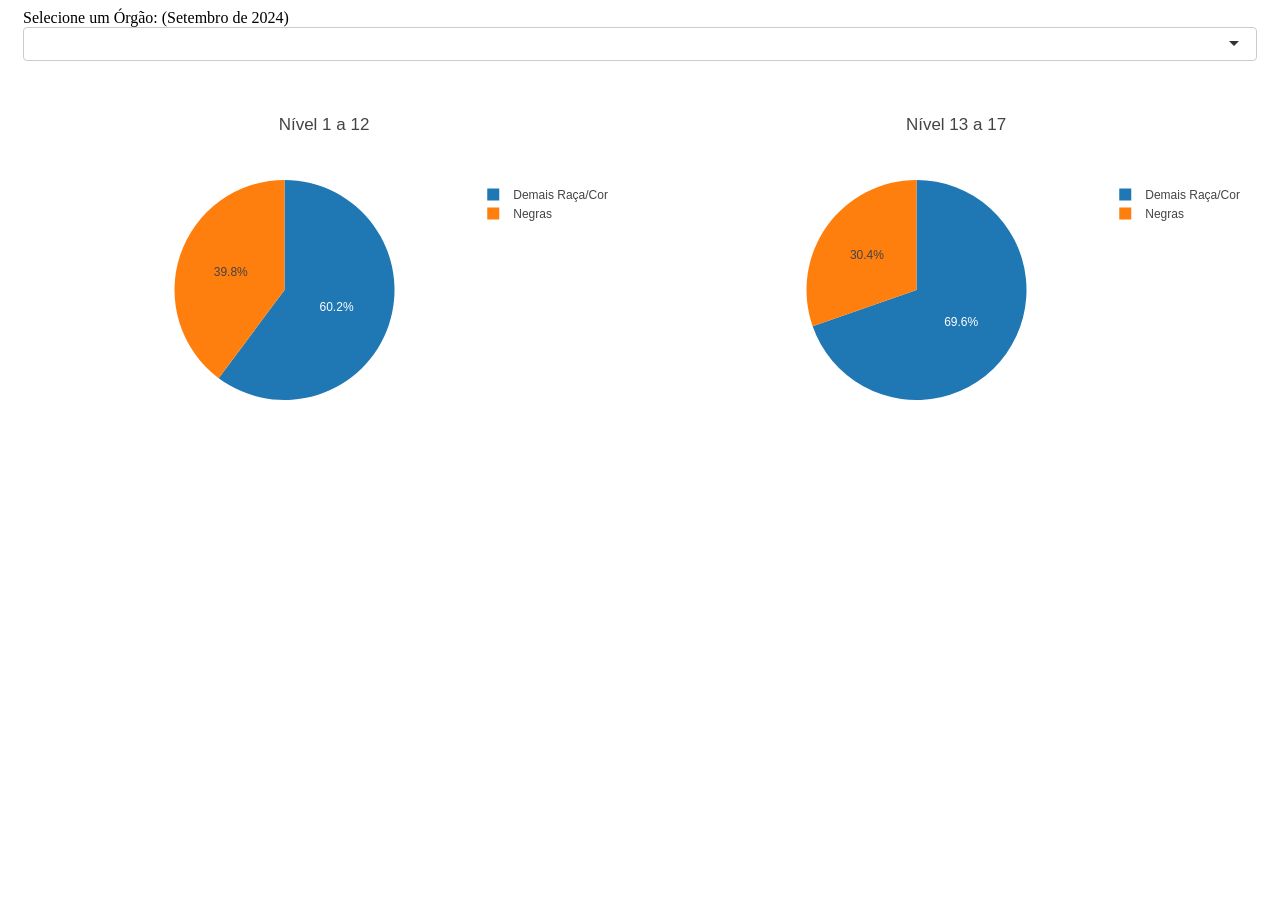
==== observatorio/index.html @ 96658adf "atualizacao setembro/24" ====
<!DOCTYPE html>
<html lang="en">
<head>
<meta charset="utf-8"/>
<style>body{background-color:white;}</style>
<script src="lib/jquery-3.5.1/jquery.min.js"></script>
<link href="lib/selectize-0.12.4/css/selectize.bootstrap3.css" rel="stylesheet" />
<script src="lib/selectize-0.12.4/js/selectize.min.js"></script>
<link href="lib/crosstalk-1.2.1/css/crosstalk.min.css" rel="stylesheet" />
<script src="lib/crosstalk-1.2.1/js/crosstalk.min.js"></script>
<link href="lib/htmltools-fill-0.5.8.1/fill.css" rel="stylesheet" />
<script src="lib/htmlwidgets-1.6.4/htmlwidgets.js"></script>
<script src="lib/plotly-binding-4.10.4/plotly.js"></script>
<script src="lib/typedarray-0.1/typedarray.min.js"></script>
<link href="lib/plotly-htmlwidgets-css-2.11.1/plotly-htmlwidgets.css" rel="stylesheet" />
<script src="lib/plotly-main-2.11.1/plotly-latest.min.js"></script>
<meta name="viewport" content="width=device-width, initial-scale=1" />
<link href="lib/bootstrap-grid-3.4.1/bootstrap-grid.min.css" rel="stylesheet" />

</head>
<body>
<div class="container-fluid crosstalk-bscols">
  <div class="row">
    <div class="col-sm-12">
      <div id="Orgao_PIZZA" class="form-group crosstalk-input-select crosstalk-input">
        <label class="control-label" for="Orgao_PIZZA">Selecione um Órgão: (Setembro de 2024)</label>
        <div>
          <select></select>
          <script type="application/json" data-for="Orgao_PIZZA">{
  "items": {
    "value": ["Advocacia-Geral Da Uniao", "Agencia Espacial Brasileira", "Agencia Nac. De Transportes Aquaviarios", "Caixa De Financiamento Imob.Aeronautica", "Comando Da Aeronautica", "Comando Da Marinha", "Comando Do Exercito", "Comissao De Valores Mobiliarios", "Comissao Nacional De Energia Nuclear", "Cons. De Controle De Ativ. Financeiras", "Conselho Administ.De Defesa Economica", "Conselho Nac.De Desen.Cien.E Tecnologico", "Controladoria-Geral Da Uniao", "Departamento De Policia Federal", "Departamento Nac.De Infraest. De Transp.", "Depto. De Policia Rodoviaria Federal", "Depto. Nacional De Obras Contra As Secas", "Fund Coord Aperf Pessoal Nivel Superior", "Fund. Inst. Brasil. Geog. E Estatistica", "Fund.Jorge Duprat Fig. Seg. Med.Trabalho", "Fundacao Alexandre De Gusmao", "Fundacao Biblioteca Nacional", "Fundacao Casa De Rui Barbosa", "Fundacao Cultural Palmares", "Fundacao Escola Nacional De Adm. Publica", "Fundacao Joaquim Nabuco", "Fundacao Nacional De Artes", "Fundacao Nacional De Saude", "Fundacao Nacional Do Indio", "Fundacao Osorio", "Fundacao Oswaldo Cruz", "Fundo Nacional De Desenvolv. Da Educacao", "Inst. Br. Meio Amb. Rec. Nat. Renovaveis", "Inst.Nac.Metrologia,Norm.E Qual.Indl.", "Inst.Nacional De Est.E Pesq.Educacionais", "Instituto Brasileiro De Museus", "Instituto Chico Mendes Conserv.Biodiver.", "Instituto De Pesq. Jardim Botanico Do Rj", "Instituto De Pesquisa Economica Aplicada", "Instituto Do Patr.Hist.E Art. Nacional", "Instituto Nac. Da Propriedade Industrial", "Instituto Nac. De Coloniz E Ref Agraria", "Instituto Nacional De Seguro Social", "Min Da Integ E Do Desenv Regional", "Min Desenv Assis Soci Famil Combate Fome", "Min Desenvolv Ind Comercio E Servicos", "Min Do Desenv Agr E Agric Familiar", "Min Dos Dir Hum E Da Cidadania", "Min Empreend Microemp Emp Pequeno Porte", "Min Gestao E Inov Em Serv Publicos", "Minist. Da Justica E Seguranca Publica", "Ministerio Ciencia Tecnologia Inova", "Ministerio Da Agricultura E Pecuaria", "Ministerio Da Cultura", "Ministerio Da Defesa", "Ministerio Da Educacao", "Ministerio Da Fazenda", "Ministerio Da Igualdade Racial", "Ministerio Da Pesca E Aquicultura", "Ministerio Da Previdencia Social", "Ministerio Da Saude", "Ministerio Das Cidades", "Ministerio Das Comunicacoes", "Ministerio Das Mulheres", "Ministerio Das Relacoes Exteriores", "Ministerio De Minas E Energia", "Ministerio De Portos E Aeroportos", "Ministerio Do Esporte", "Ministerio Do Meio Ambiente", "Ministerio Do Planejamento E Orcamento", "Ministerio Do Trabalho E Emprego", "Ministerio Do Turismo", "Ministerio Dos Povos Indigenas", "Ministerio Dos Transportes", "Presidencia Da Republica", "Sup.De Desenvolvimento Do Centro Oeste", "Superint.Nac.De Previdencia Complementar", "Superintendencia De Seguros Privados", "Superintendencia Do Desenv. Da Amazonia", "Superintendencia Do Desenv. Do Nordeste", "Superintendencia Zona Franca De Manaus", "Vice-Presidencia Da Republica"],
    "label": ["Advocacia-Geral Da Uniao", "Agencia Espacial Brasileira", "Agencia Nac. De Transportes Aquaviarios", "Caixa De Financiamento Imob.Aeronautica", "Comando Da Aeronautica", "Comando Da Marinha", "Comando Do Exercito", "Comissao De Valores Mobiliarios", "Comissao Nacional De Energia Nuclear", "Cons. De Controle De Ativ. Financeiras", "Conselho Administ.De Defesa Economica", "Conselho Nac.De Desen.Cien.E Tecnologico", "Controladoria-Geral Da Uniao", "Departamento De Policia Federal", "Departamento Nac.De Infraest. De Transp.", "Depto. De Policia Rodoviaria Federal", "Depto. Nacional De Obras Contra As Secas", "Fund Coord Aperf Pessoal Nivel Superior", "Fund. Inst. Brasil. Geog. E Estatistica", "Fund.Jorge Duprat Fig. Seg. Med.Trabalho", "Fundacao Alexandre De Gusmao", "Fundacao Biblioteca Nacional", "Fundacao Casa De Rui Barbosa", "Fundacao Cultural Palmares", "Fundacao Escola Nacional De Adm. Publica", "Fundacao Joaquim Nabuco", "Fundacao Nacional De Artes", "Fundacao Nacional De Saude", "Fundacao Nacional Do Indio", "Fundacao Osorio", "Fundacao Oswaldo Cruz", "Fundo Nacional De Desenvolv. Da Educacao", "Inst. Br. Meio Amb. Rec. Nat. Renovaveis", "Inst.Nac.Metrologia,Norm.E Qual.Indl.", "Inst.Nacional De Est.E Pesq.Educacionais", "Instituto Brasileiro De Museus", "Instituto Chico Mendes Conserv.Biodiver.", "Instituto De Pesq. Jardim Botanico Do Rj", "Instituto De Pesquisa Economica Aplicada", "Instituto Do Patr.Hist.E Art. Nacional", "Instituto Nac. Da Propriedade Industrial", "Instituto Nac. De Coloniz E Ref Agraria", "Instituto Nacional De Seguro Social", "Min Da Integ E Do Desenv Regional", "Min Desenv Assis Soci Famil Combate Fome", "Min Desenvolv Ind Comercio E Servicos", "Min Do Desenv Agr E Agric Familiar", "Min Dos Dir Hum E Da Cidadania", "Min Empreend Microemp Emp Pequeno Porte", "Min Gestao E Inov Em Serv Publicos", "Minist. Da Justica E Seguranca Publica", "Ministerio Ciencia Tecnologia Inova", "Ministerio Da Agricultura E Pecuaria", "Ministerio Da Cultura", "Ministerio Da Defesa", "Ministerio Da Educacao", "Ministerio Da Fazenda", "Ministerio Da Igualdade Racial", "Ministerio Da Pesca E Aquicultura", "Ministerio Da Previdencia Social", "Ministerio Da Saude", "Ministerio Das Cidades", "Ministerio Das Comunicacoes", "Ministerio Das Mulheres", "Ministerio Das Relacoes Exteriores", "Ministerio De Minas E Energia", "Ministerio De Portos E Aeroportos", "Ministerio Do Esporte", "Ministerio Do Meio Ambiente", "Ministerio Do Planejamento E Orcamento", "Ministerio Do Trabalho E Emprego", "Ministerio Do Turismo", "Ministerio Dos Povos Indigenas", "Ministerio Dos Transportes", "Presidencia Da Republica", "Sup.De Desenvolvimento Do Centro Oeste", "Superint.Nac.De Previdencia Complementar", "Superintendencia De Seguros Privados", "Superintendencia Do Desenv. Da Amazonia", "Superintendencia Do Desenv. Do Nordeste", "Superintendencia Zona Franca De Manaus", "Vice-Presidencia Da Republica"]
  },
  "map": {
    "Advocacia-Geral Da Uniao": ["1", "2", "3", "4"],
    "Agencia Espacial Brasileira": ["81", "82", "83", "84"],
    "Agencia Nac. De Transportes Aquaviarios": ["239", "240", "241", "242"],
    "Caixa De Financiamento Imob.Aeronautica": ["127", "128", "129"],
    "Comando Da Aeronautica": ["130", "131", "132", "133"],
    "Comando Da Marinha": ["134", "135", "136", "137"],
    "Comando Do Exercito": ["138", "139"],
    "Comissao De Valores Mobiliarios": ["167", "168", "169", "170"],
    "Comissao Nacional De Energia Nuclear": ["85", "86", "87", "88"],
    "Cons. De Controle De Ativ. Financeiras": ["171", "172", "173", "174"],
    "Conselho Administ.De Defesa Economica": ["65", "66", "67", "68"],
    "Conselho Nac.De Desen.Cien.E Tecnologico": ["89", "90", "91", "92"],
    "Controladoria-Geral Da Uniao": ["5", "6", "7", "8"],
    "Departamento De Policia Federal": ["69", "70", "71", "72"],
    "Departamento Nac.De Infraest. De Transp.": ["307", "308", "309", "310"],
    "Depto. De Policia Rodoviaria Federal": ["73", "74", "75", "76"],
    "Depto. Nacional De Obras Contra As Secas": ["9", "10", "11", "12"],
    "Fund Coord Aperf Pessoal Nivel Superior": ["147", "148", "149", "150"],
    "Fund. Inst. Brasil. Geog. E Estatistica": ["275", "276", "277", "278"],
    "Fund.Jorge Duprat Fig. Seg. Med.Trabalho": ["287", "288", "289", "290"],
    "Fundacao Alexandre De Gusmao": ["227", "228", "229", "230"],
    "Fundacao Biblioteca Nacional": ["101", "102", "103"],
    "Fundacao Casa De Rui Barbosa": ["104", "105", "106"],
    "Fundacao Cultural Palmares": ["107", "108", "109", "110"],
    "Fundacao Escola Nacional De Adm. Publica": ["57", "58", "59", "60"],
    "Fundacao Joaquim Nabuco": ["151", "152", "153", "154"],
    "Fundacao Nacional De Artes": ["111", "112", "113", "114"],
    "Fundacao Nacional De Saude": ["203", "204", "205", "206"],
    "Fundacao Nacional Do Indio": ["299", "300", "301", "302"],
    "Fundacao Osorio": ["140", "141", "142"],
    "Fundacao Oswaldo Cruz": ["207", "208", "209", "210"],
    "Fundo Nacional De Desenvolv. Da Educacao": ["155", "156", "157", "158"],
    "Inst. Br. Meio Amb. Rec. Nat. Renovaveis": ["255", "256", "257", "258"],
    "Inst.Nac.Metrologia,Norm.E Qual.Indl.": ["25", "26", "27", "28"],
    "Inst.Nacional De Est.E Pesq.Educacionais": ["159", "160", "161", "162"],
    "Instituto Brasileiro De Museus": ["115", "116", "117", "118"],
    "Instituto Chico Mendes Conserv.Biodiver.": ["259", "260", "261", "262"],
    "Instituto De Pesq. Jardim Botanico Do Rj": ["263", "264", "265", "266"],
    "Instituto De Pesquisa Economica Aplicada": ["279", "280", "281", "282"],
    "Instituto Do Patr.Hist.E Art. Nacional": ["119", "120", "121", "122"],
    "Instituto Nac. Da Propriedade Industrial": ["29", "30", "31", "32"],
    "Instituto Nac. De Coloniz E Ref Agraria": ["41", "42", "43", "44"],
    "Instituto Nacional De Seguro Social": ["191", "192", "193", "194"],
    "Min Da Integ E Do Desenv Regional": ["13", "14", "15", "16"],
    "Min Desenv Assis Soci Famil Combate Fome": ["21", "22", "23", "24"],
    "Min Desenvolv Ind Comercio E Servicos": ["33", "34", "35", "36"],
    "Min Do Desenv Agr E Agric Familiar": ["45", "46", "47", "48"],
    "Min Dos Dir Hum E Da Cidadania": ["49", "50", "51", "52"],
    "Min Empreend Microemp Emp Pequeno Porte": ["53", "54", "55", "56"],
    "Min Gestao E Inov Em Serv Publicos": ["61", "62", "63", "64"],
    "Minist. Da Justica E Seguranca Publica": ["77", "78", "79", "80"],
    "Ministerio Ciencia Tecnologia Inova": ["93", "94", "95", "96"],
    "Ministerio Da Agricultura E Pecuaria": ["97", "98", "99", "100"],
    "Ministerio Da Cultura": ["123", "124", "125", "126"],
    "Ministerio Da Defesa": ["143", "144", "145", "146"],
    "Ministerio Da Educacao": ["163", "164", "165", "166"],
    "Ministerio Da Fazenda": ["175", "176", "177", "178"],
    "Ministerio Da Igualdade Racial": ["183", "184", "185", "186"],
    "Ministerio Da Pesca E Aquicultura": ["187", "188", "189", "190"],
    "Ministerio Da Previdencia Social": ["195", "196", "197", "198"],
    "Ministerio Da Saude": ["211", "212", "213", "214"],
    "Ministerio Das Cidades": ["215", "216", "217", "218"],
    "Ministerio Das Comunicacoes": ["219", "220", "221", "222"],
    "Ministerio Das Mulheres": ["223", "224", "225", "226"],
    "Ministerio Das Relacoes Exteriores": ["231", "232", "233", "234"],
    "Ministerio De Minas E Energia": ["235", "236", "237", "238"],
    "Ministerio De Portos E Aeroportos": ["243", "244", "245", "246"],
    "Ministerio Do Esporte": ["251", "252", "253", "254"],
    "Ministerio Do Meio Ambiente": ["267", "268", "269", "270"],
    "Ministerio Do Planejamento E Orcamento": ["283", "284", "285", "286"],
    "Ministerio Do Trabalho E Emprego": ["291", "292", "293", "294"],
    "Ministerio Do Turismo": ["295", "296", "297", "298"],
    "Ministerio Dos Povos Indigenas": ["303", "304", "305", "306"],
    "Ministerio Dos Transportes": ["311", "312", "313", "314"],
    "Presidencia Da Republica": ["315", "316", "317", "318"],
    "Sup.De Desenvolvimento Do Centro Oeste": ["17", "18", "19", "20"],
    "Superint.Nac.De Previdencia Complementar": ["199", "200", "201", "202"],
    "Superintendencia De Seguros Privados": ["179", "180", "181", "182"],
    "Superintendencia Do Desenv. Da Amazonia": ["247", "248", "249", "250"],
    "Superintendencia Do Desenv. Do Nordeste": ["271", "272", "273", "274"],
    "Superintendencia Zona Franca De Manaus": ["37", "38", "39", "40"],
    "Vice-Presidencia Da Republica": ["319", "320", "321", "322"]
  },
  "group": ["funcao"]
}</script>
        </div>
      </div>
    </div>
    <div class="col-sm-6">
      <div class="plotly html-widget html-fill-item" id="htmlwidget-edd0c1c79c9779dce9db" style="width:100%;height:400px;"></div>
      <script type="application/json" data-for="htmlwidget-edd0c1c79c9779dce9db">{"x":{"visdat":{"84261dcf358":["function () ","plotlyVisDat"],"84270ec4899":["function () ","data"]},"cur_data":"84270ec4899","attrs":{"84270ec4899":{"alpha_stroke":1,"sizes":[10,100],"spans":[1,20],"values":{},"labels":{},"type":"pie","name":"Nível 1 a 12","inherit":true}},"layout":{"margin":0.01,"title":"Nível 1 a 12","plot_bgcolor":"#e5ecf6","xaxis":{"zerolinecolor":"#ffff","zerolinewidth":2,"gridcolor":"ffff"},"yaxis":{"zerolinecolor":"#ffff","zerolinewidth":2,"gridcolor":"ffff"},"showlegend":true,"showlegend2":true,"dragmode":"zoom","hovermode":"closest"},"source":"A","config":{"modeBarButtonsToAdd":["hoverclosest","hovercompare"],"showSendToCloud":false},"data":[{"values":[791,null,324,null,257,null,120,null,88,null,115,null,150,null,121,null,16,null,14,null,209,null,153,null,84,null,30,null,116,null,49,null,140,null,73,null,25,null,64,null,257,null,295,null,98,null,84,null,64,null,31,null,26,null,16,null,73,null,46,null,889,null,689,null,62,null,18,null,1123,null,616,null,535,null,434,null,313,null,273,null,24,null,24,null,145,null,45,null,38,null,38,null,381,null,197,null,696,null,481,null,46,null,29,19,null,4,10,null,25,null,48,null,23,null,87,null,53,null,185,null,114,null,136,null,126,null,8,null,8,276,null,257,null,325,null,351,null,286,281,20,null,11,242,null,225,null,56,null,26,null,23,null,25,null,92,null,81,null,57,null,44,null,255,null,221,null,107,null,30,null,25,null,22,null,1813,null,593,null,47,null,15,null,16,null,70,null,53,null,62,null,2293,null,1592,null,154,null,105,null,37,null,35,null,54,null,48,null,458,null,213,null,760,null,665,null,138,null,90,null,115,null,74,null,26,null,31,null,12,null,10,null,338,null,107,null,96,null,83,null,56,null,40,null,52,null,39,null,16,null,36,null,38,null,30,null,256,null,181,null,245,null,201,null,26,null,10,null,116,null,48,null,44,null,26,null,1206,null,685,null,56,null,19,null,129,null,63,null,38,null,15,null,686,null,499,null,46,null,29,null,481,null,346,null,48,null,17,null,377,null,260,null,62,null,44,null,478,null,378,null,6,null,6,null],"labels":["Demais Raça/Cor","Demais Raça/Cor","Negras","Negras","Demais Raça/Cor","Demais Raça/Cor","Negras","Negras","Demais Raça/Cor","Demais Raça/Cor","Negras","Negras","Demais Raça/Cor","Demais Raça/Cor","Negras","Negras","Demais Raça/Cor","Demais Raça/Cor","Negras","Negras","Demais Raça/Cor","Demais Raça/Cor","Negras","Negras","Demais Raça/Cor","Demais Raça/Cor","Negras","Negras","Demais Raça/Cor","Demais Raça/Cor","Negras","Negras","Demais Raça/Cor","Demais Raça/Cor","Negras","Negras","Demais Raça/Cor","Demais Raça/Cor","Negras","Negras","Demais Raça/Cor","Demais Raça/Cor","Negras","Negras","Demais Raça/Cor","Demais Raça/Cor","Negras","Negras","Demais Raça/Cor","Demais Raça/Cor","Negras","Negras","Demais Raça/Cor","Demais Raça/Cor","Negras","Negras","Demais Raça/Cor","Demais Raça/Cor","Negras","Negras","Demais Raça/Cor","Demais Raça/Cor","Negras","Negras","Demais Raça/Cor","Demais Raça/Cor","Negras","Negras","Demais Raça/Cor","Demais Raça/Cor","Negras","Negras","Demais Raça/Cor","Demais Raça/Cor","Negras","Negras","Demais Raça/Cor","Demais Raça/Cor","Negras","Negras","Demais Raça/Cor","Demais Raça/Cor","Negras","Negras","Demais Raça/Cor","Demais Raça/Cor","Negras","Negras","Demais Raça/Cor","Demais Raça/Cor","Negras","Negras","Demais Raça/Cor","Demais Raça/Cor","Negras","Negras","Demais Raça/Cor","Demais Raça/Cor","Negras","Negras","Demais Raça/Cor","Demais Raça/Cor","Negras","Demais Raça/Cor","Demais Raça/Cor","Negras","Demais Raça/Cor","Demais Raça/Cor","Negras","Negras","Demais Raça/Cor","Demais Raça/Cor","Negras","Negras","Demais Raça/Cor","Demais Raça/Cor","Negras","Negras","Demais Raça/Cor","Demais Raça/Cor","Negras","Negras","Demais Raça/Cor","Demais Raça/Cor","Negras","Negras","Demais Raça/Cor","Demais Raça/Cor","Negras","Demais Raça/Cor","Demais Raça/Cor","Negras","Negras","Demais Raça/Cor","Demais Raça/Cor","Negras","Negras","Demais Raça/Cor","Negras","Demais Raça/Cor","Demais Raça/Cor","Negras","Demais Raça/Cor","Demais Raça/Cor","Negras","Negras","Demais Raça/Cor","Demais Raça/Cor","Negras","Negras","Demais Raça/Cor","Demais Raça/Cor","Negras","Negras","Demais Raça/Cor","Demais Raça/Cor","Negras","Negras","Demais Raça/Cor","Demais Raça/Cor","Negras","Negras","Demais Raça/Cor","Demais Raça/Cor","Negras","Negras","Demais Raça/Cor","Demais Raça/Cor","Negras","Negras","Demais Raça/Cor","Demais Raça/Cor","Negras","Negras","Demais Raça/Cor","Demais Raça/Cor","Negras","Negras","Demais Raça/Cor","Demais Raça/Cor","Negras","Negras","Demais Raça/Cor","Demais Raça/Cor","Negras","Negras","Demais Raça/Cor","Demais Raça/Cor","Negras","Negras","Demais Raça/Cor","Demais Raça/Cor","Negras","Negras","Demais Raça/Cor","Demais Raça/Cor","Negras","Negras","Demais Raça/Cor","Demais Raça/Cor","Negras","Negras","Demais Raça/Cor","Demais Raça/Cor","Negras","Negras","Demais Raça/Cor","Demais Raça/Cor","Negras","Negras","Demais Raça/Cor","Demais Raça/Cor","Negras","Negras","Demais Raça/Cor","Demais Raça/Cor","Negras","Negras","Demais Raça/Cor","Demais Raça/Cor","Negras","Negras","Demais Raça/Cor","Demais Raça/Cor","Negras","Negras","Demais Raça/Cor","Demais Raça/Cor","Negras","Negras","Demais Raça/Cor","Demais Raça/Cor","Negras","Negras","Demais Raça/Cor","Demais Raça/Cor","Negras","Negras","Demais Raça/Cor","Demais Raça/Cor","Negras","Negras","Demais Raça/Cor","Demais Raça/Cor","Negras","Negras","Demais Raça/Cor","Demais Raça/Cor","Negras","Negras","Demais Raça/Cor","Demais Raça/Cor","Negras","Negras","Demais Raça/Cor","Demais Raça/Cor","Negras","Negras","Demais Raça/Cor","Demais Raça/Cor","Negras","Negras","Demais Raça/Cor","Demais Raça/Cor","Negras","Negras","Demais Raça/Cor","Demais Raça/Cor","Negras","Negras","Demais Raça/Cor","Demais Raça/Cor","Negras","Negras","Demais Raça/Cor","Demais Raça/Cor","Negras","Negras","Demais Raça/Cor","Demais Raça/Cor","Negras","Negras","Demais Raça/Cor","Demais Raça/Cor","Negras","Negras","Demais Raça/Cor","Demais Raça/Cor","Negras","Negras","Demais Raça/Cor","Demais Raça/Cor","Negras","Negras","Demais Raça/Cor","Demais Raça/Cor","Negras","Negras","Demais Raça/Cor","Demais Raça/Cor","Negras","Negras","Demais Raça/Cor","Demais Raça/Cor","Negras","Negras","Demais Raça/Cor","Demais Raça/Cor","Negras","Negras","Demais Raça/Cor","Demais Raça/Cor","Negras","Negras","Demais Raça/Cor","Demais Raça/Cor","Negras","Negras","Demais Raça/Cor","Demais Raça/Cor","Negras","Negras"],"type":"pie","name":"Nível 1 a 12","key":["1","2","3","4","5","6","7","8","9","10","11","12","13","14","15","16","17","18","19","20","21","22","23","24","25","26","27","28","29","30","31","32","33","34","35","36","37","38","39","40","41","42","43","44","45","46","47","48","49","50","51","52","53","54","55","56","57","58","59","60","61","62","63","64","65","66","67","68","69","70","71","72","73","74","75","76","77","78","79","80","81","82","83","84","85","86","87","88","89","90","91","92","93","94","95","96","97","98","99","100","101","102","103","104","105","106","107","108","109","110","111","112","113","114","115","116","117","118","119","120","121","122","123","124","125","126","127","128","129","130","131","132","133","134","135","136","137","138","139","140","141","142","143","144","145","146","147","148","149","150","151","152","153","154","155","156","157","158","159","160","161","162","163","164","165","166","167","168","169","170","171","172","173","174","175","176","177","178","179","180","181","182","183","184","185","186","187","188","189","190","191","192","193","194","195","196","197","198","199","200","201","202","203","204","205","206","207","208","209","210","211","212","213","214","215","216","217","218","219","220","221","222","223","224","225","226","227","228","229","230","231","232","233","234","235","236","237","238","239","240","241","242","243","244","245","246","247","248","249","250","251","252","253","254","255","256","257","258","259","260","261","262","263","264","265","266","267","268","269","270","271","272","273","274","275","276","277","278","279","280","281","282","283","284","285","286","287","288","289","290","291","292","293","294","295","296","297","298","299","300","301","302","303","304","305","306","307","308","309","310","311","312","313","314","315","316","317","318","319","320","321","322"],"set":"funcao","marker":{"color":"rgba(31,119,180,1)","line":{"color":"rgba(255,255,255,1)"}},"_isNestedKey":false,"frame":null}],"highlight":{"on":"plotly_click","persistent":false,"dynamic":false,"selectize":false,"opacityDim":0.20000000000000001,"selected":{"opacity":1},"debounce":0,"ctGroups":["funcao"]},"shinyEvents":["plotly_hover","plotly_click","plotly_selected","plotly_relayout","plotly_brushed","plotly_brushing","plotly_clickannotation","plotly_doubleclick","plotly_deselect","plotly_afterplot","plotly_sunburstclick"],"base_url":"https://plot.ly"},"evals":[],"jsHooks":[]}</script>
    </div>
    <div class="col-sm-6">
      <div class="plotly html-widget html-fill-item" id="htmlwidget-1b12da6b405c843a4038" style="width:100%;height:400px;"></div>
      <script type="application/json" data-for="htmlwidget-1b12da6b405c843a4038">{"x":{"visdat":{"84228926eba":["function () ","plotlyVisDat"],"84225a38a25":["function () ","data"]},"cur_data":"84225a38a25","attrs":{"84225a38a25":{"alpha_stroke":1,"sizes":[10,100],"spans":[1,20],"values":{},"labels":{},"type":"pie","name":"Nível 13 a 17","inherit":true}},"layout":{"margin":0.01,"title":"Nível 13 a 17","plot_bgcolor":"#e5ecf6","xaxis":{"zerolinecolor":"#ffff","zerolinewidth":2,"gridcolor":"ffff"},"yaxis":{"zerolinecolor":"#ffff","zerolinewidth":2,"gridcolor":"ffff"},"showlegend":true,"showlegend2":true,"dragmode":"zoom","hovermode":"closest"},"source":"A","config":{"modeBarButtonsToAdd":["hoverclosest","hovercompare"],"showSendToCloud":false},"data":[{"values":[null,150,null,57,null,101,null,43,null,2,null,5,null,65,null,44,null,11,null,2,null,122,null,79,null,13,null,10,null,25,null,8,null,110,null,27,null,10,null,16,null,34,null,31,null,75,null,50,null,60,null,44,null,51,null,12,null,27,null,10,null,227,null,115,null,31,null,9,null,60,null,17,null,12,null,10,null,127,null,59,null,7,null,1,null,16,null,6,null,19,null,6,null,73,null,37,null,121,null,51,null,10,null,null,7,null,null,1,null,8,null,5,null,5,null,7,null,7,null,33,null,14,null,59,null,48,null,4,null,null,4,null,5,null,15,null,1,null,null,null,1,null,null,75,null,28,null,30,null,9,null,12,null,5,null,30,null,11,null,22,null,13,null,140,null,63,null,22,null,6,null,11,null,4,null,201,null,55,null,23,null,4,null,4,null,45,null,43,null,29,null,37,null,16,null,41,null,11,null,24,null,11,null,8,null,5,null,25,null,10,null,239,null,92,null,79,null,35,null,47,null,13,null,28,null,19,null,4,null,2,null,201,null,28,null,89,null,40,null,40,null,17,null,39,null,29,null,11,null,15,null,51,null,35,null,37,null,21,null,23,null,6,null,8,null,1,null,99,null,28,null,12,null,5,null,21,null,3,null,17,null,7,null,100,null,28,null,9,null,6,null,72,null,41,null,41,null,15,null,19,null,8,null,39,null,14,null,39,null,21,null,51,null,33,null,493,null,175,null,18,null,5],"labels":["Demais Raça/Cor","Demais Raça/Cor","Negras","Negras","Demais Raça/Cor","Demais Raça/Cor","Negras","Negras","Demais Raça/Cor","Demais Raça/Cor","Negras","Negras","Demais Raça/Cor","Demais Raça/Cor","Negras","Negras","Demais Raça/Cor","Demais Raça/Cor","Negras","Negras","Demais Raça/Cor","Demais Raça/Cor","Negras","Negras","Demais Raça/Cor","Demais Raça/Cor","Negras","Negras","Demais Raça/Cor","Demais Raça/Cor","Negras","Negras","Demais Raça/Cor","Demais Raça/Cor","Negras","Negras","Demais Raça/Cor","Demais Raça/Cor","Negras","Negras","Demais Raça/Cor","Demais Raça/Cor","Negras","Negras","Demais Raça/Cor","Demais Raça/Cor","Negras","Negras","Demais Raça/Cor","Demais Raça/Cor","Negras","Negras","Demais Raça/Cor","Demais Raça/Cor","Negras","Negras","Demais Raça/Cor","Demais Raça/Cor","Negras","Negras","Demais Raça/Cor","Demais Raça/Cor","Negras","Negras","Demais Raça/Cor","Demais Raça/Cor","Negras","Negras","Demais Raça/Cor","Demais Raça/Cor","Negras","Negras","Demais Raça/Cor","Demais Raça/Cor","Negras","Negras","Demais Raça/Cor","Demais Raça/Cor","Negras","Negras","Demais Raça/Cor","Demais Raça/Cor","Negras","Negras","Demais Raça/Cor","Demais Raça/Cor","Negras","Negras","Demais Raça/Cor","Demais Raça/Cor","Negras","Negras","Demais Raça/Cor","Demais Raça/Cor","Negras","Negras","Demais Raça/Cor","Demais Raça/Cor","Negras","Negras","Demais Raça/Cor","Demais Raça/Cor","Negras","Demais Raça/Cor","Demais Raça/Cor","Negras","Demais Raça/Cor","Demais Raça/Cor","Negras","Negras","Demais Raça/Cor","Demais Raça/Cor","Negras","Negras","Demais Raça/Cor","Demais Raça/Cor","Negras","Negras","Demais Raça/Cor","Demais Raça/Cor","Negras","Negras","Demais Raça/Cor","Demais Raça/Cor","Negras","Negras","Demais Raça/Cor","Demais Raça/Cor","Negras","Demais Raça/Cor","Demais Raça/Cor","Negras","Negras","Demais Raça/Cor","Demais Raça/Cor","Negras","Negras","Demais Raça/Cor","Negras","Demais Raça/Cor","Demais Raça/Cor","Negras","Demais Raça/Cor","Demais Raça/Cor","Negras","Negras","Demais Raça/Cor","Demais Raça/Cor","Negras","Negras","Demais Raça/Cor","Demais Raça/Cor","Negras","Negras","Demais Raça/Cor","Demais Raça/Cor","Negras","Negras","Demais Raça/Cor","Demais Raça/Cor","Negras","Negras","Demais Raça/Cor","Demais Raça/Cor","Negras","Negras","Demais Raça/Cor","Demais Raça/Cor","Negras","Negras","Demais Raça/Cor","Demais Raça/Cor","Negras","Negras","Demais Raça/Cor","Demais Raça/Cor","Negras","Negras","Demais Raça/Cor","Demais Raça/Cor","Negras","Negras","Demais Raça/Cor","Demais Raça/Cor","Negras","Negras","Demais Raça/Cor","Demais Raça/Cor","Negras","Negras","Demais Raça/Cor","Demais Raça/Cor","Negras","Negras","Demais Raça/Cor","Demais Raça/Cor","Negras","Negras","Demais Raça/Cor","Demais Raça/Cor","Negras","Negras","Demais Raça/Cor","Demais Raça/Cor","Negras","Negras","Demais Raça/Cor","Demais Raça/Cor","Negras","Negras","Demais Raça/Cor","Demais Raça/Cor","Negras","Negras","Demais Raça/Cor","Demais Raça/Cor","Negras","Negras","Demais Raça/Cor","Demais Raça/Cor","Negras","Negras","Demais Raça/Cor","Demais Raça/Cor","Negras","Negras","Demais Raça/Cor","Demais Raça/Cor","Negras","Negras","Demais Raça/Cor","Demais Raça/Cor","Negras","Negras","Demais Raça/Cor","Demais Raça/Cor","Negras","Negras","Demais Raça/Cor","Demais Raça/Cor","Negras","Negras","Demais Raça/Cor","Demais Raça/Cor","Negras","Negras","Demais Raça/Cor","Demais Raça/Cor","Negras","Negras","Demais Raça/Cor","Demais Raça/Cor","Negras","Negras","Demais Raça/Cor","Demais Raça/Cor","Negras","Negras","Demais Raça/Cor","Demais Raça/Cor","Negras","Negras","Demais Raça/Cor","Demais Raça/Cor","Negras","Negras","Demais Raça/Cor","Demais Raça/Cor","Negras","Negras","Demais Raça/Cor","Demais Raça/Cor","Negras","Negras","Demais Raça/Cor","Demais Raça/Cor","Negras","Negras","Demais Raça/Cor","Demais Raça/Cor","Negras","Negras","Demais Raça/Cor","Demais Raça/Cor","Negras","Negras","Demais Raça/Cor","Demais Raça/Cor","Negras","Negras","Demais Raça/Cor","Demais Raça/Cor","Negras","Negras","Demais Raça/Cor","Demais Raça/Cor","Negras","Negras","Demais Raça/Cor","Demais Raça/Cor","Negras","Negras","Demais Raça/Cor","Demais Raça/Cor","Negras","Negras","Demais Raça/Cor","Demais Raça/Cor","Negras","Negras","Demais Raça/Cor","Demais Raça/Cor","Negras","Negras","Demais Raça/Cor","Demais Raça/Cor","Negras","Negras","Demais Raça/Cor","Demais Raça/Cor","Negras","Negras"],"type":"pie","name":"Nível 13 a 17","key":["1","2","3","4","5","6","7","8","9","10","11","12","13","14","15","16","17","18","19","20","21","22","23","24","25","26","27","28","29","30","31","32","33","34","35","36","37","38","39","40","41","42","43","44","45","46","47","48","49","50","51","52","53","54","55","56","57","58","59","60","61","62","63","64","65","66","67","68","69","70","71","72","73","74","75","76","77","78","79","80","81","82","83","84","85","86","87","88","89","90","91","92","93","94","95","96","97","98","99","100","101","102","103","104","105","106","107","108","109","110","111","112","113","114","115","116","117","118","119","120","121","122","123","124","125","126","127","128","129","130","131","132","133","134","135","136","137","138","139","140","141","142","143","144","145","146","147","148","149","150","151","152","153","154","155","156","157","158","159","160","161","162","163","164","165","166","167","168","169","170","171","172","173","174","175","176","177","178","179","180","181","182","183","184","185","186","187","188","189","190","191","192","193","194","195","196","197","198","199","200","201","202","203","204","205","206","207","208","209","210","211","212","213","214","215","216","217","218","219","220","221","222","223","224","225","226","227","228","229","230","231","232","233","234","235","236","237","238","239","240","241","242","243","244","245","246","247","248","249","250","251","252","253","254","255","256","257","258","259","260","261","262","263","264","265","266","267","268","269","270","271","272","273","274","275","276","277","278","279","280","281","282","283","284","285","286","287","288","289","290","291","292","293","294","295","296","297","298","299","300","301","302","303","304","305","306","307","308","309","310","311","312","313","314","315","316","317","318","319","320","321","322"],"set":"funcao","marker":{"color":"rgba(31,119,180,1)","line":{"color":"rgba(255,255,255,1)"}},"_isNestedKey":false,"frame":null}],"highlight":{"on":"plotly_click","persistent":false,"dynamic":false,"selectize":false,"opacityDim":0.20000000000000001,"selected":{"opacity":1},"debounce":0,"ctGroups":["funcao"]},"shinyEvents":["plotly_hover","plotly_click","plotly_selected","plotly_relayout","plotly_brushed","plotly_brushing","plotly_clickannotation","plotly_doubleclick","plotly_deselect","plotly_afterplot","plotly_sunburstclick"],"base_url":"https://plot.ly"},"evals":[],"jsHooks":[]}</script>
    </div>
  </div>
</div>
</body>
</html>
---- observatorio/lib/selectize-0.12.4/css/selectize.bootstrap3.css ----
/**
 * selectize.bootstrap3.css (v0.12.4) - Bootstrap 3 Theme
 * Copyright (c) 2013–2015 Brian Reavis & contributors
 *
 * Licensed under the Apache License, Version 2.0 (the "License"); you may not use this
 * file except in compliance with the License. You may obtain a copy of the License at:
 * http://www.apache.org/licenses/LICENSE-2.0
 *
 * Unless required by applicable law or agreed to in writing, software distributed under
 * the License is distributed on an "AS IS" BASIS, WITHOUT WARRANTIES OR CONDITIONS OF
 * ANY KIND, either express or implied. See the License for the specific language
 * governing permissions and limitations under the License.
 *
 * @author Brian Reavis <brian@thirdroute.com>
 */
.selectize-control.plugin-drag_drop.multi > .selectize-input > div.ui-sortable-placeholder {
  visibility: visible !important;
  background: #f2f2f2 !important;
  background: rgba(0, 0, 0, 0.06) !important;
  border: 0 none !important;
  -webkit-box-shadow: inset 0 0 12px 4px #ffffff;
  box-shadow: inset 0 0 12px 4px #ffffff;
}
.selectize-control.plugin-drag_drop .ui-sortable-placeholder::after {
  content: '!';
  visibility: hidden;
}
.selectize-control.plugin-drag_drop .ui-sortable-helper {
  -webkit-box-shadow: 0 2px 5px rgba(0, 0, 0, 0.2);
  box-shadow: 0 2px 5px rgba(0, 0, 0, 0.2);
}
.selectize-dropdown-header {
  position: relative;
  padding: 3px 12px;
  border-bottom: 1px solid #d0d0d0;
  background: #f8f8f8;
  -webkit-border-radius: 4px 4px 0 0;
  -moz-border-radius: 4px 4px 0 0;
  border-radius: 4px 4px 0 0;
}
.selectize-dropdown-header-close {
  position: absolute;
  right: 12px;
  top: 50%;
  color: #333333;
  opacity: 0.4;
  margin-top: -12px;
  line-height: 20px;
  font-size: 20px !important;
}
.selectize-dropdown-header-close:hover {
  color: #000000;
}
.selectize-dropdown.plugin-optgroup_columns .optgroup {
  border-right: 1px solid #f2f2f2;
  border-top: 0 none;
  float: left;
  -webkit-box-sizing: border-box;
  -moz-box-sizing: border-box;
  box-sizing: border-box;
}
.selectize-dropdown.plugin-optgroup_columns .optgroup:last-child {
  border-right: 0 none;
}
.selectize-dropdown.plugin-optgroup_columns .optgroup:before {
  display: none;
}
.selectize-dropdown.plugin-optgroup_columns .optgroup-header {
  border-top: 0 none;
}
.selectize-control.plugin-remove_button [data-value] {
  position: relative;
  padding-right: 24px !important;
}
.selectize-control.plugin-remove_button [data-value] .remove {
  z-index: 1;
  /* fixes ie bug (see #392) */
  position: absolute;
  top: 0;
  right: 0;
  bottom: 0;
  width: 17px;
  text-align: center;
  font-weight: bold;
  font-size: 12px;
  color: inherit;
  text-decoration: none;
  vertical-align: middle;
  display: inline-block;
  padding: 1px 0 0 0;
  border-left: 1px solid rgba(0, 0, 0, 0);
  -webkit-border-radius: 0 2px 2px 0;
  -moz-border-radius: 0 2px 2px 0;
  border-radius: 0 2px 2px 0;
  -webkit-box-sizing: border-box;
  -moz-box-sizing: border-box;
  box-sizing: border-box;
}
.selectize-control.plugin-remove_button [data-value] .remove:hover {
  background: rgba(0, 0, 0, 0.05);
}
.selectize-control.plugin-remove_button [data-value].active .remove {
  border-left-color: rgba(0, 0, 0, 0);
}
.selectize-control.plugin-remove_button .disabled [data-value] .remove:hover {
  background: none;
}
.selectize-control.plugin-remove_button .disabled [data-value] .remove {
  border-left-color: rgba(77, 77, 77, 0);
}
.selectize-control.plugin-remove_button .remove-single {
  position: absolute;
  right: 28px;
  top: 6px;
  font-size: 23px;
}
.selectize-control {
  position: relative;
}
.selectize-dropdown,
.selectize-input,
.selectize-input input {
  color: #333333;
  font-family: inherit;
  font-size: inherit;
  line-height: 20px;
  -webkit-font-smoothing: inherit;
}
.selectize-input,
.selectize-control.single .selectize-input.input-active {
  background: #ffffff;
  cursor: text;
  display: inline-block;
}
.selectize-input {
  border: 1px solid #cccccc;
  padding: 6px 12px;
  display: inline-block;
  width: 100%;
  overflow: hidden;
  position: relative;
  z-index: 1;
  -webkit-box-sizing: border-box;
  -moz-box-sizing: border-box;
  box-sizing: border-box;
  -webkit-box-shadow: none;
  box-shadow: none;
  -webkit-border-radius: 4px;
  -moz-border-radius: 4px;
  border-radius: 4px;
}
.selectize-control.multi .selectize-input.has-items {
  padding: 5px 12px 2px;
}
.selectize-input.full {
  background-color: #ffffff;
}
.selectize-input.disabled,
.selectize-input.disabled * {
  cursor: default !important;
}
.selectize-input.focus {
  -webkit-box-shadow: inset 0 1px 2px rgba(0, 0, 0, 0.15);
  box-shadow: inset 0 1px 2px rgba(0, 0, 0, 0.15);
}
.selectize-input.dropdown-active {
  -webkit-border-radius: 4px 4px 0 0;
  -moz-border-radius: 4px 4px 0 0;
  border-radius: 4px 4px 0 0;
}
.selectize-input > * {
  vertical-align: baseline;
  display: -moz-inline-stack;
  display: inline-block;
  zoom: 1;
  *display: inline;
}
.selectize-control.multi .selectize-input > div {
  cursor: pointer;
  margin: 0 3px 3px 0;
  padding: 1px 3px;
  background: #efefef;
  color: #333333;
  border: 0 solid rgba(0, 0, 0, 0);
}
.selectize-control.multi .selectize-input > div.active {
  background: #428bca;
  color: #ffffff;
  border: 0 solid rgba(0, 0, 0, 0);
}
.selectize-control.multi .selectize-input.disabled > div,
.selectize-control.multi .selectize-input.disabled > div.active {
  color: #808080;
  background: #ffffff;
  border: 0 solid rgba(77, 77, 77, 0);
}
.selectize-input > input {
  display: inline-block !important;
  padding: 0 !important;
  min-height: 0 !important;
  max-height: none !important;
  max-width: 100% !important;
  margin: 0 !important;
  text-indent: 0 !important;
  border: 0 none !important;
  background: none !important;
  line-height: inherit !important;
  -webkit-user-select: auto !important;
  -webkit-box-shadow: none !important;
  box-shadow: none !important;
}
.selectize-input > input::-ms-clear {
  display: none;
}
.selectize-input > input:focus {
  outline: none !important;
}
.selectize-input::after {
  content: ' ';
  display: block;
  clear: left;
}
.selectize-input.dropdown-active::before {
  content: ' ';
  display: block;
  position: absolute;
  background: #ffffff;
  height: 1px;
  bottom: 0;
  left: 0;
  right: 0;
}
.selectize-dropdown {
  position: absolute;
  z-index: 10;
  border: 1px solid #d0d0d0;
  background: #ffffff;
  margin: -1px 0 0 0;
  border-top: 0 none;
  -webkit-box-sizing: border-box;
  -moz-box-sizing: border-box;
  box-sizing: border-box;
  -webkit-box-shadow: 0 1px 3px rgba(0, 0, 0, 0.1);
  box-shadow: 0 1px 3px rgba(0, 0, 0, 0.1);
  -webkit-border-radius: 0 0 4px 4px;
  -moz-border-radius: 0 0 4px 4px;
  border-radius: 0 0 4px 4px;
}
.selectize-dropdown [data-selectable] {
  cursor: pointer;
  overflow: hidden;
}
.selectize-dropdown [data-selectable] .highlight {
  background: rgba(255, 237, 40, 0.4);
  -webkit-border-radius: 1px;
  -moz-border-radius: 1px;
  border-radius: 1px;
}
.selectize-dropdown [data-selectable],
.selectize-dropdown .optgroup-header {
  padding: 3px 12px;
}
.selectize-dropdown .optgroup:first-child .optgroup-header {
  border-top: 0 none;
}
.selectize-dropdown .optgroup-header {
  color: #777777;
  background: #ffffff;
  cursor: default;
}
.selectize-dropdown .active {
  background-color: #f5f5f5;
  color: #262626;
}
.selectize-dropdown .active.create {
  color: #262626;
}
.selectize-dropdown .create {
  color: rgba(51, 51, 51, 0.5);
}
.selectize-dropdown-content {
  overflow-y: auto;
  overflow-x: hidden;
  max-height: 200px;
  -webkit-overflow-scrolling: touch;
}
.selectize-control.single .selectize-input,
.selectize-control.single .selectize-input input {
  cursor: pointer;
}
.selectize-control.single .selectize-input.input-active,
.selectize-control.single .selectize-input.input-active input {
  cursor: text;
}
.selectize-control.single .selectize-input:after {
  content: ' ';
  display: block;
  position: absolute;
  top: 50%;
  right: 17px;
  margin-top: -3px;
  width: 0;
  height: 0;
  border-style: solid;
  border-width: 5px 5px 0 5px;
  border-color: #333333 transparent transparent transparent;
}
.selectize-control.single .selectize-input.dropdown-active:after {
  margin-top: -4px;
  border-width: 0 5px 5px 5px;
  border-color: transparent transparent #333333 transparent;
}
.selectize-control.rtl.single .selectize-input:after {
  left: 17px;
  right: auto;
}
.selectize-control.rtl .selectize-input > input {
  margin: 0 4px 0 -2px !important;
}
.selectize-control .selectize-input.disabled {
  opacity: 0.5;
  background-color: #ffffff;
}
.selectize-dropdown,
.selectize-dropdown.form-control {
  height: auto;
  padding: 0;
  margin: 2px 0 0 0;
  z-index: 1000;
  background: #ffffff;
  border: 1px solid #cccccc;
  border: 1px solid rgba(0, 0, 0, 0.15);
  -webkit-border-radius: 4px;
  -moz-border-radius: 4px;
  border-radius: 4px;
  -webkit-box-shadow: 0 6px 12px rgba(0, 0, 0, 0.175);
  box-shadow: 0 6px 12px rgba(0, 0, 0, 0.175);
}
.selectize-dropdown .optgroup-header {
  font-size: 12px;
  line-height: 1.42857143;
}
.selectize-dropdown .optgroup:first-child:before {
  display: none;
}
.selectize-dropdown .optgroup:before {
  content: ' ';
  display: block;
  height: 1px;
  margin: 9px 0;
  overflow: hidden;
  background-color: #e5e5e5;
  margin-left: -12px;
  margin-right: -12px;
}
.selectize-dropdown-content {
  padding: 5px 0;
}
.selectize-dropdown-header {
  padding: 6px 12px;
}
.selectize-input {
  min-height: 34px;
}
.selectize-input.dropdown-active {
  -webkit-border-radius: 4px;
  -moz-border-radius: 4px;
  border-radius: 4px;
}
.selectize-input.dropdown-active::before {
  display: none;
}
.selectize-input.focus {
  border-color: #66afe9;
  outline: 0;
  -webkit-box-shadow: inset 0 1px 1px rgba(0,0,0,.075), 0 0 8px rgba(102, 175, 233, 0.6);
  box-shadow: inset 0 1px 1px rgba(0,0,0,.075), 0 0 8px rgba(102, 175, 233, 0.6);
}
.has-error .selectize-input {
  border-color: #a94442;
  -webkit-box-shadow: inset 0 1px 1px rgba(0, 0, 0, 0.075);
  box-shadow: inset 0 1px 1px rgba(0, 0, 0, 0.075);
}
.has-error .selectize-input:focus {
  border-color: #843534;
  -webkit-box-shadow: inset 0 1px 1px rgba(0, 0, 0, 0.075), 0 0 6px #ce8483;
  box-shadow: inset 0 1px 1px rgba(0, 0, 0, 0.075), 0 0 6px #ce8483;
}
.selectize-control.multi .selectize-input.has-items {
  padding-left: 9px;
  padding-right: 9px;
}
.selectize-control.multi .selectize-input > div {
  -webkit-border-radius: 3px;
  -moz-border-radius: 3px;
  border-radius: 3px;
}
.form-control.selectize-control {
  padding: 0;
  height: auto;
  border: none;
  background: none;
  -webkit-box-shadow: none;
  box-shadow: none;
  -webkit-border-radius: 0;
  -moz-border-radius: 0;
  border-radius: 0;
}
---- observatorio/lib/crosstalk-1.2.1/css/crosstalk.min.css ----
.container-fluid.crosstalk-bscols{margin-left:-30px;margin-right:-30px;white-space:normal}body>.container-fluid.crosstalk-bscols{margin-left:auto;margin-right:auto}.crosstalk-input-checkboxgroup .crosstalk-options-group .crosstalk-options-column{display:inline-block;padding-right:12px;vertical-align:top}@media only screen and (max-width: 480px){.crosstalk-input-checkboxgroup .crosstalk-options-group .crosstalk-options-column{display:block;padding-right:inherit}}.crosstalk-input{margin-bottom:15px}.crosstalk-input .control-label{margin-bottom:0;vertical-align:middle}.crosstalk-input input[type="checkbox"]{margin:4px 0 0;margin-top:1px;line-height:normal}.crosstalk-input .checkbox{position:relative;display:block;margin-top:10px;margin-bottom:10px}.crosstalk-input .checkbox>label{padding-left:20px;margin-bottom:0;font-weight:400;cursor:pointer}.crosstalk-input .checkbox input[type="checkbox"],.crosstalk-input .checkbox-inline input[type="checkbox"]{position:absolute;margin-top:2px;margin-left:-20px}.crosstalk-input .checkbox+.checkbox{margin-top:-5px}.crosstalk-input .checkbox-inline{position:relative;display:inline-block;padding-left:20px;margin-bottom:0;font-weight:400;vertical-align:middle;cursor:pointer}.crosstalk-input .checkbox-inline+.checkbox-inline{margin-top:0;margin-left:10px}
---- observatorio/lib/htmltools-fill-0.5.8.1/fill.css ----
@layer htmltools {
  .html-fill-container {
    display: flex;
    flex-direction: column;
    /* Prevent the container from expanding vertically or horizontally beyond its
    parent's constraints. */
    min-height: 0;
    min-width: 0;
  }
  .html-fill-container > .html-fill-item {
    /* Fill items can grow and shrink freely within
    available vertical space in fillable container */
    flex: 1 1 auto;
    min-height: 0;
    min-width: 0;
  }
  .html-fill-container > :not(.html-fill-item) {
    /* Prevent shrinking or growing of non-fill items */
    flex: 0 0 auto;
  }
}
---- observatorio/lib/plotly-htmlwidgets-css-2.11.1/plotly-htmlwidgets.css ----
/*
just here so that plotly works
correctly with ioslides.
see https://github.com/ropensci/plotly/issues/463
*/

slide:not(.current) .plotly.html-widget{
  display: none;
}
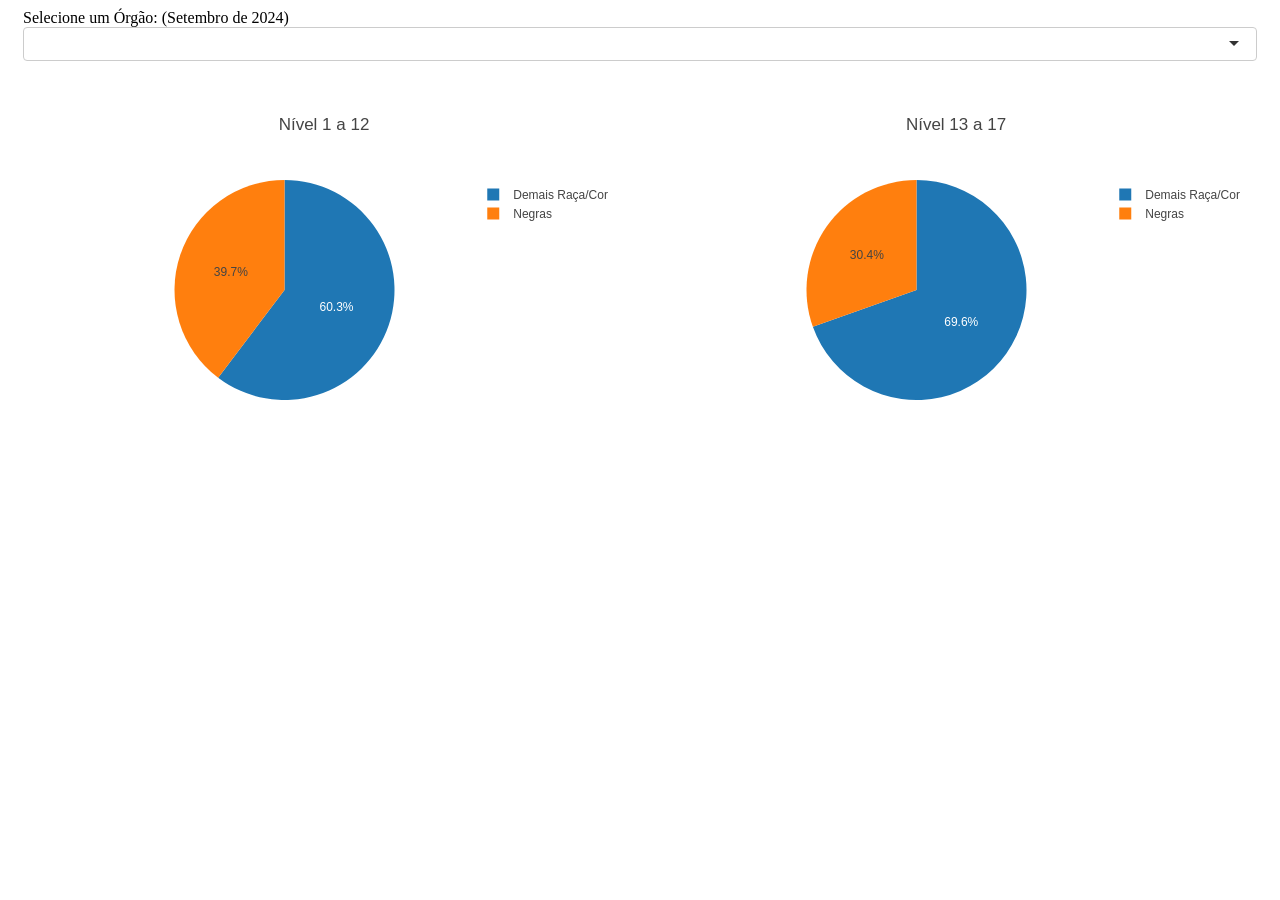
==== commit 5cf3e392: "Atualizacao Out/24" ====
--- a/observatorio/index.html
+++ b/observatorio/index.html
@@ -113,7 +113,7 @@
     "Superintendencia Do Desenv. Da Amazonia": ["247", "248", "249", "250"],
     "Superintendencia Do Desenv. Do Nordeste": ["271", "272", "273", "274"],
     "Superintendencia Zona Franca De Manaus": ["37", "38", "39", "40"],
-    "Vice-Presidencia Da Republica": ["319", "320", "321", "322"]
+    "Vice-Presidencia Da Republica": ["319", "320", "321"]
   },
   "group": ["funcao"]
 }</script>
@@ -121,12 +121,12 @@
       </div>
     </div>
     <div class="col-sm-6">
-      <div class="plotly html-widget html-fill-item" id="htmlwidget-edd0c1c79c9779dce9db" style="width:100%;height:400px;"></div>
-      <script type="application/json" data-for="htmlwidget-edd0c1c79c9779dce9db">{"x":{"visdat":{"84261dcf358":["function () ","plotlyVisDat"],"84270ec4899":["function () ","data"]},"cur_data":"84270ec4899","attrs":{"84270ec4899":{"alpha_stroke":1,"sizes":[10,100],"spans":[1,20],"values":{},"labels":{},"type":"pie","name":"Nível 1 a 12","inherit":true}},"layout":{"margin":0.01,"title":"Nível 1 a 12","plot_bgcolor":"#e5ecf6","xaxis":{"zerolinecolor":"#ffff","zerolinewidth":2,"gridcolor":"ffff"},"yaxis":{"zerolinecolor":"#ffff","zerolinewidth":2,"gridcolor":"ffff"},"showlegend":true,"showlegend2":true,"dragmode":"zoom","hovermode":"closest"},"source":"A","config":{"modeBarButtonsToAdd":["hoverclosest","hovercompare"],"showSendToCloud":false},"data":[{"values":[791,null,324,null,257,null,120,null,88,null,115,null,150,null,121,null,16,null,14,null,209,null,153,null,84,null,30,null,116,null,49,null,140,null,73,null,25,null,64,null,257,null,295,null,98,null,84,null,64,null,31,null,26,null,16,null,73,null,46,null,889,null,689,null,62,null,18,null,1123,null,616,null,535,null,434,null,313,null,273,null,24,null,24,null,145,null,45,null,38,null,38,null,381,null,197,null,696,null,481,null,46,null,29,19,null,4,10,null,25,null,48,null,23,null,87,null,53,null,185,null,114,null,136,null,126,null,8,null,8,276,null,257,null,325,null,351,null,286,281,20,null,11,242,null,225,null,56,null,26,null,23,null,25,null,92,null,81,null,57,null,44,null,255,null,221,null,107,null,30,null,25,null,22,null,1813,null,593,null,47,null,15,null,16,null,70,null,53,null,62,null,2293,null,1592,null,154,null,105,null,37,null,35,null,54,null,48,null,458,null,213,null,760,null,665,null,138,null,90,null,115,null,74,null,26,null,31,null,12,null,10,null,338,null,107,null,96,null,83,null,56,null,40,null,52,null,39,null,16,null,36,null,38,null,30,null,256,null,181,null,245,null,201,null,26,null,10,null,116,null,48,null,44,null,26,null,1206,null,685,null,56,null,19,null,129,null,63,null,38,null,15,null,686,null,499,null,46,null,29,null,481,null,346,null,48,null,17,null,377,null,260,null,62,null,44,null,478,null,378,null,6,null,6,null],"labels":["Demais Raça/Cor","Demais Raça/Cor","Negras","Negras","Demais Raça/Cor","Demais Raça/Cor","Negras","Negras","Demais Raça/Cor","Demais Raça/Cor","Negras","Negras","Demais Raça/Cor","Demais Raça/Cor","Negras","Negras","Demais Raça/Cor","Demais Raça/Cor","Negras","Negras","Demais Raça/Cor","Demais Raça/Cor","Negras","Negras","Demais Raça/Cor","Demais Raça/Cor","Negras","Negras","Demais Raça/Cor","Demais Raça/Cor","Negras","Negras","Demais Raça/Cor","Demais Raça/Cor","Negras","Negras","Demais Raça/Cor","Demais Raça/Cor","Negras","Negras","Demais Raça/Cor","Demais Raça/Cor","Negras","Negras","Demais Raça/Cor","Demais Raça/Cor","Negras","Negras","Demais Raça/Cor","Demais Raça/Cor","Negras","Negras","Demais Raça/Cor","Demais Raça/Cor","Negras","Negras","Demais Raça/Cor","Demais Raça/Cor","Negras","Negras","Demais Raça/Cor","Demais Raça/Cor","Negras","Negras","Demais Raça/Cor","Demais Raça/Cor","Negras","Negras","Demais Raça/Cor","Demais Raça/Cor","Negras","Negras","Demais Raça/Cor","Demais Raça/Cor","Negras","Negras","Demais Raça/Cor","Demais Raça/Cor","Negras","Negras","Demais Raça/Cor","Demais Raça/Cor","Negras","Negras","Demais Raça/Cor","Demais Raça/Cor","Negras","Negras","Demais Raça/Cor","Demais Raça/Cor","Negras","Negras","Demais Raça/Cor","Demais Raça/Cor","Negras","Negras","Demais Raça/Cor","Demais Raça/Cor","Negras","Negras","Demais Raça/Cor","Demais Raça/Cor","Negras","Demais Raça/Cor","Demais Raça/Cor","Negras","Demais Raça/Cor","Demais Raça/Cor","Negras","Negras","Demais Raça/Cor","Demais Raça/Cor","Negras","Negras","Demais Raça/Cor","Demais Raça/Cor","Negras","Negras","Demais Raça/Cor","Demais Raça/Cor","Negras","Negras","Demais Raça/Cor","Demais Raça/Cor","Negras","Negras","Demais Raça/Cor","Demais Raça/Cor","Negras","Demais Raça/Cor","Demais Raça/Cor","Negras","Negras","Demais Raça/Cor","Demais Raça/Cor","Negras","Negras","Demais Raça/Cor","Negras","Demais Raça/Cor","Demais Raça/Cor","Negras","Demais Raça/Cor","Demais Raça/Cor","Negras","Negras","Demais Raça/Cor","Demais Raça/Cor","Negras","Negras","Demais Raça/Cor","Demais Raça/Cor","Negras","Negras","Demais Raça/Cor","Demais Raça/Cor","Negras","Negras","Demais Raça/Cor","Demais Raça/Cor","Negras","Negras","Demais Raça/Cor","Demais Raça/Cor","Negras","Negras","Demais Raça/Cor","Demais Raça/Cor","Negras","Negras","Demais Raça/Cor","Demais Raça/Cor","Negras","Negras","Demais Raça/Cor","Demais Raça/Cor","Negras","Negras","Demais Raça/Cor","Demais Raça/Cor","Negras","Negras","Demais Raça/Cor","Demais Raça/Cor","Negras","Negras","Demais Raça/Cor","Demais Raça/Cor","Negras","Negras","Demais Raça/Cor","Demais Raça/Cor","Negras","Negras","Demais Raça/Cor","Demais Raça/Cor","Negras","Negras","Demais Raça/Cor","Demais Raça/Cor","Negras","Negras","Demais Raça/Cor","Demais Raça/Cor","Negras","Negras","Demais Raça/Cor","Demais Raça/Cor","Negras","Negras","Demais Raça/Cor","Demais Raça/Cor","Negras","Negras","Demais Raça/Cor","Demais Raça/Cor","Negras","Negras","Demais Raça/Cor","Demais Raça/Cor","Negras","Negras","Demais Raça/Cor","Demais Raça/Cor","Negras","Negras","Demais Raça/Cor","Demais Raça/Cor","Negras","Negras","Demais Raça/Cor","Demais Raça/Cor","Negras","Negras","Demais Raça/Cor","Demais Raça/Cor","Negras","Negras","Demais Raça/Cor","Demais Raça/Cor","Negras","Negras","Demais Raça/Cor","Demais Raça/Cor","Negras","Negras","Demais Raça/Cor","Demais Raça/Cor","Negras","Negras","Demais Raça/Cor","Demais Raça/Cor","Negras","Negras","Demais Raça/Cor","Demais Raça/Cor","Negras","Negras","Demais Raça/Cor","Demais Raça/Cor","Negras","Negras","Demais Raça/Cor","Demais Raça/Cor","Negras","Negras","Demais Raça/Cor","Demais Raça/Cor","Negras","Negras","Demais Raça/Cor","Demais Raça/Cor","Negras","Negras","Demais Raça/Cor","Demais Raça/Cor","Negras","Negras","Demais Raça/Cor","Demais Raça/Cor","Negras","Negras","Demais Raça/Cor","Demais Raça/Cor","Negras","Negras","Demais Raça/Cor","Demais Raça/Cor","Negras","Negras","Demais Raça/Cor","Demais Raça/Cor","Negras","Negras","Demais Raça/Cor","Demais Raça/Cor","Negras","Negras","Demais Raça/Cor","Demais Raça/Cor","Negras","Negras","Demais Raça/Cor","Demais Raça/Cor","Negras","Negras","Demais Raça/Cor","Demais Raça/Cor","Negras","Negras","Demais Raça/Cor","Demais Raça/Cor","Negras","Negras","Demais Raça/Cor","Demais Raça/Cor","Negras","Negras","Demais Raça/Cor","Demais Raça/Cor","Negras","Negras"],"type":"pie","name":"Nível 1 a 12","key":["1","2","3","4","5","6","7","8","9","10","11","12","13","14","15","16","17","18","19","20","21","22","23","24","25","26","27","28","29","30","31","32","33","34","35","36","37","38","39","40","41","42","43","44","45","46","47","48","49","50","51","52","53","54","55","56","57","58","59","60","61","62","63","64","65","66","67","68","69","70","71","72","73","74","75","76","77","78","79","80","81","82","83","84","85","86","87","88","89","90","91","92","93","94","95","96","97","98","99","100","101","102","103","104","105","106","107","108","109","110","111","112","113","114","115","116","117","118","119","120","121","122","123","124","125","126","127","128","129","130","131","132","133","134","135","136","137","138","139","140","141","142","143","144","145","146","147","148","149","150","151","152","153","154","155","156","157","158","159","160","161","162","163","164","165","166","167","168","169","170","171","172","173","174","175","176","177","178","179","180","181","182","183","184","185","186","187","188","189","190","191","192","193","194","195","196","197","198","199","200","201","202","203","204","205","206","207","208","209","210","211","212","213","214","215","216","217","218","219","220","221","222","223","224","225","226","227","228","229","230","231","232","233","234","235","236","237","238","239","240","241","242","243","244","245","246","247","248","249","250","251","252","253","254","255","256","257","258","259","260","261","262","263","264","265","266","267","268","269","270","271","272","273","274","275","276","277","278","279","280","281","282","283","284","285","286","287","288","289","290","291","292","293","294","295","296","297","298","299","300","301","302","303","304","305","306","307","308","309","310","311","312","313","314","315","316","317","318","319","320","321","322"],"set":"funcao","marker":{"color":"rgba(31,119,180,1)","line":{"color":"rgba(255,255,255,1)"}},"_isNestedKey":false,"frame":null}],"highlight":{"on":"plotly_click","persistent":false,"dynamic":false,"selectize":false,"opacityDim":0.20000000000000001,"selected":{"opacity":1},"debounce":0,"ctGroups":["funcao"]},"shinyEvents":["plotly_hover","plotly_click","plotly_selected","plotly_relayout","plotly_brushed","plotly_brushing","plotly_clickannotation","plotly_doubleclick","plotly_deselect","plotly_afterplot","plotly_sunburstclick"],"base_url":"https://plot.ly"},"evals":[],"jsHooks":[]}</script>
+      <div class="plotly html-widget html-fill-item" id="htmlwidget-8e7716bac5a133374343" style="width:100%;height:400px;"></div>
+      <script type="application/json" data-for="htmlwidget-8e7716bac5a133374343">{"x":{"visdat":{"c3ab56a5fb":["function () ","plotlyVisDat"],"c3a65ab078d":["function () ","data"]},"cur_data":"c3a65ab078d","attrs":{"c3a65ab078d":{"alpha_stroke":1,"sizes":[10,100],"spans":[1,20],"values":{},"labels":{},"type":"pie","name":"Nível 1 a 12","inherit":true}},"layout":{"margin":0.01,"title":"Nível 1 a 12","plot_bgcolor":"#e5ecf6","xaxis":{"zerolinecolor":"#ffff","zerolinewidth":2,"gridcolor":"ffff"},"yaxis":{"zerolinecolor":"#ffff","zerolinewidth":2,"gridcolor":"ffff"},"showlegend":true,"showlegend2":true,"dragmode":"zoom","hovermode":"closest"},"source":"A","config":{"modeBarButtonsToAdd":["hoverclosest","hovercompare"],"showSendToCloud":false},"data":[{"values":[786,null,322,null,254,null,118,null,88,null,113,null,150,null,122,null,17,null,14,null,213,null,151,null,84,null,30,null,117,null,48,null,144,null,73,null,24,null,64,null,180,null,202,null,98,null,85,null,61,null,32,null,27,null,16,null,72,null,47,null,897,null,696,null,64,null,18,null,1124,null,628,null,531,null,434,null,316,null,274,null,25,null,24,null,145,null,45,null,39,null,39,null,378,null,198,null,694,null,476,null,46,null,29,20,null,3,13,null,23,null,47,null,23,null,89,null,53,null,191,null,113,null,134,null,126,null,8,null,8,276,null,257,null,322,null,351,null,284,281,20,null,11,237,null,229,null,55,null,28,null,23,null,25,null,94,null,79,null,59,null,44,null,258,null,225,null,107,null,30,null,26,null,22,null,1809,null,587,null,47,null,14,null,16,null,68,null,52,null,60,null,2292,null,1598,null,157,null,106,null,37,null,36,null,59,null,52,null,455,null,218,null,755,null,663,null,140,null,87,null,116,null,75,null,26,null,32,null,12,null,10,null,341,null,109,null,96,null,83,null,58,null,39,null,56,null,39,null,16,null,36,null,41,null,34,null,223,null,134,null,243,null,203,null,36,null,12,null,113,null,47,null,44,null,25,null,1203,null,690,null,52,null,20,null,129,null,63,null,37,null,15,null,690,null,493,null,43,null,30,null,482,null,347,null,48,null,17,null,379,null,258,null,62,null,43,null,463,null,372,null,6,null,5],"labels":["Demais Raça/Cor","Demais Raça/Cor","Negras","Negras","Demais Raça/Cor","Demais Raça/Cor","Negras","Negras","Demais Raça/Cor","Demais Raça/Cor","Negras","Negras","Demais Raça/Cor","Demais Raça/Cor","Negras","Negras","Demais Raça/Cor","Demais Raça/Cor","Negras","Negras","Demais Raça/Cor","Demais Raça/Cor","Negras","Negras","Demais Raça/Cor","Demais Raça/Cor","Negras","Negras","Demais Raça/Cor","Demais Raça/Cor","Negras","Negras","Demais Raça/Cor","Demais Raça/Cor","Negras","Negras","Demais Raça/Cor","Demais Raça/Cor","Negras","Negras","Demais Raça/Cor","Demais Raça/Cor","Negras","Negras","Demais Raça/Cor","Demais Raça/Cor","Negras","Negras","Demais Raça/Cor","Demais Raça/Cor","Negras","Negras","Demais Raça/Cor","Demais Raça/Cor","Negras","Negras","Demais Raça/Cor","Demais Raça/Cor","Negras","Negras","Demais Raça/Cor","Demais Raça/Cor","Negras","Negras","Demais Raça/Cor","Demais Raça/Cor","Negras","Negras","Demais Raça/Cor","Demais Raça/Cor","Negras","Negras","Demais Raça/Cor","Demais Raça/Cor","Negras","Negras","Demais Raça/Cor","Demais Raça/Cor","Negras","Negras","Demais Raça/Cor","Demais Raça/Cor","Negras","Negras","Demais Raça/Cor","Demais Raça/Cor","Negras","Negras","Demais Raça/Cor","Demais Raça/Cor","Negras","Negras","Demais Raça/Cor","Demais Raça/Cor","Negras","Negras","Demais Raça/Cor","Demais Raça/Cor","Negras","Negras","Demais Raça/Cor","Demais Raça/Cor","Negras","Demais Raça/Cor","Demais Raça/Cor","Negras","Demais Raça/Cor","Demais Raça/Cor","Negras","Negras","Demais Raça/Cor","Demais Raça/Cor","Negras","Negras","Demais Raça/Cor","Demais Raça/Cor","Negras","Negras","Demais Raça/Cor","Demais Raça/Cor","Negras","Negras","Demais Raça/Cor","Demais Raça/Cor","Negras","Negras","Demais Raça/Cor","Demais Raça/Cor","Negras","Demais Raça/Cor","Demais Raça/Cor","Negras","Negras","Demais Raça/Cor","Demais Raça/Cor","Negras","Negras","Demais Raça/Cor","Negras","Demais Raça/Cor","Demais Raça/Cor","Negras","Demais Raça/Cor","Demais Raça/Cor","Negras","Negras","Demais Raça/Cor","Demais Raça/Cor","Negras","Negras","Demais Raça/Cor","Demais Raça/Cor","Negras","Negras","Demais Raça/Cor","Demais Raça/Cor","Negras","Negras","Demais Raça/Cor","Demais Raça/Cor","Negras","Negras","Demais Raça/Cor","Demais Raça/Cor","Negras","Negras","Demais Raça/Cor","Demais Raça/Cor","Negras","Negras","Demais Raça/Cor","Demais Raça/Cor","Negras","Negras","Demais Raça/Cor","Demais Raça/Cor","Negras","Negras","Demais Raça/Cor","Demais Raça/Cor","Negras","Negras","Demais Raça/Cor","Demais Raça/Cor","Negras","Negras","Demais Raça/Cor","Demais Raça/Cor","Negras","Negras","Demais Raça/Cor","Demais Raça/Cor","Negras","Negras","Demais Raça/Cor","Demais Raça/Cor","Negras","Negras","Demais Raça/Cor","Demais Raça/Cor","Negras","Negras","Demais Raça/Cor","Demais Raça/Cor","Negras","Negras","Demais Raça/Cor","Demais Raça/Cor","Negras","Negras","Demais Raça/Cor","Demais Raça/Cor","Negras","Negras","Demais Raça/Cor","Demais Raça/Cor","Negras","Negras","Demais Raça/Cor","Demais Raça/Cor","Negras","Negras","Demais Raça/Cor","Demais Raça/Cor","Negras","Negras","Demais Raça/Cor","Demais Raça/Cor","Negras","Negras","Demais Raça/Cor","Demais Raça/Cor","Negras","Negras","Demais Raça/Cor","Demais Raça/Cor","Negras","Negras","Demais Raça/Cor","Demais Raça/Cor","Negras","Negras","Demais Raça/Cor","Demais Raça/Cor","Negras","Negras","Demais Raça/Cor","Demais Raça/Cor","Negras","Negras","Demais Raça/Cor","Demais Raça/Cor","Negras","Negras","Demais Raça/Cor","Demais Raça/Cor","Negras","Negras","Demais Raça/Cor","Demais Raça/Cor","Negras","Negras","Demais Raça/Cor","Demais Raça/Cor","Negras","Negras","Demais Raça/Cor","Demais Raça/Cor","Negras","Negras","Demais Raça/Cor","Demais Raça/Cor","Negras","Negras","Demais Raça/Cor","Demais Raça/Cor","Negras","Negras","Demais Raça/Cor","Demais Raça/Cor","Negras","Negras","Demais Raça/Cor","Demais Raça/Cor","Negras","Negras","Demais Raça/Cor","Demais Raça/Cor","Negras","Negras","Demais Raça/Cor","Demais Raça/Cor","Negras","Negras","Demais Raça/Cor","Demais Raça/Cor","Negras","Negras","Demais Raça/Cor","Demais Raça/Cor","Negras","Negras","Demais Raça/Cor","Demais Raça/Cor","Negras","Negras","Demais Raça/Cor","Demais Raça/Cor","Negras","Negras","Demais Raça/Cor","Demais Raça/Cor","Negras","Negras","Demais Raça/Cor","Demais Raça/Cor","Negras","Negras","Demais Raça/Cor","Demais Raça/Cor","Negras"],"type":"pie","name":"Nível 1 a 12","key":["1","2","3","4","5","6","7","8","9","10","11","12","13","14","15","16","17","18","19","20","21","22","23","24","25","26","27","28","29","30","31","32","33","34","35","36","37","38","39","40","41","42","43","44","45","46","47","48","49","50","51","52","53","54","55","56","57","58","59","60","61","62","63","64","65","66","67","68","69","70","71","72","73","74","75","76","77","78","79","80","81","82","83","84","85","86","87","88","89","90","91","92","93","94","95","96","97","98","99","100","101","102","103","104","105","106","107","108","109","110","111","112","113","114","115","116","117","118","119","120","121","122","123","124","125","126","127","128","129","130","131","132","133","134","135","136","137","138","139","140","141","142","143","144","145","146","147","148","149","150","151","152","153","154","155","156","157","158","159","160","161","162","163","164","165","166","167","168","169","170","171","172","173","174","175","176","177","178","179","180","181","182","183","184","185","186","187","188","189","190","191","192","193","194","195","196","197","198","199","200","201","202","203","204","205","206","207","208","209","210","211","212","213","214","215","216","217","218","219","220","221","222","223","224","225","226","227","228","229","230","231","232","233","234","235","236","237","238","239","240","241","242","243","244","245","246","247","248","249","250","251","252","253","254","255","256","257","258","259","260","261","262","263","264","265","266","267","268","269","270","271","272","273","274","275","276","277","278","279","280","281","282","283","284","285","286","287","288","289","290","291","292","293","294","295","296","297","298","299","300","301","302","303","304","305","306","307","308","309","310","311","312","313","314","315","316","317","318","319","320","321"],"set":"funcao","marker":{"color":"rgba(31,119,180,1)","line":{"color":"rgba(255,255,255,1)"}},"_isNestedKey":false,"frame":null}],"highlight":{"on":"plotly_click","persistent":false,"dynamic":false,"selectize":false,"opacityDim":0.20000000000000001,"selected":{"opacity":1},"debounce":0,"ctGroups":["funcao"]},"shinyEvents":["plotly_hover","plotly_click","plotly_selected","plotly_relayout","plotly_brushed","plotly_brushing","plotly_clickannotation","plotly_doubleclick","plotly_deselect","plotly_afterplot","plotly_sunburstclick"],"base_url":"https://plot.ly"},"evals":[],"jsHooks":[]}</script>
     </div>
     <div class="col-sm-6">
-      <div class="plotly html-widget html-fill-item" id="htmlwidget-1b12da6b405c843a4038" style="width:100%;height:400px;"></div>
-      <script type="application/json" data-for="htmlwidget-1b12da6b405c843a4038">{"x":{"visdat":{"84228926eba":["function () ","plotlyVisDat"],"84225a38a25":["function () ","data"]},"cur_data":"84225a38a25","attrs":{"84225a38a25":{"alpha_stroke":1,"sizes":[10,100],"spans":[1,20],"values":{},"labels":{},"type":"pie","name":"Nível 13 a 17","inherit":true}},"layout":{"margin":0.01,"title":"Nível 13 a 17","plot_bgcolor":"#e5ecf6","xaxis":{"zerolinecolor":"#ffff","zerolinewidth":2,"gridcolor":"ffff"},"yaxis":{"zerolinecolor":"#ffff","zerolinewidth":2,"gridcolor":"ffff"},"showlegend":true,"showlegend2":true,"dragmode":"zoom","hovermode":"closest"},"source":"A","config":{"modeBarButtonsToAdd":["hoverclosest","hovercompare"],"showSendToCloud":false},"data":[{"values":[null,150,null,57,null,101,null,43,null,2,null,5,null,65,null,44,null,11,null,2,null,122,null,79,null,13,null,10,null,25,null,8,null,110,null,27,null,10,null,16,null,34,null,31,null,75,null,50,null,60,null,44,null,51,null,12,null,27,null,10,null,227,null,115,null,31,null,9,null,60,null,17,null,12,null,10,null,127,null,59,null,7,null,1,null,16,null,6,null,19,null,6,null,73,null,37,null,121,null,51,null,10,null,null,7,null,null,1,null,8,null,5,null,5,null,7,null,7,null,33,null,14,null,59,null,48,null,4,null,null,4,null,5,null,15,null,1,null,null,null,1,null,null,75,null,28,null,30,null,9,null,12,null,5,null,30,null,11,null,22,null,13,null,140,null,63,null,22,null,6,null,11,null,4,null,201,null,55,null,23,null,4,null,4,null,45,null,43,null,29,null,37,null,16,null,41,null,11,null,24,null,11,null,8,null,5,null,25,null,10,null,239,null,92,null,79,null,35,null,47,null,13,null,28,null,19,null,4,null,2,null,201,null,28,null,89,null,40,null,40,null,17,null,39,null,29,null,11,null,15,null,51,null,35,null,37,null,21,null,23,null,6,null,8,null,1,null,99,null,28,null,12,null,5,null,21,null,3,null,17,null,7,null,100,null,28,null,9,null,6,null,72,null,41,null,41,null,15,null,19,null,8,null,39,null,14,null,39,null,21,null,51,null,33,null,493,null,175,null,18,null,5],"labels":["Demais Raça/Cor","Demais Raça/Cor","Negras","Negras","Demais Raça/Cor","Demais Raça/Cor","Negras","Negras","Demais Raça/Cor","Demais Raça/Cor","Negras","Negras","Demais Raça/Cor","Demais Raça/Cor","Negras","Negras","Demais Raça/Cor","Demais Raça/Cor","Negras","Negras","Demais Raça/Cor","Demais Raça/Cor","Negras","Negras","Demais Raça/Cor","Demais Raça/Cor","Negras","Negras","Demais Raça/Cor","Demais Raça/Cor","Negras","Negras","Demais Raça/Cor","Demais Raça/Cor","Negras","Negras","Demais Raça/Cor","Demais Raça/Cor","Negras","Negras","Demais Raça/Cor","Demais Raça/Cor","Negras","Negras","Demais Raça/Cor","Demais Raça/Cor","Negras","Negras","Demais Raça/Cor","Demais Raça/Cor","Negras","Negras","Demais Raça/Cor","Demais Raça/Cor","Negras","Negras","Demais Raça/Cor","Demais Raça/Cor","Negras","Negras","Demais Raça/Cor","Demais Raça/Cor","Negras","Negras","Demais Raça/Cor","Demais Raça/Cor","Negras","Negras","Demais Raça/Cor","Demais Raça/Cor","Negras","Negras","Demais Raça/Cor","Demais Raça/Cor","Negras","Negras","Demais Raça/Cor","Demais Raça/Cor","Negras","Negras","Demais Raça/Cor","Demais Raça/Cor","Negras","Negras","Demais Raça/Cor","Demais Raça/Cor","Negras","Negras","Demais Raça/Cor","Demais Raça/Cor","Negras","Negras","Demais Raça/Cor","Demais Raça/Cor","Negras","Negras","Demais Raça/Cor","Demais Raça/Cor","Negras","Negras","Demais Raça/Cor","Demais Raça/Cor","Negras","Demais Raça/Cor","Demais Raça/Cor","Negras","Demais Raça/Cor","Demais Raça/Cor","Negras","Negras","Demais Raça/Cor","Demais Raça/Cor","Negras","Negras","Demais Raça/Cor","Demais Raça/Cor","Negras","Negras","Demais Raça/Cor","Demais Raça/Cor","Negras","Negras","Demais Raça/Cor","Demais Raça/Cor","Negras","Negras","Demais Raça/Cor","Demais Raça/Cor","Negras","Demais Raça/Cor","Demais Raça/Cor","Negras","Negras","Demais Raça/Cor","Demais Raça/Cor","Negras","Negras","Demais Raça/Cor","Negras","Demais Raça/Cor","Demais Raça/Cor","Negras","Demais Raça/Cor","Demais Raça/Cor","Negras","Negras","Demais Raça/Cor","Demais Raça/Cor","Negras","Negras","Demais Raça/Cor","Demais Raça/Cor","Negras","Negras","Demais Raça/Cor","Demais Raça/Cor","Negras","Negras","Demais Raça/Cor","Demais Raça/Cor","Negras","Negras","Demais Raça/Cor","Demais Raça/Cor","Negras","Negras","Demais Raça/Cor","Demais Raça/Cor","Negras","Negras","Demais Raça/Cor","Demais Raça/Cor","Negras","Negras","Demais Raça/Cor","Demais Raça/Cor","Negras","Negras","Demais Raça/Cor","Demais Raça/Cor","Negras","Negras","Demais Raça/Cor","Demais Raça/Cor","Negras","Negras","Demais Raça/Cor","Demais Raça/Cor","Negras","Negras","Demais Raça/Cor","Demais Raça/Cor","Negras","Negras","Demais Raça/Cor","Demais Raça/Cor","Negras","Negras","Demais Raça/Cor","Demais Raça/Cor","Negras","Negras","Demais Raça/Cor","Demais Raça/Cor","Negras","Negras","Demais Raça/Cor","Demais Raça/Cor","Negras","Negras","Demais Raça/Cor","Demais Raça/Cor","Negras","Negras","Demais Raça/Cor","Demais Raça/Cor","Negras","Negras","Demais Raça/Cor","Demais Raça/Cor","Negras","Negras","Demais Raça/Cor","Demais Raça/Cor","Negras","Negras","Demais Raça/Cor","Demais Raça/Cor","Negras","Negras","Demais Raça/Cor","Demais Raça/Cor","Negras","Negras","Demais Raça/Cor","Demais Raça/Cor","Negras","Negras","Demais Raça/Cor","Demais Raça/Cor","Negras","Negras","Demais Raça/Cor","Demais Raça/Cor","Negras","Negras","Demais Raça/Cor","Demais Raça/Cor","Negras","Negras","Demais Raça/Cor","Demais Raça/Cor","Negras","Negras","Demais Raça/Cor","Demais Raça/Cor","Negras","Negras","Demais Raça/Cor","Demais Raça/Cor","Negras","Negras","Demais Raça/Cor","Demais Raça/Cor","Negras","Negras","Demais Raça/Cor","Demais Raça/Cor","Negras","Negras","Demais Raça/Cor","Demais Raça/Cor","Negras","Negras","Demais Raça/Cor","Demais Raça/Cor","Negras","Negras","Demais Raça/Cor","Demais Raça/Cor","Negras","Negras","Demais Raça/Cor","Demais Raça/Cor","Negras","Negras","Demais Raça/Cor","Demais Raça/Cor","Negras","Negras","Demais Raça/Cor","Demais Raça/Cor","Negras","Negras","Demais Raça/Cor","Demais Raça/Cor","Negras","Negras","Demais Raça/Cor","Demais Raça/Cor","Negras","Negras","Demais Raça/Cor","Demais Raça/Cor","Negras","Negras","Demais Raça/Cor","Demais Raça/Cor","Negras","Negras","Demais Raça/Cor","Demais Raça/Cor","Negras","Negras","Demais Raça/Cor","Demais Raça/Cor","Negras","Negras","Demais Raça/Cor","Demais Raça/Cor","Negras","Negras"],"type":"pie","name":"Nível 13 a 17","key":["1","2","3","4","5","6","7","8","9","10","11","12","13","14","15","16","17","18","19","20","21","22","23","24","25","26","27","28","29","30","31","32","33","34","35","36","37","38","39","40","41","42","43","44","45","46","47","48","49","50","51","52","53","54","55","56","57","58","59","60","61","62","63","64","65","66","67","68","69","70","71","72","73","74","75","76","77","78","79","80","81","82","83","84","85","86","87","88","89","90","91","92","93","94","95","96","97","98","99","100","101","102","103","104","105","106","107","108","109","110","111","112","113","114","115","116","117","118","119","120","121","122","123","124","125","126","127","128","129","130","131","132","133","134","135","136","137","138","139","140","141","142","143","144","145","146","147","148","149","150","151","152","153","154","155","156","157","158","159","160","161","162","163","164","165","166","167","168","169","170","171","172","173","174","175","176","177","178","179","180","181","182","183","184","185","186","187","188","189","190","191","192","193","194","195","196","197","198","199","200","201","202","203","204","205","206","207","208","209","210","211","212","213","214","215","216","217","218","219","220","221","222","223","224","225","226","227","228","229","230","231","232","233","234","235","236","237","238","239","240","241","242","243","244","245","246","247","248","249","250","251","252","253","254","255","256","257","258","259","260","261","262","263","264","265","266","267","268","269","270","271","272","273","274","275","276","277","278","279","280","281","282","283","284","285","286","287","288","289","290","291","292","293","294","295","296","297","298","299","300","301","302","303","304","305","306","307","308","309","310","311","312","313","314","315","316","317","318","319","320","321","322"],"set":"funcao","marker":{"color":"rgba(31,119,180,1)","line":{"color":"rgba(255,255,255,1)"}},"_isNestedKey":false,"frame":null}],"highlight":{"on":"plotly_click","persistent":false,"dynamic":false,"selectize":false,"opacityDim":0.20000000000000001,"selected":{"opacity":1},"debounce":0,"ctGroups":["funcao"]},"shinyEvents":["plotly_hover","plotly_click","plotly_selected","plotly_relayout","plotly_brushed","plotly_brushing","plotly_clickannotation","plotly_doubleclick","plotly_deselect","plotly_afterplot","plotly_sunburstclick"],"base_url":"https://plot.ly"},"evals":[],"jsHooks":[]}</script>
+      <div class="plotly html-widget html-fill-item" id="htmlwidget-20514a7c08408209e091" style="width:100%;height:400px;"></div>
+      <script type="application/json" data-for="htmlwidget-20514a7c08408209e091">{"x":{"visdat":{"c3a3f7cee20":["function () ","plotlyVisDat"],"c3a22f59770":["function () ","data"]},"cur_data":"c3a22f59770","attrs":{"c3a22f59770":{"alpha_stroke":1,"sizes":[10,100],"spans":[1,20],"values":{},"labels":{},"type":"pie","name":"Nível 13 a 17","inherit":true}},"layout":{"margin":0.01,"title":"Nível 13 a 17","plot_bgcolor":"#e5ecf6","xaxis":{"zerolinecolor":"#ffff","zerolinewidth":2,"gridcolor":"ffff"},"yaxis":{"zerolinecolor":"#ffff","zerolinewidth":2,"gridcolor":"ffff"},"showlegend":true,"showlegend2":true,"dragmode":"zoom","hovermode":"closest"},"source":"A","config":{"modeBarButtonsToAdd":["hoverclosest","hovercompare"],"showSendToCloud":false},"data":[{"values":[null,152,null,56,null,100,null,41,null,2,null,5,null,65,null,44,null,11,null,3,null,122,null,82,null,13,null,10,null,25,null,9,null,112,null,27,null,11,null,16,null,34,null,31,null,73,null,50,null,55,null,44,null,52,null,12,null,27,null,10,null,230,null,111,null,29,null,9,null,60,null,16,null,11,null,10,null,127,null,59,null,7,null,1,null,16,null,6,null,19,null,6,null,74,null,37,null,121,null,52,null,10,null,null,7,null,null,1,null,8,null,5,null,5,null,7,null,7,null,31,null,14,null,59,null,48,null,4,null,null,4,null,5,null,15,null,1,null,null,null,1,null,null,75,null,28,null,30,null,9,null,12,null,5,null,30,null,11,null,23,null,13,null,140,null,68,null,22,null,6,null,11,null,4,null,199,null,56,null,23,null,5,null,4,null,44,null,43,null,29,null,36,null,15,null,42,null,11,null,25,null,11,null,9,null,7,null,25,null,10,null,236,null,93,null,79,null,37,null,46,null,13,null,28,null,21,null,5,null,2,null,202,null,27,null,92,null,39,null,39,null,17,null,41,null,29,null,11,null,15,null,53,null,35,null,37,null,21,null,23,null,6,null,7,null,1,null,101,null,29,null,12,null,5,null,21,null,3,null,16,null,7,null,98,null,29,null,9,null,5,null,71,null,41,null,40,null,15,null,19,null,8,null,39,null,13,null,39,null,21,null,52,null,34,null,492,null,173,null,18,5],"labels":["Demais Raça/Cor","Demais Raça/Cor","Negras","Negras","Demais Raça/Cor","Demais Raça/Cor","Negras","Negras","Demais Raça/Cor","Demais Raça/Cor","Negras","Negras","Demais Raça/Cor","Demais Raça/Cor","Negras","Negras","Demais Raça/Cor","Demais Raça/Cor","Negras","Negras","Demais Raça/Cor","Demais Raça/Cor","Negras","Negras","Demais Raça/Cor","Demais Raça/Cor","Negras","Negras","Demais Raça/Cor","Demais Raça/Cor","Negras","Negras","Demais Raça/Cor","Demais Raça/Cor","Negras","Negras","Demais Raça/Cor","Demais Raça/Cor","Negras","Negras","Demais Raça/Cor","Demais Raça/Cor","Negras","Negras","Demais Raça/Cor","Demais Raça/Cor","Negras","Negras","Demais Raça/Cor","Demais Raça/Cor","Negras","Negras","Demais Raça/Cor","Demais Raça/Cor","Negras","Negras","Demais Raça/Cor","Demais Raça/Cor","Negras","Negras","Demais Raça/Cor","Demais Raça/Cor","Negras","Negras","Demais Raça/Cor","Demais Raça/Cor","Negras","Negras","Demais Raça/Cor","Demais Raça/Cor","Negras","Negras","Demais Raça/Cor","Demais Raça/Cor","Negras","Negras","Demais Raça/Cor","Demais Raça/Cor","Negras","Negras","Demais Raça/Cor","Demais Raça/Cor","Negras","Negras","Demais Raça/Cor","Demais Raça/Cor","Negras","Negras","Demais Raça/Cor","Demais Raça/Cor","Negras","Negras","Demais Raça/Cor","Demais Raça/Cor","Negras","Negras","Demais Raça/Cor","Demais Raça/Cor","Negras","Negras","Demais Raça/Cor","Demais Raça/Cor","Negras","Demais Raça/Cor","Demais Raça/Cor","Negras","Demais Raça/Cor","Demais Raça/Cor","Negras","Negras","Demais Raça/Cor","Demais Raça/Cor","Negras","Negras","Demais Raça/Cor","Demais Raça/Cor","Negras","Negras","Demais Raça/Cor","Demais Raça/Cor","Negras","Negras","Demais Raça/Cor","Demais Raça/Cor","Negras","Negras","Demais Raça/Cor","Demais Raça/Cor","Negras","Demais Raça/Cor","Demais Raça/Cor","Negras","Negras","Demais Raça/Cor","Demais Raça/Cor","Negras","Negras","Demais Raça/Cor","Negras","Demais Raça/Cor","Demais Raça/Cor","Negras","Demais Raça/Cor","Demais Raça/Cor","Negras","Negras","Demais Raça/Cor","Demais Raça/Cor","Negras","Negras","Demais Raça/Cor","Demais Raça/Cor","Negras","Negras","Demais Raça/Cor","Demais Raça/Cor","Negras","Negras","Demais Raça/Cor","Demais Raça/Cor","Negras","Negras","Demais Raça/Cor","Demais Raça/Cor","Negras","Negras","Demais Raça/Cor","Demais Raça/Cor","Negras","Negras","Demais Raça/Cor","Demais Raça/Cor","Negras","Negras","Demais Raça/Cor","Demais Raça/Cor","Negras","Negras","Demais Raça/Cor","Demais Raça/Cor","Negras","Negras","Demais Raça/Cor","Demais Raça/Cor","Negras","Negras","Demais Raça/Cor","Demais Raça/Cor","Negras","Negras","Demais Raça/Cor","Demais Raça/Cor","Negras","Negras","Demais Raça/Cor","Demais Raça/Cor","Negras","Negras","Demais Raça/Cor","Demais Raça/Cor","Negras","Negras","Demais Raça/Cor","Demais Raça/Cor","Negras","Negras","Demais Raça/Cor","Demais Raça/Cor","Negras","Negras","Demais Raça/Cor","Demais Raça/Cor","Negras","Negras","Demais Raça/Cor","Demais Raça/Cor","Negras","Negras","Demais Raça/Cor","Demais Raça/Cor","Negras","Negras","Demais Raça/Cor","Demais Raça/Cor","Negras","Negras","Demais Raça/Cor","Demais Raça/Cor","Negras","Negras","Demais Raça/Cor","Demais Raça/Cor","Negras","Negras","Demais Raça/Cor","Demais Raça/Cor","Negras","Negras","Demais Raça/Cor","Demais Raça/Cor","Negras","Negras","Demais Raça/Cor","Demais Raça/Cor","Negras","Negras","Demais Raça/Cor","Demais Raça/Cor","Negras","Negras","Demais Raça/Cor","Demais Raça/Cor","Negras","Negras","Demais Raça/Cor","Demais Raça/Cor","Negras","Negras","Demais Raça/Cor","Demais Raça/Cor","Negras","Negras","Demais Raça/Cor","Demais Raça/Cor","Negras","Negras","Demais Raça/Cor","Demais Raça/Cor","Negras","Negras","Demais Raça/Cor","Demais Raça/Cor","Negras","Negras","Demais Raça/Cor","Demais Raça/Cor","Negras","Negras","Demais Raça/Cor","Demais Raça/Cor","Negras","Negras","Demais Raça/Cor","Demais Raça/Cor","Negras","Negras","Demais Raça/Cor","Demais Raça/Cor","Negras","Negras","Demais Raça/Cor","Demais Raça/Cor","Negras","Negras","Demais Raça/Cor","Demais Raça/Cor","Negras","Negras","Demais Raça/Cor","Demais Raça/Cor","Negras","Negras","Demais Raça/Cor","Demais Raça/Cor","Negras","Negras","Demais Raça/Cor","Demais Raça/Cor","Negras","Negras","Demais Raça/Cor","Demais Raça/Cor","Negras","Negras","Demais Raça/Cor","Demais Raça/Cor","Negras","Negras","Demais Raça/Cor","Demais Raça/Cor","Negras"],"type":"pie","name":"Nível 13 a 17","key":["1","2","3","4","5","6","7","8","9","10","11","12","13","14","15","16","17","18","19","20","21","22","23","24","25","26","27","28","29","30","31","32","33","34","35","36","37","38","39","40","41","42","43","44","45","46","47","48","49","50","51","52","53","54","55","56","57","58","59","60","61","62","63","64","65","66","67","68","69","70","71","72","73","74","75","76","77","78","79","80","81","82","83","84","85","86","87","88","89","90","91","92","93","94","95","96","97","98","99","100","101","102","103","104","105","106","107","108","109","110","111","112","113","114","115","116","117","118","119","120","121","122","123","124","125","126","127","128","129","130","131","132","133","134","135","136","137","138","139","140","141","142","143","144","145","146","147","148","149","150","151","152","153","154","155","156","157","158","159","160","161","162","163","164","165","166","167","168","169","170","171","172","173","174","175","176","177","178","179","180","181","182","183","184","185","186","187","188","189","190","191","192","193","194","195","196","197","198","199","200","201","202","203","204","205","206","207","208","209","210","211","212","213","214","215","216","217","218","219","220","221","222","223","224","225","226","227","228","229","230","231","232","233","234","235","236","237","238","239","240","241","242","243","244","245","246","247","248","249","250","251","252","253","254","255","256","257","258","259","260","261","262","263","264","265","266","267","268","269","270","271","272","273","274","275","276","277","278","279","280","281","282","283","284","285","286","287","288","289","290","291","292","293","294","295","296","297","298","299","300","301","302","303","304","305","306","307","308","309","310","311","312","313","314","315","316","317","318","319","320","321"],"set":"funcao","marker":{"color":"rgba(31,119,180,1)","line":{"color":"rgba(255,255,255,1)"}},"_isNestedKey":false,"frame":null}],"highlight":{"on":"plotly_click","persistent":false,"dynamic":false,"selectize":false,"opacityDim":0.20000000000000001,"selected":{"opacity":1},"debounce":0,"ctGroups":["funcao"]},"shinyEvents":["plotly_hover","plotly_click","plotly_selected","plotly_relayout","plotly_brushed","plotly_brushing","plotly_clickannotation","plotly_doubleclick","plotly_deselect","plotly_afterplot","plotly_sunburstclick"],"base_url":"https://plot.ly"},"evals":[],"jsHooks":[]}</script>
     </div>
   </div>
 </div>
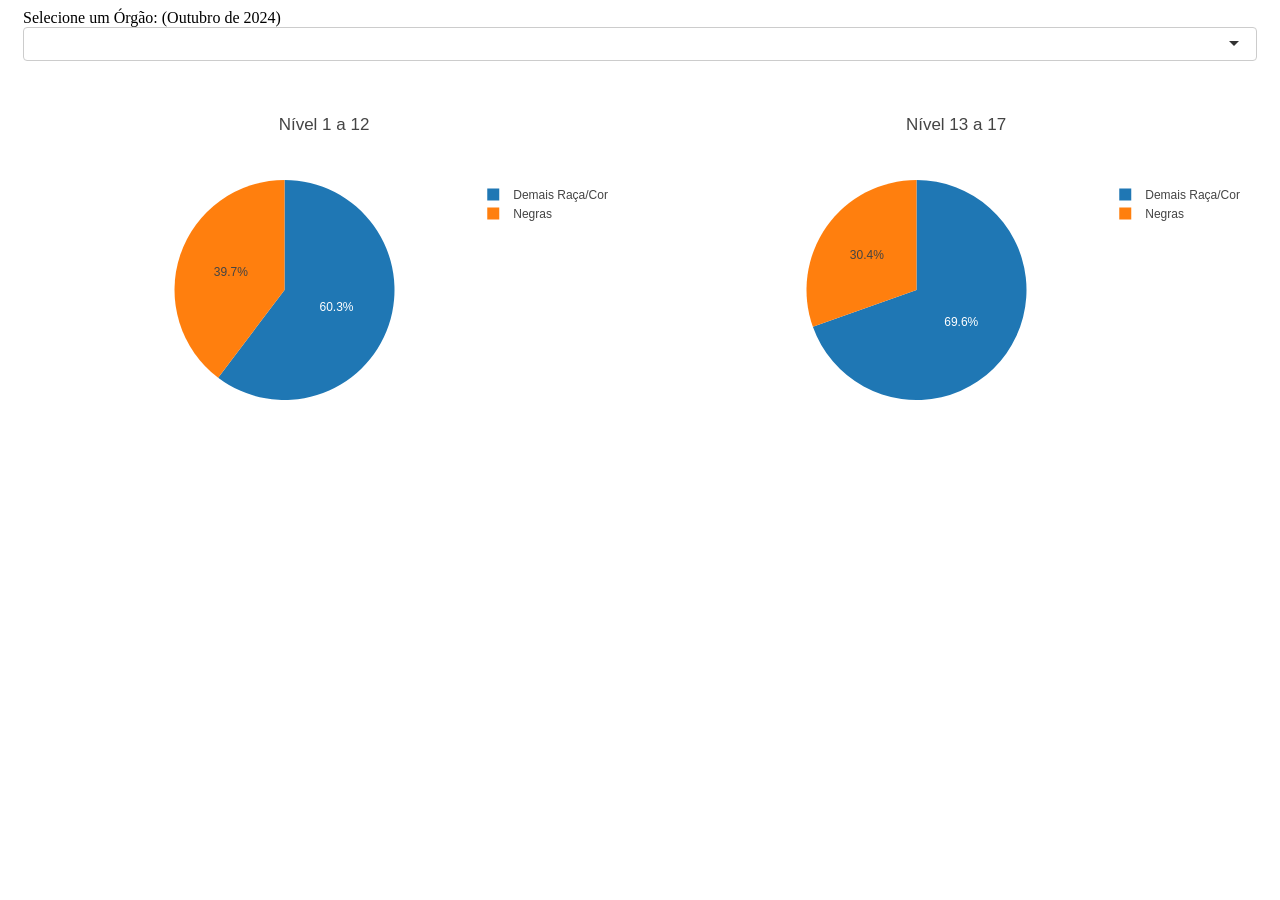
==== commit dd13a1e1: "outubro/2024" ====
--- a/observatorio/index.html
+++ b/observatorio/index.html
@@ -23,7 +23,7 @@
   <div class="row">
     <div class="col-sm-12">
       <div id="Orgao_PIZZA" class="form-group crosstalk-input-select crosstalk-input">
-        <label class="control-label" for="Orgao_PIZZA">Selecione um Órgão: (Setembro de 2024)</label>
+        <label class="control-label" for="Orgao_PIZZA">Selecione um Órgão: (Outubro de 2024)</label>
         <div>
           <select></select>
           <script type="application/json" data-for="Orgao_PIZZA">{
@@ -121,12 +121,12 @@
       </div>
     </div>
     <div class="col-sm-6">
-      <div class="plotly html-widget html-fill-item" id="htmlwidget-8e7716bac5a133374343" style="width:100%;height:400px;"></div>
-      <script type="application/json" data-for="htmlwidget-8e7716bac5a133374343">{"x":{"visdat":{"c3ab56a5fb":["function () ","plotlyVisDat"],"c3a65ab078d":["function () ","data"]},"cur_data":"c3a65ab078d","attrs":{"c3a65ab078d":{"alpha_stroke":1,"sizes":[10,100],"spans":[1,20],"values":{},"labels":{},"type":"pie","name":"Nível 1 a 12","inherit":true}},"layout":{"margin":0.01,"title":"Nível 1 a 12","plot_bgcolor":"#e5ecf6","xaxis":{"zerolinecolor":"#ffff","zerolinewidth":2,"gridcolor":"ffff"},"yaxis":{"zerolinecolor":"#ffff","zerolinewidth":2,"gridcolor":"ffff"},"showlegend":true,"showlegend2":true,"dragmode":"zoom","hovermode":"closest"},"source":"A","config":{"modeBarButtonsToAdd":["hoverclosest","hovercompare"],"showSendToCloud":false},"data":[{"values":[786,null,322,null,254,null,118,null,88,null,113,null,150,null,122,null,17,null,14,null,213,null,151,null,84,null,30,null,117,null,48,null,144,null,73,null,24,null,64,null,180,null,202,null,98,null,85,null,61,null,32,null,27,null,16,null,72,null,47,null,897,null,696,null,64,null,18,null,1124,null,628,null,531,null,434,null,316,null,274,null,25,null,24,null,145,null,45,null,39,null,39,null,378,null,198,null,694,null,476,null,46,null,29,20,null,3,13,null,23,null,47,null,23,null,89,null,53,null,191,null,113,null,134,null,126,null,8,null,8,276,null,257,null,322,null,351,null,284,281,20,null,11,237,null,229,null,55,null,28,null,23,null,25,null,94,null,79,null,59,null,44,null,258,null,225,null,107,null,30,null,26,null,22,null,1809,null,587,null,47,null,14,null,16,null,68,null,52,null,60,null,2292,null,1598,null,157,null,106,null,37,null,36,null,59,null,52,null,455,null,218,null,755,null,663,null,140,null,87,null,116,null,75,null,26,null,32,null,12,null,10,null,341,null,109,null,96,null,83,null,58,null,39,null,56,null,39,null,16,null,36,null,41,null,34,null,223,null,134,null,243,null,203,null,36,null,12,null,113,null,47,null,44,null,25,null,1203,null,690,null,52,null,20,null,129,null,63,null,37,null,15,null,690,null,493,null,43,null,30,null,482,null,347,null,48,null,17,null,379,null,258,null,62,null,43,null,463,null,372,null,6,null,5],"labels":["Demais Raça/Cor","Demais Raça/Cor","Negras","Negras","Demais Raça/Cor","Demais Raça/Cor","Negras","Negras","Demais Raça/Cor","Demais Raça/Cor","Negras","Negras","Demais Raça/Cor","Demais Raça/Cor","Negras","Negras","Demais Raça/Cor","Demais Raça/Cor","Negras","Negras","Demais Raça/Cor","Demais Raça/Cor","Negras","Negras","Demais Raça/Cor","Demais Raça/Cor","Negras","Negras","Demais Raça/Cor","Demais Raça/Cor","Negras","Negras","Demais Raça/Cor","Demais Raça/Cor","Negras","Negras","Demais Raça/Cor","Demais Raça/Cor","Negras","Negras","Demais Raça/Cor","Demais Raça/Cor","Negras","Negras","Demais Raça/Cor","Demais Raça/Cor","Negras","Negras","Demais Raça/Cor","Demais Raça/Cor","Negras","Negras","Demais Raça/Cor","Demais Raça/Cor","Negras","Negras","Demais Raça/Cor","Demais Raça/Cor","Negras","Negras","Demais Raça/Cor","Demais Raça/Cor","Negras","Negras","Demais Raça/Cor","Demais Raça/Cor","Negras","Negras","Demais Raça/Cor","Demais Raça/Cor","Negras","Negras","Demais Raça/Cor","Demais Raça/Cor","Negras","Negras","Demais Raça/Cor","Demais Raça/Cor","Negras","Negras","Demais Raça/Cor","Demais Raça/Cor","Negras","Negras","Demais Raça/Cor","Demais Raça/Cor","Negras","Negras","Demais Raça/Cor","Demais Raça/Cor","Negras","Negras","Demais Raça/Cor","Demais Raça/Cor","Negras","Negras","Demais Raça/Cor","Demais Raça/Cor","Negras","Negras","Demais Raça/Cor","Demais Raça/Cor","Negras","Demais Raça/Cor","Demais Raça/Cor","Negras","Demais Raça/Cor","Demais Raça/Cor","Negras","Negras","Demais Raça/Cor","Demais Raça/Cor","Negras","Negras","Demais Raça/Cor","Demais Raça/Cor","Negras","Negras","Demais Raça/Cor","Demais Raça/Cor","Negras","Negras","Demais Raça/Cor","Demais Raça/Cor","Negras","Negras","Demais Raça/Cor","Demais Raça/Cor","Negras","Demais Raça/Cor","Demais Raça/Cor","Negras","Negras","Demais Raça/Cor","Demais Raça/Cor","Negras","Negras","Demais Raça/Cor","Negras","Demais Raça/Cor","Demais Raça/Cor","Negras","Demais Raça/Cor","Demais Raça/Cor","Negras","Negras","Demais Raça/Cor","Demais Raça/Cor","Negras","Negras","Demais Raça/Cor","Demais Raça/Cor","Negras","Negras","Demais Raça/Cor","Demais Raça/Cor","Negras","Negras","Demais Raça/Cor","Demais Raça/Cor","Negras","Negras","Demais Raça/Cor","Demais Raça/Cor","Negras","Negras","Demais Raça/Cor","Demais Raça/Cor","Negras","Negras","Demais Raça/Cor","Demais Raça/Cor","Negras","Negras","Demais Raça/Cor","Demais Raça/Cor","Negras","Negras","Demais Raça/Cor","Demais Raça/Cor","Negras","Negras","Demais Raça/Cor","Demais Raça/Cor","Negras","Negras","Demais Raça/Cor","Demais Raça/Cor","Negras","Negras","Demais Raça/Cor","Demais Raça/Cor","Negras","Negras","Demais Raça/Cor","Demais Raça/Cor","Negras","Negras","Demais Raça/Cor","Demais Raça/Cor","Negras","Negras","Demais Raça/Cor","Demais Raça/Cor","Negras","Negras","Demais Raça/Cor","Demais Raça/Cor","Negras","Negras","Demais Raça/Cor","Demais Raça/Cor","Negras","Negras","Demais Raça/Cor","Demais Raça/Cor","Negras","Negras","Demais Raça/Cor","Demais Raça/Cor","Negras","Negras","Demais Raça/Cor","Demais Raça/Cor","Negras","Negras","Demais Raça/Cor","Demais Raça/Cor","Negras","Negras","Demais Raça/Cor","Demais Raça/Cor","Negras","Negras","Demais Raça/Cor","Demais Raça/Cor","Negras","Negras","Demais Raça/Cor","Demais Raça/Cor","Negras","Negras","Demais Raça/Cor","Demais Raça/Cor","Negras","Negras","Demais Raça/Cor","Demais Raça/Cor","Negras","Negras","Demais Raça/Cor","Demais Raça/Cor","Negras","Negras","Demais Raça/Cor","Demais Raça/Cor","Negras","Negras","Demais Raça/Cor","Demais Raça/Cor","Negras","Negras","Demais Raça/Cor","Demais Raça/Cor","Negras","Negras","Demais Raça/Cor","Demais Raça/Cor","Negras","Negras","Demais Raça/Cor","Demais Raça/Cor","Negras","Negras","Demais Raça/Cor","Demais Raça/Cor","Negras","Negras","Demais Raça/Cor","Demais Raça/Cor","Negras","Negras","Demais Raça/Cor","Demais Raça/Cor","Negras","Negras","Demais Raça/Cor","Demais Raça/Cor","Negras","Negras","Demais Raça/Cor","Demais Raça/Cor","Negras","Negras","Demais Raça/Cor","Demais Raça/Cor","Negras","Negras","Demais Raça/Cor","Demais Raça/Cor","Negras","Negras","Demais Raça/Cor","Demais Raça/Cor","Negras","Negras","Demais Raça/Cor","Demais Raça/Cor","Negras","Negras","Demais Raça/Cor","Demais Raça/Cor","Negras","Negras","Demais Raça/Cor","Demais Raça/Cor","Negras","Negras","Demais Raça/Cor","Demais Raça/Cor","Negras"],"type":"pie","name":"Nível 1 a 12","key":["1","2","3","4","5","6","7","8","9","10","11","12","13","14","15","16","17","18","19","20","21","22","23","24","25","26","27","28","29","30","31","32","33","34","35","36","37","38","39","40","41","42","43","44","45","46","47","48","49","50","51","52","53","54","55","56","57","58","59","60","61","62","63","64","65","66","67","68","69","70","71","72","73","74","75","76","77","78","79","80","81","82","83","84","85","86","87","88","89","90","91","92","93","94","95","96","97","98","99","100","101","102","103","104","105","106","107","108","109","110","111","112","113","114","115","116","117","118","119","120","121","122","123","124","125","126","127","128","129","130","131","132","133","134","135","136","137","138","139","140","141","142","143","144","145","146","147","148","149","150","151","152","153","154","155","156","157","158","159","160","161","162","163","164","165","166","167","168","169","170","171","172","173","174","175","176","177","178","179","180","181","182","183","184","185","186","187","188","189","190","191","192","193","194","195","196","197","198","199","200","201","202","203","204","205","206","207","208","209","210","211","212","213","214","215","216","217","218","219","220","221","222","223","224","225","226","227","228","229","230","231","232","233","234","235","236","237","238","239","240","241","242","243","244","245","246","247","248","249","250","251","252","253","254","255","256","257","258","259","260","261","262","263","264","265","266","267","268","269","270","271","272","273","274","275","276","277","278","279","280","281","282","283","284","285","286","287","288","289","290","291","292","293","294","295","296","297","298","299","300","301","302","303","304","305","306","307","308","309","310","311","312","313","314","315","316","317","318","319","320","321"],"set":"funcao","marker":{"color":"rgba(31,119,180,1)","line":{"color":"rgba(255,255,255,1)"}},"_isNestedKey":false,"frame":null}],"highlight":{"on":"plotly_click","persistent":false,"dynamic":false,"selectize":false,"opacityDim":0.20000000000000001,"selected":{"opacity":1},"debounce":0,"ctGroups":["funcao"]},"shinyEvents":["plotly_hover","plotly_click","plotly_selected","plotly_relayout","plotly_brushed","plotly_brushing","plotly_clickannotation","plotly_doubleclick","plotly_deselect","plotly_afterplot","plotly_sunburstclick"],"base_url":"https://plot.ly"},"evals":[],"jsHooks":[]}</script>
+      <div class="plotly html-widget html-fill-item" id="htmlwidget-a5b44da0c33acdc35dcb" style="width:100%;height:400px;"></div>
+      <script type="application/json" data-for="htmlwidget-a5b44da0c33acdc35dcb">{"x":{"visdat":{"fca31d54a8a":["function () ","plotlyVisDat"],"fca2a10c395":["function () ","data"]},"cur_data":"fca2a10c395","attrs":{"fca2a10c395":{"alpha_stroke":1,"sizes":[10,100],"spans":[1,20],"values":{},"labels":{},"type":"pie","name":"Nível 1 a 12","inherit":true}},"layout":{"margin":0.01,"title":"Nível 1 a 12","plot_bgcolor":"#e5ecf6","xaxis":{"zerolinecolor":"#ffff","zerolinewidth":2,"gridcolor":"ffff"},"yaxis":{"zerolinecolor":"#ffff","zerolinewidth":2,"gridcolor":"ffff"},"showlegend":true,"showlegend2":true,"dragmode":"zoom","hovermode":"closest"},"source":"A","config":{"modeBarButtonsToAdd":["hoverclosest","hovercompare"],"showSendToCloud":false},"data":[{"values":[786,null,322,null,254,null,118,null,88,null,113,null,150,null,122,null,17,null,14,null,213,null,151,null,84,null,30,null,117,null,48,null,144,null,73,null,24,null,64,null,180,null,202,null,98,null,85,null,61,null,32,null,27,null,16,null,72,null,47,null,897,null,696,null,64,null,18,null,1124,null,628,null,531,null,434,null,316,null,274,null,25,null,24,null,145,null,45,null,39,null,39,null,378,null,198,null,694,null,476,null,46,null,29,20,null,3,13,null,23,null,47,null,23,null,89,null,53,null,191,null,113,null,134,null,126,null,8,null,8,276,null,257,null,322,null,351,null,284,281,20,null,11,237,null,229,null,55,null,28,null,23,null,25,null,94,null,79,null,59,null,44,null,258,null,225,null,107,null,30,null,26,null,22,null,1809,null,587,null,47,null,14,null,16,null,68,null,52,null,60,null,2292,null,1598,null,157,null,106,null,37,null,36,null,59,null,52,null,455,null,218,null,755,null,663,null,140,null,87,null,116,null,75,null,26,null,32,null,12,null,10,null,341,null,109,null,96,null,83,null,58,null,39,null,56,null,39,null,16,null,36,null,41,null,34,null,223,null,134,null,243,null,203,null,36,null,12,null,113,null,47,null,44,null,25,null,1203,null,690,null,52,null,20,null,129,null,63,null,37,null,15,null,690,null,493,null,43,null,30,null,482,null,347,null,48,null,17,null,379,null,258,null,62,null,43,null,463,null,372,null,6,null,5],"labels":["Demais Raça/Cor","Demais Raça/Cor","Negras","Negras","Demais Raça/Cor","Demais Raça/Cor","Negras","Negras","Demais Raça/Cor","Demais Raça/Cor","Negras","Negras","Demais Raça/Cor","Demais Raça/Cor","Negras","Negras","Demais Raça/Cor","Demais Raça/Cor","Negras","Negras","Demais Raça/Cor","Demais Raça/Cor","Negras","Negras","Demais Raça/Cor","Demais Raça/Cor","Negras","Negras","Demais Raça/Cor","Demais Raça/Cor","Negras","Negras","Demais Raça/Cor","Demais Raça/Cor","Negras","Negras","Demais Raça/Cor","Demais Raça/Cor","Negras","Negras","Demais Raça/Cor","Demais Raça/Cor","Negras","Negras","Demais Raça/Cor","Demais Raça/Cor","Negras","Negras","Demais Raça/Cor","Demais Raça/Cor","Negras","Negras","Demais Raça/Cor","Demais Raça/Cor","Negras","Negras","Demais Raça/Cor","Demais Raça/Cor","Negras","Negras","Demais Raça/Cor","Demais Raça/Cor","Negras","Negras","Demais Raça/Cor","Demais Raça/Cor","Negras","Negras","Demais Raça/Cor","Demais Raça/Cor","Negras","Negras","Demais Raça/Cor","Demais Raça/Cor","Negras","Negras","Demais Raça/Cor","Demais Raça/Cor","Negras","Negras","Demais Raça/Cor","Demais Raça/Cor","Negras","Negras","Demais Raça/Cor","Demais Raça/Cor","Negras","Negras","Demais Raça/Cor","Demais Raça/Cor","Negras","Negras","Demais Raça/Cor","Demais Raça/Cor","Negras","Negras","Demais Raça/Cor","Demais Raça/Cor","Negras","Negras","Demais Raça/Cor","Demais Raça/Cor","Negras","Demais Raça/Cor","Demais Raça/Cor","Negras","Demais Raça/Cor","Demais Raça/Cor","Negras","Negras","Demais Raça/Cor","Demais Raça/Cor","Negras","Negras","Demais Raça/Cor","Demais Raça/Cor","Negras","Negras","Demais Raça/Cor","Demais Raça/Cor","Negras","Negras","Demais Raça/Cor","Demais Raça/Cor","Negras","Negras","Demais Raça/Cor","Demais Raça/Cor","Negras","Demais Raça/Cor","Demais Raça/Cor","Negras","Negras","Demais Raça/Cor","Demais Raça/Cor","Negras","Negras","Demais Raça/Cor","Negras","Demais Raça/Cor","Demais Raça/Cor","Negras","Demais Raça/Cor","Demais Raça/Cor","Negras","Negras","Demais Raça/Cor","Demais Raça/Cor","Negras","Negras","Demais Raça/Cor","Demais Raça/Cor","Negras","Negras","Demais Raça/Cor","Demais Raça/Cor","Negras","Negras","Demais Raça/Cor","Demais Raça/Cor","Negras","Negras","Demais Raça/Cor","Demais Raça/Cor","Negras","Negras","Demais Raça/Cor","Demais Raça/Cor","Negras","Negras","Demais Raça/Cor","Demais Raça/Cor","Negras","Negras","Demais Raça/Cor","Demais Raça/Cor","Negras","Negras","Demais Raça/Cor","Demais Raça/Cor","Negras","Negras","Demais Raça/Cor","Demais Raça/Cor","Negras","Negras","Demais Raça/Cor","Demais Raça/Cor","Negras","Negras","Demais Raça/Cor","Demais Raça/Cor","Negras","Negras","Demais Raça/Cor","Demais Raça/Cor","Negras","Negras","Demais Raça/Cor","Demais Raça/Cor","Negras","Negras","Demais Raça/Cor","Demais Raça/Cor","Negras","Negras","Demais Raça/Cor","Demais Raça/Cor","Negras","Negras","Demais Raça/Cor","Demais Raça/Cor","Negras","Negras","Demais Raça/Cor","Demais Raça/Cor","Negras","Negras","Demais Raça/Cor","Demais Raça/Cor","Negras","Negras","Demais Raça/Cor","Demais Raça/Cor","Negras","Negras","Demais Raça/Cor","Demais Raça/Cor","Negras","Negras","Demais Raça/Cor","Demais Raça/Cor","Negras","Negras","Demais Raça/Cor","Demais Raça/Cor","Negras","Negras","Demais Raça/Cor","Demais Raça/Cor","Negras","Negras","Demais Raça/Cor","Demais Raça/Cor","Negras","Negras","Demais Raça/Cor","Demais Raça/Cor","Negras","Negras","Demais Raça/Cor","Demais Raça/Cor","Negras","Negras","Demais Raça/Cor","Demais Raça/Cor","Negras","Negras","Demais Raça/Cor","Demais Raça/Cor","Negras","Negras","Demais Raça/Cor","Demais Raça/Cor","Negras","Negras","Demais Raça/Cor","Demais Raça/Cor","Negras","Negras","Demais Raça/Cor","Demais Raça/Cor","Negras","Negras","Demais Raça/Cor","Demais Raça/Cor","Negras","Negras","Demais Raça/Cor","Demais Raça/Cor","Negras","Negras","Demais Raça/Cor","Demais Raça/Cor","Negras","Negras","Demais Raça/Cor","Demais Raça/Cor","Negras","Negras","Demais Raça/Cor","Demais Raça/Cor","Negras","Negras","Demais Raça/Cor","Demais Raça/Cor","Negras","Negras","Demais Raça/Cor","Demais Raça/Cor","Negras","Negras","Demais Raça/Cor","Demais Raça/Cor","Negras","Negras","Demais Raça/Cor","Demais Raça/Cor","Negras","Negras","Demais Raça/Cor","Demais Raça/Cor","Negras","Negras","Demais Raça/Cor","Demais Raça/Cor","Negras","Negras","Demais Raça/Cor","Demais Raça/Cor","Negras"],"type":"pie","name":"Nível 1 a 12","key":["1","2","3","4","5","6","7","8","9","10","11","12","13","14","15","16","17","18","19","20","21","22","23","24","25","26","27","28","29","30","31","32","33","34","35","36","37","38","39","40","41","42","43","44","45","46","47","48","49","50","51","52","53","54","55","56","57","58","59","60","61","62","63","64","65","66","67","68","69","70","71","72","73","74","75","76","77","78","79","80","81","82","83","84","85","86","87","88","89","90","91","92","93","94","95","96","97","98","99","100","101","102","103","104","105","106","107","108","109","110","111","112","113","114","115","116","117","118","119","120","121","122","123","124","125","126","127","128","129","130","131","132","133","134","135","136","137","138","139","140","141","142","143","144","145","146","147","148","149","150","151","152","153","154","155","156","157","158","159","160","161","162","163","164","165","166","167","168","169","170","171","172","173","174","175","176","177","178","179","180","181","182","183","184","185","186","187","188","189","190","191","192","193","194","195","196","197","198","199","200","201","202","203","204","205","206","207","208","209","210","211","212","213","214","215","216","217","218","219","220","221","222","223","224","225","226","227","228","229","230","231","232","233","234","235","236","237","238","239","240","241","242","243","244","245","246","247","248","249","250","251","252","253","254","255","256","257","258","259","260","261","262","263","264","265","266","267","268","269","270","271","272","273","274","275","276","277","278","279","280","281","282","283","284","285","286","287","288","289","290","291","292","293","294","295","296","297","298","299","300","301","302","303","304","305","306","307","308","309","310","311","312","313","314","315","316","317","318","319","320","321"],"set":"funcao","marker":{"color":"rgba(31,119,180,1)","line":{"color":"rgba(255,255,255,1)"}},"_isNestedKey":false,"frame":null}],"highlight":{"on":"plotly_click","persistent":false,"dynamic":false,"selectize":false,"opacityDim":0.20000000000000001,"selected":{"opacity":1},"debounce":0,"ctGroups":["funcao"]},"shinyEvents":["plotly_hover","plotly_click","plotly_selected","plotly_relayout","plotly_brushed","plotly_brushing","plotly_clickannotation","plotly_doubleclick","plotly_deselect","plotly_afterplot","plotly_sunburstclick"],"base_url":"https://plot.ly"},"evals":[],"jsHooks":[]}</script>
     </div>
     <div class="col-sm-6">
-      <div class="plotly html-widget html-fill-item" id="htmlwidget-20514a7c08408209e091" style="width:100%;height:400px;"></div>
-      <script type="application/json" data-for="htmlwidget-20514a7c08408209e091">{"x":{"visdat":{"c3a3f7cee20":["function () ","plotlyVisDat"],"c3a22f59770":["function () ","data"]},"cur_data":"c3a22f59770","attrs":{"c3a22f59770":{"alpha_stroke":1,"sizes":[10,100],"spans":[1,20],"values":{},"labels":{},"type":"pie","name":"Nível 13 a 17","inherit":true}},"layout":{"margin":0.01,"title":"Nível 13 a 17","plot_bgcolor":"#e5ecf6","xaxis":{"zerolinecolor":"#ffff","zerolinewidth":2,"gridcolor":"ffff"},"yaxis":{"zerolinecolor":"#ffff","zerolinewidth":2,"gridcolor":"ffff"},"showlegend":true,"showlegend2":true,"dragmode":"zoom","hovermode":"closest"},"source":"A","config":{"modeBarButtonsToAdd":["hoverclosest","hovercompare"],"showSendToCloud":false},"data":[{"values":[null,152,null,56,null,100,null,41,null,2,null,5,null,65,null,44,null,11,null,3,null,122,null,82,null,13,null,10,null,25,null,9,null,112,null,27,null,11,null,16,null,34,null,31,null,73,null,50,null,55,null,44,null,52,null,12,null,27,null,10,null,230,null,111,null,29,null,9,null,60,null,16,null,11,null,10,null,127,null,59,null,7,null,1,null,16,null,6,null,19,null,6,null,74,null,37,null,121,null,52,null,10,null,null,7,null,null,1,null,8,null,5,null,5,null,7,null,7,null,31,null,14,null,59,null,48,null,4,null,null,4,null,5,null,15,null,1,null,null,null,1,null,null,75,null,28,null,30,null,9,null,12,null,5,null,30,null,11,null,23,null,13,null,140,null,68,null,22,null,6,null,11,null,4,null,199,null,56,null,23,null,5,null,4,null,44,null,43,null,29,null,36,null,15,null,42,null,11,null,25,null,11,null,9,null,7,null,25,null,10,null,236,null,93,null,79,null,37,null,46,null,13,null,28,null,21,null,5,null,2,null,202,null,27,null,92,null,39,null,39,null,17,null,41,null,29,null,11,null,15,null,53,null,35,null,37,null,21,null,23,null,6,null,7,null,1,null,101,null,29,null,12,null,5,null,21,null,3,null,16,null,7,null,98,null,29,null,9,null,5,null,71,null,41,null,40,null,15,null,19,null,8,null,39,null,13,null,39,null,21,null,52,null,34,null,492,null,173,null,18,5],"labels":["Demais Raça/Cor","Demais Raça/Cor","Negras","Negras","Demais Raça/Cor","Demais Raça/Cor","Negras","Negras","Demais Raça/Cor","Demais Raça/Cor","Negras","Negras","Demais Raça/Cor","Demais Raça/Cor","Negras","Negras","Demais Raça/Cor","Demais Raça/Cor","Negras","Negras","Demais Raça/Cor","Demais Raça/Cor","Negras","Negras","Demais Raça/Cor","Demais Raça/Cor","Negras","Negras","Demais Raça/Cor","Demais Raça/Cor","Negras","Negras","Demais Raça/Cor","Demais Raça/Cor","Negras","Negras","Demais Raça/Cor","Demais Raça/Cor","Negras","Negras","Demais Raça/Cor","Demais Raça/Cor","Negras","Negras","Demais Raça/Cor","Demais Raça/Cor","Negras","Negras","Demais Raça/Cor","Demais Raça/Cor","Negras","Negras","Demais Raça/Cor","Demais Raça/Cor","Negras","Negras","Demais Raça/Cor","Demais Raça/Cor","Negras","Negras","Demais Raça/Cor","Demais Raça/Cor","Negras","Negras","Demais Raça/Cor","Demais Raça/Cor","Negras","Negras","Demais Raça/Cor","Demais Raça/Cor","Negras","Negras","Demais Raça/Cor","Demais Raça/Cor","Negras","Negras","Demais Raça/Cor","Demais Raça/Cor","Negras","Negras","Demais Raça/Cor","Demais Raça/Cor","Negras","Negras","Demais Raça/Cor","Demais Raça/Cor","Negras","Negras","Demais Raça/Cor","Demais Raça/Cor","Negras","Negras","Demais Raça/Cor","Demais Raça/Cor","Negras","Negras","Demais Raça/Cor","Demais Raça/Cor","Negras","Negras","Demais Raça/Cor","Demais Raça/Cor","Negras","Demais Raça/Cor","Demais Raça/Cor","Negras","Demais Raça/Cor","Demais Raça/Cor","Negras","Negras","Demais Raça/Cor","Demais Raça/Cor","Negras","Negras","Demais Raça/Cor","Demais Raça/Cor","Negras","Negras","Demais Raça/Cor","Demais Raça/Cor","Negras","Negras","Demais Raça/Cor","Demais Raça/Cor","Negras","Negras","Demais Raça/Cor","Demais Raça/Cor","Negras","Demais Raça/Cor","Demais Raça/Cor","Negras","Negras","Demais Raça/Cor","Demais Raça/Cor","Negras","Negras","Demais Raça/Cor","Negras","Demais Raça/Cor","Demais Raça/Cor","Negras","Demais Raça/Cor","Demais Raça/Cor","Negras","Negras","Demais Raça/Cor","Demais Raça/Cor","Negras","Negras","Demais Raça/Cor","Demais Raça/Cor","Negras","Negras","Demais Raça/Cor","Demais Raça/Cor","Negras","Negras","Demais Raça/Cor","Demais Raça/Cor","Negras","Negras","Demais Raça/Cor","Demais Raça/Cor","Negras","Negras","Demais Raça/Cor","Demais Raça/Cor","Negras","Negras","Demais Raça/Cor","Demais Raça/Cor","Negras","Negras","Demais Raça/Cor","Demais Raça/Cor","Negras","Negras","Demais Raça/Cor","Demais Raça/Cor","Negras","Negras","Demais Raça/Cor","Demais Raça/Cor","Negras","Negras","Demais Raça/Cor","Demais Raça/Cor","Negras","Negras","Demais Raça/Cor","Demais Raça/Cor","Negras","Negras","Demais Raça/Cor","Demais Raça/Cor","Negras","Negras","Demais Raça/Cor","Demais Raça/Cor","Negras","Negras","Demais Raça/Cor","Demais Raça/Cor","Negras","Negras","Demais Raça/Cor","Demais Raça/Cor","Negras","Negras","Demais Raça/Cor","Demais Raça/Cor","Negras","Negras","Demais Raça/Cor","Demais Raça/Cor","Negras","Negras","Demais Raça/Cor","Demais Raça/Cor","Negras","Negras","Demais Raça/Cor","Demais Raça/Cor","Negras","Negras","Demais Raça/Cor","Demais Raça/Cor","Negras","Negras","Demais Raça/Cor","Demais Raça/Cor","Negras","Negras","Demais Raça/Cor","Demais Raça/Cor","Negras","Negras","Demais Raça/Cor","Demais Raça/Cor","Negras","Negras","Demais Raça/Cor","Demais Raça/Cor","Negras","Negras","Demais Raça/Cor","Demais Raça/Cor","Negras","Negras","Demais Raça/Cor","Demais Raça/Cor","Negras","Negras","Demais Raça/Cor","Demais Raça/Cor","Negras","Negras","Demais Raça/Cor","Demais Raça/Cor","Negras","Negras","Demais Raça/Cor","Demais Raça/Cor","Negras","Negras","Demais Raça/Cor","Demais Raça/Cor","Negras","Negras","Demais Raça/Cor","Demais Raça/Cor","Negras","Negras","Demais Raça/Cor","Demais Raça/Cor","Negras","Negras","Demais Raça/Cor","Demais Raça/Cor","Negras","Negras","Demais Raça/Cor","Demais Raça/Cor","Negras","Negras","Demais Raça/Cor","Demais Raça/Cor","Negras","Negras","Demais Raça/Cor","Demais Raça/Cor","Negras","Negras","Demais Raça/Cor","Demais Raça/Cor","Negras","Negras","Demais Raça/Cor","Demais Raça/Cor","Negras","Negras","Demais Raça/Cor","Demais Raça/Cor","Negras","Negras","Demais Raça/Cor","Demais Raça/Cor","Negras","Negras","Demais Raça/Cor","Demais Raça/Cor","Negras","Negras","Demais Raça/Cor","Demais Raça/Cor","Negras","Negras","Demais Raça/Cor","Demais Raça/Cor","Negras"],"type":"pie","name":"Nível 13 a 17","key":["1","2","3","4","5","6","7","8","9","10","11","12","13","14","15","16","17","18","19","20","21","22","23","24","25","26","27","28","29","30","31","32","33","34","35","36","37","38","39","40","41","42","43","44","45","46","47","48","49","50","51","52","53","54","55","56","57","58","59","60","61","62","63","64","65","66","67","68","69","70","71","72","73","74","75","76","77","78","79","80","81","82","83","84","85","86","87","88","89","90","91","92","93","94","95","96","97","98","99","100","101","102","103","104","105","106","107","108","109","110","111","112","113","114","115","116","117","118","119","120","121","122","123","124","125","126","127","128","129","130","131","132","133","134","135","136","137","138","139","140","141","142","143","144","145","146","147","148","149","150","151","152","153","154","155","156","157","158","159","160","161","162","163","164","165","166","167","168","169","170","171","172","173","174","175","176","177","178","179","180","181","182","183","184","185","186","187","188","189","190","191","192","193","194","195","196","197","198","199","200","201","202","203","204","205","206","207","208","209","210","211","212","213","214","215","216","217","218","219","220","221","222","223","224","225","226","227","228","229","230","231","232","233","234","235","236","237","238","239","240","241","242","243","244","245","246","247","248","249","250","251","252","253","254","255","256","257","258","259","260","261","262","263","264","265","266","267","268","269","270","271","272","273","274","275","276","277","278","279","280","281","282","283","284","285","286","287","288","289","290","291","292","293","294","295","296","297","298","299","300","301","302","303","304","305","306","307","308","309","310","311","312","313","314","315","316","317","318","319","320","321"],"set":"funcao","marker":{"color":"rgba(31,119,180,1)","line":{"color":"rgba(255,255,255,1)"}},"_isNestedKey":false,"frame":null}],"highlight":{"on":"plotly_click","persistent":false,"dynamic":false,"selectize":false,"opacityDim":0.20000000000000001,"selected":{"opacity":1},"debounce":0,"ctGroups":["funcao"]},"shinyEvents":["plotly_hover","plotly_click","plotly_selected","plotly_relayout","plotly_brushed","plotly_brushing","plotly_clickannotation","plotly_doubleclick","plotly_deselect","plotly_afterplot","plotly_sunburstclick"],"base_url":"https://plot.ly"},"evals":[],"jsHooks":[]}</script>
+      <div class="plotly html-widget html-fill-item" id="htmlwidget-41e58f67746028d88ab8" style="width:100%;height:400px;"></div>
+      <script type="application/json" data-for="htmlwidget-41e58f67746028d88ab8">{"x":{"visdat":{"fca329880c6":["function () ","plotlyVisDat"],"fca3a2e611d":["function () ","data"]},"cur_data":"fca3a2e611d","attrs":{"fca3a2e611d":{"alpha_stroke":1,"sizes":[10,100],"spans":[1,20],"values":{},"labels":{},"type":"pie","name":"Nível 13 a 17","inherit":true}},"layout":{"margin":0.01,"title":"Nível 13 a 17","plot_bgcolor":"#e5ecf6","xaxis":{"zerolinecolor":"#ffff","zerolinewidth":2,"gridcolor":"ffff"},"yaxis":{"zerolinecolor":"#ffff","zerolinewidth":2,"gridcolor":"ffff"},"showlegend":true,"showlegend2":true,"dragmode":"zoom","hovermode":"closest"},"source":"A","config":{"modeBarButtonsToAdd":["hoverclosest","hovercompare"],"showSendToCloud":false},"data":[{"values":[null,152,null,56,null,100,null,41,null,2,null,5,null,65,null,44,null,11,null,3,null,122,null,82,null,13,null,10,null,25,null,9,null,112,null,27,null,11,null,16,null,34,null,31,null,73,null,50,null,55,null,44,null,52,null,12,null,27,null,10,null,230,null,111,null,29,null,9,null,60,null,16,null,11,null,10,null,127,null,59,null,7,null,1,null,16,null,6,null,19,null,6,null,74,null,37,null,121,null,52,null,10,null,null,7,null,null,1,null,8,null,5,null,5,null,7,null,7,null,31,null,14,null,59,null,48,null,4,null,null,4,null,5,null,15,null,1,null,null,null,1,null,null,75,null,28,null,30,null,9,null,12,null,5,null,30,null,11,null,23,null,13,null,140,null,68,null,22,null,6,null,11,null,4,null,199,null,56,null,23,null,5,null,4,null,44,null,43,null,29,null,36,null,15,null,42,null,11,null,25,null,11,null,9,null,7,null,25,null,10,null,236,null,93,null,79,null,37,null,46,null,13,null,28,null,21,null,5,null,2,null,202,null,27,null,92,null,39,null,39,null,17,null,41,null,29,null,11,null,15,null,53,null,35,null,37,null,21,null,23,null,6,null,7,null,1,null,101,null,29,null,12,null,5,null,21,null,3,null,16,null,7,null,98,null,29,null,9,null,5,null,71,null,41,null,40,null,15,null,19,null,8,null,39,null,13,null,39,null,21,null,52,null,34,null,492,null,173,null,18,5],"labels":["Demais Raça/Cor","Demais Raça/Cor","Negras","Negras","Demais Raça/Cor","Demais Raça/Cor","Negras","Negras","Demais Raça/Cor","Demais Raça/Cor","Negras","Negras","Demais Raça/Cor","Demais Raça/Cor","Negras","Negras","Demais Raça/Cor","Demais Raça/Cor","Negras","Negras","Demais Raça/Cor","Demais Raça/Cor","Negras","Negras","Demais Raça/Cor","Demais Raça/Cor","Negras","Negras","Demais Raça/Cor","Demais Raça/Cor","Negras","Negras","Demais Raça/Cor","Demais Raça/Cor","Negras","Negras","Demais Raça/Cor","Demais Raça/Cor","Negras","Negras","Demais Raça/Cor","Demais Raça/Cor","Negras","Negras","Demais Raça/Cor","Demais Raça/Cor","Negras","Negras","Demais Raça/Cor","Demais Raça/Cor","Negras","Negras","Demais Raça/Cor","Demais Raça/Cor","Negras","Negras","Demais Raça/Cor","Demais Raça/Cor","Negras","Negras","Demais Raça/Cor","Demais Raça/Cor","Negras","Negras","Demais Raça/Cor","Demais Raça/Cor","Negras","Negras","Demais Raça/Cor","Demais Raça/Cor","Negras","Negras","Demais Raça/Cor","Demais Raça/Cor","Negras","Negras","Demais Raça/Cor","Demais Raça/Cor","Negras","Negras","Demais Raça/Cor","Demais Raça/Cor","Negras","Negras","Demais Raça/Cor","Demais Raça/Cor","Negras","Negras","Demais Raça/Cor","Demais Raça/Cor","Negras","Negras","Demais Raça/Cor","Demais Raça/Cor","Negras","Negras","Demais Raça/Cor","Demais Raça/Cor","Negras","Negras","Demais Raça/Cor","Demais Raça/Cor","Negras","Demais Raça/Cor","Demais Raça/Cor","Negras","Demais Raça/Cor","Demais Raça/Cor","Negras","Negras","Demais Raça/Cor","Demais Raça/Cor","Negras","Negras","Demais Raça/Cor","Demais Raça/Cor","Negras","Negras","Demais Raça/Cor","Demais Raça/Cor","Negras","Negras","Demais Raça/Cor","Demais Raça/Cor","Negras","Negras","Demais Raça/Cor","Demais Raça/Cor","Negras","Demais Raça/Cor","Demais Raça/Cor","Negras","Negras","Demais Raça/Cor","Demais Raça/Cor","Negras","Negras","Demais Raça/Cor","Negras","Demais Raça/Cor","Demais Raça/Cor","Negras","Demais Raça/Cor","Demais Raça/Cor","Negras","Negras","Demais Raça/Cor","Demais Raça/Cor","Negras","Negras","Demais Raça/Cor","Demais Raça/Cor","Negras","Negras","Demais Raça/Cor","Demais Raça/Cor","Negras","Negras","Demais Raça/Cor","Demais Raça/Cor","Negras","Negras","Demais Raça/Cor","Demais Raça/Cor","Negras","Negras","Demais Raça/Cor","Demais Raça/Cor","Negras","Negras","Demais Raça/Cor","Demais Raça/Cor","Negras","Negras","Demais Raça/Cor","Demais Raça/Cor","Negras","Negras","Demais Raça/Cor","Demais Raça/Cor","Negras","Negras","Demais Raça/Cor","Demais Raça/Cor","Negras","Negras","Demais Raça/Cor","Demais Raça/Cor","Negras","Negras","Demais Raça/Cor","Demais Raça/Cor","Negras","Negras","Demais Raça/Cor","Demais Raça/Cor","Negras","Negras","Demais Raça/Cor","Demais Raça/Cor","Negras","Negras","Demais Raça/Cor","Demais Raça/Cor","Negras","Negras","Demais Raça/Cor","Demais Raça/Cor","Negras","Negras","Demais Raça/Cor","Demais Raça/Cor","Negras","Negras","Demais Raça/Cor","Demais Raça/Cor","Negras","Negras","Demais Raça/Cor","Demais Raça/Cor","Negras","Negras","Demais Raça/Cor","Demais Raça/Cor","Negras","Negras","Demais Raça/Cor","Demais Raça/Cor","Negras","Negras","Demais Raça/Cor","Demais Raça/Cor","Negras","Negras","Demais Raça/Cor","Demais Raça/Cor","Negras","Negras","Demais Raça/Cor","Demais Raça/Cor","Negras","Negras","Demais Raça/Cor","Demais Raça/Cor","Negras","Negras","Demais Raça/Cor","Demais Raça/Cor","Negras","Negras","Demais Raça/Cor","Demais Raça/Cor","Negras","Negras","Demais Raça/Cor","Demais Raça/Cor","Negras","Negras","Demais Raça/Cor","Demais Raça/Cor","Negras","Negras","Demais Raça/Cor","Demais Raça/Cor","Negras","Negras","Demais Raça/Cor","Demais Raça/Cor","Negras","Negras","Demais Raça/Cor","Demais Raça/Cor","Negras","Negras","Demais Raça/Cor","Demais Raça/Cor","Negras","Negras","Demais Raça/Cor","Demais Raça/Cor","Negras","Negras","Demais Raça/Cor","Demais Raça/Cor","Negras","Negras","Demais Raça/Cor","Demais Raça/Cor","Negras","Negras","Demais Raça/Cor","Demais Raça/Cor","Negras","Negras","Demais Raça/Cor","Demais Raça/Cor","Negras","Negras","Demais Raça/Cor","Demais Raça/Cor","Negras","Negras","Demais Raça/Cor","Demais Raça/Cor","Negras","Negras","Demais Raça/Cor","Demais Raça/Cor","Negras","Negras","Demais Raça/Cor","Demais Raça/Cor","Negras","Negras","Demais Raça/Cor","Demais Raça/Cor","Negras","Negras","Demais Raça/Cor","Demais Raça/Cor","Negras"],"type":"pie","name":"Nível 13 a 17","key":["1","2","3","4","5","6","7","8","9","10","11","12","13","14","15","16","17","18","19","20","21","22","23","24","25","26","27","28","29","30","31","32","33","34","35","36","37","38","39","40","41","42","43","44","45","46","47","48","49","50","51","52","53","54","55","56","57","58","59","60","61","62","63","64","65","66","67","68","69","70","71","72","73","74","75","76","77","78","79","80","81","82","83","84","85","86","87","88","89","90","91","92","93","94","95","96","97","98","99","100","101","102","103","104","105","106","107","108","109","110","111","112","113","114","115","116","117","118","119","120","121","122","123","124","125","126","127","128","129","130","131","132","133","134","135","136","137","138","139","140","141","142","143","144","145","146","147","148","149","150","151","152","153","154","155","156","157","158","159","160","161","162","163","164","165","166","167","168","169","170","171","172","173","174","175","176","177","178","179","180","181","182","183","184","185","186","187","188","189","190","191","192","193","194","195","196","197","198","199","200","201","202","203","204","205","206","207","208","209","210","211","212","213","214","215","216","217","218","219","220","221","222","223","224","225","226","227","228","229","230","231","232","233","234","235","236","237","238","239","240","241","242","243","244","245","246","247","248","249","250","251","252","253","254","255","256","257","258","259","260","261","262","263","264","265","266","267","268","269","270","271","272","273","274","275","276","277","278","279","280","281","282","283","284","285","286","287","288","289","290","291","292","293","294","295","296","297","298","299","300","301","302","303","304","305","306","307","308","309","310","311","312","313","314","315","316","317","318","319","320","321"],"set":"funcao","marker":{"color":"rgba(31,119,180,1)","line":{"color":"rgba(255,255,255,1)"}},"_isNestedKey":false,"frame":null}],"highlight":{"on":"plotly_click","persistent":false,"dynamic":false,"selectize":false,"opacityDim":0.20000000000000001,"selected":{"opacity":1},"debounce":0,"ctGroups":["funcao"]},"shinyEvents":["plotly_hover","plotly_click","plotly_selected","plotly_relayout","plotly_brushed","plotly_brushing","plotly_clickannotation","plotly_doubleclick","plotly_deselect","plotly_afterplot","plotly_sunburstclick"],"base_url":"https://plot.ly"},"evals":[],"jsHooks":[]}</script>
     </div>
   </div>
 </div>
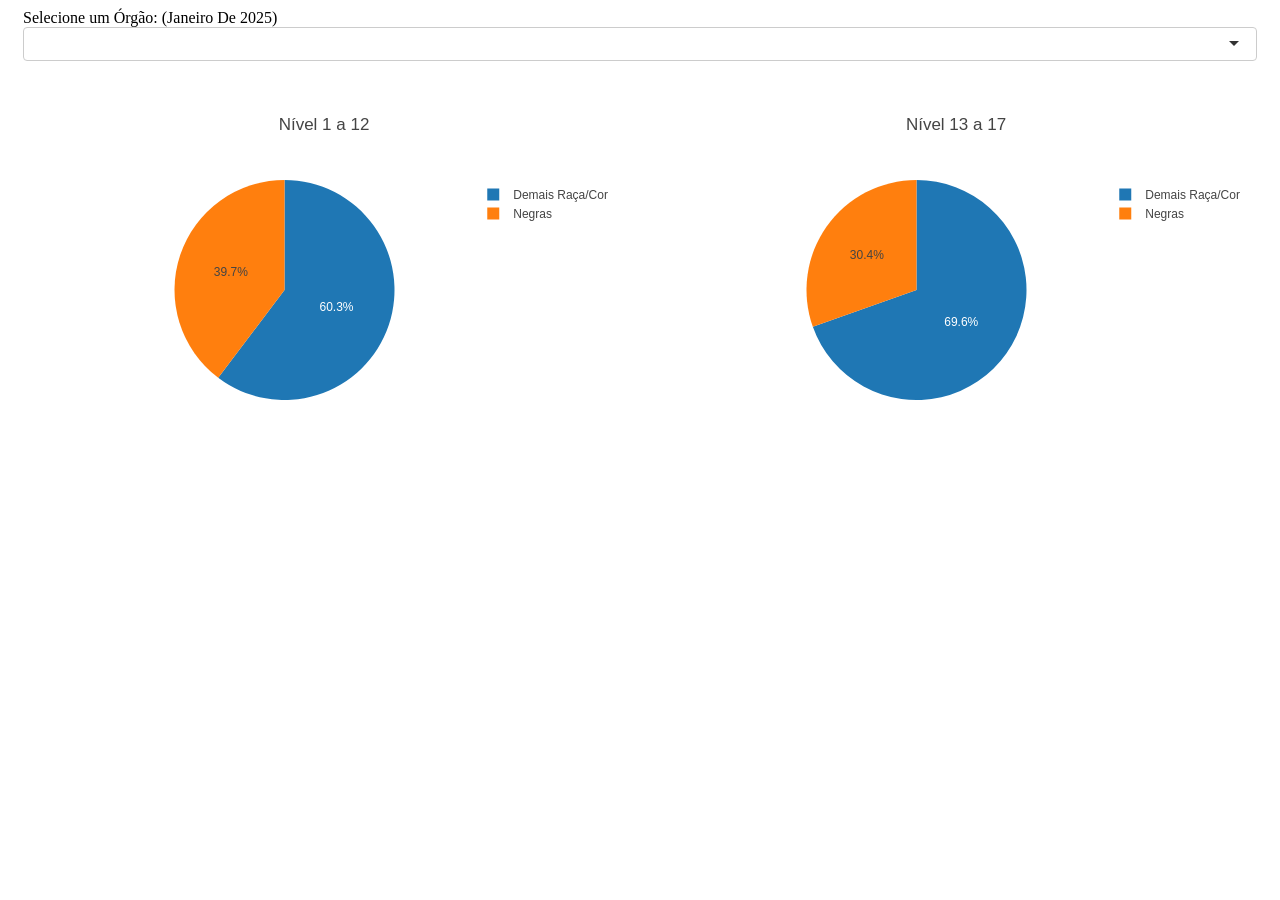
==== commit 9cefe2ca: "fev/25" ====
--- a/observatorio/index.html
+++ b/observatorio/index.html
@@ -23,97 +23,98 @@
   <div class="row">
     <div class="col-sm-12">
       <div id="Orgao_PIZZA" class="form-group crosstalk-input-select crosstalk-input">
-        <label class="control-label" for="Orgao_PIZZA">Selecione um Órgão: (Outubro de 2024)</label>
+        <label class="control-label" for="Orgao_PIZZA">Selecione um Órgão: (Janeiro De 2025)</label>
         <div>
           <select></select>
           <script type="application/json" data-for="Orgao_PIZZA">{
   "items": {
-    "value": ["Advocacia-Geral Da Uniao", "Agencia Espacial Brasileira", "Agencia Nac. De Transportes Aquaviarios", "Caixa De Financiamento Imob.Aeronautica", "Comando Da Aeronautica", "Comando Da Marinha", "Comando Do Exercito", "Comissao De Valores Mobiliarios", "Comissao Nacional De Energia Nuclear", "Cons. De Controle De Ativ. Financeiras", "Conselho Administ.De Defesa Economica", "Conselho Nac.De Desen.Cien.E Tecnologico", "Controladoria-Geral Da Uniao", "Departamento De Policia Federal", "Departamento Nac.De Infraest. De Transp.", "Depto. De Policia Rodoviaria Federal", "Depto. Nacional De Obras Contra As Secas", "Fund Coord Aperf Pessoal Nivel Superior", "Fund. Inst. Brasil. Geog. E Estatistica", "Fund.Jorge Duprat Fig. Seg. Med.Trabalho", "Fundacao Alexandre De Gusmao", "Fundacao Biblioteca Nacional", "Fundacao Casa De Rui Barbosa", "Fundacao Cultural Palmares", "Fundacao Escola Nacional De Adm. Publica", "Fundacao Joaquim Nabuco", "Fundacao Nacional De Artes", "Fundacao Nacional De Saude", "Fundacao Nacional Do Indio", "Fundacao Osorio", "Fundacao Oswaldo Cruz", "Fundo Nacional De Desenvolv. Da Educacao", "Inst. Br. Meio Amb. Rec. Nat. Renovaveis", "Inst.Nac.Metrologia,Norm.E Qual.Indl.", "Inst.Nacional De Est.E Pesq.Educacionais", "Instituto Brasileiro De Museus", "Instituto Chico Mendes Conserv.Biodiver.", "Instituto De Pesq. Jardim Botanico Do Rj", "Instituto De Pesquisa Economica Aplicada", "Instituto Do Patr.Hist.E Art. Nacional", "Instituto Nac. Da Propriedade Industrial", "Instituto Nac. De Coloniz E Ref Agraria", "Instituto Nacional De Seguro Social", "Min Da Integ E Do Desenv Regional", "Min Desenv Assis Soci Famil Combate Fome", "Min Desenvolv Ind Comercio E Servicos", "Min Do Desenv Agr E Agric Familiar", "Min Dos Dir Hum E Da Cidadania", "Min Empreend Microemp Emp Pequeno Porte", "Min Gestao E Inov Em Serv Publicos", "Minist. Da Justica E Seguranca Publica", "Ministerio Ciencia Tecnologia Inova", "Ministerio Da Agricultura E Pecuaria", "Ministerio Da Cultura", "Ministerio Da Defesa", "Ministerio Da Educacao", "Ministerio Da Fazenda", "Ministerio Da Igualdade Racial", "Ministerio Da Pesca E Aquicultura", "Ministerio Da Previdencia Social", "Ministerio Da Saude", "Ministerio Das Cidades", "Ministerio Das Comunicacoes", "Ministerio Das Mulheres", "Ministerio Das Relacoes Exteriores", "Ministerio De Minas E Energia", "Ministerio De Portos E Aeroportos", "Ministerio Do Esporte", "Ministerio Do Meio Ambiente", "Ministerio Do Planejamento E Orcamento", "Ministerio Do Trabalho E Emprego", "Ministerio Do Turismo", "Ministerio Dos Povos Indigenas", "Ministerio Dos Transportes", "Presidencia Da Republica", "Sup.De Desenvolvimento Do Centro Oeste", "Superint.Nac.De Previdencia Complementar", "Superintendencia De Seguros Privados", "Superintendencia Do Desenv. Da Amazonia", "Superintendencia Do Desenv. Do Nordeste", "Superintendencia Zona Franca De Manaus", "Vice-Presidencia Da Republica"],
-    "label": ["Advocacia-Geral Da Uniao", "Agencia Espacial Brasileira", "Agencia Nac. De Transportes Aquaviarios", "Caixa De Financiamento Imob.Aeronautica", "Comando Da Aeronautica", "Comando Da Marinha", "Comando Do Exercito", "Comissao De Valores Mobiliarios", "Comissao Nacional De Energia Nuclear", "Cons. De Controle De Ativ. Financeiras", "Conselho Administ.De Defesa Economica", "Conselho Nac.De Desen.Cien.E Tecnologico", "Controladoria-Geral Da Uniao", "Departamento De Policia Federal", "Departamento Nac.De Infraest. De Transp.", "Depto. De Policia Rodoviaria Federal", "Depto. Nacional De Obras Contra As Secas", "Fund Coord Aperf Pessoal Nivel Superior", "Fund. Inst. Brasil. Geog. E Estatistica", "Fund.Jorge Duprat Fig. Seg. Med.Trabalho", "Fundacao Alexandre De Gusmao", "Fundacao Biblioteca Nacional", "Fundacao Casa De Rui Barbosa", "Fundacao Cultural Palmares", "Fundacao Escola Nacional De Adm. Publica", "Fundacao Joaquim Nabuco", "Fundacao Nacional De Artes", "Fundacao Nacional De Saude", "Fundacao Nacional Do Indio", "Fundacao Osorio", "Fundacao Oswaldo Cruz", "Fundo Nacional De Desenvolv. Da Educacao", "Inst. Br. Meio Amb. Rec. Nat. Renovaveis", "Inst.Nac.Metrologia,Norm.E Qual.Indl.", "Inst.Nacional De Est.E Pesq.Educacionais", "Instituto Brasileiro De Museus", "Instituto Chico Mendes Conserv.Biodiver.", "Instituto De Pesq. Jardim Botanico Do Rj", "Instituto De Pesquisa Economica Aplicada", "Instituto Do Patr.Hist.E Art. Nacional", "Instituto Nac. Da Propriedade Industrial", "Instituto Nac. De Coloniz E Ref Agraria", "Instituto Nacional De Seguro Social", "Min Da Integ E Do Desenv Regional", "Min Desenv Assis Soci Famil Combate Fome", "Min Desenvolv Ind Comercio E Servicos", "Min Do Desenv Agr E Agric Familiar", "Min Dos Dir Hum E Da Cidadania", "Min Empreend Microemp Emp Pequeno Porte", "Min Gestao E Inov Em Serv Publicos", "Minist. Da Justica E Seguranca Publica", "Ministerio Ciencia Tecnologia Inova", "Ministerio Da Agricultura E Pecuaria", "Ministerio Da Cultura", "Ministerio Da Defesa", "Ministerio Da Educacao", "Ministerio Da Fazenda", "Ministerio Da Igualdade Racial", "Ministerio Da Pesca E Aquicultura", "Ministerio Da Previdencia Social", "Ministerio Da Saude", "Ministerio Das Cidades", "Ministerio Das Comunicacoes", "Ministerio Das Mulheres", "Ministerio Das Relacoes Exteriores", "Ministerio De Minas E Energia", "Ministerio De Portos E Aeroportos", "Ministerio Do Esporte", "Ministerio Do Meio Ambiente", "Ministerio Do Planejamento E Orcamento", "Ministerio Do Trabalho E Emprego", "Ministerio Do Turismo", "Ministerio Dos Povos Indigenas", "Ministerio Dos Transportes", "Presidencia Da Republica", "Sup.De Desenvolvimento Do Centro Oeste", "Superint.Nac.De Previdencia Complementar", "Superintendencia De Seguros Privados", "Superintendencia Do Desenv. Da Amazonia", "Superintendencia Do Desenv. Do Nordeste", "Superintendencia Zona Franca De Manaus", "Vice-Presidencia Da Republica"]
+    "value": ["Advocacia-Geral Da Uniao", "Agencia Espacial Brasileira", "Agencia Nac. De Transportes Aquaviarios", "Caixa De Financiamento Imob.Aeronautica", "Comando Da Aeronautica", "Comando Da Marinha", "Comando Do Exercito", "Comissao De Valores Mobiliarios", "Comissao Nacional De Energia Nuclear", "Cons. De Controle De Ativ. Financeiras", "Conselho Administ.De Defesa Economica", "Conselho Nac.De Desen.Cien.E Tecnologico", "Controladoria-Geral Da Uniao", "Departamento De Policia Federal", "Departamento Nac.De Infraest. De Transp.", "Depto. De Policia Rodoviaria Federal", "Depto. Nacional De Obras Contra As Secas", "Fund Coord Aperf Pessoal Nivel Superior", "Fund. Inst. Brasil. Geog. E Estatistica", "Fund.Jorge Duprat Fig. Seg. Med.Trabalho", "Fundacao Alexandre De Gusmao", "Fundacao Biblioteca Nacional", "Fundacao Casa De Rui Barbosa", "Fundacao Cultural Palmares", "Fundacao Escola Nacional De Adm. Publica", "Fundacao Joaquim Nabuco", "Fundacao Nacional De Artes", "Fundacao Nacional De Saude", "Fundacao Nacional Do Indio", "Fundacao Osorio", "Fundacao Oswaldo Cruz", "Fundo Nacional De Desenvolv. Da Educacao", "Inst Nac De Tecn Da Informacao", "Inst. Br. Meio Amb. Rec. Nat. Renovaveis", "Inst.Nac.Metrologia,Norm.E Qual.Indl.", "Inst.Nacional De Est.E Pesq.Educacionais", "Instituto Brasileiro De Museus", "Instituto Chico Mendes Conserv.Biodiver.", "Instituto De Pesq. Jardim Botanico Do Rj", "Instituto De Pesquisa Economica Aplicada", "Instituto Do Patr.Hist.E Art. Nacional", "Instituto Nac. Da Propriedade Industrial", "Instituto Nac. De Coloniz E Ref Agraria", "Instituto Nacional De Seguro Social", "Min Da Integ E Do Desenv Regional", "Min Desenv Assis Soci Famil Combate Fome", "Min Desenvolv Ind Comercio E Servicos", "Min Do Desenv Agr E Agric Familiar", "Min Dos Dir Hum E Da Cidadania", "Min Empreend Microemp Emp Pequeno Porte", "Min Gestao E Inov Em Serv Publicos", "Minist. Da Justica E Seguranca Publica", "Ministerio Ciencia Tecnologia Inova", "Ministerio Da Agricultura E Pecuaria", "Ministerio Da Cultura", "Ministerio Da Defesa", "Ministerio Da Educacao", "Ministerio Da Fazenda", "Ministerio Da Igualdade Racial", "Ministerio Da Pesca E Aquicultura", "Ministerio Da Previdencia Social", "Ministerio Da Saude", "Ministerio Das Cidades", "Ministerio Das Comunicacoes", "Ministerio Das Mulheres", "Ministerio Das Relacoes Exteriores", "Ministerio De Minas E Energia", "Ministerio De Portos E Aeroportos", "Ministerio Do Esporte", "Ministerio Do Meio Ambiente", "Ministerio Do Planejamento E Orcamento", "Ministerio Do Trabalho E Emprego", "Ministerio Do Turismo", "Ministerio Dos Povos Indigenas", "Ministerio Dos Transportes", "Presidencia Da Republica", "Sup.De Desenvolvimento Do Centro Oeste", "Superint.Nac.De Previdencia Complementar", "Superintendencia De Seguros Privados", "Superintendencia Do Desenv. Da Amazonia", "Superintendencia Do Desenv. Do Nordeste", "Superintendencia Zona Franca De Manaus", "Vice-Presidencia Da Republica"],
+    "label": ["Advocacia-Geral Da Uniao", "Agencia Espacial Brasileira", "Agencia Nac. De Transportes Aquaviarios", "Caixa De Financiamento Imob.Aeronautica", "Comando Da Aeronautica", "Comando Da Marinha", "Comando Do Exercito", "Comissao De Valores Mobiliarios", "Comissao Nacional De Energia Nuclear", "Cons. De Controle De Ativ. Financeiras", "Conselho Administ.De Defesa Economica", "Conselho Nac.De Desen.Cien.E Tecnologico", "Controladoria-Geral Da Uniao", "Departamento De Policia Federal", "Departamento Nac.De Infraest. De Transp.", "Depto. De Policia Rodoviaria Federal", "Depto. Nacional De Obras Contra As Secas", "Fund Coord Aperf Pessoal Nivel Superior", "Fund. Inst. Brasil. Geog. E Estatistica", "Fund.Jorge Duprat Fig. Seg. Med.Trabalho", "Fundacao Alexandre De Gusmao", "Fundacao Biblioteca Nacional", "Fundacao Casa De Rui Barbosa", "Fundacao Cultural Palmares", "Fundacao Escola Nacional De Adm. Publica", "Fundacao Joaquim Nabuco", "Fundacao Nacional De Artes", "Fundacao Nacional De Saude", "Fundacao Nacional Do Indio", "Fundacao Osorio", "Fundacao Oswaldo Cruz", "Fundo Nacional De Desenvolv. Da Educacao", "Inst Nac De Tecn Da Informacao", "Inst. Br. Meio Amb. Rec. Nat. Renovaveis", "Inst.Nac.Metrologia,Norm.E Qual.Indl.", "Inst.Nacional De Est.E Pesq.Educacionais", "Instituto Brasileiro De Museus", "Instituto Chico Mendes Conserv.Biodiver.", "Instituto De Pesq. Jardim Botanico Do Rj", "Instituto De Pesquisa Economica Aplicada", "Instituto Do Patr.Hist.E Art. Nacional", "Instituto Nac. Da Propriedade Industrial", "Instituto Nac. De Coloniz E Ref Agraria", "Instituto Nacional De Seguro Social", "Min Da Integ E Do Desenv Regional", "Min Desenv Assis Soci Famil Combate Fome", "Min Desenvolv Ind Comercio E Servicos", "Min Do Desenv Agr E Agric Familiar", "Min Dos Dir Hum E Da Cidadania", "Min Empreend Microemp Emp Pequeno Porte", "Min Gestao E Inov Em Serv Publicos", "Minist. Da Justica E Seguranca Publica", "Ministerio Ciencia Tecnologia Inova", "Ministerio Da Agricultura E Pecuaria", "Ministerio Da Cultura", "Ministerio Da Defesa", "Ministerio Da Educacao", "Ministerio Da Fazenda", "Ministerio Da Igualdade Racial", "Ministerio Da Pesca E Aquicultura", "Ministerio Da Previdencia Social", "Ministerio Da Saude", "Ministerio Das Cidades", "Ministerio Das Comunicacoes", "Ministerio Das Mulheres", "Ministerio Das Relacoes Exteriores", "Ministerio De Minas E Energia", "Ministerio De Portos E Aeroportos", "Ministerio Do Esporte", "Ministerio Do Meio Ambiente", "Ministerio Do Planejamento E Orcamento", "Ministerio Do Trabalho E Emprego", "Ministerio Do Turismo", "Ministerio Dos Povos Indigenas", "Ministerio Dos Transportes", "Presidencia Da Republica", "Sup.De Desenvolvimento Do Centro Oeste", "Superint.Nac.De Previdencia Complementar", "Superintendencia De Seguros Privados", "Superintendencia Do Desenv. Da Amazonia", "Superintendencia Do Desenv. Do Nordeste", "Superintendencia Zona Franca De Manaus", "Vice-Presidencia Da Republica"]
   },
   "map": {
     "Advocacia-Geral Da Uniao": ["1", "2", "3", "4"],
     "Agencia Espacial Brasileira": ["81", "82", "83", "84"],
-    "Agencia Nac. De Transportes Aquaviarios": ["239", "240", "241", "242"],
-    "Caixa De Financiamento Imob.Aeronautica": ["127", "128", "129"],
-    "Comando Da Aeronautica": ["130", "131", "132", "133"],
-    "Comando Da Marinha": ["134", "135", "136", "137"],
-    "Comando Do Exercito": ["138", "139"],
-    "Comissao De Valores Mobiliarios": ["167", "168", "169", "170"],
+    "Agencia Nac. De Transportes Aquaviarios": ["236", "237", "238", "239"],
+    "Caixa De Financiamento Imob.Aeronautica": ["124", "125", "126"],
+    "Comando Da Aeronautica": ["127", "128", "129", "130"],
+    "Comando Da Marinha": ["131", "132", "133", "134"],
+    "Comando Do Exercito": ["135", "136"],
+    "Comissao De Valores Mobiliarios": ["160", "161", "162", "163"],
     "Comissao Nacional De Energia Nuclear": ["85", "86", "87", "88"],
-    "Cons. De Controle De Ativ. Financeiras": ["171", "172", "173", "174"],
-    "Conselho Administ.De Defesa Economica": ["65", "66", "67", "68"],
+    "Cons. De Controle De Ativ. Financeiras": ["164", "165", "166", "167"],
+    "Conselho Administ.De Defesa Economica": ["61", "62", "63", "64"],
     "Conselho Nac.De Desen.Cien.E Tecnologico": ["89", "90", "91", "92"],
     "Controladoria-Geral Da Uniao": ["5", "6", "7", "8"],
-    "Departamento De Policia Federal": ["69", "70", "71", "72"],
-    "Departamento Nac.De Infraest. De Transp.": ["307", "308", "309", "310"],
-    "Depto. De Policia Rodoviaria Federal": ["73", "74", "75", "76"],
+    "Departamento De Policia Federal": ["65", "66", "67", "68"],
+    "Departamento Nac.De Infraest. De Transp.": ["308", "309", "310", "311"],
+    "Depto. De Policia Rodoviaria Federal": ["69", "70", "71", "72"],
     "Depto. Nacional De Obras Contra As Secas": ["9", "10", "11", "12"],
-    "Fund Coord Aperf Pessoal Nivel Superior": ["147", "148", "149", "150"],
-    "Fund. Inst. Brasil. Geog. E Estatistica": ["275", "276", "277", "278"],
-    "Fund.Jorge Duprat Fig. Seg. Med.Trabalho": ["287", "288", "289", "290"],
-    "Fundacao Alexandre De Gusmao": ["227", "228", "229", "230"],
+    "Fund Coord Aperf Pessoal Nivel Superior": ["140", "141", "142", "143"],
+    "Fund. Inst. Brasil. Geog. E Estatistica": ["276", "277", "278", "279"],
+    "Fund.Jorge Duprat Fig. Seg. Med.Trabalho": ["288", "289", "290", "291"],
+    "Fundacao Alexandre De Gusmao": ["224", "225", "226", "227"],
     "Fundacao Biblioteca Nacional": ["101", "102", "103"],
-    "Fundacao Casa De Rui Barbosa": ["104", "105", "106"],
-    "Fundacao Cultural Palmares": ["107", "108", "109", "110"],
-    "Fundacao Escola Nacional De Adm. Publica": ["57", "58", "59", "60"],
-    "Fundacao Joaquim Nabuco": ["151", "152", "153", "154"],
-    "Fundacao Nacional De Artes": ["111", "112", "113", "114"],
-    "Fundacao Nacional De Saude": ["203", "204", "205", "206"],
-    "Fundacao Nacional Do Indio": ["299", "300", "301", "302"],
-    "Fundacao Osorio": ["140", "141", "142"],
-    "Fundacao Oswaldo Cruz": ["207", "208", "209", "210"],
-    "Fundo Nacional De Desenvolv. Da Educacao": ["155", "156", "157", "158"],
-    "Inst. Br. Meio Amb. Rec. Nat. Renovaveis": ["255", "256", "257", "258"],
+    "Fundacao Casa De Rui Barbosa": ["104", "105", "106", "107"],
+    "Fundacao Cultural Palmares": ["108", "109", "110", "111"],
+    "Fundacao Escola Nacional De Adm. Publica": ["49", "50", "51", "52"],
+    "Fundacao Joaquim Nabuco": ["144", "145", "146", "147"],
+    "Fundacao Nacional De Artes": ["112", "113", "114", "115"],
+    "Fundacao Nacional De Saude": ["200", "201", "202", "203"],
+    "Fundacao Nacional Do Indio": ["300", "301", "302", "303"],
+    "Fundacao Osorio": ["137", "138", "139"],
+    "Fundacao Oswaldo Cruz": ["204", "205", "206", "207"],
+    "Fundo Nacional De Desenvolv. Da Educacao": ["148", "149", "150", "151"],
+    "Inst Nac De Tecn Da Informacao": ["53", "54", "55", "56"],
+    "Inst. Br. Meio Amb. Rec. Nat. Renovaveis": ["256", "257", "258", "259"],
     "Inst.Nac.Metrologia,Norm.E Qual.Indl.": ["25", "26", "27", "28"],
-    "Inst.Nacional De Est.E Pesq.Educacionais": ["159", "160", "161", "162"],
-    "Instituto Brasileiro De Museus": ["115", "116", "117", "118"],
-    "Instituto Chico Mendes Conserv.Biodiver.": ["259", "260", "261", "262"],
-    "Instituto De Pesq. Jardim Botanico Do Rj": ["263", "264", "265", "266"],
-    "Instituto De Pesquisa Economica Aplicada": ["279", "280", "281", "282"],
-    "Instituto Do Patr.Hist.E Art. Nacional": ["119", "120", "121", "122"],
+    "Inst.Nacional De Est.E Pesq.Educacionais": ["152", "153", "154", "155"],
+    "Instituto Brasileiro De Museus": ["116", "117", "118", "119"],
+    "Instituto Chico Mendes Conserv.Biodiver.": ["260", "261", "262", "263"],
+    "Instituto De Pesq. Jardim Botanico Do Rj": ["264", "265", "266", "267"],
+    "Instituto De Pesquisa Economica Aplicada": ["280", "281", "282", "283"],
+    "Instituto Do Patr.Hist.E Art. Nacional": ["120", "121", "122", "123"],
     "Instituto Nac. Da Propriedade Industrial": ["29", "30", "31", "32"],
-    "Instituto Nac. De Coloniz E Ref Agraria": ["41", "42", "43", "44"],
-    "Instituto Nacional De Seguro Social": ["191", "192", "193", "194"],
+    "Instituto Nac. De Coloniz E Ref Agraria": ["37", "38", "39", "40"],
+    "Instituto Nacional De Seguro Social": ["188", "189", "190", "191"],
     "Min Da Integ E Do Desenv Regional": ["13", "14", "15", "16"],
     "Min Desenv Assis Soci Famil Combate Fome": ["21", "22", "23", "24"],
-    "Min Desenvolv Ind Comercio E Servicos": ["33", "34", "35", "36"],
-    "Min Do Desenv Agr E Agric Familiar": ["45", "46", "47", "48"],
-    "Min Dos Dir Hum E Da Cidadania": ["49", "50", "51", "52"],
-    "Min Empreend Microemp Emp Pequeno Porte": ["53", "54", "55", "56"],
-    "Min Gestao E Inov Em Serv Publicos": ["61", "62", "63", "64"],
-    "Minist. Da Justica E Seguranca Publica": ["77", "78", "79", "80"],
+    "Min Desenvolv Ind Comercio E Servicos": ["312", "313", "314", "315"],
+    "Min Do Desenv Agr E Agric Familiar": ["244", "245", "246", "247"],
+    "Min Dos Dir Hum E Da Cidadania": ["41", "42", "43", "44"],
+    "Min Empreend Microemp Emp Pequeno Porte": ["45", "46", "47", "48"],
+    "Min Gestao E Inov Em Serv Publicos": ["57", "58", "59", "60"],
+    "Minist. Da Justica E Seguranca Publica": ["73", "74", "75", "76"],
     "Ministerio Ciencia Tecnologia Inova": ["93", "94", "95", "96"],
     "Ministerio Da Agricultura E Pecuaria": ["97", "98", "99", "100"],
-    "Ministerio Da Cultura": ["123", "124", "125", "126"],
-    "Ministerio Da Defesa": ["143", "144", "145", "146"],
-    "Ministerio Da Educacao": ["163", "164", "165", "166"],
-    "Ministerio Da Fazenda": ["175", "176", "177", "178"],
-    "Ministerio Da Igualdade Racial": ["183", "184", "185", "186"],
-    "Ministerio Da Pesca E Aquicultura": ["187", "188", "189", "190"],
-    "Ministerio Da Previdencia Social": ["195", "196", "197", "198"],
-    "Ministerio Da Saude": ["211", "212", "213", "214"],
-    "Ministerio Das Cidades": ["215", "216", "217", "218"],
-    "Ministerio Das Comunicacoes": ["219", "220", "221", "222"],
-    "Ministerio Das Mulheres": ["223", "224", "225", "226"],
-    "Ministerio Das Relacoes Exteriores": ["231", "232", "233", "234"],
-    "Ministerio De Minas E Energia": ["235", "236", "237", "238"],
-    "Ministerio De Portos E Aeroportos": ["243", "244", "245", "246"],
-    "Ministerio Do Esporte": ["251", "252", "253", "254"],
-    "Ministerio Do Meio Ambiente": ["267", "268", "269", "270"],
-    "Ministerio Do Planejamento E Orcamento": ["283", "284", "285", "286"],
-    "Ministerio Do Trabalho E Emprego": ["291", "292", "293", "294"],
-    "Ministerio Do Turismo": ["295", "296", "297", "298"],
-    "Ministerio Dos Povos Indigenas": ["303", "304", "305", "306"],
-    "Ministerio Dos Transportes": ["311", "312", "313", "314"],
-    "Presidencia Da Republica": ["315", "316", "317", "318"],
+    "Ministerio Da Cultura": ["320", "321", "322", "323"],
+    "Ministerio Da Defesa": ["77", "78", "79", "80"],
+    "Ministerio Da Educacao": ["156", "157", "158", "159"],
+    "Ministerio Da Fazenda": ["168", "169", "170", "171"],
+    "Ministerio Da Igualdade Racial": ["176", "177", "178", "179"],
+    "Ministerio Da Pesca E Aquicultura": ["232", "233", "234", "235"],
+    "Ministerio Da Previdencia Social": ["192", "193", "194", "195"],
+    "Ministerio Da Saude": ["208", "209", "210", "211"],
+    "Ministerio Das Cidades": ["212", "213", "214", "215"],
+    "Ministerio Das Comunicacoes": ["216", "217", "218", "219"],
+    "Ministerio Das Mulheres": ["220", "221", "222", "223"],
+    "Ministerio Das Relacoes Exteriores": ["228", "229", "230", "231"],
+    "Ministerio De Minas E Energia": ["180", "181", "182", "183"],
+    "Ministerio De Portos E Aeroportos": ["240", "241", "242", "243"],
+    "Ministerio Do Esporte": ["252", "253", "254", "255"],
+    "Ministerio Do Meio Ambiente": ["268", "269", "270", "271"],
+    "Ministerio Do Planejamento E Orcamento": ["284", "285", "286", "287"],
+    "Ministerio Do Trabalho E Emprego": ["292", "293", "294", "295"],
+    "Ministerio Do Turismo": ["296", "297", "298", "299"],
+    "Ministerio Dos Povos Indigenas": ["304", "305", "306", "307"],
+    "Ministerio Dos Transportes": ["184", "185", "186", "187"],
+    "Presidencia Da Republica": ["316", "317", "318", "319"],
     "Sup.De Desenvolvimento Do Centro Oeste": ["17", "18", "19", "20"],
-    "Superint.Nac.De Previdencia Complementar": ["199", "200", "201", "202"],
-    "Superintendencia De Seguros Privados": ["179", "180", "181", "182"],
-    "Superintendencia Do Desenv. Da Amazonia": ["247", "248", "249", "250"],
-    "Superintendencia Do Desenv. Do Nordeste": ["271", "272", "273", "274"],
-    "Superintendencia Zona Franca De Manaus": ["37", "38", "39", "40"],
-    "Vice-Presidencia Da Republica": ["319", "320", "321"]
+    "Superint.Nac.De Previdencia Complementar": ["196", "197", "198", "199"],
+    "Superintendencia De Seguros Privados": ["172", "173", "174", "175"],
+    "Superintendencia Do Desenv. Da Amazonia": ["248", "249", "250", "251"],
+    "Superintendencia Do Desenv. Do Nordeste": ["272", "273", "274", "275"],
+    "Superintendencia Zona Franca De Manaus": ["33", "34", "35", "36"],
+    "Vice-Presidencia Da Republica": ["324", "325", "326", "327"]
   },
   "group": ["funcao"]
 }</script>
@@ -121,12 +122,12 @@
       </div>
     </div>
     <div class="col-sm-6">
-      <div class="plotly html-widget html-fill-item" id="htmlwidget-a5b44da0c33acdc35dcb" style="width:100%;height:400px;"></div>
-      <script type="application/json" data-for="htmlwidget-a5b44da0c33acdc35dcb">{"x":{"visdat":{"fca31d54a8a":["function () ","plotlyVisDat"],"fca2a10c395":["function () ","data"]},"cur_data":"fca2a10c395","attrs":{"fca2a10c395":{"alpha_stroke":1,"sizes":[10,100],"spans":[1,20],"values":{},"labels":{},"type":"pie","name":"Nível 1 a 12","inherit":true}},"layout":{"margin":0.01,"title":"Nível 1 a 12","plot_bgcolor":"#e5ecf6","xaxis":{"zerolinecolor":"#ffff","zerolinewidth":2,"gridcolor":"ffff"},"yaxis":{"zerolinecolor":"#ffff","zerolinewidth":2,"gridcolor":"ffff"},"showlegend":true,"showlegend2":true,"dragmode":"zoom","hovermode":"closest"},"source":"A","config":{"modeBarButtonsToAdd":["hoverclosest","hovercompare"],"showSendToCloud":false},"data":[{"values":[786,null,322,null,254,null,118,null,88,null,113,null,150,null,122,null,17,null,14,null,213,null,151,null,84,null,30,null,117,null,48,null,144,null,73,null,24,null,64,null,180,null,202,null,98,null,85,null,61,null,32,null,27,null,16,null,72,null,47,null,897,null,696,null,64,null,18,null,1124,null,628,null,531,null,434,null,316,null,274,null,25,null,24,null,145,null,45,null,39,null,39,null,378,null,198,null,694,null,476,null,46,null,29,20,null,3,13,null,23,null,47,null,23,null,89,null,53,null,191,null,113,null,134,null,126,null,8,null,8,276,null,257,null,322,null,351,null,284,281,20,null,11,237,null,229,null,55,null,28,null,23,null,25,null,94,null,79,null,59,null,44,null,258,null,225,null,107,null,30,null,26,null,22,null,1809,null,587,null,47,null,14,null,16,null,68,null,52,null,60,null,2292,null,1598,null,157,null,106,null,37,null,36,null,59,null,52,null,455,null,218,null,755,null,663,null,140,null,87,null,116,null,75,null,26,null,32,null,12,null,10,null,341,null,109,null,96,null,83,null,58,null,39,null,56,null,39,null,16,null,36,null,41,null,34,null,223,null,134,null,243,null,203,null,36,null,12,null,113,null,47,null,44,null,25,null,1203,null,690,null,52,null,20,null,129,null,63,null,37,null,15,null,690,null,493,null,43,null,30,null,482,null,347,null,48,null,17,null,379,null,258,null,62,null,43,null,463,null,372,null,6,null,5],"labels":["Demais Raça/Cor","Demais Raça/Cor","Negras","Negras","Demais Raça/Cor","Demais Raça/Cor","Negras","Negras","Demais Raça/Cor","Demais Raça/Cor","Negras","Negras","Demais Raça/Cor","Demais Raça/Cor","Negras","Negras","Demais Raça/Cor","Demais Raça/Cor","Negras","Negras","Demais Raça/Cor","Demais Raça/Cor","Negras","Negras","Demais Raça/Cor","Demais Raça/Cor","Negras","Negras","Demais Raça/Cor","Demais Raça/Cor","Negras","Negras","Demais Raça/Cor","Demais Raça/Cor","Negras","Negras","Demais Raça/Cor","Demais Raça/Cor","Negras","Negras","Demais Raça/Cor","Demais Raça/Cor","Negras","Negras","Demais Raça/Cor","Demais Raça/Cor","Negras","Negras","Demais Raça/Cor","Demais Raça/Cor","Negras","Negras","Demais Raça/Cor","Demais Raça/Cor","Negras","Negras","Demais Raça/Cor","Demais Raça/Cor","Negras","Negras","Demais Raça/Cor","Demais Raça/Cor","Negras","Negras","Demais Raça/Cor","Demais Raça/Cor","Negras","Negras","Demais Raça/Cor","Demais Raça/Cor","Negras","Negras","Demais Raça/Cor","Demais Raça/Cor","Negras","Negras","Demais Raça/Cor","Demais Raça/Cor","Negras","Negras","Demais Raça/Cor","Demais Raça/Cor","Negras","Negras","Demais Raça/Cor","Demais Raça/Cor","Negras","Negras","Demais Raça/Cor","Demais Raça/Cor","Negras","Negras","Demais Raça/Cor","Demais Raça/Cor","Negras","Negras","Demais Raça/Cor","Demais Raça/Cor","Negras","Negras","Demais Raça/Cor","Demais Raça/Cor","Negras","Demais Raça/Cor","Demais Raça/Cor","Negras","Demais Raça/Cor","Demais Raça/Cor","Negras","Negras","Demais Raça/Cor","Demais Raça/Cor","Negras","Negras","Demais Raça/Cor","Demais Raça/Cor","Negras","Negras","Demais Raça/Cor","Demais Raça/Cor","Negras","Negras","Demais Raça/Cor","Demais Raça/Cor","Negras","Negras","Demais Raça/Cor","Demais Raça/Cor","Negras","Demais Raça/Cor","Demais Raça/Cor","Negras","Negras","Demais Raça/Cor","Demais Raça/Cor","Negras","Negras","Demais Raça/Cor","Negras","Demais Raça/Cor","Demais Raça/Cor","Negras","Demais Raça/Cor","Demais Raça/Cor","Negras","Negras","Demais Raça/Cor","Demais Raça/Cor","Negras","Negras","Demais Raça/Cor","Demais Raça/Cor","Negras","Negras","Demais Raça/Cor","Demais Raça/Cor","Negras","Negras","Demais Raça/Cor","Demais Raça/Cor","Negras","Negras","Demais Raça/Cor","Demais Raça/Cor","Negras","Negras","Demais Raça/Cor","Demais Raça/Cor","Negras","Negras","Demais Raça/Cor","Demais Raça/Cor","Negras","Negras","Demais Raça/Cor","Demais Raça/Cor","Negras","Negras","Demais Raça/Cor","Demais Raça/Cor","Negras","Negras","Demais Raça/Cor","Demais Raça/Cor","Negras","Negras","Demais Raça/Cor","Demais Raça/Cor","Negras","Negras","Demais Raça/Cor","Demais Raça/Cor","Negras","Negras","Demais Raça/Cor","Demais Raça/Cor","Negras","Negras","Demais Raça/Cor","Demais Raça/Cor","Negras","Negras","Demais Raça/Cor","Demais Raça/Cor","Negras","Negras","Demais Raça/Cor","Demais Raça/Cor","Negras","Negras","Demais Raça/Cor","Demais Raça/Cor","Negras","Negras","Demais Raça/Cor","Demais Raça/Cor","Negras","Negras","Demais Raça/Cor","Demais Raça/Cor","Negras","Negras","Demais Raça/Cor","Demais Raça/Cor","Negras","Negras","Demais Raça/Cor","Demais Raça/Cor","Negras","Negras","Demais Raça/Cor","Demais Raça/Cor","Negras","Negras","Demais Raça/Cor","Demais Raça/Cor","Negras","Negras","Demais Raça/Cor","Demais Raça/Cor","Negras","Negras","Demais Raça/Cor","Demais Raça/Cor","Negras","Negras","Demais Raça/Cor","Demais Raça/Cor","Negras","Negras","Demais Raça/Cor","Demais Raça/Cor","Negras","Negras","Demais Raça/Cor","Demais Raça/Cor","Negras","Negras","Demais Raça/Cor","Demais Raça/Cor","Negras","Negras","Demais Raça/Cor","Demais Raça/Cor","Negras","Negras","Demais Raça/Cor","Demais Raça/Cor","Negras","Negras","Demais Raça/Cor","Demais Raça/Cor","Negras","Negras","Demais Raça/Cor","Demais Raça/Cor","Negras","Negras","Demais Raça/Cor","Demais Raça/Cor","Negras","Negras","Demais Raça/Cor","Demais Raça/Cor","Negras","Negras","Demais Raça/Cor","Demais Raça/Cor","Negras","Negras","Demais Raça/Cor","Demais Raça/Cor","Negras","Negras","Demais Raça/Cor","Demais Raça/Cor","Negras","Negras","Demais Raça/Cor","Demais Raça/Cor","Negras","Negras","Demais Raça/Cor","Demais Raça/Cor","Negras","Negras","Demais Raça/Cor","Demais Raça/Cor","Negras","Negras","Demais Raça/Cor","Demais Raça/Cor","Negras","Negras","Demais Raça/Cor","Demais Raça/Cor","Negras","Negras","Demais Raça/Cor","Demais Raça/Cor","Negras"],"type":"pie","name":"Nível 1 a 12","key":["1","2","3","4","5","6","7","8","9","10","11","12","13","14","15","16","17","18","19","20","21","22","23","24","25","26","27","28","29","30","31","32","33","34","35","36","37","38","39","40","41","42","43","44","45","46","47","48","49","50","51","52","53","54","55","56","57","58","59","60","61","62","63","64","65","66","67","68","69","70","71","72","73","74","75","76","77","78","79","80","81","82","83","84","85","86","87","88","89","90","91","92","93","94","95","96","97","98","99","100","101","102","103","104","105","106","107","108","109","110","111","112","113","114","115","116","117","118","119","120","121","122","123","124","125","126","127","128","129","130","131","132","133","134","135","136","137","138","139","140","141","142","143","144","145","146","147","148","149","150","151","152","153","154","155","156","157","158","159","160","161","162","163","164","165","166","167","168","169","170","171","172","173","174","175","176","177","178","179","180","181","182","183","184","185","186","187","188","189","190","191","192","193","194","195","196","197","198","199","200","201","202","203","204","205","206","207","208","209","210","211","212","213","214","215","216","217","218","219","220","221","222","223","224","225","226","227","228","229","230","231","232","233","234","235","236","237","238","239","240","241","242","243","244","245","246","247","248","249","250","251","252","253","254","255","256","257","258","259","260","261","262","263","264","265","266","267","268","269","270","271","272","273","274","275","276","277","278","279","280","281","282","283","284","285","286","287","288","289","290","291","292","293","294","295","296","297","298","299","300","301","302","303","304","305","306","307","308","309","310","311","312","313","314","315","316","317","318","319","320","321"],"set":"funcao","marker":{"color":"rgba(31,119,180,1)","line":{"color":"rgba(255,255,255,1)"}},"_isNestedKey":false,"frame":null}],"highlight":{"on":"plotly_click","persistent":false,"dynamic":false,"selectize":false,"opacityDim":0.20000000000000001,"selected":{"opacity":1},"debounce":0,"ctGroups":["funcao"]},"shinyEvents":["plotly_hover","plotly_click","plotly_selected","plotly_relayout","plotly_brushed","plotly_brushing","plotly_clickannotation","plotly_doubleclick","plotly_deselect","plotly_afterplot","plotly_sunburstclick"],"base_url":"https://plot.ly"},"evals":[],"jsHooks":[]}</script>
+      <div class="plotly html-widget html-fill-item" id="htmlwidget-363f362b88c8e991af73" style="width:100%;height:400px;"></div>
+      <script type="application/json" data-for="htmlwidget-363f362b88c8e991af73">{"x":{"visdat":{"1465de3881b":["function () ","plotlyVisDat"],"146554fcabbc":["function () ","data"]},"cur_data":"146554fcabbc","attrs":{"146554fcabbc":{"alpha_stroke":1,"sizes":[10,100],"spans":[1,20],"values":{},"labels":{},"type":"pie","name":"Nível 1 a 12","inherit":true}},"layout":{"margin":0.01,"title":"Nível 1 a 12","plot_bgcolor":"#e5ecf6","xaxis":{"zerolinecolor":"#ffff","zerolinewidth":2,"gridcolor":"ffff"},"yaxis":{"zerolinecolor":"#ffff","zerolinewidth":2,"gridcolor":"ffff"},"showlegend":true,"showlegend2":true,"dragmode":"zoom","hovermode":"closest"},"source":"A","config":{"modeBarButtonsToAdd":["hoverclosest","hovercompare"],"showSendToCloud":false},"data":[{"values":[1596,null,652,null,522,null,231,null,172,null,227,null,287,null,233,null,36,null,28,null,432,null,303,null,179,null,55,null,232,null,101,null,50,null,128,null,551,null,603,null,114,null,69,null,41,null,30,null,150,null,88,null,15,null,17,null,1682,null,1357,null,107,null,45,null,2251,null,1216,null,1029,null,841,null,628,null,546,null,476,null,448,null,48,null,46,null,286,null,95,null,85,null,81,null,779,null,389,null,1384,null,940,null,94,null,56,41,null,9,null,26,null,47,null,93,null,46,null,170,null,102,null,379,null,221,null,15,null,16,569,null,513,null,657,null,717,null,572,551,41,null,22,115,null,55,null,49,null,49,null,179,null,175,null,123,null,88,null,518,null,448,null,217,null,61,null,52,null,44,null,3556,null,1167,null,90,null,31,null,33,null,126,null,190,null,157,null,137,null,77,null,4585,null,3189,null,258,null,174,null,75,null,73,null,100,null,122,null,920,null,427,null,1525,null,1313,null,277,null,175,null,235,null,144,null,56,null,65,null,24,null,20,null,654,null,212,null,117,null,124,null,59,null,38,null,99,null,68,null,197,null,171,null,31,null,69,null,73,null,73,null,510,null,335,null,483,null,407,null,67,null,20,null,207,null,96,null,90,null,51,null,2420,null,1372,null,115,null,40,null,226,null,111,null,76,null,27,null,1386,null,988,null,84,null,50,null,965,null,680,null,88,null,32,null,735,null,532,null,286,null,135,null,935,null,732,null,266,null,249,null,14,null,12,null],"labels":["Demais Raça/Cor","Demais Raça/Cor","Negras","Negras","Demais Raça/Cor","Demais Raça/Cor","Negras","Negras","Demais Raça/Cor","Demais Raça/Cor","Negras","Negras","Demais Raça/Cor","Demais Raça/Cor","Negras","Negras","Demais Raça/Cor","Demais Raça/Cor","Negras","Negras","Demais Raça/Cor","Demais Raça/Cor","Negras","Negras","Demais Raça/Cor","Demais Raça/Cor","Negras","Negras","Demais Raça/Cor","Demais Raça/Cor","Negras","Negras","Demais Raça/Cor","Demais Raça/Cor","Negras","Negras","Demais Raça/Cor","Demais Raça/Cor","Negras","Negras","Demais Raça/Cor","Demais Raça/Cor","Negras","Negras","Demais Raça/Cor","Demais Raça/Cor","Negras","Negras","Demais Raça/Cor","Demais Raça/Cor","Negras","Negras","Demais Raça/Cor","Demais Raça/Cor","Negras","Negras","Demais Raça/Cor","Demais Raça/Cor","Negras","Negras","Demais Raça/Cor","Demais Raça/Cor","Negras","Negras","Demais Raça/Cor","Demais Raça/Cor","Negras","Negras","Demais Raça/Cor","Demais Raça/Cor","Negras","Negras","Demais Raça/Cor","Demais Raça/Cor","Negras","Negras","Demais Raça/Cor","Demais Raça/Cor","Negras","Negras","Demais Raça/Cor","Demais Raça/Cor","Negras","Negras","Demais Raça/Cor","Demais Raça/Cor","Negras","Negras","Demais Raça/Cor","Demais Raça/Cor","Negras","Negras","Demais Raça/Cor","Demais Raça/Cor","Negras","Negras","Demais Raça/Cor","Demais Raça/Cor","Negras","Negras","Demais Raça/Cor","Demais Raça/Cor","Negras","Demais Raça/Cor","Demais Raça/Cor","Negras","Negras","Demais Raça/Cor","Demais Raça/Cor","Negras","Negras","Demais Raça/Cor","Demais Raça/Cor","Negras","Negras","Demais Raça/Cor","Demais Raça/Cor","Negras","Negras","Demais Raça/Cor","Demais Raça/Cor","Negras","Negras","Demais Raça/Cor","Demais Raça/Cor","Negras","Demais Raça/Cor","Demais Raça/Cor","Negras","Negras","Demais Raça/Cor","Demais Raça/Cor","Negras","Negras","Demais Raça/Cor","Negras","Demais Raça/Cor","Demais Raça/Cor","Negras","Demais Raça/Cor","Demais Raça/Cor","Negras","Negras","Demais Raça/Cor","Demais Raça/Cor","Negras","Negras","Demais Raça/Cor","Demais Raça/Cor","Negras","Negras","Demais Raça/Cor","Demais Raça/Cor","Negras","Negras","Demais Raça/Cor","Demais Raça/Cor","Negras","Negras","Demais Raça/Cor","Demais Raça/Cor","Negras","Negras","Demais Raça/Cor","Demais Raça/Cor","Negras","Negras","Demais Raça/Cor","Demais Raça/Cor","Negras","Negras","Demais Raça/Cor","Demais Raça/Cor","Negras","Negras","Demais Raça/Cor","Demais Raça/Cor","Negras","Negras","Demais Raça/Cor","Demais Raça/Cor","Negras","Negras","Demais Raça/Cor","Demais Raça/Cor","Negras","Negras","Demais Raça/Cor","Demais Raça/Cor","Negras","Negras","Demais Raça/Cor","Demais Raça/Cor","Negras","Negras","Demais Raça/Cor","Demais Raça/Cor","Negras","Negras","Demais Raça/Cor","Demais Raça/Cor","Negras","Negras","Demais Raça/Cor","Demais Raça/Cor","Negras","Negras","Demais Raça/Cor","Demais Raça/Cor","Negras","Negras","Demais Raça/Cor","Demais Raça/Cor","Negras","Negras","Demais Raça/Cor","Demais Raça/Cor","Negras","Negras","Demais Raça/Cor","Demais Raça/Cor","Negras","Negras","Demais Raça/Cor","Demais Raça/Cor","Negras","Negras","Demais Raça/Cor","Demais Raça/Cor","Negras","Negras","Demais Raça/Cor","Demais Raça/Cor","Negras","Negras","Demais Raça/Cor","Demais Raça/Cor","Negras","Negras","Demais Raça/Cor","Demais Raça/Cor","Negras","Negras","Demais Raça/Cor","Demais Raça/Cor","Negras","Negras","Demais Raça/Cor","Demais Raça/Cor","Negras","Negras","Demais Raça/Cor","Demais Raça/Cor","Negras","Negras","Demais Raça/Cor","Demais Raça/Cor","Negras","Negras","Demais Raça/Cor","Demais Raça/Cor","Negras","Negras","Demais Raça/Cor","Demais Raça/Cor","Negras","Negras","Demais Raça/Cor","Demais Raça/Cor","Negras","Negras","Demais Raça/Cor","Demais Raça/Cor","Negras","Negras","Demais Raça/Cor","Demais Raça/Cor","Negras","Negras","Demais Raça/Cor","Demais Raça/Cor","Negras","Negras","Demais Raça/Cor","Demais Raça/Cor","Negras","Negras","Demais Raça/Cor","Demais Raça/Cor","Negras","Negras","Demais Raça/Cor","Demais Raça/Cor","Negras","Negras","Demais Raça/Cor","Demais Raça/Cor","Negras","Negras","Demais Raça/Cor","Demais Raça/Cor","Negras","Negras","Demais Raça/Cor","Demais Raça/Cor","Negras","Negras","Demais Raça/Cor","Demais Raça/Cor","Negras","Negras","Demais Raça/Cor","Demais Raça/Cor","Negras","Negras","Demais Raça/Cor","Demais Raça/Cor","Negras","Negras","Demais Raça/Cor","Demais Raça/Cor","Negras","Negras","Demais Raça/Cor","Demais Raça/Cor","Negras","Negras"],"type":"pie","name":"Nível 1 a 12","key":["1","2","3","4","5","6","7","8","9","10","11","12","13","14","15","16","17","18","19","20","21","22","23","24","25","26","27","28","29","30","31","32","33","34","35","36","37","38","39","40","41","42","43","44","45","46","47","48","49","50","51","52","53","54","55","56","57","58","59","60","61","62","63","64","65","66","67","68","69","70","71","72","73","74","75","76","77","78","79","80","81","82","83","84","85","86","87","88","89","90","91","92","93","94","95","96","97","98","99","100","101","102","103","104","105","106","107","108","109","110","111","112","113","114","115","116","117","118","119","120","121","122","123","124","125","126","127","128","129","130","131","132","133","134","135","136","137","138","139","140","141","142","143","144","145","146","147","148","149","150","151","152","153","154","155","156","157","158","159","160","161","162","163","164","165","166","167","168","169","170","171","172","173","174","175","176","177","178","179","180","181","182","183","184","185","186","187","188","189","190","191","192","193","194","195","196","197","198","199","200","201","202","203","204","205","206","207","208","209","210","211","212","213","214","215","216","217","218","219","220","221","222","223","224","225","226","227","228","229","230","231","232","233","234","235","236","237","238","239","240","241","242","243","244","245","246","247","248","249","250","251","252","253","254","255","256","257","258","259","260","261","262","263","264","265","266","267","268","269","270","271","272","273","274","275","276","277","278","279","280","281","282","283","284","285","286","287","288","289","290","291","292","293","294","295","296","297","298","299","300","301","302","303","304","305","306","307","308","309","310","311","312","313","314","315","316","317","318","319","320","321","322","323","324","325","326","327"],"set":"funcao","marker":{"color":"rgba(31,119,180,1)","line":{"color":"rgba(255,255,255,1)"}},"_isNestedKey":false,"frame":null}],"highlight":{"on":"plotly_click","persistent":false,"dynamic":false,"selectize":false,"opacityDim":0.20000000000000001,"selected":{"opacity":1},"debounce":0,"ctGroups":["funcao"]},"shinyEvents":["plotly_hover","plotly_click","plotly_selected","plotly_relayout","plotly_brushed","plotly_brushing","plotly_clickannotation","plotly_doubleclick","plotly_deselect","plotly_afterplot","plotly_sunburstclick"],"base_url":"https://plot.ly"},"evals":[],"jsHooks":[]}</script>
     </div>
     <div class="col-sm-6">
-      <div class="plotly html-widget html-fill-item" id="htmlwidget-41e58f67746028d88ab8" style="width:100%;height:400px;"></div>
-      <script type="application/json" data-for="htmlwidget-41e58f67746028d88ab8">{"x":{"visdat":{"fca329880c6":["function () ","plotlyVisDat"],"fca3a2e611d":["function () ","data"]},"cur_data":"fca3a2e611d","attrs":{"fca3a2e611d":{"alpha_stroke":1,"sizes":[10,100],"spans":[1,20],"values":{},"labels":{},"type":"pie","name":"Nível 13 a 17","inherit":true}},"layout":{"margin":0.01,"title":"Nível 13 a 17","plot_bgcolor":"#e5ecf6","xaxis":{"zerolinecolor":"#ffff","zerolinewidth":2,"gridcolor":"ffff"},"yaxis":{"zerolinecolor":"#ffff","zerolinewidth":2,"gridcolor":"ffff"},"showlegend":true,"showlegend2":true,"dragmode":"zoom","hovermode":"closest"},"source":"A","config":{"modeBarButtonsToAdd":["hoverclosest","hovercompare"],"showSendToCloud":false},"data":[{"values":[null,152,null,56,null,100,null,41,null,2,null,5,null,65,null,44,null,11,null,3,null,122,null,82,null,13,null,10,null,25,null,9,null,112,null,27,null,11,null,16,null,34,null,31,null,73,null,50,null,55,null,44,null,52,null,12,null,27,null,10,null,230,null,111,null,29,null,9,null,60,null,16,null,11,null,10,null,127,null,59,null,7,null,1,null,16,null,6,null,19,null,6,null,74,null,37,null,121,null,52,null,10,null,null,7,null,null,1,null,8,null,5,null,5,null,7,null,7,null,31,null,14,null,59,null,48,null,4,null,null,4,null,5,null,15,null,1,null,null,null,1,null,null,75,null,28,null,30,null,9,null,12,null,5,null,30,null,11,null,23,null,13,null,140,null,68,null,22,null,6,null,11,null,4,null,199,null,56,null,23,null,5,null,4,null,44,null,43,null,29,null,36,null,15,null,42,null,11,null,25,null,11,null,9,null,7,null,25,null,10,null,236,null,93,null,79,null,37,null,46,null,13,null,28,null,21,null,5,null,2,null,202,null,27,null,92,null,39,null,39,null,17,null,41,null,29,null,11,null,15,null,53,null,35,null,37,null,21,null,23,null,6,null,7,null,1,null,101,null,29,null,12,null,5,null,21,null,3,null,16,null,7,null,98,null,29,null,9,null,5,null,71,null,41,null,40,null,15,null,19,null,8,null,39,null,13,null,39,null,21,null,52,null,34,null,492,null,173,null,18,5],"labels":["Demais Raça/Cor","Demais Raça/Cor","Negras","Negras","Demais Raça/Cor","Demais Raça/Cor","Negras","Negras","Demais Raça/Cor","Demais Raça/Cor","Negras","Negras","Demais Raça/Cor","Demais Raça/Cor","Negras","Negras","Demais Raça/Cor","Demais Raça/Cor","Negras","Negras","Demais Raça/Cor","Demais Raça/Cor","Negras","Negras","Demais Raça/Cor","Demais Raça/Cor","Negras","Negras","Demais Raça/Cor","Demais Raça/Cor","Negras","Negras","Demais Raça/Cor","Demais Raça/Cor","Negras","Negras","Demais Raça/Cor","Demais Raça/Cor","Negras","Negras","Demais Raça/Cor","Demais Raça/Cor","Negras","Negras","Demais Raça/Cor","Demais Raça/Cor","Negras","Negras","Demais Raça/Cor","Demais Raça/Cor","Negras","Negras","Demais Raça/Cor","Demais Raça/Cor","Negras","Negras","Demais Raça/Cor","Demais Raça/Cor","Negras","Negras","Demais Raça/Cor","Demais Raça/Cor","Negras","Negras","Demais Raça/Cor","Demais Raça/Cor","Negras","Negras","Demais Raça/Cor","Demais Raça/Cor","Negras","Negras","Demais Raça/Cor","Demais Raça/Cor","Negras","Negras","Demais Raça/Cor","Demais Raça/Cor","Negras","Negras","Demais Raça/Cor","Demais Raça/Cor","Negras","Negras","Demais Raça/Cor","Demais Raça/Cor","Negras","Negras","Demais Raça/Cor","Demais Raça/Cor","Negras","Negras","Demais Raça/Cor","Demais Raça/Cor","Negras","Negras","Demais Raça/Cor","Demais Raça/Cor","Negras","Negras","Demais Raça/Cor","Demais Raça/Cor","Negras","Demais Raça/Cor","Demais Raça/Cor","Negras","Demais Raça/Cor","Demais Raça/Cor","Negras","Negras","Demais Raça/Cor","Demais Raça/Cor","Negras","Negras","Demais Raça/Cor","Demais Raça/Cor","Negras","Negras","Demais Raça/Cor","Demais Raça/Cor","Negras","Negras","Demais Raça/Cor","Demais Raça/Cor","Negras","Negras","Demais Raça/Cor","Demais Raça/Cor","Negras","Demais Raça/Cor","Demais Raça/Cor","Negras","Negras","Demais Raça/Cor","Demais Raça/Cor","Negras","Negras","Demais Raça/Cor","Negras","Demais Raça/Cor","Demais Raça/Cor","Negras","Demais Raça/Cor","Demais Raça/Cor","Negras","Negras","Demais Raça/Cor","Demais Raça/Cor","Negras","Negras","Demais Raça/Cor","Demais Raça/Cor","Negras","Negras","Demais Raça/Cor","Demais Raça/Cor","Negras","Negras","Demais Raça/Cor","Demais Raça/Cor","Negras","Negras","Demais Raça/Cor","Demais Raça/Cor","Negras","Negras","Demais Raça/Cor","Demais Raça/Cor","Negras","Negras","Demais Raça/Cor","Demais Raça/Cor","Negras","Negras","Demais Raça/Cor","Demais Raça/Cor","Negras","Negras","Demais Raça/Cor","Demais Raça/Cor","Negras","Negras","Demais Raça/Cor","Demais Raça/Cor","Negras","Negras","Demais Raça/Cor","Demais Raça/Cor","Negras","Negras","Demais Raça/Cor","Demais Raça/Cor","Negras","Negras","Demais Raça/Cor","Demais Raça/Cor","Negras","Negras","Demais Raça/Cor","Demais Raça/Cor","Negras","Negras","Demais Raça/Cor","Demais Raça/Cor","Negras","Negras","Demais Raça/Cor","Demais Raça/Cor","Negras","Negras","Demais Raça/Cor","Demais Raça/Cor","Negras","Negras","Demais Raça/Cor","Demais Raça/Cor","Negras","Negras","Demais Raça/Cor","Demais Raça/Cor","Negras","Negras","Demais Raça/Cor","Demais Raça/Cor","Negras","Negras","Demais Raça/Cor","Demais Raça/Cor","Negras","Negras","Demais Raça/Cor","Demais Raça/Cor","Negras","Negras","Demais Raça/Cor","Demais Raça/Cor","Negras","Negras","Demais Raça/Cor","Demais Raça/Cor","Negras","Negras","Demais Raça/Cor","Demais Raça/Cor","Negras","Negras","Demais Raça/Cor","Demais Raça/Cor","Negras","Negras","Demais Raça/Cor","Demais Raça/Cor","Negras","Negras","Demais Raça/Cor","Demais Raça/Cor","Negras","Negras","Demais Raça/Cor","Demais Raça/Cor","Negras","Negras","Demais Raça/Cor","Demais Raça/Cor","Negras","Negras","Demais Raça/Cor","Demais Raça/Cor","Negras","Negras","Demais Raça/Cor","Demais Raça/Cor","Negras","Negras","Demais Raça/Cor","Demais Raça/Cor","Negras","Negras","Demais Raça/Cor","Demais Raça/Cor","Negras","Negras","Demais Raça/Cor","Demais Raça/Cor","Negras","Negras","Demais Raça/Cor","Demais Raça/Cor","Negras","Negras","Demais Raça/Cor","Demais Raça/Cor","Negras","Negras","Demais Raça/Cor","Demais Raça/Cor","Negras","Negras","Demais Raça/Cor","Demais Raça/Cor","Negras","Negras","Demais Raça/Cor","Demais Raça/Cor","Negras","Negras","Demais Raça/Cor","Demais Raça/Cor","Negras","Negras","Demais Raça/Cor","Demais Raça/Cor","Negras","Negras","Demais Raça/Cor","Demais Raça/Cor","Negras","Negras","Demais Raça/Cor","Demais Raça/Cor","Negras"],"type":"pie","name":"Nível 13 a 17","key":["1","2","3","4","5","6","7","8","9","10","11","12","13","14","15","16","17","18","19","20","21","22","23","24","25","26","27","28","29","30","31","32","33","34","35","36","37","38","39","40","41","42","43","44","45","46","47","48","49","50","51","52","53","54","55","56","57","58","59","60","61","62","63","64","65","66","67","68","69","70","71","72","73","74","75","76","77","78","79","80","81","82","83","84","85","86","87","88","89","90","91","92","93","94","95","96","97","98","99","100","101","102","103","104","105","106","107","108","109","110","111","112","113","114","115","116","117","118","119","120","121","122","123","124","125","126","127","128","129","130","131","132","133","134","135","136","137","138","139","140","141","142","143","144","145","146","147","148","149","150","151","152","153","154","155","156","157","158","159","160","161","162","163","164","165","166","167","168","169","170","171","172","173","174","175","176","177","178","179","180","181","182","183","184","185","186","187","188","189","190","191","192","193","194","195","196","197","198","199","200","201","202","203","204","205","206","207","208","209","210","211","212","213","214","215","216","217","218","219","220","221","222","223","224","225","226","227","228","229","230","231","232","233","234","235","236","237","238","239","240","241","242","243","244","245","246","247","248","249","250","251","252","253","254","255","256","257","258","259","260","261","262","263","264","265","266","267","268","269","270","271","272","273","274","275","276","277","278","279","280","281","282","283","284","285","286","287","288","289","290","291","292","293","294","295","296","297","298","299","300","301","302","303","304","305","306","307","308","309","310","311","312","313","314","315","316","317","318","319","320","321"],"set":"funcao","marker":{"color":"rgba(31,119,180,1)","line":{"color":"rgba(255,255,255,1)"}},"_isNestedKey":false,"frame":null}],"highlight":{"on":"plotly_click","persistent":false,"dynamic":false,"selectize":false,"opacityDim":0.20000000000000001,"selected":{"opacity":1},"debounce":0,"ctGroups":["funcao"]},"shinyEvents":["plotly_hover","plotly_click","plotly_selected","plotly_relayout","plotly_brushed","plotly_brushing","plotly_clickannotation","plotly_doubleclick","plotly_deselect","plotly_afterplot","plotly_sunburstclick"],"base_url":"https://plot.ly"},"evals":[],"jsHooks":[]}</script>
+      <div class="plotly html-widget html-fill-item" id="htmlwidget-dd38e2abdbf54dfe504d" style="width:100%;height:400px;"></div>
+      <script type="application/json" data-for="htmlwidget-dd38e2abdbf54dfe504d">{"x":{"visdat":{"1465186eef3b":["function () ","plotlyVisDat"],"14651b1c1705":["function () ","data"]},"cur_data":"14651b1c1705","attrs":{"14651b1c1705":{"alpha_stroke":1,"sizes":[10,100],"spans":[1,20],"values":{},"labels":{},"type":"pie","name":"Nível 13 a 17","inherit":true}},"layout":{"margin":0.01,"title":"Nível 13 a 17","plot_bgcolor":"#e5ecf6","xaxis":{"zerolinecolor":"#ffff","zerolinewidth":2,"gridcolor":"ffff"},"yaxis":{"zerolinecolor":"#ffff","zerolinewidth":2,"gridcolor":"ffff"},"showlegend":true,"showlegend2":true,"dragmode":"zoom","hovermode":"closest"},"source":"A","config":{"modeBarButtonsToAdd":["hoverclosest","hovercompare"],"showSendToCloud":false},"data":[{"values":[null,307,null,116,null,206,null,87,null,4,null,10,null,132,null,76,null,19,null,7,null,235,null,157,null,26,null,18,null,50,null,17,null,24,null,30,null,77,null,64,null,113,null,92,null,85,null,23,null,55,null,17,null,14,null,4,null,420,null,223,null,53,null,17,null,118,null,33,null,23,null,19,null,252,null,113,null,156,null,52,null,14,null,2,null,28,null,11,null,35,null,14,null,150,null,66,null,242,null,105,null,20,null,null,13,null,1,null,2,null,16,null,10,null,10,null,15,null,11,null,63,null,26,null,8,null,null,8,null,10,null,26,null,3,null,null,null,2,null,null,59,null,18,null,25,null,9,null,62,null,17,null,48,null,30,null,274,null,129,null,41,null,12,null,24,null,7,null,367,null,107,null,42,null,8,null,8,null,93,null,177,null,76,null,101,null,70,null,70,null,31,null,76,null,21,null,51,null,21,null,18,null,11,null,50,null,21,null,453,null,181,null,152,null,73,null,90,null,27,null,54,null,45,null,12,null,3,null,399,null,55,null,82,null,40,null,39,null,17,null,66,null,50,null,137,null,86,null,21,null,32,null,99,null,61,null,69,null,43,null,46,null,14,null,16,null,3,null,203,null,59,null,25,null,8,null,42,null,6,null,32,null,11,null,192,null,50,null,20,null,12,null,141,null,82,null,77,null,29,null,37,null,16,null,79,null,25,null,80,null,39,null,219,null,52,null,927,null,341,null,118,null,98,null,36,null,11],"labels":["Demais Raça/Cor","Demais Raça/Cor","Negras","Negras","Demais Raça/Cor","Demais Raça/Cor","Negras","Negras","Demais Raça/Cor","Demais Raça/Cor","Negras","Negras","Demais Raça/Cor","Demais Raça/Cor","Negras","Negras","Demais Raça/Cor","Demais Raça/Cor","Negras","Negras","Demais Raça/Cor","Demais Raça/Cor","Negras","Negras","Demais Raça/Cor","Demais Raça/Cor","Negras","Negras","Demais Raça/Cor","Demais Raça/Cor","Negras","Negras","Demais Raça/Cor","Demais Raça/Cor","Negras","Negras","Demais Raça/Cor","Demais Raça/Cor","Negras","Negras","Demais Raça/Cor","Demais Raça/Cor","Negras","Negras","Demais Raça/Cor","Demais Raça/Cor","Negras","Negras","Demais Raça/Cor","Demais Raça/Cor","Negras","Negras","Demais Raça/Cor","Demais Raça/Cor","Negras","Negras","Demais Raça/Cor","Demais Raça/Cor","Negras","Negras","Demais Raça/Cor","Demais Raça/Cor","Negras","Negras","Demais Raça/Cor","Demais Raça/Cor","Negras","Negras","Demais Raça/Cor","Demais Raça/Cor","Negras","Negras","Demais Raça/Cor","Demais Raça/Cor","Negras","Negras","Demais Raça/Cor","Demais Raça/Cor","Negras","Negras","Demais Raça/Cor","Demais Raça/Cor","Negras","Negras","Demais Raça/Cor","Demais Raça/Cor","Negras","Negras","Demais Raça/Cor","Demais Raça/Cor","Negras","Negras","Demais Raça/Cor","Demais Raça/Cor","Negras","Negras","Demais Raça/Cor","Demais Raça/Cor","Negras","Negras","Demais Raça/Cor","Demais Raça/Cor","Negras","Demais Raça/Cor","Demais Raça/Cor","Negras","Negras","Demais Raça/Cor","Demais Raça/Cor","Negras","Negras","Demais Raça/Cor","Demais Raça/Cor","Negras","Negras","Demais Raça/Cor","Demais Raça/Cor","Negras","Negras","Demais Raça/Cor","Demais Raça/Cor","Negras","Negras","Demais Raça/Cor","Demais Raça/Cor","Negras","Demais Raça/Cor","Demais Raça/Cor","Negras","Negras","Demais Raça/Cor","Demais Raça/Cor","Negras","Negras","Demais Raça/Cor","Negras","Demais Raça/Cor","Demais Raça/Cor","Negras","Demais Raça/Cor","Demais Raça/Cor","Negras","Negras","Demais Raça/Cor","Demais Raça/Cor","Negras","Negras","Demais Raça/Cor","Demais Raça/Cor","Negras","Negras","Demais Raça/Cor","Demais Raça/Cor","Negras","Negras","Demais Raça/Cor","Demais Raça/Cor","Negras","Negras","Demais Raça/Cor","Demais Raça/Cor","Negras","Negras","Demais Raça/Cor","Demais Raça/Cor","Negras","Negras","Demais Raça/Cor","Demais Raça/Cor","Negras","Negras","Demais Raça/Cor","Demais Raça/Cor","Negras","Negras","Demais Raça/Cor","Demais Raça/Cor","Negras","Negras","Demais Raça/Cor","Demais Raça/Cor","Negras","Negras","Demais Raça/Cor","Demais Raça/Cor","Negras","Negras","Demais Raça/Cor","Demais Raça/Cor","Negras","Negras","Demais Raça/Cor","Demais Raça/Cor","Negras","Negras","Demais Raça/Cor","Demais Raça/Cor","Negras","Negras","Demais Raça/Cor","Demais Raça/Cor","Negras","Negras","Demais Raça/Cor","Demais Raça/Cor","Negras","Negras","Demais Raça/Cor","Demais Raça/Cor","Negras","Negras","Demais Raça/Cor","Demais Raça/Cor","Negras","Negras","Demais Raça/Cor","Demais Raça/Cor","Negras","Negras","Demais Raça/Cor","Demais Raça/Cor","Negras","Negras","Demais Raça/Cor","Demais Raça/Cor","Negras","Negras","Demais Raça/Cor","Demais Raça/Cor","Negras","Negras","Demais Raça/Cor","Demais Raça/Cor","Negras","Negras","Demais Raça/Cor","Demais Raça/Cor","Negras","Negras","Demais Raça/Cor","Demais Raça/Cor","Negras","Negras","Demais Raça/Cor","Demais Raça/Cor","Negras","Negras","Demais Raça/Cor","Demais Raça/Cor","Negras","Negras","Demais Raça/Cor","Demais Raça/Cor","Negras","Negras","Demais Raça/Cor","Demais Raça/Cor","Negras","Negras","Demais Raça/Cor","Demais Raça/Cor","Negras","Negras","Demais Raça/Cor","Demais Raça/Cor","Negras","Negras","Demais Raça/Cor","Demais Raça/Cor","Negras","Negras","Demais Raça/Cor","Demais Raça/Cor","Negras","Negras","Demais Raça/Cor","Demais Raça/Cor","Negras","Negras","Demais Raça/Cor","Demais Raça/Cor","Negras","Negras","Demais Raça/Cor","Demais Raça/Cor","Negras","Negras","Demais Raça/Cor","Demais Raça/Cor","Negras","Negras","Demais Raça/Cor","Demais Raça/Cor","Negras","Negras","Demais Raça/Cor","Demais Raça/Cor","Negras","Negras","Demais Raça/Cor","Demais Raça/Cor","Negras","Negras","Demais Raça/Cor","Demais Raça/Cor","Negras","Negras","Demais Raça/Cor","Demais Raça/Cor","Negras","Negras","Demais Raça/Cor","Demais Raça/Cor","Negras","Negras","Demais Raça/Cor","Demais Raça/Cor","Negras","Negras","Demais Raça/Cor","Demais Raça/Cor","Negras","Negras","Demais Raça/Cor","Demais Raça/Cor","Negras","Negras"],"type":"pie","name":"Nível 13 a 17","key":["1","2","3","4","5","6","7","8","9","10","11","12","13","14","15","16","17","18","19","20","21","22","23","24","25","26","27","28","29","30","31","32","33","34","35","36","37","38","39","40","41","42","43","44","45","46","47","48","49","50","51","52","53","54","55","56","57","58","59","60","61","62","63","64","65","66","67","68","69","70","71","72","73","74","75","76","77","78","79","80","81","82","83","84","85","86","87","88","89","90","91","92","93","94","95","96","97","98","99","100","101","102","103","104","105","106","107","108","109","110","111","112","113","114","115","116","117","118","119","120","121","122","123","124","125","126","127","128","129","130","131","132","133","134","135","136","137","138","139","140","141","142","143","144","145","146","147","148","149","150","151","152","153","154","155","156","157","158","159","160","161","162","163","164","165","166","167","168","169","170","171","172","173","174","175","176","177","178","179","180","181","182","183","184","185","186","187","188","189","190","191","192","193","194","195","196","197","198","199","200","201","202","203","204","205","206","207","208","209","210","211","212","213","214","215","216","217","218","219","220","221","222","223","224","225","226","227","228","229","230","231","232","233","234","235","236","237","238","239","240","241","242","243","244","245","246","247","248","249","250","251","252","253","254","255","256","257","258","259","260","261","262","263","264","265","266","267","268","269","270","271","272","273","274","275","276","277","278","279","280","281","282","283","284","285","286","287","288","289","290","291","292","293","294","295","296","297","298","299","300","301","302","303","304","305","306","307","308","309","310","311","312","313","314","315","316","317","318","319","320","321","322","323","324","325","326","327"],"set":"funcao","marker":{"color":"rgba(31,119,180,1)","line":{"color":"rgba(255,255,255,1)"}},"_isNestedKey":false,"frame":null}],"highlight":{"on":"plotly_click","persistent":false,"dynamic":false,"selectize":false,"opacityDim":0.20000000000000001,"selected":{"opacity":1},"debounce":0,"ctGroups":["funcao"]},"shinyEvents":["plotly_hover","plotly_click","plotly_selected","plotly_relayout","plotly_brushed","plotly_brushing","plotly_clickannotation","plotly_doubleclick","plotly_deselect","plotly_afterplot","plotly_sunburstclick"],"base_url":"https://plot.ly"},"evals":[],"jsHooks":[]}</script>
     </div>
   </div>
 </div>
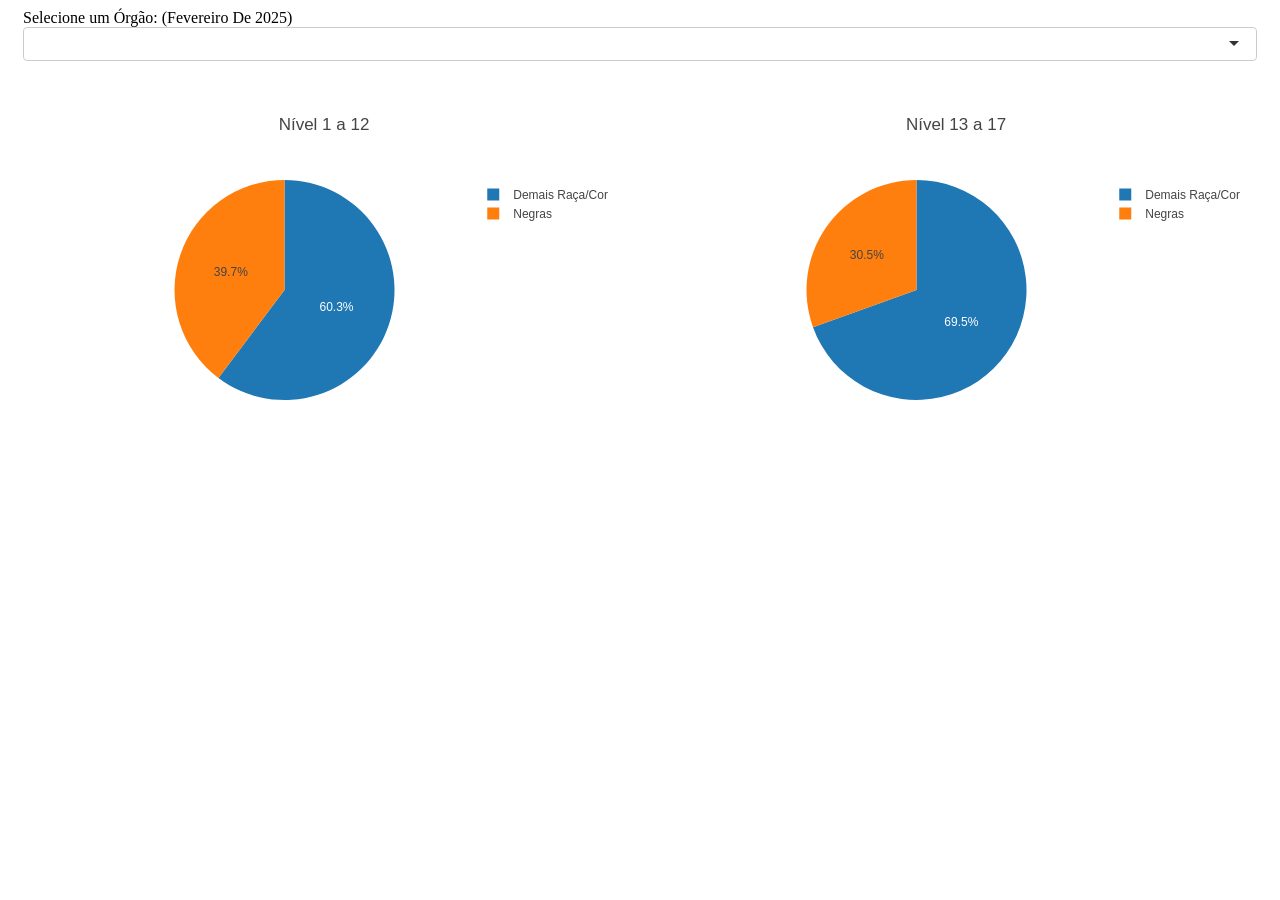
==== commit 2257a138: "atualizacao marco 25" ====
--- a/observatorio/index.html
+++ b/observatorio/index.html
@@ -23,7 +23,7 @@
   <div class="row">
     <div class="col-sm-12">
       <div id="Orgao_PIZZA" class="form-group crosstalk-input-select crosstalk-input">
-        <label class="control-label" for="Orgao_PIZZA">Selecione um Órgão: (Janeiro De 2025)</label>
+        <label class="control-label" for="Orgao_PIZZA">Selecione um Órgão: (Fevereiro De 2025)</label>
         <div>
           <select></select>
           <script type="application/json" data-for="Orgao_PIZZA">{
@@ -122,12 +122,12 @@
       </div>
     </div>
     <div class="col-sm-6">
-      <div class="plotly html-widget html-fill-item" id="htmlwidget-363f362b88c8e991af73" style="width:100%;height:400px;"></div>
-      <script type="application/json" data-for="htmlwidget-363f362b88c8e991af73">{"x":{"visdat":{"1465de3881b":["function () ","plotlyVisDat"],"146554fcabbc":["function () ","data"]},"cur_data":"146554fcabbc","attrs":{"146554fcabbc":{"alpha_stroke":1,"sizes":[10,100],"spans":[1,20],"values":{},"labels":{},"type":"pie","name":"Nível 1 a 12","inherit":true}},"layout":{"margin":0.01,"title":"Nível 1 a 12","plot_bgcolor":"#e5ecf6","xaxis":{"zerolinecolor":"#ffff","zerolinewidth":2,"gridcolor":"ffff"},"yaxis":{"zerolinecolor":"#ffff","zerolinewidth":2,"gridcolor":"ffff"},"showlegend":true,"showlegend2":true,"dragmode":"zoom","hovermode":"closest"},"source":"A","config":{"modeBarButtonsToAdd":["hoverclosest","hovercompare"],"showSendToCloud":false},"data":[{"values":[1596,null,652,null,522,null,231,null,172,null,227,null,287,null,233,null,36,null,28,null,432,null,303,null,179,null,55,null,232,null,101,null,50,null,128,null,551,null,603,null,114,null,69,null,41,null,30,null,150,null,88,null,15,null,17,null,1682,null,1357,null,107,null,45,null,2251,null,1216,null,1029,null,841,null,628,null,546,null,476,null,448,null,48,null,46,null,286,null,95,null,85,null,81,null,779,null,389,null,1384,null,940,null,94,null,56,41,null,9,null,26,null,47,null,93,null,46,null,170,null,102,null,379,null,221,null,15,null,16,569,null,513,null,657,null,717,null,572,551,41,null,22,115,null,55,null,49,null,49,null,179,null,175,null,123,null,88,null,518,null,448,null,217,null,61,null,52,null,44,null,3556,null,1167,null,90,null,31,null,33,null,126,null,190,null,157,null,137,null,77,null,4585,null,3189,null,258,null,174,null,75,null,73,null,100,null,122,null,920,null,427,null,1525,null,1313,null,277,null,175,null,235,null,144,null,56,null,65,null,24,null,20,null,654,null,212,null,117,null,124,null,59,null,38,null,99,null,68,null,197,null,171,null,31,null,69,null,73,null,73,null,510,null,335,null,483,null,407,null,67,null,20,null,207,null,96,null,90,null,51,null,2420,null,1372,null,115,null,40,null,226,null,111,null,76,null,27,null,1386,null,988,null,84,null,50,null,965,null,680,null,88,null,32,null,735,null,532,null,286,null,135,null,935,null,732,null,266,null,249,null,14,null,12,null],"labels":["Demais Raça/Cor","Demais Raça/Cor","Negras","Negras","Demais Raça/Cor","Demais Raça/Cor","Negras","Negras","Demais Raça/Cor","Demais Raça/Cor","Negras","Negras","Demais Raça/Cor","Demais Raça/Cor","Negras","Negras","Demais Raça/Cor","Demais Raça/Cor","Negras","Negras","Demais Raça/Cor","Demais Raça/Cor","Negras","Negras","Demais Raça/Cor","Demais Raça/Cor","Negras","Negras","Demais Raça/Cor","Demais Raça/Cor","Negras","Negras","Demais Raça/Cor","Demais Raça/Cor","Negras","Negras","Demais Raça/Cor","Demais Raça/Cor","Negras","Negras","Demais Raça/Cor","Demais Raça/Cor","Negras","Negras","Demais Raça/Cor","Demais Raça/Cor","Negras","Negras","Demais Raça/Cor","Demais Raça/Cor","Negras","Negras","Demais Raça/Cor","Demais Raça/Cor","Negras","Negras","Demais Raça/Cor","Demais Raça/Cor","Negras","Negras","Demais Raça/Cor","Demais Raça/Cor","Negras","Negras","Demais Raça/Cor","Demais Raça/Cor","Negras","Negras","Demais Raça/Cor","Demais Raça/Cor","Negras","Negras","Demais Raça/Cor","Demais Raça/Cor","Negras","Negras","Demais Raça/Cor","Demais Raça/Cor","Negras","Negras","Demais Raça/Cor","Demais Raça/Cor","Negras","Negras","Demais Raça/Cor","Demais Raça/Cor","Negras","Negras","Demais Raça/Cor","Demais Raça/Cor","Negras","Negras","Demais Raça/Cor","Demais Raça/Cor","Negras","Negras","Demais Raça/Cor","Demais Raça/Cor","Negras","Negras","Demais Raça/Cor","Demais Raça/Cor","Negras","Demais Raça/Cor","Demais Raça/Cor","Negras","Negras","Demais Raça/Cor","Demais Raça/Cor","Negras","Negras","Demais Raça/Cor","Demais Raça/Cor","Negras","Negras","Demais Raça/Cor","Demais Raça/Cor","Negras","Negras","Demais Raça/Cor","Demais Raça/Cor","Negras","Negras","Demais Raça/Cor","Demais Raça/Cor","Negras","Demais Raça/Cor","Demais Raça/Cor","Negras","Negras","Demais Raça/Cor","Demais Raça/Cor","Negras","Negras","Demais Raça/Cor","Negras","Demais Raça/Cor","Demais Raça/Cor","Negras","Demais Raça/Cor","Demais Raça/Cor","Negras","Negras","Demais Raça/Cor","Demais Raça/Cor","Negras","Negras","Demais Raça/Cor","Demais Raça/Cor","Negras","Negras","Demais Raça/Cor","Demais Raça/Cor","Negras","Negras","Demais Raça/Cor","Demais Raça/Cor","Negras","Negras","Demais Raça/Cor","Demais Raça/Cor","Negras","Negras","Demais Raça/Cor","Demais Raça/Cor","Negras","Negras","Demais Raça/Cor","Demais Raça/Cor","Negras","Negras","Demais Raça/Cor","Demais Raça/Cor","Negras","Negras","Demais Raça/Cor","Demais Raça/Cor","Negras","Negras","Demais Raça/Cor","Demais Raça/Cor","Negras","Negras","Demais Raça/Cor","Demais Raça/Cor","Negras","Negras","Demais Raça/Cor","Demais Raça/Cor","Negras","Negras","Demais Raça/Cor","Demais Raça/Cor","Negras","Negras","Demais Raça/Cor","Demais Raça/Cor","Negras","Negras","Demais Raça/Cor","Demais Raça/Cor","Negras","Negras","Demais Raça/Cor","Demais Raça/Cor","Negras","Negras","Demais Raça/Cor","Demais Raça/Cor","Negras","Negras","Demais Raça/Cor","Demais Raça/Cor","Negras","Negras","Demais Raça/Cor","Demais Raça/Cor","Negras","Negras","Demais Raça/Cor","Demais Raça/Cor","Negras","Negras","Demais Raça/Cor","Demais Raça/Cor","Negras","Negras","Demais Raça/Cor","Demais Raça/Cor","Negras","Negras","Demais Raça/Cor","Demais Raça/Cor","Negras","Negras","Demais Raça/Cor","Demais Raça/Cor","Negras","Negras","Demais Raça/Cor","Demais Raça/Cor","Negras","Negras","Demais Raça/Cor","Demais Raça/Cor","Negras","Negras","Demais Raça/Cor","Demais Raça/Cor","Negras","Negras","Demais Raça/Cor","Demais Raça/Cor","Negras","Negras","Demais Raça/Cor","Demais Raça/Cor","Negras","Negras","Demais Raça/Cor","Demais Raça/Cor","Negras","Negras","Demais Raça/Cor","Demais Raça/Cor","Negras","Negras","Demais Raça/Cor","Demais Raça/Cor","Negras","Negras","Demais Raça/Cor","Demais Raça/Cor","Negras","Negras","Demais Raça/Cor","Demais Raça/Cor","Negras","Negras","Demais Raça/Cor","Demais Raça/Cor","Negras","Negras","Demais Raça/Cor","Demais Raça/Cor","Negras","Negras","Demais Raça/Cor","Demais Raça/Cor","Negras","Negras","Demais Raça/Cor","Demais Raça/Cor","Negras","Negras","Demais Raça/Cor","Demais Raça/Cor","Negras","Negras","Demais Raça/Cor","Demais Raça/Cor","Negras","Negras","Demais Raça/Cor","Demais Raça/Cor","Negras","Negras","Demais Raça/Cor","Demais Raça/Cor","Negras","Negras","Demais Raça/Cor","Demais Raça/Cor","Negras","Negras","Demais Raça/Cor","Demais Raça/Cor","Negras","Negras","Demais Raça/Cor","Demais Raça/Cor","Negras","Negras","Demais Raça/Cor","Demais Raça/Cor","Negras","Negras"],"type":"pie","name":"Nível 1 a 12","key":["1","2","3","4","5","6","7","8","9","10","11","12","13","14","15","16","17","18","19","20","21","22","23","24","25","26","27","28","29","30","31","32","33","34","35","36","37","38","39","40","41","42","43","44","45","46","47","48","49","50","51","52","53","54","55","56","57","58","59","60","61","62","63","64","65","66","67","68","69","70","71","72","73","74","75","76","77","78","79","80","81","82","83","84","85","86","87","88","89","90","91","92","93","94","95","96","97","98","99","100","101","102","103","104","105","106","107","108","109","110","111","112","113","114","115","116","117","118","119","120","121","122","123","124","125","126","127","128","129","130","131","132","133","134","135","136","137","138","139","140","141","142","143","144","145","146","147","148","149","150","151","152","153","154","155","156","157","158","159","160","161","162","163","164","165","166","167","168","169","170","171","172","173","174","175","176","177","178","179","180","181","182","183","184","185","186","187","188","189","190","191","192","193","194","195","196","197","198","199","200","201","202","203","204","205","206","207","208","209","210","211","212","213","214","215","216","217","218","219","220","221","222","223","224","225","226","227","228","229","230","231","232","233","234","235","236","237","238","239","240","241","242","243","244","245","246","247","248","249","250","251","252","253","254","255","256","257","258","259","260","261","262","263","264","265","266","267","268","269","270","271","272","273","274","275","276","277","278","279","280","281","282","283","284","285","286","287","288","289","290","291","292","293","294","295","296","297","298","299","300","301","302","303","304","305","306","307","308","309","310","311","312","313","314","315","316","317","318","319","320","321","322","323","324","325","326","327"],"set":"funcao","marker":{"color":"rgba(31,119,180,1)","line":{"color":"rgba(255,255,255,1)"}},"_isNestedKey":false,"frame":null}],"highlight":{"on":"plotly_click","persistent":false,"dynamic":false,"selectize":false,"opacityDim":0.20000000000000001,"selected":{"opacity":1},"debounce":0,"ctGroups":["funcao"]},"shinyEvents":["plotly_hover","plotly_click","plotly_selected","plotly_relayout","plotly_brushed","plotly_brushing","plotly_clickannotation","plotly_doubleclick","plotly_deselect","plotly_afterplot","plotly_sunburstclick"],"base_url":"https://plot.ly"},"evals":[],"jsHooks":[]}</script>
+      <div class="plotly html-widget html-fill-item" id="htmlwidget-d1cd9578409a3ee0af48" style="width:100%;height:400px;"></div>
+      <script type="application/json" data-for="htmlwidget-d1cd9578409a3ee0af48">{"x":{"visdat":{"1346240cd7f5":["function () ","plotlyVisDat"],"134647362850":["function () ","data"]},"cur_data":"134647362850","attrs":{"134647362850":{"alpha_stroke":1,"sizes":[10,100],"spans":[1,20],"values":{},"labels":{},"type":"pie","name":"Nível 1 a 12","inherit":true}},"layout":{"margin":0.01,"title":"Nível 1 a 12","plot_bgcolor":"#e5ecf6","xaxis":{"zerolinecolor":"#ffff","zerolinewidth":2,"gridcolor":"ffff"},"yaxis":{"zerolinecolor":"#ffff","zerolinewidth":2,"gridcolor":"ffff"},"showlegend":true,"showlegend2":true,"dragmode":"zoom","hovermode":"closest"},"source":"A","config":{"modeBarButtonsToAdd":["hoverclosest","hovercompare"],"showSendToCloud":false},"data":[{"values":[1595,null,656,null,536,null,239,null,170,null,229,null,299,null,237,null,34,null,29,null,433,null,297,null,180,null,57,null,234,null,102,null,51,null,125,null,546,null,616,null,114,null,68,null,43,null,30,null,150,null,89,null,15,null,16,null,1724,null,1374,null,108,null,45,null,2239,null,1218,null,1038,null,857,null,619,null,548,null,468,null,456,null,50,null,45,null,284,null,96,null,85,null,82,null,779,null,387,null,1377,null,938,null,93,null,58,38,null,9,null,26,null,48,null,94,null,45,null,175,null,103,null,372,null,222,null,15,null,16,566,null,514,null,659,null,716,null,572,551,41,null,21,114,null,55,null,49,null,49,null,187,null,172,null,123,null,86,null,510,null,446,null,218,null,60,null,53,null,44,null,3574,null,1169,null,89,null,32,null,33,null,125,null,192,null,156,null,138,null,75,null,4607,null,3196,null,257,null,173,null,74,null,75,null,108,null,128,null,920,null,429,null,1526,null,1315,null,275,null,175,null,232,null,143,null,57,null,67,null,25,null,19,null,652,null,200,null,113,null,120,null,59,null,39,null,99,null,70,null,195,null,170,null,30,null,69,null,74,null,74,null,503,null,339,null,497,null,419,null,68,null,19,null,218,null,101,null,89,null,51,null,2412,null,1369,null,113,null,40,null,235,null,114,null,76,null,29,null,1392,null,985,null,81,null,52,null,964,null,685,null,92,null,32,null,737,null,539,null,288,null,135,null,924,null,732,null,266,null,254,null,15,null,11,null],"labels":["Demais Raça/Cor","Demais Raça/Cor","Negras","Negras","Demais Raça/Cor","Demais Raça/Cor","Negras","Negras","Demais Raça/Cor","Demais Raça/Cor","Negras","Negras","Demais Raça/Cor","Demais Raça/Cor","Negras","Negras","Demais Raça/Cor","Demais Raça/Cor","Negras","Negras","Demais Raça/Cor","Demais Raça/Cor","Negras","Negras","Demais Raça/Cor","Demais Raça/Cor","Negras","Negras","Demais Raça/Cor","Demais Raça/Cor","Negras","Negras","Demais Raça/Cor","Demais Raça/Cor","Negras","Negras","Demais Raça/Cor","Demais Raça/Cor","Negras","Negras","Demais Raça/Cor","Demais Raça/Cor","Negras","Negras","Demais Raça/Cor","Demais Raça/Cor","Negras","Negras","Demais Raça/Cor","Demais Raça/Cor","Negras","Negras","Demais Raça/Cor","Demais Raça/Cor","Negras","Negras","Demais Raça/Cor","Demais Raça/Cor","Negras","Negras","Demais Raça/Cor","Demais Raça/Cor","Negras","Negras","Demais Raça/Cor","Demais Raça/Cor","Negras","Negras","Demais Raça/Cor","Demais Raça/Cor","Negras","Negras","Demais Raça/Cor","Demais Raça/Cor","Negras","Negras","Demais Raça/Cor","Demais Raça/Cor","Negras","Negras","Demais Raça/Cor","Demais Raça/Cor","Negras","Negras","Demais Raça/Cor","Demais Raça/Cor","Negras","Negras","Demais Raça/Cor","Demais Raça/Cor","Negras","Negras","Demais Raça/Cor","Demais Raça/Cor","Negras","Negras","Demais Raça/Cor","Demais Raça/Cor","Negras","Negras","Demais Raça/Cor","Demais Raça/Cor","Negras","Demais Raça/Cor","Demais Raça/Cor","Negras","Negras","Demais Raça/Cor","Demais Raça/Cor","Negras","Negras","Demais Raça/Cor","Demais Raça/Cor","Negras","Negras","Demais Raça/Cor","Demais Raça/Cor","Negras","Negras","Demais Raça/Cor","Demais Raça/Cor","Negras","Negras","Demais Raça/Cor","Demais Raça/Cor","Negras","Demais Raça/Cor","Demais Raça/Cor","Negras","Negras","Demais Raça/Cor","Demais Raça/Cor","Negras","Negras","Demais Raça/Cor","Negras","Demais Raça/Cor","Demais Raça/Cor","Negras","Demais Raça/Cor","Demais Raça/Cor","Negras","Negras","Demais Raça/Cor","Demais Raça/Cor","Negras","Negras","Demais Raça/Cor","Demais Raça/Cor","Negras","Negras","Demais Raça/Cor","Demais Raça/Cor","Negras","Negras","Demais Raça/Cor","Demais Raça/Cor","Negras","Negras","Demais Raça/Cor","Demais Raça/Cor","Negras","Negras","Demais Raça/Cor","Demais Raça/Cor","Negras","Negras","Demais Raça/Cor","Demais Raça/Cor","Negras","Negras","Demais Raça/Cor","Demais Raça/Cor","Negras","Negras","Demais Raça/Cor","Demais Raça/Cor","Negras","Negras","Demais Raça/Cor","Demais Raça/Cor","Negras","Negras","Demais Raça/Cor","Demais Raça/Cor","Negras","Negras","Demais Raça/Cor","Demais Raça/Cor","Negras","Negras","Demais Raça/Cor","Demais Raça/Cor","Negras","Negras","Demais Raça/Cor","Demais Raça/Cor","Negras","Negras","Demais Raça/Cor","Demais Raça/Cor","Negras","Negras","Demais Raça/Cor","Demais Raça/Cor","Negras","Negras","Demais Raça/Cor","Demais Raça/Cor","Negras","Negras","Demais Raça/Cor","Demais Raça/Cor","Negras","Negras","Demais Raça/Cor","Demais Raça/Cor","Negras","Negras","Demais Raça/Cor","Demais Raça/Cor","Negras","Negras","Demais Raça/Cor","Demais Raça/Cor","Negras","Negras","Demais Raça/Cor","Demais Raça/Cor","Negras","Negras","Demais Raça/Cor","Demais Raça/Cor","Negras","Negras","Demais Raça/Cor","Demais Raça/Cor","Negras","Negras","Demais Raça/Cor","Demais Raça/Cor","Negras","Negras","Demais Raça/Cor","Demais Raça/Cor","Negras","Negras","Demais Raça/Cor","Demais Raça/Cor","Negras","Negras","Demais Raça/Cor","Demais Raça/Cor","Negras","Negras","Demais Raça/Cor","Demais Raça/Cor","Negras","Negras","Demais Raça/Cor","Demais Raça/Cor","Negras","Negras","Demais Raça/Cor","Demais Raça/Cor","Negras","Negras","Demais Raça/Cor","Demais Raça/Cor","Negras","Negras","Demais Raça/Cor","Demais Raça/Cor","Negras","Negras","Demais Raça/Cor","Demais Raça/Cor","Negras","Negras","Demais Raça/Cor","Demais Raça/Cor","Negras","Negras","Demais Raça/Cor","Demais Raça/Cor","Negras","Negras","Demais Raça/Cor","Demais Raça/Cor","Negras","Negras","Demais Raça/Cor","Demais Raça/Cor","Negras","Negras","Demais Raça/Cor","Demais Raça/Cor","Negras","Negras","Demais Raça/Cor","Demais Raça/Cor","Negras","Negras","Demais Raça/Cor","Demais Raça/Cor","Negras","Negras","Demais Raça/Cor","Demais Raça/Cor","Negras","Negras","Demais Raça/Cor","Demais Raça/Cor","Negras","Negras","Demais Raça/Cor","Demais Raça/Cor","Negras","Negras","Demais Raça/Cor","Demais Raça/Cor","Negras","Negras","Demais Raça/Cor","Demais Raça/Cor","Negras","Negras"],"type":"pie","name":"Nível 1 a 12","key":["1","2","3","4","5","6","7","8","9","10","11","12","13","14","15","16","17","18","19","20","21","22","23","24","25","26","27","28","29","30","31","32","33","34","35","36","37","38","39","40","41","42","43","44","45","46","47","48","49","50","51","52","53","54","55","56","57","58","59","60","61","62","63","64","65","66","67","68","69","70","71","72","73","74","75","76","77","78","79","80","81","82","83","84","85","86","87","88","89","90","91","92","93","94","95","96","97","98","99","100","101","102","103","104","105","106","107","108","109","110","111","112","113","114","115","116","117","118","119","120","121","122","123","124","125","126","127","128","129","130","131","132","133","134","135","136","137","138","139","140","141","142","143","144","145","146","147","148","149","150","151","152","153","154","155","156","157","158","159","160","161","162","163","164","165","166","167","168","169","170","171","172","173","174","175","176","177","178","179","180","181","182","183","184","185","186","187","188","189","190","191","192","193","194","195","196","197","198","199","200","201","202","203","204","205","206","207","208","209","210","211","212","213","214","215","216","217","218","219","220","221","222","223","224","225","226","227","228","229","230","231","232","233","234","235","236","237","238","239","240","241","242","243","244","245","246","247","248","249","250","251","252","253","254","255","256","257","258","259","260","261","262","263","264","265","266","267","268","269","270","271","272","273","274","275","276","277","278","279","280","281","282","283","284","285","286","287","288","289","290","291","292","293","294","295","296","297","298","299","300","301","302","303","304","305","306","307","308","309","310","311","312","313","314","315","316","317","318","319","320","321","322","323","324","325","326","327"],"set":"funcao","marker":{"color":"rgba(31,119,180,1)","line":{"color":"rgba(255,255,255,1)"}},"_isNestedKey":false,"frame":null}],"highlight":{"on":"plotly_click","persistent":false,"dynamic":false,"selectize":false,"opacityDim":0.20000000000000001,"selected":{"opacity":1},"debounce":0,"ctGroups":["funcao"]},"shinyEvents":["plotly_hover","plotly_click","plotly_selected","plotly_relayout","plotly_brushed","plotly_brushing","plotly_clickannotation","plotly_doubleclick","plotly_deselect","plotly_afterplot","plotly_sunburstclick"],"base_url":"https://plot.ly"},"evals":[],"jsHooks":[]}</script>
     </div>
     <div class="col-sm-6">
-      <div class="plotly html-widget html-fill-item" id="htmlwidget-dd38e2abdbf54dfe504d" style="width:100%;height:400px;"></div>
-      <script type="application/json" data-for="htmlwidget-dd38e2abdbf54dfe504d">{"x":{"visdat":{"1465186eef3b":["function () ","plotlyVisDat"],"14651b1c1705":["function () ","data"]},"cur_data":"14651b1c1705","attrs":{"14651b1c1705":{"alpha_stroke":1,"sizes":[10,100],"spans":[1,20],"values":{},"labels":{},"type":"pie","name":"Nível 13 a 17","inherit":true}},"layout":{"margin":0.01,"title":"Nível 13 a 17","plot_bgcolor":"#e5ecf6","xaxis":{"zerolinecolor":"#ffff","zerolinewidth":2,"gridcolor":"ffff"},"yaxis":{"zerolinecolor":"#ffff","zerolinewidth":2,"gridcolor":"ffff"},"showlegend":true,"showlegend2":true,"dragmode":"zoom","hovermode":"closest"},"source":"A","config":{"modeBarButtonsToAdd":["hoverclosest","hovercompare"],"showSendToCloud":false},"data":[{"values":[null,307,null,116,null,206,null,87,null,4,null,10,null,132,null,76,null,19,null,7,null,235,null,157,null,26,null,18,null,50,null,17,null,24,null,30,null,77,null,64,null,113,null,92,null,85,null,23,null,55,null,17,null,14,null,4,null,420,null,223,null,53,null,17,null,118,null,33,null,23,null,19,null,252,null,113,null,156,null,52,null,14,null,2,null,28,null,11,null,35,null,14,null,150,null,66,null,242,null,105,null,20,null,null,13,null,1,null,2,null,16,null,10,null,10,null,15,null,11,null,63,null,26,null,8,null,null,8,null,10,null,26,null,3,null,null,null,2,null,null,59,null,18,null,25,null,9,null,62,null,17,null,48,null,30,null,274,null,129,null,41,null,12,null,24,null,7,null,367,null,107,null,42,null,8,null,8,null,93,null,177,null,76,null,101,null,70,null,70,null,31,null,76,null,21,null,51,null,21,null,18,null,11,null,50,null,21,null,453,null,181,null,152,null,73,null,90,null,27,null,54,null,45,null,12,null,3,null,399,null,55,null,82,null,40,null,39,null,17,null,66,null,50,null,137,null,86,null,21,null,32,null,99,null,61,null,69,null,43,null,46,null,14,null,16,null,3,null,203,null,59,null,25,null,8,null,42,null,6,null,32,null,11,null,192,null,50,null,20,null,12,null,141,null,82,null,77,null,29,null,37,null,16,null,79,null,25,null,80,null,39,null,219,null,52,null,927,null,341,null,118,null,98,null,36,null,11],"labels":["Demais Raça/Cor","Demais Raça/Cor","Negras","Negras","Demais Raça/Cor","Demais Raça/Cor","Negras","Negras","Demais Raça/Cor","Demais Raça/Cor","Negras","Negras","Demais Raça/Cor","Demais Raça/Cor","Negras","Negras","Demais Raça/Cor","Demais Raça/Cor","Negras","Negras","Demais Raça/Cor","Demais Raça/Cor","Negras","Negras","Demais Raça/Cor","Demais Raça/Cor","Negras","Negras","Demais Raça/Cor","Demais Raça/Cor","Negras","Negras","Demais Raça/Cor","Demais Raça/Cor","Negras","Negras","Demais Raça/Cor","Demais Raça/Cor","Negras","Negras","Demais Raça/Cor","Demais Raça/Cor","Negras","Negras","Demais Raça/Cor","Demais Raça/Cor","Negras","Negras","Demais Raça/Cor","Demais Raça/Cor","Negras","Negras","Demais Raça/Cor","Demais Raça/Cor","Negras","Negras","Demais Raça/Cor","Demais Raça/Cor","Negras","Negras","Demais Raça/Cor","Demais Raça/Cor","Negras","Negras","Demais Raça/Cor","Demais Raça/Cor","Negras","Negras","Demais Raça/Cor","Demais Raça/Cor","Negras","Negras","Demais Raça/Cor","Demais Raça/Cor","Negras","Negras","Demais Raça/Cor","Demais Raça/Cor","Negras","Negras","Demais Raça/Cor","Demais Raça/Cor","Negras","Negras","Demais Raça/Cor","Demais Raça/Cor","Negras","Negras","Demais Raça/Cor","Demais Raça/Cor","Negras","Negras","Demais Raça/Cor","Demais Raça/Cor","Negras","Negras","Demais Raça/Cor","Demais Raça/Cor","Negras","Negras","Demais Raça/Cor","Demais Raça/Cor","Negras","Demais Raça/Cor","Demais Raça/Cor","Negras","Negras","Demais Raça/Cor","Demais Raça/Cor","Negras","Negras","Demais Raça/Cor","Demais Raça/Cor","Negras","Negras","Demais Raça/Cor","Demais Raça/Cor","Negras","Negras","Demais Raça/Cor","Demais Raça/Cor","Negras","Negras","Demais Raça/Cor","Demais Raça/Cor","Negras","Demais Raça/Cor","Demais Raça/Cor","Negras","Negras","Demais Raça/Cor","Demais Raça/Cor","Negras","Negras","Demais Raça/Cor","Negras","Demais Raça/Cor","Demais Raça/Cor","Negras","Demais Raça/Cor","Demais Raça/Cor","Negras","Negras","Demais Raça/Cor","Demais Raça/Cor","Negras","Negras","Demais Raça/Cor","Demais Raça/Cor","Negras","Negras","Demais Raça/Cor","Demais Raça/Cor","Negras","Negras","Demais Raça/Cor","Demais Raça/Cor","Negras","Negras","Demais Raça/Cor","Demais Raça/Cor","Negras","Negras","Demais Raça/Cor","Demais Raça/Cor","Negras","Negras","Demais Raça/Cor","Demais Raça/Cor","Negras","Negras","Demais Raça/Cor","Demais Raça/Cor","Negras","Negras","Demais Raça/Cor","Demais Raça/Cor","Negras","Negras","Demais Raça/Cor","Demais Raça/Cor","Negras","Negras","Demais Raça/Cor","Demais Raça/Cor","Negras","Negras","Demais Raça/Cor","Demais Raça/Cor","Negras","Negras","Demais Raça/Cor","Demais Raça/Cor","Negras","Negras","Demais Raça/Cor","Demais Raça/Cor","Negras","Negras","Demais Raça/Cor","Demais Raça/Cor","Negras","Negras","Demais Raça/Cor","Demais Raça/Cor","Negras","Negras","Demais Raça/Cor","Demais Raça/Cor","Negras","Negras","Demais Raça/Cor","Demais Raça/Cor","Negras","Negras","Demais Raça/Cor","Demais Raça/Cor","Negras","Negras","Demais Raça/Cor","Demais Raça/Cor","Negras","Negras","Demais Raça/Cor","Demais Raça/Cor","Negras","Negras","Demais Raça/Cor","Demais Raça/Cor","Negras","Negras","Demais Raça/Cor","Demais Raça/Cor","Negras","Negras","Demais Raça/Cor","Demais Raça/Cor","Negras","Negras","Demais Raça/Cor","Demais Raça/Cor","Negras","Negras","Demais Raça/Cor","Demais Raça/Cor","Negras","Negras","Demais Raça/Cor","Demais Raça/Cor","Negras","Negras","Demais Raça/Cor","Demais Raça/Cor","Negras","Negras","Demais Raça/Cor","Demais Raça/Cor","Negras","Negras","Demais Raça/Cor","Demais Raça/Cor","Negras","Negras","Demais Raça/Cor","Demais Raça/Cor","Negras","Negras","Demais Raça/Cor","Demais Raça/Cor","Negras","Negras","Demais Raça/Cor","Demais Raça/Cor","Negras","Negras","Demais Raça/Cor","Demais Raça/Cor","Negras","Negras","Demais Raça/Cor","Demais Raça/Cor","Negras","Negras","Demais Raça/Cor","Demais Raça/Cor","Negras","Negras","Demais Raça/Cor","Demais Raça/Cor","Negras","Negras","Demais Raça/Cor","Demais Raça/Cor","Negras","Negras","Demais Raça/Cor","Demais Raça/Cor","Negras","Negras","Demais Raça/Cor","Demais Raça/Cor","Negras","Negras","Demais Raça/Cor","Demais Raça/Cor","Negras","Negras","Demais Raça/Cor","Demais Raça/Cor","Negras","Negras","Demais Raça/Cor","Demais Raça/Cor","Negras","Negras","Demais Raça/Cor","Demais Raça/Cor","Negras","Negras","Demais Raça/Cor","Demais Raça/Cor","Negras","Negras","Demais Raça/Cor","Demais Raça/Cor","Negras","Negras"],"type":"pie","name":"Nível 13 a 17","key":["1","2","3","4","5","6","7","8","9","10","11","12","13","14","15","16","17","18","19","20","21","22","23","24","25","26","27","28","29","30","31","32","33","34","35","36","37","38","39","40","41","42","43","44","45","46","47","48","49","50","51","52","53","54","55","56","57","58","59","60","61","62","63","64","65","66","67","68","69","70","71","72","73","74","75","76","77","78","79","80","81","82","83","84","85","86","87","88","89","90","91","92","93","94","95","96","97","98","99","100","101","102","103","104","105","106","107","108","109","110","111","112","113","114","115","116","117","118","119","120","121","122","123","124","125","126","127","128","129","130","131","132","133","134","135","136","137","138","139","140","141","142","143","144","145","146","147","148","149","150","151","152","153","154","155","156","157","158","159","160","161","162","163","164","165","166","167","168","169","170","171","172","173","174","175","176","177","178","179","180","181","182","183","184","185","186","187","188","189","190","191","192","193","194","195","196","197","198","199","200","201","202","203","204","205","206","207","208","209","210","211","212","213","214","215","216","217","218","219","220","221","222","223","224","225","226","227","228","229","230","231","232","233","234","235","236","237","238","239","240","241","242","243","244","245","246","247","248","249","250","251","252","253","254","255","256","257","258","259","260","261","262","263","264","265","266","267","268","269","270","271","272","273","274","275","276","277","278","279","280","281","282","283","284","285","286","287","288","289","290","291","292","293","294","295","296","297","298","299","300","301","302","303","304","305","306","307","308","309","310","311","312","313","314","315","316","317","318","319","320","321","322","323","324","325","326","327"],"set":"funcao","marker":{"color":"rgba(31,119,180,1)","line":{"color":"rgba(255,255,255,1)"}},"_isNestedKey":false,"frame":null}],"highlight":{"on":"plotly_click","persistent":false,"dynamic":false,"selectize":false,"opacityDim":0.20000000000000001,"selected":{"opacity":1},"debounce":0,"ctGroups":["funcao"]},"shinyEvents":["plotly_hover","plotly_click","plotly_selected","plotly_relayout","plotly_brushed","plotly_brushing","plotly_clickannotation","plotly_doubleclick","plotly_deselect","plotly_afterplot","plotly_sunburstclick"],"base_url":"https://plot.ly"},"evals":[],"jsHooks":[]}</script>
+      <div class="plotly html-widget html-fill-item" id="htmlwidget-36149a1a61c21e3aaaf1" style="width:100%;height:400px;"></div>
+      <script type="application/json" data-for="htmlwidget-36149a1a61c21e3aaaf1">{"x":{"visdat":{"13463490c0b6":["function () ","plotlyVisDat"],"1346b5c07b0":["function () ","data"]},"cur_data":"1346b5c07b0","attrs":{"1346b5c07b0":{"alpha_stroke":1,"sizes":[10,100],"spans":[1,20],"values":{},"labels":{},"type":"pie","name":"Nível 13 a 17","inherit":true}},"layout":{"margin":0.01,"title":"Nível 13 a 17","plot_bgcolor":"#e5ecf6","xaxis":{"zerolinecolor":"#ffff","zerolinewidth":2,"gridcolor":"ffff"},"yaxis":{"zerolinecolor":"#ffff","zerolinewidth":2,"gridcolor":"ffff"},"showlegend":true,"showlegend2":true,"dragmode":"zoom","hovermode":"closest"},"source":"A","config":{"modeBarButtonsToAdd":["hoverclosest","hovercompare"],"showSendToCloud":false},"data":[{"values":[null,302,null,115,null,210,null,85,null,4,null,10,null,131,null,79,null,19,null,7,null,236,null,158,null,26,null,17,null,50,null,17,null,24,null,29,null,79,null,63,null,113,null,87,null,94,null,23,null,55,null,19,null,13,null,4,null,424,null,220,null,54,null,17,null,118,null,34,null,23,null,19,null,242,null,109,null,157,null,52,null,13,null,2,null,28,null,11,null,35,null,14,null,152,null,69,null,241,null,104,null,20,null,null,12,null,1,null,2,null,15,null,10,null,10,null,15,null,11,null,67,null,25,null,8,null,null,6,null,10,null,26,null,3,null,null,null,2,null,null,58,null,17,null,25,null,9,null,61,null,17,null,48,null,30,null,274,null,129,null,42,null,12,null,24,null,7,null,365,null,106,null,43,null,8,null,8,null,91,null,177,null,80,null,102,null,70,null,69,null,32,null,75,null,21,null,51,null,21,null,18,null,11,null,51,null,20,null,456,null,184,null,154,null,76,null,89,null,28,null,55,null,46,null,11,null,3,null,395,null,60,null,78,null,40,null,39,null,17,null,68,null,46,null,137,null,89,null,20,null,32,null,101,null,63,null,69,null,46,null,45,null,14,null,16,null,3,null,208,null,62,null,25,null,8,null,42,null,7,null,31,null,13,null,190,null,49,null,21,null,11,null,145,null,82,null,77,null,29,null,36,null,16,null,78,null,26,null,81,null,39,null,220,null,51,null,925,null,346,null,120,null,98,null,34,null,11],"labels":["Demais Raça/Cor","Demais Raça/Cor","Negras","Negras","Demais Raça/Cor","Demais Raça/Cor","Negras","Negras","Demais Raça/Cor","Demais Raça/Cor","Negras","Negras","Demais Raça/Cor","Demais Raça/Cor","Negras","Negras","Demais Raça/Cor","Demais Raça/Cor","Negras","Negras","Demais Raça/Cor","Demais Raça/Cor","Negras","Negras","Demais Raça/Cor","Demais Raça/Cor","Negras","Negras","Demais Raça/Cor","Demais Raça/Cor","Negras","Negras","Demais Raça/Cor","Demais Raça/Cor","Negras","Negras","Demais Raça/Cor","Demais Raça/Cor","Negras","Negras","Demais Raça/Cor","Demais Raça/Cor","Negras","Negras","Demais Raça/Cor","Demais Raça/Cor","Negras","Negras","Demais Raça/Cor","Demais Raça/Cor","Negras","Negras","Demais Raça/Cor","Demais Raça/Cor","Negras","Negras","Demais Raça/Cor","Demais Raça/Cor","Negras","Negras","Demais Raça/Cor","Demais Raça/Cor","Negras","Negras","Demais Raça/Cor","Demais Raça/Cor","Negras","Negras","Demais Raça/Cor","Demais Raça/Cor","Negras","Negras","Demais Raça/Cor","Demais Raça/Cor","Negras","Negras","Demais Raça/Cor","Demais Raça/Cor","Negras","Negras","Demais Raça/Cor","Demais Raça/Cor","Negras","Negras","Demais Raça/Cor","Demais Raça/Cor","Negras","Negras","Demais Raça/Cor","Demais Raça/Cor","Negras","Negras","Demais Raça/Cor","Demais Raça/Cor","Negras","Negras","Demais Raça/Cor","Demais Raça/Cor","Negras","Negras","Demais Raça/Cor","Demais Raça/Cor","Negras","Demais Raça/Cor","Demais Raça/Cor","Negras","Negras","Demais Raça/Cor","Demais Raça/Cor","Negras","Negras","Demais Raça/Cor","Demais Raça/Cor","Negras","Negras","Demais Raça/Cor","Demais Raça/Cor","Negras","Negras","Demais Raça/Cor","Demais Raça/Cor","Negras","Negras","Demais Raça/Cor","Demais Raça/Cor","Negras","Demais Raça/Cor","Demais Raça/Cor","Negras","Negras","Demais Raça/Cor","Demais Raça/Cor","Negras","Negras","Demais Raça/Cor","Negras","Demais Raça/Cor","Demais Raça/Cor","Negras","Demais Raça/Cor","Demais Raça/Cor","Negras","Negras","Demais Raça/Cor","Demais Raça/Cor","Negras","Negras","Demais Raça/Cor","Demais Raça/Cor","Negras","Negras","Demais Raça/Cor","Demais Raça/Cor","Negras","Negras","Demais Raça/Cor","Demais Raça/Cor","Negras","Negras","Demais Raça/Cor","Demais Raça/Cor","Negras","Negras","Demais Raça/Cor","Demais Raça/Cor","Negras","Negras","Demais Raça/Cor","Demais Raça/Cor","Negras","Negras","Demais Raça/Cor","Demais Raça/Cor","Negras","Negras","Demais Raça/Cor","Demais Raça/Cor","Negras","Negras","Demais Raça/Cor","Demais Raça/Cor","Negras","Negras","Demais Raça/Cor","Demais Raça/Cor","Negras","Negras","Demais Raça/Cor","Demais Raça/Cor","Negras","Negras","Demais Raça/Cor","Demais Raça/Cor","Negras","Negras","Demais Raça/Cor","Demais Raça/Cor","Negras","Negras","Demais Raça/Cor","Demais Raça/Cor","Negras","Negras","Demais Raça/Cor","Demais Raça/Cor","Negras","Negras","Demais Raça/Cor","Demais Raça/Cor","Negras","Negras","Demais Raça/Cor","Demais Raça/Cor","Negras","Negras","Demais Raça/Cor","Demais Raça/Cor","Negras","Negras","Demais Raça/Cor","Demais Raça/Cor","Negras","Negras","Demais Raça/Cor","Demais Raça/Cor","Negras","Negras","Demais Raça/Cor","Demais Raça/Cor","Negras","Negras","Demais Raça/Cor","Demais Raça/Cor","Negras","Negras","Demais Raça/Cor","Demais Raça/Cor","Negras","Negras","Demais Raça/Cor","Demais Raça/Cor","Negras","Negras","Demais Raça/Cor","Demais Raça/Cor","Negras","Negras","Demais Raça/Cor","Demais Raça/Cor","Negras","Negras","Demais Raça/Cor","Demais Raça/Cor","Negras","Negras","Demais Raça/Cor","Demais Raça/Cor","Negras","Negras","Demais Raça/Cor","Demais Raça/Cor","Negras","Negras","Demais Raça/Cor","Demais Raça/Cor","Negras","Negras","Demais Raça/Cor","Demais Raça/Cor","Negras","Negras","Demais Raça/Cor","Demais Raça/Cor","Negras","Negras","Demais Raça/Cor","Demais Raça/Cor","Negras","Negras","Demais Raça/Cor","Demais Raça/Cor","Negras","Negras","Demais Raça/Cor","Demais Raça/Cor","Negras","Negras","Demais Raça/Cor","Demais Raça/Cor","Negras","Negras","Demais Raça/Cor","Demais Raça/Cor","Negras","Negras","Demais Raça/Cor","Demais Raça/Cor","Negras","Negras","Demais Raça/Cor","Demais Raça/Cor","Negras","Negras","Demais Raça/Cor","Demais Raça/Cor","Negras","Negras","Demais Raça/Cor","Demais Raça/Cor","Negras","Negras","Demais Raça/Cor","Demais Raça/Cor","Negras","Negras","Demais Raça/Cor","Demais Raça/Cor","Negras","Negras","Demais Raça/Cor","Demais Raça/Cor","Negras","Negras","Demais Raça/Cor","Demais Raça/Cor","Negras","Negras"],"type":"pie","name":"Nível 13 a 17","key":["1","2","3","4","5","6","7","8","9","10","11","12","13","14","15","16","17","18","19","20","21","22","23","24","25","26","27","28","29","30","31","32","33","34","35","36","37","38","39","40","41","42","43","44","45","46","47","48","49","50","51","52","53","54","55","56","57","58","59","60","61","62","63","64","65","66","67","68","69","70","71","72","73","74","75","76","77","78","79","80","81","82","83","84","85","86","87","88","89","90","91","92","93","94","95","96","97","98","99","100","101","102","103","104","105","106","107","108","109","110","111","112","113","114","115","116","117","118","119","120","121","122","123","124","125","126","127","128","129","130","131","132","133","134","135","136","137","138","139","140","141","142","143","144","145","146","147","148","149","150","151","152","153","154","155","156","157","158","159","160","161","162","163","164","165","166","167","168","169","170","171","172","173","174","175","176","177","178","179","180","181","182","183","184","185","186","187","188","189","190","191","192","193","194","195","196","197","198","199","200","201","202","203","204","205","206","207","208","209","210","211","212","213","214","215","216","217","218","219","220","221","222","223","224","225","226","227","228","229","230","231","232","233","234","235","236","237","238","239","240","241","242","243","244","245","246","247","248","249","250","251","252","253","254","255","256","257","258","259","260","261","262","263","264","265","266","267","268","269","270","271","272","273","274","275","276","277","278","279","280","281","282","283","284","285","286","287","288","289","290","291","292","293","294","295","296","297","298","299","300","301","302","303","304","305","306","307","308","309","310","311","312","313","314","315","316","317","318","319","320","321","322","323","324","325","326","327"],"set":"funcao","marker":{"color":"rgba(31,119,180,1)","line":{"color":"rgba(255,255,255,1)"}},"_isNestedKey":false,"frame":null}],"highlight":{"on":"plotly_click","persistent":false,"dynamic":false,"selectize":false,"opacityDim":0.20000000000000001,"selected":{"opacity":1},"debounce":0,"ctGroups":["funcao"]},"shinyEvents":["plotly_hover","plotly_click","plotly_selected","plotly_relayout","plotly_brushed","plotly_brushing","plotly_clickannotation","plotly_doubleclick","plotly_deselect","plotly_afterplot","plotly_sunburstclick"],"base_url":"https://plot.ly"},"evals":[],"jsHooks":[]}</script>
     </div>
   </div>
 </div>
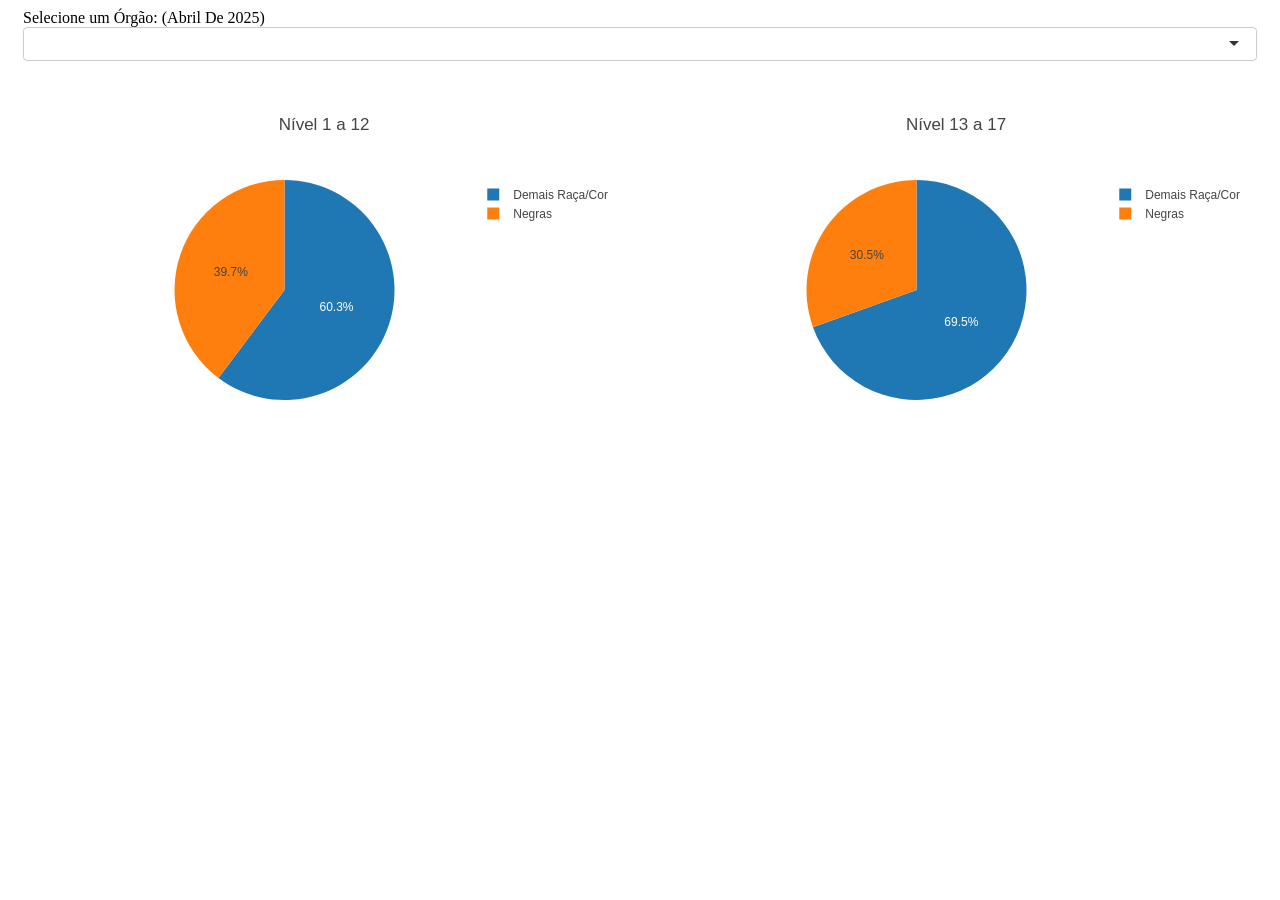
==== commit 7accb32f: "atualizacao maio/25" ====
--- a/observatorio/index.html
+++ b/observatorio/index.html
@@ -23,7 +23,7 @@
   <div class="row">
     <div class="col-sm-12">
       <div id="Orgao_PIZZA" class="form-group crosstalk-input-select crosstalk-input">
-        <label class="control-label" for="Orgao_PIZZA">Selecione um Órgão: (Fevereiro De 2025)</label>
+        <label class="control-label" for="Orgao_PIZZA">Selecione um Órgão: (Abril De 2025)</label>
         <div>
           <select></select>
           <script type="application/json" data-for="Orgao_PIZZA">{
@@ -122,12 +122,12 @@
       </div>
     </div>
     <div class="col-sm-6">
-      <div class="plotly html-widget html-fill-item" id="htmlwidget-d1cd9578409a3ee0af48" style="width:100%;height:400px;"></div>
-      <script type="application/json" data-for="htmlwidget-d1cd9578409a3ee0af48">{"x":{"visdat":{"1346240cd7f5":["function () ","plotlyVisDat"],"134647362850":["function () ","data"]},"cur_data":"134647362850","attrs":{"134647362850":{"alpha_stroke":1,"sizes":[10,100],"spans":[1,20],"values":{},"labels":{},"type":"pie","name":"Nível 1 a 12","inherit":true}},"layout":{"margin":0.01,"title":"Nível 1 a 12","plot_bgcolor":"#e5ecf6","xaxis":{"zerolinecolor":"#ffff","zerolinewidth":2,"gridcolor":"ffff"},"yaxis":{"zerolinecolor":"#ffff","zerolinewidth":2,"gridcolor":"ffff"},"showlegend":true,"showlegend2":true,"dragmode":"zoom","hovermode":"closest"},"source":"A","config":{"modeBarButtonsToAdd":["hoverclosest","hovercompare"],"showSendToCloud":false},"data":[{"values":[1595,null,656,null,536,null,239,null,170,null,229,null,299,null,237,null,34,null,29,null,433,null,297,null,180,null,57,null,234,null,102,null,51,null,125,null,546,null,616,null,114,null,68,null,43,null,30,null,150,null,89,null,15,null,16,null,1724,null,1374,null,108,null,45,null,2239,null,1218,null,1038,null,857,null,619,null,548,null,468,null,456,null,50,null,45,null,284,null,96,null,85,null,82,null,779,null,387,null,1377,null,938,null,93,null,58,38,null,9,null,26,null,48,null,94,null,45,null,175,null,103,null,372,null,222,null,15,null,16,566,null,514,null,659,null,716,null,572,551,41,null,21,114,null,55,null,49,null,49,null,187,null,172,null,123,null,86,null,510,null,446,null,218,null,60,null,53,null,44,null,3574,null,1169,null,89,null,32,null,33,null,125,null,192,null,156,null,138,null,75,null,4607,null,3196,null,257,null,173,null,74,null,75,null,108,null,128,null,920,null,429,null,1526,null,1315,null,275,null,175,null,232,null,143,null,57,null,67,null,25,null,19,null,652,null,200,null,113,null,120,null,59,null,39,null,99,null,70,null,195,null,170,null,30,null,69,null,74,null,74,null,503,null,339,null,497,null,419,null,68,null,19,null,218,null,101,null,89,null,51,null,2412,null,1369,null,113,null,40,null,235,null,114,null,76,null,29,null,1392,null,985,null,81,null,52,null,964,null,685,null,92,null,32,null,737,null,539,null,288,null,135,null,924,null,732,null,266,null,254,null,15,null,11,null],"labels":["Demais Raça/Cor","Demais Raça/Cor","Negras","Negras","Demais Raça/Cor","Demais Raça/Cor","Negras","Negras","Demais Raça/Cor","Demais Raça/Cor","Negras","Negras","Demais Raça/Cor","Demais Raça/Cor","Negras","Negras","Demais Raça/Cor","Demais Raça/Cor","Negras","Negras","Demais Raça/Cor","Demais Raça/Cor","Negras","Negras","Demais Raça/Cor","Demais Raça/Cor","Negras","Negras","Demais Raça/Cor","Demais Raça/Cor","Negras","Negras","Demais Raça/Cor","Demais Raça/Cor","Negras","Negras","Demais Raça/Cor","Demais Raça/Cor","Negras","Negras","Demais Raça/Cor","Demais Raça/Cor","Negras","Negras","Demais Raça/Cor","Demais Raça/Cor","Negras","Negras","Demais Raça/Cor","Demais Raça/Cor","Negras","Negras","Demais Raça/Cor","Demais Raça/Cor","Negras","Negras","Demais Raça/Cor","Demais Raça/Cor","Negras","Negras","Demais Raça/Cor","Demais Raça/Cor","Negras","Negras","Demais Raça/Cor","Demais Raça/Cor","Negras","Negras","Demais Raça/Cor","Demais Raça/Cor","Negras","Negras","Demais Raça/Cor","Demais Raça/Cor","Negras","Negras","Demais Raça/Cor","Demais Raça/Cor","Negras","Negras","Demais Raça/Cor","Demais Raça/Cor","Negras","Negras","Demais Raça/Cor","Demais Raça/Cor","Negras","Negras","Demais Raça/Cor","Demais Raça/Cor","Negras","Negras","Demais Raça/Cor","Demais Raça/Cor","Negras","Negras","Demais Raça/Cor","Demais Raça/Cor","Negras","Negras","Demais Raça/Cor","Demais Raça/Cor","Negras","Demais Raça/Cor","Demais Raça/Cor","Negras","Negras","Demais Raça/Cor","Demais Raça/Cor","Negras","Negras","Demais Raça/Cor","Demais Raça/Cor","Negras","Negras","Demais Raça/Cor","Demais Raça/Cor","Negras","Negras","Demais Raça/Cor","Demais Raça/Cor","Negras","Negras","Demais Raça/Cor","Demais Raça/Cor","Negras","Demais Raça/Cor","Demais Raça/Cor","Negras","Negras","Demais Raça/Cor","Demais Raça/Cor","Negras","Negras","Demais Raça/Cor","Negras","Demais Raça/Cor","Demais Raça/Cor","Negras","Demais Raça/Cor","Demais Raça/Cor","Negras","Negras","Demais Raça/Cor","Demais Raça/Cor","Negras","Negras","Demais Raça/Cor","Demais Raça/Cor","Negras","Negras","Demais Raça/Cor","Demais Raça/Cor","Negras","Negras","Demais Raça/Cor","Demais Raça/Cor","Negras","Negras","Demais Raça/Cor","Demais Raça/Cor","Negras","Negras","Demais Raça/Cor","Demais Raça/Cor","Negras","Negras","Demais Raça/Cor","Demais Raça/Cor","Negras","Negras","Demais Raça/Cor","Demais Raça/Cor","Negras","Negras","Demais Raça/Cor","Demais Raça/Cor","Negras","Negras","Demais Raça/Cor","Demais Raça/Cor","Negras","Negras","Demais Raça/Cor","Demais Raça/Cor","Negras","Negras","Demais Raça/Cor","Demais Raça/Cor","Negras","Negras","Demais Raça/Cor","Demais Raça/Cor","Negras","Negras","Demais Raça/Cor","Demais Raça/Cor","Negras","Negras","Demais Raça/Cor","Demais Raça/Cor","Negras","Negras","Demais Raça/Cor","Demais Raça/Cor","Negras","Negras","Demais Raça/Cor","Demais Raça/Cor","Negras","Negras","Demais Raça/Cor","Demais Raça/Cor","Negras","Negras","Demais Raça/Cor","Demais Raça/Cor","Negras","Negras","Demais Raça/Cor","Demais Raça/Cor","Negras","Negras","Demais Raça/Cor","Demais Raça/Cor","Negras","Negras","Demais Raça/Cor","Demais Raça/Cor","Negras","Negras","Demais Raça/Cor","Demais Raça/Cor","Negras","Negras","Demais Raça/Cor","Demais Raça/Cor","Negras","Negras","Demais Raça/Cor","Demais Raça/Cor","Negras","Negras","Demais Raça/Cor","Demais Raça/Cor","Negras","Negras","Demais Raça/Cor","Demais Raça/Cor","Negras","Negras","Demais Raça/Cor","Demais Raça/Cor","Negras","Negras","Demais Raça/Cor","Demais Raça/Cor","Negras","Negras","Demais Raça/Cor","Demais Raça/Cor","Negras","Negras","Demais Raça/Cor","Demais Raça/Cor","Negras","Negras","Demais Raça/Cor","Demais Raça/Cor","Negras","Negras","Demais Raça/Cor","Demais Raça/Cor","Negras","Negras","Demais Raça/Cor","Demais Raça/Cor","Negras","Negras","Demais Raça/Cor","Demais Raça/Cor","Negras","Negras","Demais Raça/Cor","Demais Raça/Cor","Negras","Negras","Demais Raça/Cor","Demais Raça/Cor","Negras","Negras","Demais Raça/Cor","Demais Raça/Cor","Negras","Negras","Demais Raça/Cor","Demais Raça/Cor","Negras","Negras","Demais Raça/Cor","Demais Raça/Cor","Negras","Negras","Demais Raça/Cor","Demais Raça/Cor","Negras","Negras","Demais Raça/Cor","Demais Raça/Cor","Negras","Negras","Demais Raça/Cor","Demais Raça/Cor","Negras","Negras","Demais Raça/Cor","Demais Raça/Cor","Negras","Negras","Demais Raça/Cor","Demais Raça/Cor","Negras","Negras","Demais Raça/Cor","Demais Raça/Cor","Negras","Negras"],"type":"pie","name":"Nível 1 a 12","key":["1","2","3","4","5","6","7","8","9","10","11","12","13","14","15","16","17","18","19","20","21","22","23","24","25","26","27","28","29","30","31","32","33","34","35","36","37","38","39","40","41","42","43","44","45","46","47","48","49","50","51","52","53","54","55","56","57","58","59","60","61","62","63","64","65","66","67","68","69","70","71","72","73","74","75","76","77","78","79","80","81","82","83","84","85","86","87","88","89","90","91","92","93","94","95","96","97","98","99","100","101","102","103","104","105","106","107","108","109","110","111","112","113","114","115","116","117","118","119","120","121","122","123","124","125","126","127","128","129","130","131","132","133","134","135","136","137","138","139","140","141","142","143","144","145","146","147","148","149","150","151","152","153","154","155","156","157","158","159","160","161","162","163","164","165","166","167","168","169","170","171","172","173","174","175","176","177","178","179","180","181","182","183","184","185","186","187","188","189","190","191","192","193","194","195","196","197","198","199","200","201","202","203","204","205","206","207","208","209","210","211","212","213","214","215","216","217","218","219","220","221","222","223","224","225","226","227","228","229","230","231","232","233","234","235","236","237","238","239","240","241","242","243","244","245","246","247","248","249","250","251","252","253","254","255","256","257","258","259","260","261","262","263","264","265","266","267","268","269","270","271","272","273","274","275","276","277","278","279","280","281","282","283","284","285","286","287","288","289","290","291","292","293","294","295","296","297","298","299","300","301","302","303","304","305","306","307","308","309","310","311","312","313","314","315","316","317","318","319","320","321","322","323","324","325","326","327"],"set":"funcao","marker":{"color":"rgba(31,119,180,1)","line":{"color":"rgba(255,255,255,1)"}},"_isNestedKey":false,"frame":null}],"highlight":{"on":"plotly_click","persistent":false,"dynamic":false,"selectize":false,"opacityDim":0.20000000000000001,"selected":{"opacity":1},"debounce":0,"ctGroups":["funcao"]},"shinyEvents":["plotly_hover","plotly_click","plotly_selected","plotly_relayout","plotly_brushed","plotly_brushing","plotly_clickannotation","plotly_doubleclick","plotly_deselect","plotly_afterplot","plotly_sunburstclick"],"base_url":"https://plot.ly"},"evals":[],"jsHooks":[]}</script>
+      <div class="plotly html-widget html-fill-item" id="htmlwidget-c6bd2fd9b9082a64ed9b" style="width:100%;height:400px;"></div>
+      <script type="application/json" data-for="htmlwidget-c6bd2fd9b9082a64ed9b">{"x":{"visdat":{"bba683a237d":["function () ","plotlyVisDat"],"bba40f01900":["function () ","data"]},"cur_data":"bba40f01900","attrs":{"bba40f01900":{"alpha_stroke":1,"sizes":[10,100],"spans":[1,20],"values":{},"labels":{},"type":"pie","name":"Nível 1 a 12","inherit":true}},"layout":{"margin":0.01,"title":"Nível 1 a 12","plot_bgcolor":"#e5ecf6","xaxis":{"zerolinecolor":"#ffff","zerolinewidth":2,"gridcolor":"ffff"},"yaxis":{"zerolinecolor":"#ffff","zerolinewidth":2,"gridcolor":"ffff"},"showlegend":true,"showlegend2":true,"dragmode":"zoom","hovermode":"closest"},"source":"A","config":{"modeBarButtonsToAdd":["hoverclosest","hovercompare"],"showSendToCloud":false},"data":[{"values":[1595,null,656,null,536,null,239,null,170,null,229,null,299,null,237,null,34,null,29,null,433,null,297,null,180,null,57,null,234,null,102,null,51,null,125,null,546,null,616,null,114,null,68,null,43,null,30,null,150,null,89,null,15,null,16,null,1724,null,1374,null,108,null,45,null,2239,null,1218,null,1038,null,857,null,619,null,548,null,468,null,456,null,50,null,45,null,284,null,96,null,85,null,82,null,779,null,387,null,1377,null,938,null,93,null,58,38,null,9,null,26,null,48,null,94,null,45,null,175,null,103,null,372,null,222,null,15,null,16,566,null,514,null,659,null,716,null,572,551,41,null,21,114,null,55,null,49,null,49,null,187,null,172,null,123,null,86,null,510,null,446,null,218,null,60,null,53,null,44,null,3574,null,1169,null,89,null,32,null,33,null,125,null,192,null,156,null,138,null,75,null,4607,null,3196,null,257,null,173,null,74,null,75,null,108,null,128,null,920,null,429,null,1526,null,1315,null,275,null,175,null,232,null,143,null,57,null,67,null,25,null,19,null,652,null,200,null,113,null,120,null,59,null,39,null,99,null,70,null,195,null,170,null,30,null,69,null,74,null,74,null,503,null,339,null,497,null,419,null,68,null,19,null,218,null,101,null,89,null,51,null,2412,null,1369,null,113,null,40,null,235,null,114,null,76,null,29,null,1392,null,985,null,81,null,52,null,964,null,685,null,92,null,32,null,737,null,539,null,288,null,135,null,924,null,732,null,266,null,254,null,15,null,11,null],"labels":["Demais Raça/Cor","Demais Raça/Cor","Negras","Negras","Demais Raça/Cor","Demais Raça/Cor","Negras","Negras","Demais Raça/Cor","Demais Raça/Cor","Negras","Negras","Demais Raça/Cor","Demais Raça/Cor","Negras","Negras","Demais Raça/Cor","Demais Raça/Cor","Negras","Negras","Demais Raça/Cor","Demais Raça/Cor","Negras","Negras","Demais Raça/Cor","Demais Raça/Cor","Negras","Negras","Demais Raça/Cor","Demais Raça/Cor","Negras","Negras","Demais Raça/Cor","Demais Raça/Cor","Negras","Negras","Demais Raça/Cor","Demais Raça/Cor","Negras","Negras","Demais Raça/Cor","Demais Raça/Cor","Negras","Negras","Demais Raça/Cor","Demais Raça/Cor","Negras","Negras","Demais Raça/Cor","Demais Raça/Cor","Negras","Negras","Demais Raça/Cor","Demais Raça/Cor","Negras","Negras","Demais Raça/Cor","Demais Raça/Cor","Negras","Negras","Demais Raça/Cor","Demais Raça/Cor","Negras","Negras","Demais Raça/Cor","Demais Raça/Cor","Negras","Negras","Demais Raça/Cor","Demais Raça/Cor","Negras","Negras","Demais Raça/Cor","Demais Raça/Cor","Negras","Negras","Demais Raça/Cor","Demais Raça/Cor","Negras","Negras","Demais Raça/Cor","Demais Raça/Cor","Negras","Negras","Demais Raça/Cor","Demais Raça/Cor","Negras","Negras","Demais Raça/Cor","Demais Raça/Cor","Negras","Negras","Demais Raça/Cor","Demais Raça/Cor","Negras","Negras","Demais Raça/Cor","Demais Raça/Cor","Negras","Negras","Demais Raça/Cor","Demais Raça/Cor","Negras","Demais Raça/Cor","Demais Raça/Cor","Negras","Negras","Demais Raça/Cor","Demais Raça/Cor","Negras","Negras","Demais Raça/Cor","Demais Raça/Cor","Negras","Negras","Demais Raça/Cor","Demais Raça/Cor","Negras","Negras","Demais Raça/Cor","Demais Raça/Cor","Negras","Negras","Demais Raça/Cor","Demais Raça/Cor","Negras","Demais Raça/Cor","Demais Raça/Cor","Negras","Negras","Demais Raça/Cor","Demais Raça/Cor","Negras","Negras","Demais Raça/Cor","Negras","Demais Raça/Cor","Demais Raça/Cor","Negras","Demais Raça/Cor","Demais Raça/Cor","Negras","Negras","Demais Raça/Cor","Demais Raça/Cor","Negras","Negras","Demais Raça/Cor","Demais Raça/Cor","Negras","Negras","Demais Raça/Cor","Demais Raça/Cor","Negras","Negras","Demais Raça/Cor","Demais Raça/Cor","Negras","Negras","Demais Raça/Cor","Demais Raça/Cor","Negras","Negras","Demais Raça/Cor","Demais Raça/Cor","Negras","Negras","Demais Raça/Cor","Demais Raça/Cor","Negras","Negras","Demais Raça/Cor","Demais Raça/Cor","Negras","Negras","Demais Raça/Cor","Demais Raça/Cor","Negras","Negras","Demais Raça/Cor","Demais Raça/Cor","Negras","Negras","Demais Raça/Cor","Demais Raça/Cor","Negras","Negras","Demais Raça/Cor","Demais Raça/Cor","Negras","Negras","Demais Raça/Cor","Demais Raça/Cor","Negras","Negras","Demais Raça/Cor","Demais Raça/Cor","Negras","Negras","Demais Raça/Cor","Demais Raça/Cor","Negras","Negras","Demais Raça/Cor","Demais Raça/Cor","Negras","Negras","Demais Raça/Cor","Demais Raça/Cor","Negras","Negras","Demais Raça/Cor","Demais Raça/Cor","Negras","Negras","Demais Raça/Cor","Demais Raça/Cor","Negras","Negras","Demais Raça/Cor","Demais Raça/Cor","Negras","Negras","Demais Raça/Cor","Demais Raça/Cor","Negras","Negras","Demais Raça/Cor","Demais Raça/Cor","Negras","Negras","Demais Raça/Cor","Demais Raça/Cor","Negras","Negras","Demais Raça/Cor","Demais Raça/Cor","Negras","Negras","Demais Raça/Cor","Demais Raça/Cor","Negras","Negras","Demais Raça/Cor","Demais Raça/Cor","Negras","Negras","Demais Raça/Cor","Demais Raça/Cor","Negras","Negras","Demais Raça/Cor","Demais Raça/Cor","Negras","Negras","Demais Raça/Cor","Demais Raça/Cor","Negras","Negras","Demais Raça/Cor","Demais Raça/Cor","Negras","Negras","Demais Raça/Cor","Demais Raça/Cor","Negras","Negras","Demais Raça/Cor","Demais Raça/Cor","Negras","Negras","Demais Raça/Cor","Demais Raça/Cor","Negras","Negras","Demais Raça/Cor","Demais Raça/Cor","Negras","Negras","Demais Raça/Cor","Demais Raça/Cor","Negras","Negras","Demais Raça/Cor","Demais Raça/Cor","Negras","Negras","Demais Raça/Cor","Demais Raça/Cor","Negras","Negras","Demais Raça/Cor","Demais Raça/Cor","Negras","Negras","Demais Raça/Cor","Demais Raça/Cor","Negras","Negras","Demais Raça/Cor","Demais Raça/Cor","Negras","Negras","Demais Raça/Cor","Demais Raça/Cor","Negras","Negras","Demais Raça/Cor","Demais Raça/Cor","Negras","Negras","Demais Raça/Cor","Demais Raça/Cor","Negras","Negras","Demais Raça/Cor","Demais Raça/Cor","Negras","Negras","Demais Raça/Cor","Demais Raça/Cor","Negras","Negras","Demais Raça/Cor","Demais Raça/Cor","Negras","Negras"],"type":"pie","name":"Nível 1 a 12","key":["1","2","3","4","5","6","7","8","9","10","11","12","13","14","15","16","17","18","19","20","21","22","23","24","25","26","27","28","29","30","31","32","33","34","35","36","37","38","39","40","41","42","43","44","45","46","47","48","49","50","51","52","53","54","55","56","57","58","59","60","61","62","63","64","65","66","67","68","69","70","71","72","73","74","75","76","77","78","79","80","81","82","83","84","85","86","87","88","89","90","91","92","93","94","95","96","97","98","99","100","101","102","103","104","105","106","107","108","109","110","111","112","113","114","115","116","117","118","119","120","121","122","123","124","125","126","127","128","129","130","131","132","133","134","135","136","137","138","139","140","141","142","143","144","145","146","147","148","149","150","151","152","153","154","155","156","157","158","159","160","161","162","163","164","165","166","167","168","169","170","171","172","173","174","175","176","177","178","179","180","181","182","183","184","185","186","187","188","189","190","191","192","193","194","195","196","197","198","199","200","201","202","203","204","205","206","207","208","209","210","211","212","213","214","215","216","217","218","219","220","221","222","223","224","225","226","227","228","229","230","231","232","233","234","235","236","237","238","239","240","241","242","243","244","245","246","247","248","249","250","251","252","253","254","255","256","257","258","259","260","261","262","263","264","265","266","267","268","269","270","271","272","273","274","275","276","277","278","279","280","281","282","283","284","285","286","287","288","289","290","291","292","293","294","295","296","297","298","299","300","301","302","303","304","305","306","307","308","309","310","311","312","313","314","315","316","317","318","319","320","321","322","323","324","325","326","327"],"set":"funcao","marker":{"color":"rgba(31,119,180,1)","line":{"color":"rgba(255,255,255,1)"}},"_isNestedKey":false,"frame":null}],"highlight":{"on":"plotly_click","persistent":false,"dynamic":false,"selectize":false,"opacityDim":0.20000000000000001,"selected":{"opacity":1},"debounce":0,"ctGroups":["funcao"]},"shinyEvents":["plotly_hover","plotly_click","plotly_selected","plotly_relayout","plotly_brushed","plotly_brushing","plotly_clickannotation","plotly_doubleclick","plotly_deselect","plotly_afterplot","plotly_sunburstclick"],"base_url":"https://plot.ly"},"evals":[],"jsHooks":[]}</script>
     </div>
     <div class="col-sm-6">
-      <div class="plotly html-widget html-fill-item" id="htmlwidget-36149a1a61c21e3aaaf1" style="width:100%;height:400px;"></div>
-      <script type="application/json" data-for="htmlwidget-36149a1a61c21e3aaaf1">{"x":{"visdat":{"13463490c0b6":["function () ","plotlyVisDat"],"1346b5c07b0":["function () ","data"]},"cur_data":"1346b5c07b0","attrs":{"1346b5c07b0":{"alpha_stroke":1,"sizes":[10,100],"spans":[1,20],"values":{},"labels":{},"type":"pie","name":"Nível 13 a 17","inherit":true}},"layout":{"margin":0.01,"title":"Nível 13 a 17","plot_bgcolor":"#e5ecf6","xaxis":{"zerolinecolor":"#ffff","zerolinewidth":2,"gridcolor":"ffff"},"yaxis":{"zerolinecolor":"#ffff","zerolinewidth":2,"gridcolor":"ffff"},"showlegend":true,"showlegend2":true,"dragmode":"zoom","hovermode":"closest"},"source":"A","config":{"modeBarButtonsToAdd":["hoverclosest","hovercompare"],"showSendToCloud":false},"data":[{"values":[null,302,null,115,null,210,null,85,null,4,null,10,null,131,null,79,null,19,null,7,null,236,null,158,null,26,null,17,null,50,null,17,null,24,null,29,null,79,null,63,null,113,null,87,null,94,null,23,null,55,null,19,null,13,null,4,null,424,null,220,null,54,null,17,null,118,null,34,null,23,null,19,null,242,null,109,null,157,null,52,null,13,null,2,null,28,null,11,null,35,null,14,null,152,null,69,null,241,null,104,null,20,null,null,12,null,1,null,2,null,15,null,10,null,10,null,15,null,11,null,67,null,25,null,8,null,null,6,null,10,null,26,null,3,null,null,null,2,null,null,58,null,17,null,25,null,9,null,61,null,17,null,48,null,30,null,274,null,129,null,42,null,12,null,24,null,7,null,365,null,106,null,43,null,8,null,8,null,91,null,177,null,80,null,102,null,70,null,69,null,32,null,75,null,21,null,51,null,21,null,18,null,11,null,51,null,20,null,456,null,184,null,154,null,76,null,89,null,28,null,55,null,46,null,11,null,3,null,395,null,60,null,78,null,40,null,39,null,17,null,68,null,46,null,137,null,89,null,20,null,32,null,101,null,63,null,69,null,46,null,45,null,14,null,16,null,3,null,208,null,62,null,25,null,8,null,42,null,7,null,31,null,13,null,190,null,49,null,21,null,11,null,145,null,82,null,77,null,29,null,36,null,16,null,78,null,26,null,81,null,39,null,220,null,51,null,925,null,346,null,120,null,98,null,34,null,11],"labels":["Demais Raça/Cor","Demais Raça/Cor","Negras","Negras","Demais Raça/Cor","Demais Raça/Cor","Negras","Negras","Demais Raça/Cor","Demais Raça/Cor","Negras","Negras","Demais Raça/Cor","Demais Raça/Cor","Negras","Negras","Demais Raça/Cor","Demais Raça/Cor","Negras","Negras","Demais Raça/Cor","Demais Raça/Cor","Negras","Negras","Demais Raça/Cor","Demais Raça/Cor","Negras","Negras","Demais Raça/Cor","Demais Raça/Cor","Negras","Negras","Demais Raça/Cor","Demais Raça/Cor","Negras","Negras","Demais Raça/Cor","Demais Raça/Cor","Negras","Negras","Demais Raça/Cor","Demais Raça/Cor","Negras","Negras","Demais Raça/Cor","Demais Raça/Cor","Negras","Negras","Demais Raça/Cor","Demais Raça/Cor","Negras","Negras","Demais Raça/Cor","Demais Raça/Cor","Negras","Negras","Demais Raça/Cor","Demais Raça/Cor","Negras","Negras","Demais Raça/Cor","Demais Raça/Cor","Negras","Negras","Demais Raça/Cor","Demais Raça/Cor","Negras","Negras","Demais Raça/Cor","Demais Raça/Cor","Negras","Negras","Demais Raça/Cor","Demais Raça/Cor","Negras","Negras","Demais Raça/Cor","Demais Raça/Cor","Negras","Negras","Demais Raça/Cor","Demais Raça/Cor","Negras","Negras","Demais Raça/Cor","Demais Raça/Cor","Negras","Negras","Demais Raça/Cor","Demais Raça/Cor","Negras","Negras","Demais Raça/Cor","Demais Raça/Cor","Negras","Negras","Demais Raça/Cor","Demais Raça/Cor","Negras","Negras","Demais Raça/Cor","Demais Raça/Cor","Negras","Demais Raça/Cor","Demais Raça/Cor","Negras","Negras","Demais Raça/Cor","Demais Raça/Cor","Negras","Negras","Demais Raça/Cor","Demais Raça/Cor","Negras","Negras","Demais Raça/Cor","Demais Raça/Cor","Negras","Negras","Demais Raça/Cor","Demais Raça/Cor","Negras","Negras","Demais Raça/Cor","Demais Raça/Cor","Negras","Demais Raça/Cor","Demais Raça/Cor","Negras","Negras","Demais Raça/Cor","Demais Raça/Cor","Negras","Negras","Demais Raça/Cor","Negras","Demais Raça/Cor","Demais Raça/Cor","Negras","Demais Raça/Cor","Demais Raça/Cor","Negras","Negras","Demais Raça/Cor","Demais Raça/Cor","Negras","Negras","Demais Raça/Cor","Demais Raça/Cor","Negras","Negras","Demais Raça/Cor","Demais Raça/Cor","Negras","Negras","Demais Raça/Cor","Demais Raça/Cor","Negras","Negras","Demais Raça/Cor","Demais Raça/Cor","Negras","Negras","Demais Raça/Cor","Demais Raça/Cor","Negras","Negras","Demais Raça/Cor","Demais Raça/Cor","Negras","Negras","Demais Raça/Cor","Demais Raça/Cor","Negras","Negras","Demais Raça/Cor","Demais Raça/Cor","Negras","Negras","Demais Raça/Cor","Demais Raça/Cor","Negras","Negras","Demais Raça/Cor","Demais Raça/Cor","Negras","Negras","Demais Raça/Cor","Demais Raça/Cor","Negras","Negras","Demais Raça/Cor","Demais Raça/Cor","Negras","Negras","Demais Raça/Cor","Demais Raça/Cor","Negras","Negras","Demais Raça/Cor","Demais Raça/Cor","Negras","Negras","Demais Raça/Cor","Demais Raça/Cor","Negras","Negras","Demais Raça/Cor","Demais Raça/Cor","Negras","Negras","Demais Raça/Cor","Demais Raça/Cor","Negras","Negras","Demais Raça/Cor","Demais Raça/Cor","Negras","Negras","Demais Raça/Cor","Demais Raça/Cor","Negras","Negras","Demais Raça/Cor","Demais Raça/Cor","Negras","Negras","Demais Raça/Cor","Demais Raça/Cor","Negras","Negras","Demais Raça/Cor","Demais Raça/Cor","Negras","Negras","Demais Raça/Cor","Demais Raça/Cor","Negras","Negras","Demais Raça/Cor","Demais Raça/Cor","Negras","Negras","Demais Raça/Cor","Demais Raça/Cor","Negras","Negras","Demais Raça/Cor","Demais Raça/Cor","Negras","Negras","Demais Raça/Cor","Demais Raça/Cor","Negras","Negras","Demais Raça/Cor","Demais Raça/Cor","Negras","Negras","Demais Raça/Cor","Demais Raça/Cor","Negras","Negras","Demais Raça/Cor","Demais Raça/Cor","Negras","Negras","Demais Raça/Cor","Demais Raça/Cor","Negras","Negras","Demais Raça/Cor","Demais Raça/Cor","Negras","Negras","Demais Raça/Cor","Demais Raça/Cor","Negras","Negras","Demais Raça/Cor","Demais Raça/Cor","Negras","Negras","Demais Raça/Cor","Demais Raça/Cor","Negras","Negras","Demais Raça/Cor","Demais Raça/Cor","Negras","Negras","Demais Raça/Cor","Demais Raça/Cor","Negras","Negras","Demais Raça/Cor","Demais Raça/Cor","Negras","Negras","Demais Raça/Cor","Demais Raça/Cor","Negras","Negras","Demais Raça/Cor","Demais Raça/Cor","Negras","Negras","Demais Raça/Cor","Demais Raça/Cor","Negras","Negras","Demais Raça/Cor","Demais Raça/Cor","Negras","Negras","Demais Raça/Cor","Demais Raça/Cor","Negras","Negras","Demais Raça/Cor","Demais Raça/Cor","Negras","Negras","Demais Raça/Cor","Demais Raça/Cor","Negras","Negras"],"type":"pie","name":"Nível 13 a 17","key":["1","2","3","4","5","6","7","8","9","10","11","12","13","14","15","16","17","18","19","20","21","22","23","24","25","26","27","28","29","30","31","32","33","34","35","36","37","38","39","40","41","42","43","44","45","46","47","48","49","50","51","52","53","54","55","56","57","58","59","60","61","62","63","64","65","66","67","68","69","70","71","72","73","74","75","76","77","78","79","80","81","82","83","84","85","86","87","88","89","90","91","92","93","94","95","96","97","98","99","100","101","102","103","104","105","106","107","108","109","110","111","112","113","114","115","116","117","118","119","120","121","122","123","124","125","126","127","128","129","130","131","132","133","134","135","136","137","138","139","140","141","142","143","144","145","146","147","148","149","150","151","152","153","154","155","156","157","158","159","160","161","162","163","164","165","166","167","168","169","170","171","172","173","174","175","176","177","178","179","180","181","182","183","184","185","186","187","188","189","190","191","192","193","194","195","196","197","198","199","200","201","202","203","204","205","206","207","208","209","210","211","212","213","214","215","216","217","218","219","220","221","222","223","224","225","226","227","228","229","230","231","232","233","234","235","236","237","238","239","240","241","242","243","244","245","246","247","248","249","250","251","252","253","254","255","256","257","258","259","260","261","262","263","264","265","266","267","268","269","270","271","272","273","274","275","276","277","278","279","280","281","282","283","284","285","286","287","288","289","290","291","292","293","294","295","296","297","298","299","300","301","302","303","304","305","306","307","308","309","310","311","312","313","314","315","316","317","318","319","320","321","322","323","324","325","326","327"],"set":"funcao","marker":{"color":"rgba(31,119,180,1)","line":{"color":"rgba(255,255,255,1)"}},"_isNestedKey":false,"frame":null}],"highlight":{"on":"plotly_click","persistent":false,"dynamic":false,"selectize":false,"opacityDim":0.20000000000000001,"selected":{"opacity":1},"debounce":0,"ctGroups":["funcao"]},"shinyEvents":["plotly_hover","plotly_click","plotly_selected","plotly_relayout","plotly_brushed","plotly_brushing","plotly_clickannotation","plotly_doubleclick","plotly_deselect","plotly_afterplot","plotly_sunburstclick"],"base_url":"https://plot.ly"},"evals":[],"jsHooks":[]}</script>
+      <div class="plotly html-widget html-fill-item" id="htmlwidget-e6da966cf705ec46022d" style="width:100%;height:400px;"></div>
+      <script type="application/json" data-for="htmlwidget-e6da966cf705ec46022d">{"x":{"visdat":{"bba52f9704e":["function () ","plotlyVisDat"],"bba763c3b70":["function () ","data"]},"cur_data":"bba763c3b70","attrs":{"bba763c3b70":{"alpha_stroke":1,"sizes":[10,100],"spans":[1,20],"values":{},"labels":{},"type":"pie","name":"Nível 13 a 17","inherit":true}},"layout":{"margin":0.01,"title":"Nível 13 a 17","plot_bgcolor":"#e5ecf6","xaxis":{"zerolinecolor":"#ffff","zerolinewidth":2,"gridcolor":"ffff"},"yaxis":{"zerolinecolor":"#ffff","zerolinewidth":2,"gridcolor":"ffff"},"showlegend":true,"showlegend2":true,"dragmode":"zoom","hovermode":"closest"},"source":"A","config":{"modeBarButtonsToAdd":["hoverclosest","hovercompare"],"showSendToCloud":false},"data":[{"values":[null,302,null,115,null,210,null,85,null,4,null,10,null,131,null,79,null,19,null,7,null,236,null,158,null,26,null,17,null,50,null,17,null,24,null,29,null,79,null,63,null,113,null,87,null,94,null,23,null,55,null,19,null,13,null,4,null,424,null,220,null,54,null,17,null,118,null,34,null,23,null,19,null,242,null,109,null,157,null,52,null,13,null,2,null,28,null,11,null,35,null,14,null,152,null,69,null,241,null,104,null,20,null,null,12,null,1,null,2,null,15,null,10,null,10,null,15,null,11,null,67,null,25,null,8,null,null,6,null,10,null,26,null,3,null,null,null,2,null,null,58,null,17,null,25,null,9,null,61,null,17,null,48,null,30,null,274,null,129,null,42,null,12,null,24,null,7,null,365,null,106,null,43,null,8,null,8,null,91,null,177,null,80,null,102,null,70,null,69,null,32,null,75,null,21,null,51,null,21,null,18,null,11,null,51,null,20,null,456,null,184,null,154,null,76,null,89,null,28,null,55,null,46,null,11,null,3,null,395,null,60,null,78,null,40,null,39,null,17,null,68,null,46,null,137,null,89,null,20,null,32,null,101,null,63,null,69,null,46,null,45,null,14,null,16,null,3,null,208,null,62,null,25,null,8,null,42,null,7,null,31,null,13,null,190,null,49,null,21,null,11,null,145,null,82,null,77,null,29,null,36,null,16,null,78,null,26,null,81,null,39,null,220,null,51,null,925,null,346,null,120,null,98,null,34,null,11],"labels":["Demais Raça/Cor","Demais Raça/Cor","Negras","Negras","Demais Raça/Cor","Demais Raça/Cor","Negras","Negras","Demais Raça/Cor","Demais Raça/Cor","Negras","Negras","Demais Raça/Cor","Demais Raça/Cor","Negras","Negras","Demais Raça/Cor","Demais Raça/Cor","Negras","Negras","Demais Raça/Cor","Demais Raça/Cor","Negras","Negras","Demais Raça/Cor","Demais Raça/Cor","Negras","Negras","Demais Raça/Cor","Demais Raça/Cor","Negras","Negras","Demais Raça/Cor","Demais Raça/Cor","Negras","Negras","Demais Raça/Cor","Demais Raça/Cor","Negras","Negras","Demais Raça/Cor","Demais Raça/Cor","Negras","Negras","Demais Raça/Cor","Demais Raça/Cor","Negras","Negras","Demais Raça/Cor","Demais Raça/Cor","Negras","Negras","Demais Raça/Cor","Demais Raça/Cor","Negras","Negras","Demais Raça/Cor","Demais Raça/Cor","Negras","Negras","Demais Raça/Cor","Demais Raça/Cor","Negras","Negras","Demais Raça/Cor","Demais Raça/Cor","Negras","Negras","Demais Raça/Cor","Demais Raça/Cor","Negras","Negras","Demais Raça/Cor","Demais Raça/Cor","Negras","Negras","Demais Raça/Cor","Demais Raça/Cor","Negras","Negras","Demais Raça/Cor","Demais Raça/Cor","Negras","Negras","Demais Raça/Cor","Demais Raça/Cor","Negras","Negras","Demais Raça/Cor","Demais Raça/Cor","Negras","Negras","Demais Raça/Cor","Demais Raça/Cor","Negras","Negras","Demais Raça/Cor","Demais Raça/Cor","Negras","Negras","Demais Raça/Cor","Demais Raça/Cor","Negras","Demais Raça/Cor","Demais Raça/Cor","Negras","Negras","Demais Raça/Cor","Demais Raça/Cor","Negras","Negras","Demais Raça/Cor","Demais Raça/Cor","Negras","Negras","Demais Raça/Cor","Demais Raça/Cor","Negras","Negras","Demais Raça/Cor","Demais Raça/Cor","Negras","Negras","Demais Raça/Cor","Demais Raça/Cor","Negras","Demais Raça/Cor","Demais Raça/Cor","Negras","Negras","Demais Raça/Cor","Demais Raça/Cor","Negras","Negras","Demais Raça/Cor","Negras","Demais Raça/Cor","Demais Raça/Cor","Negras","Demais Raça/Cor","Demais Raça/Cor","Negras","Negras","Demais Raça/Cor","Demais Raça/Cor","Negras","Negras","Demais Raça/Cor","Demais Raça/Cor","Negras","Negras","Demais Raça/Cor","Demais Raça/Cor","Negras","Negras","Demais Raça/Cor","Demais Raça/Cor","Negras","Negras","Demais Raça/Cor","Demais Raça/Cor","Negras","Negras","Demais Raça/Cor","Demais Raça/Cor","Negras","Negras","Demais Raça/Cor","Demais Raça/Cor","Negras","Negras","Demais Raça/Cor","Demais Raça/Cor","Negras","Negras","Demais Raça/Cor","Demais Raça/Cor","Negras","Negras","Demais Raça/Cor","Demais Raça/Cor","Negras","Negras","Demais Raça/Cor","Demais Raça/Cor","Negras","Negras","Demais Raça/Cor","Demais Raça/Cor","Negras","Negras","Demais Raça/Cor","Demais Raça/Cor","Negras","Negras","Demais Raça/Cor","Demais Raça/Cor","Negras","Negras","Demais Raça/Cor","Demais Raça/Cor","Negras","Negras","Demais Raça/Cor","Demais Raça/Cor","Negras","Negras","Demais Raça/Cor","Demais Raça/Cor","Negras","Negras","Demais Raça/Cor","Demais Raça/Cor","Negras","Negras","Demais Raça/Cor","Demais Raça/Cor","Negras","Negras","Demais Raça/Cor","Demais Raça/Cor","Negras","Negras","Demais Raça/Cor","Demais Raça/Cor","Negras","Negras","Demais Raça/Cor","Demais Raça/Cor","Negras","Negras","Demais Raça/Cor","Demais Raça/Cor","Negras","Negras","Demais Raça/Cor","Demais Raça/Cor","Negras","Negras","Demais Raça/Cor","Demais Raça/Cor","Negras","Negras","Demais Raça/Cor","Demais Raça/Cor","Negras","Negras","Demais Raça/Cor","Demais Raça/Cor","Negras","Negras","Demais Raça/Cor","Demais Raça/Cor","Negras","Negras","Demais Raça/Cor","Demais Raça/Cor","Negras","Negras","Demais Raça/Cor","Demais Raça/Cor","Negras","Negras","Demais Raça/Cor","Demais Raça/Cor","Negras","Negras","Demais Raça/Cor","Demais Raça/Cor","Negras","Negras","Demais Raça/Cor","Demais Raça/Cor","Negras","Negras","Demais Raça/Cor","Demais Raça/Cor","Negras","Negras","Demais Raça/Cor","Demais Raça/Cor","Negras","Negras","Demais Raça/Cor","Demais Raça/Cor","Negras","Negras","Demais Raça/Cor","Demais Raça/Cor","Negras","Negras","Demais Raça/Cor","Demais Raça/Cor","Negras","Negras","Demais Raça/Cor","Demais Raça/Cor","Negras","Negras","Demais Raça/Cor","Demais Raça/Cor","Negras","Negras","Demais Raça/Cor","Demais Raça/Cor","Negras","Negras","Demais Raça/Cor","Demais Raça/Cor","Negras","Negras","Demais Raça/Cor","Demais Raça/Cor","Negras","Negras","Demais Raça/Cor","Demais Raça/Cor","Negras","Negras","Demais Raça/Cor","Demais Raça/Cor","Negras","Negras","Demais Raça/Cor","Demais Raça/Cor","Negras","Negras"],"type":"pie","name":"Nível 13 a 17","key":["1","2","3","4","5","6","7","8","9","10","11","12","13","14","15","16","17","18","19","20","21","22","23","24","25","26","27","28","29","30","31","32","33","34","35","36","37","38","39","40","41","42","43","44","45","46","47","48","49","50","51","52","53","54","55","56","57","58","59","60","61","62","63","64","65","66","67","68","69","70","71","72","73","74","75","76","77","78","79","80","81","82","83","84","85","86","87","88","89","90","91","92","93","94","95","96","97","98","99","100","101","102","103","104","105","106","107","108","109","110","111","112","113","114","115","116","117","118","119","120","121","122","123","124","125","126","127","128","129","130","131","132","133","134","135","136","137","138","139","140","141","142","143","144","145","146","147","148","149","150","151","152","153","154","155","156","157","158","159","160","161","162","163","164","165","166","167","168","169","170","171","172","173","174","175","176","177","178","179","180","181","182","183","184","185","186","187","188","189","190","191","192","193","194","195","196","197","198","199","200","201","202","203","204","205","206","207","208","209","210","211","212","213","214","215","216","217","218","219","220","221","222","223","224","225","226","227","228","229","230","231","232","233","234","235","236","237","238","239","240","241","242","243","244","245","246","247","248","249","250","251","252","253","254","255","256","257","258","259","260","261","262","263","264","265","266","267","268","269","270","271","272","273","274","275","276","277","278","279","280","281","282","283","284","285","286","287","288","289","290","291","292","293","294","295","296","297","298","299","300","301","302","303","304","305","306","307","308","309","310","311","312","313","314","315","316","317","318","319","320","321","322","323","324","325","326","327"],"set":"funcao","marker":{"color":"rgba(31,119,180,1)","line":{"color":"rgba(255,255,255,1)"}},"_isNestedKey":false,"frame":null}],"highlight":{"on":"plotly_click","persistent":false,"dynamic":false,"selectize":false,"opacityDim":0.20000000000000001,"selected":{"opacity":1},"debounce":0,"ctGroups":["funcao"]},"shinyEvents":["plotly_hover","plotly_click","plotly_selected","plotly_relayout","plotly_brushed","plotly_brushing","plotly_clickannotation","plotly_doubleclick","plotly_deselect","plotly_afterplot","plotly_sunburstclick"],"base_url":"https://plot.ly"},"evals":[],"jsHooks":[]}</script>
     </div>
   </div>
 </div>
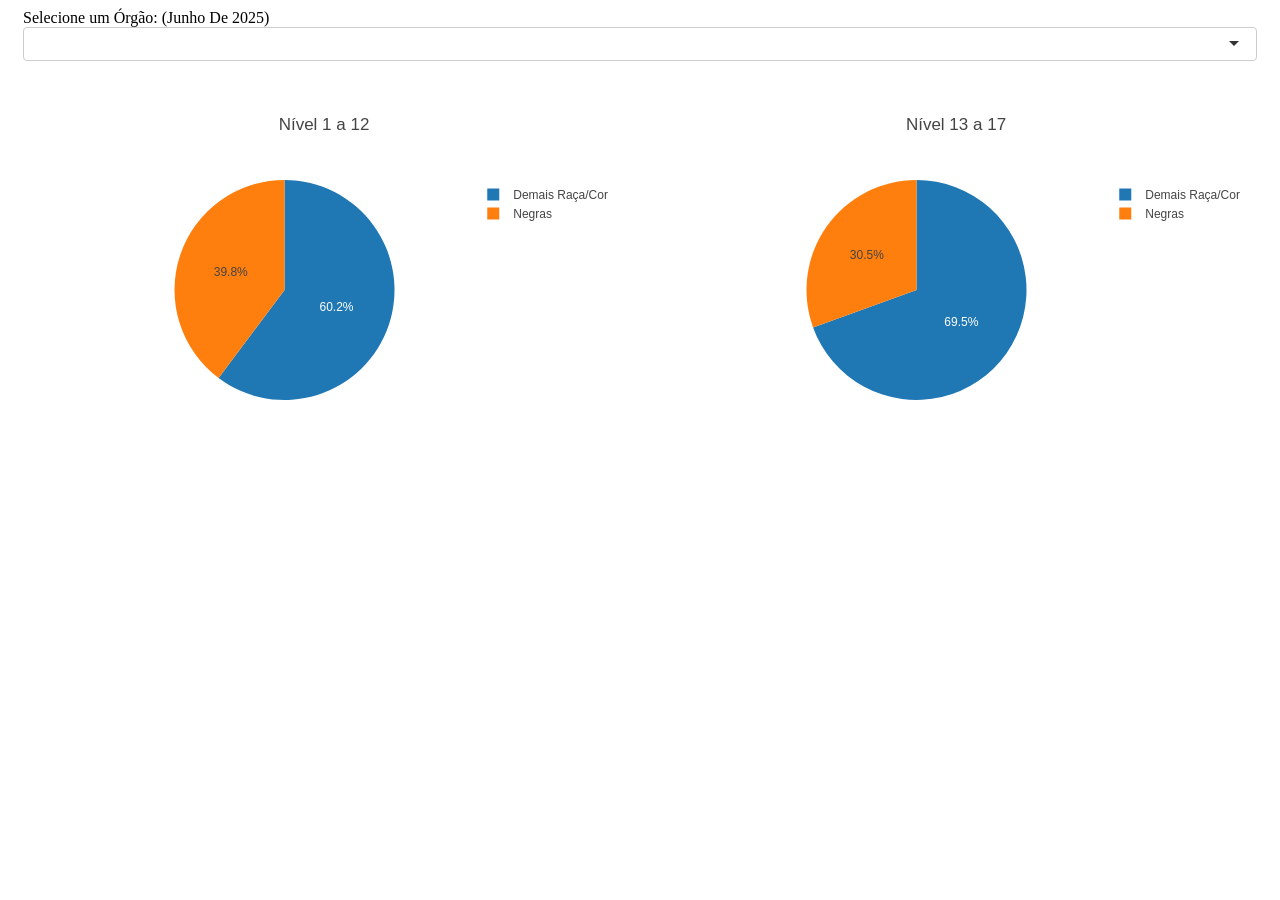
==== commit d9b5af4c: "atualizacao junho" ====
--- a/observatorio/index.html
+++ b/observatorio/index.html
@@ -23,13 +23,13 @@
   <div class="row">
     <div class="col-sm-12">
       <div id="Orgao_PIZZA" class="form-group crosstalk-input-select crosstalk-input">
-        <label class="control-label" for="Orgao_PIZZA">Selecione um Órgão: (Abril De 2025)</label>
+        <label class="control-label" for="Orgao_PIZZA">Selecione um Órgão: (Junho De 2025)</label>
         <div>
           <select></select>
           <script type="application/json" data-for="Orgao_PIZZA">{
   "items": {
-    "value": ["Advocacia-Geral Da Uniao", "Agencia Espacial Brasileira", "Agencia Nac. De Transportes Aquaviarios", "Caixa De Financiamento Imob.Aeronautica", "Comando Da Aeronautica", "Comando Da Marinha", "Comando Do Exercito", "Comissao De Valores Mobiliarios", "Comissao Nacional De Energia Nuclear", "Cons. De Controle De Ativ. Financeiras", "Conselho Administ.De Defesa Economica", "Conselho Nac.De Desen.Cien.E Tecnologico", "Controladoria-Geral Da Uniao", "Departamento De Policia Federal", "Departamento Nac.De Infraest. De Transp.", "Depto. De Policia Rodoviaria Federal", "Depto. Nacional De Obras Contra As Secas", "Fund Coord Aperf Pessoal Nivel Superior", "Fund. Inst. Brasil. Geog. E Estatistica", "Fund.Jorge Duprat Fig. Seg. Med.Trabalho", "Fundacao Alexandre De Gusmao", "Fundacao Biblioteca Nacional", "Fundacao Casa De Rui Barbosa", "Fundacao Cultural Palmares", "Fundacao Escola Nacional De Adm. Publica", "Fundacao Joaquim Nabuco", "Fundacao Nacional De Artes", "Fundacao Nacional De Saude", "Fundacao Nacional Do Indio", "Fundacao Osorio", "Fundacao Oswaldo Cruz", "Fundo Nacional De Desenvolv. Da Educacao", "Inst Nac De Tecn Da Informacao", "Inst. Br. Meio Amb. Rec. Nat. Renovaveis", "Inst.Nac.Metrologia,Norm.E Qual.Indl.", "Inst.Nacional De Est.E Pesq.Educacionais", "Instituto Brasileiro De Museus", "Instituto Chico Mendes Conserv.Biodiver.", "Instituto De Pesq. Jardim Botanico Do Rj", "Instituto De Pesquisa Economica Aplicada", "Instituto Do Patr.Hist.E Art. Nacional", "Instituto Nac. Da Propriedade Industrial", "Instituto Nac. De Coloniz E Ref Agraria", "Instituto Nacional De Seguro Social", "Min Da Integ E Do Desenv Regional", "Min Desenv Assis Soci Famil Combate Fome", "Min Desenvolv Ind Comercio E Servicos", "Min Do Desenv Agr E Agric Familiar", "Min Dos Dir Hum E Da Cidadania", "Min Empreend Microemp Emp Pequeno Porte", "Min Gestao E Inov Em Serv Publicos", "Minist. Da Justica E Seguranca Publica", "Ministerio Ciencia Tecnologia Inova", "Ministerio Da Agricultura E Pecuaria", "Ministerio Da Cultura", "Ministerio Da Defesa", "Ministerio Da Educacao", "Ministerio Da Fazenda", "Ministerio Da Igualdade Racial", "Ministerio Da Pesca E Aquicultura", "Ministerio Da Previdencia Social", "Ministerio Da Saude", "Ministerio Das Cidades", "Ministerio Das Comunicacoes", "Ministerio Das Mulheres", "Ministerio Das Relacoes Exteriores", "Ministerio De Minas E Energia", "Ministerio De Portos E Aeroportos", "Ministerio Do Esporte", "Ministerio Do Meio Ambiente", "Ministerio Do Planejamento E Orcamento", "Ministerio Do Trabalho E Emprego", "Ministerio Do Turismo", "Ministerio Dos Povos Indigenas", "Ministerio Dos Transportes", "Presidencia Da Republica", "Sup.De Desenvolvimento Do Centro Oeste", "Superint.Nac.De Previdencia Complementar", "Superintendencia De Seguros Privados", "Superintendencia Do Desenv. Da Amazonia", "Superintendencia Do Desenv. Do Nordeste", "Superintendencia Zona Franca De Manaus", "Vice-Presidencia Da Republica"],
-    "label": ["Advocacia-Geral Da Uniao", "Agencia Espacial Brasileira", "Agencia Nac. De Transportes Aquaviarios", "Caixa De Financiamento Imob.Aeronautica", "Comando Da Aeronautica", "Comando Da Marinha", "Comando Do Exercito", "Comissao De Valores Mobiliarios", "Comissao Nacional De Energia Nuclear", "Cons. De Controle De Ativ. Financeiras", "Conselho Administ.De Defesa Economica", "Conselho Nac.De Desen.Cien.E Tecnologico", "Controladoria-Geral Da Uniao", "Departamento De Policia Federal", "Departamento Nac.De Infraest. De Transp.", "Depto. De Policia Rodoviaria Federal", "Depto. Nacional De Obras Contra As Secas", "Fund Coord Aperf Pessoal Nivel Superior", "Fund. Inst. Brasil. Geog. E Estatistica", "Fund.Jorge Duprat Fig. Seg. Med.Trabalho", "Fundacao Alexandre De Gusmao", "Fundacao Biblioteca Nacional", "Fundacao Casa De Rui Barbosa", "Fundacao Cultural Palmares", "Fundacao Escola Nacional De Adm. Publica", "Fundacao Joaquim Nabuco", "Fundacao Nacional De Artes", "Fundacao Nacional De Saude", "Fundacao Nacional Do Indio", "Fundacao Osorio", "Fundacao Oswaldo Cruz", "Fundo Nacional De Desenvolv. Da Educacao", "Inst Nac De Tecn Da Informacao", "Inst. Br. Meio Amb. Rec. Nat. Renovaveis", "Inst.Nac.Metrologia,Norm.E Qual.Indl.", "Inst.Nacional De Est.E Pesq.Educacionais", "Instituto Brasileiro De Museus", "Instituto Chico Mendes Conserv.Biodiver.", "Instituto De Pesq. Jardim Botanico Do Rj", "Instituto De Pesquisa Economica Aplicada", "Instituto Do Patr.Hist.E Art. Nacional", "Instituto Nac. Da Propriedade Industrial", "Instituto Nac. De Coloniz E Ref Agraria", "Instituto Nacional De Seguro Social", "Min Da Integ E Do Desenv Regional", "Min Desenv Assis Soci Famil Combate Fome", "Min Desenvolv Ind Comercio E Servicos", "Min Do Desenv Agr E Agric Familiar", "Min Dos Dir Hum E Da Cidadania", "Min Empreend Microemp Emp Pequeno Porte", "Min Gestao E Inov Em Serv Publicos", "Minist. Da Justica E Seguranca Publica", "Ministerio Ciencia Tecnologia Inova", "Ministerio Da Agricultura E Pecuaria", "Ministerio Da Cultura", "Ministerio Da Defesa", "Ministerio Da Educacao", "Ministerio Da Fazenda", "Ministerio Da Igualdade Racial", "Ministerio Da Pesca E Aquicultura", "Ministerio Da Previdencia Social", "Ministerio Da Saude", "Ministerio Das Cidades", "Ministerio Das Comunicacoes", "Ministerio Das Mulheres", "Ministerio Das Relacoes Exteriores", "Ministerio De Minas E Energia", "Ministerio De Portos E Aeroportos", "Ministerio Do Esporte", "Ministerio Do Meio Ambiente", "Ministerio Do Planejamento E Orcamento", "Ministerio Do Trabalho E Emprego", "Ministerio Do Turismo", "Ministerio Dos Povos Indigenas", "Ministerio Dos Transportes", "Presidencia Da Republica", "Sup.De Desenvolvimento Do Centro Oeste", "Superint.Nac.De Previdencia Complementar", "Superintendencia De Seguros Privados", "Superintendencia Do Desenv. Da Amazonia", "Superintendencia Do Desenv. Do Nordeste", "Superintendencia Zona Franca De Manaus", "Vice-Presidencia Da Republica"]
+    "value": ["Advocacia-Geral Da Uniao", "Agencia Espacial Brasileira", "Agencia Nac. De Transportes Aquaviarios", "Caixa De Financiamento Imob.Aeronautica", "Comando Da Aeronautica", "Comando Da Marinha", "Comando Do Exercito", "Comissao De Valores Mobiliarios", "Comissao Nacional De Energia Nuclear", "Cons. De Controle De Ativ. Financeiras", "Conselho Administ.De Defesa Economica", "Conselho Nac.De Desen.Cien.E Tecnologico", "Controladoria-Geral Da Uniao", "Departamento De Policia Federal", "Departamento Nac.De Infraest. De Transp.", "Depto. De Policia Rodoviaria Federal", "Depto. Nacional De Obras Contra As Secas", "Fund Coord Aperf Pessoal Nivel Superior", "Fund. Inst. Brasil. Geog. E Estatistica", "Fund.Jorge Duprat Fig. Seg. Med.Trabalho", "Fundacao Alexandre De Gusmao", "Fundacao Biblioteca Nacional", "Fundacao Casa De Rui Barbosa", "Fundacao Cultural Palmares", "Fundacao Escola Nacional De Adm. Publica", "Fundacao Joaquim Nabuco", "Fundacao Nacional De Artes", "Fundacao Nacional De Saude", "Fundacao Nacional Dos Povos Indigenas", "Fundacao Osorio", "Fundacao Oswaldo Cruz", "Fundo Nacional De Desenvolv. Da Educacao", "Inst Nac De Tecn Da Informacao", "Inst. Br. Meio Amb. Rec. Nat. Renovaveis", "Inst.Nac.Metrologia,Norm.E Qual.Indl.", "Inst.Nacional De Est.E Pesq.Educacionais", "Instituto Brasileiro De Museus", "Instituto Chico Mendes Conserv.Biodiver.", "Instituto De Pesq. Jardim Botanico Do Rj", "Instituto De Pesquisa Economica Aplicada", "Instituto Do Patr.Hist.E Art. Nacional", "Instituto Nac. Da Propriedade Industrial", "Instituto Nac. De Coloniz E Ref Agraria", "Instituto Nacional De Seguro Social", "Min Da Integ E Do Desenv Regional", "Min Desenv Assis Soci Famil Combate Fome", "Min Desenvolv Ind Comercio E Servicos", "Min Do Desenv Agr E Agric Familiar", "Min Dos Dir Hum E Da Cidadania", "Min Empreend Microemp Emp Pequeno Porte", "Min Gestao E Inov Em Serv Publicos", "Minist. Da Justica E Seguranca Publica", "Ministerio Ciencia Tecnologia Inova", "Ministerio Da Agricultura E Pecuaria", "Ministerio Da Cultura", "Ministerio Da Defesa", "Ministerio Da Educacao", "Ministerio Da Fazenda", "Ministerio Da Igualdade Racial", "Ministerio Da Pesca E Aquicultura", "Ministerio Da Previdencia Social", "Ministerio Da Saude", "Ministerio Das Cidades", "Ministerio Das Comunicacoes", "Ministerio Das Mulheres", "Ministerio Das Relacoes Exteriores", "Ministerio De Minas E Energia", "Ministerio De Portos E Aeroportos", "Ministerio Do Esporte", "Ministerio Do Meio Ambiente", "Ministerio Do Planejamento E Orcamento", "Ministerio Do Trabalho E Emprego", "Ministerio Do Turismo", "Ministerio Dos Povos Indigenas", "Ministerio Dos Transportes", "Presidencia Da Republica", "Sup.De Desenvolvimento Do Centro Oeste", "Superint.Nac.De Previdencia Complementar", "Superintendencia De Seguros Privados", "Superintendencia Do Desenv. Da Amazonia", "Superintendencia Do Desenv. Do Nordeste", "Superintendencia Zona Franca De Manaus", "Vice-Presidencia Da Republica"],
+    "label": ["Advocacia-Geral Da Uniao", "Agencia Espacial Brasileira", "Agencia Nac. De Transportes Aquaviarios", "Caixa De Financiamento Imob.Aeronautica", "Comando Da Aeronautica", "Comando Da Marinha", "Comando Do Exercito", "Comissao De Valores Mobiliarios", "Comissao Nacional De Energia Nuclear", "Cons. De Controle De Ativ. Financeiras", "Conselho Administ.De Defesa Economica", "Conselho Nac.De Desen.Cien.E Tecnologico", "Controladoria-Geral Da Uniao", "Departamento De Policia Federal", "Departamento Nac.De Infraest. De Transp.", "Depto. De Policia Rodoviaria Federal", "Depto. Nacional De Obras Contra As Secas", "Fund Coord Aperf Pessoal Nivel Superior", "Fund. Inst. Brasil. Geog. E Estatistica", "Fund.Jorge Duprat Fig. Seg. Med.Trabalho", "Fundacao Alexandre De Gusmao", "Fundacao Biblioteca Nacional", "Fundacao Casa De Rui Barbosa", "Fundacao Cultural Palmares", "Fundacao Escola Nacional De Adm. Publica", "Fundacao Joaquim Nabuco", "Fundacao Nacional De Artes", "Fundacao Nacional De Saude", "Fundacao Nacional Dos Povos Indigenas", "Fundacao Osorio", "Fundacao Oswaldo Cruz", "Fundo Nacional De Desenvolv. Da Educacao", "Inst Nac De Tecn Da Informacao", "Inst. Br. Meio Amb. Rec. Nat. Renovaveis", "Inst.Nac.Metrologia,Norm.E Qual.Indl.", "Inst.Nacional De Est.E Pesq.Educacionais", "Instituto Brasileiro De Museus", "Instituto Chico Mendes Conserv.Biodiver.", "Instituto De Pesq. Jardim Botanico Do Rj", "Instituto De Pesquisa Economica Aplicada", "Instituto Do Patr.Hist.E Art. Nacional", "Instituto Nac. Da Propriedade Industrial", "Instituto Nac. De Coloniz E Ref Agraria", "Instituto Nacional De Seguro Social", "Min Da Integ E Do Desenv Regional", "Min Desenv Assis Soci Famil Combate Fome", "Min Desenvolv Ind Comercio E Servicos", "Min Do Desenv Agr E Agric Familiar", "Min Dos Dir Hum E Da Cidadania", "Min Empreend Microemp Emp Pequeno Porte", "Min Gestao E Inov Em Serv Publicos", "Minist. Da Justica E Seguranca Publica", "Ministerio Ciencia Tecnologia Inova", "Ministerio Da Agricultura E Pecuaria", "Ministerio Da Cultura", "Ministerio Da Defesa", "Ministerio Da Educacao", "Ministerio Da Fazenda", "Ministerio Da Igualdade Racial", "Ministerio Da Pesca E Aquicultura", "Ministerio Da Previdencia Social", "Ministerio Da Saude", "Ministerio Das Cidades", "Ministerio Das Comunicacoes", "Ministerio Das Mulheres", "Ministerio Das Relacoes Exteriores", "Ministerio De Minas E Energia", "Ministerio De Portos E Aeroportos", "Ministerio Do Esporte", "Ministerio Do Meio Ambiente", "Ministerio Do Planejamento E Orcamento", "Ministerio Do Trabalho E Emprego", "Ministerio Do Turismo", "Ministerio Dos Povos Indigenas", "Ministerio Dos Transportes", "Presidencia Da Republica", "Sup.De Desenvolvimento Do Centro Oeste", "Superint.Nac.De Previdencia Complementar", "Superintendencia De Seguros Privados", "Superintendencia Do Desenv. Da Amazonia", "Superintendencia Do Desenv. Do Nordeste", "Superintendencia Zona Franca De Manaus", "Vice-Presidencia Da Republica"]
   },
   "map": {
     "Advocacia-Geral Da Uniao": ["1", "2", "3", "4"],
@@ -60,7 +60,7 @@
     "Fundacao Joaquim Nabuco": ["144", "145", "146", "147"],
     "Fundacao Nacional De Artes": ["112", "113", "114", "115"],
     "Fundacao Nacional De Saude": ["200", "201", "202", "203"],
-    "Fundacao Nacional Do Indio": ["300", "301", "302", "303"],
+    "Fundacao Nacional Dos Povos Indigenas": ["300", "301", "302", "303"],
     "Fundacao Osorio": ["137", "138", "139"],
     "Fundacao Oswaldo Cruz": ["204", "205", "206", "207"],
     "Fundo Nacional De Desenvolv. Da Educacao": ["148", "149", "150", "151"],
@@ -122,12 +122,12 @@
       </div>
     </div>
     <div class="col-sm-6">
-      <div class="plotly html-widget html-fill-item" id="htmlwidget-c6bd2fd9b9082a64ed9b" style="width:100%;height:400px;"></div>
-      <script type="application/json" data-for="htmlwidget-c6bd2fd9b9082a64ed9b">{"x":{"visdat":{"bba683a237d":["function () ","plotlyVisDat"],"bba40f01900":["function () ","data"]},"cur_data":"bba40f01900","attrs":{"bba40f01900":{"alpha_stroke":1,"sizes":[10,100],"spans":[1,20],"values":{},"labels":{},"type":"pie","name":"Nível 1 a 12","inherit":true}},"layout":{"margin":0.01,"title":"Nível 1 a 12","plot_bgcolor":"#e5ecf6","xaxis":{"zerolinecolor":"#ffff","zerolinewidth":2,"gridcolor":"ffff"},"yaxis":{"zerolinecolor":"#ffff","zerolinewidth":2,"gridcolor":"ffff"},"showlegend":true,"showlegend2":true,"dragmode":"zoom","hovermode":"closest"},"source":"A","config":{"modeBarButtonsToAdd":["hoverclosest","hovercompare"],"showSendToCloud":false},"data":[{"values":[1595,null,656,null,536,null,239,null,170,null,229,null,299,null,237,null,34,null,29,null,433,null,297,null,180,null,57,null,234,null,102,null,51,null,125,null,546,null,616,null,114,null,68,null,43,null,30,null,150,null,89,null,15,null,16,null,1724,null,1374,null,108,null,45,null,2239,null,1218,null,1038,null,857,null,619,null,548,null,468,null,456,null,50,null,45,null,284,null,96,null,85,null,82,null,779,null,387,null,1377,null,938,null,93,null,58,38,null,9,null,26,null,48,null,94,null,45,null,175,null,103,null,372,null,222,null,15,null,16,566,null,514,null,659,null,716,null,572,551,41,null,21,114,null,55,null,49,null,49,null,187,null,172,null,123,null,86,null,510,null,446,null,218,null,60,null,53,null,44,null,3574,null,1169,null,89,null,32,null,33,null,125,null,192,null,156,null,138,null,75,null,4607,null,3196,null,257,null,173,null,74,null,75,null,108,null,128,null,920,null,429,null,1526,null,1315,null,275,null,175,null,232,null,143,null,57,null,67,null,25,null,19,null,652,null,200,null,113,null,120,null,59,null,39,null,99,null,70,null,195,null,170,null,30,null,69,null,74,null,74,null,503,null,339,null,497,null,419,null,68,null,19,null,218,null,101,null,89,null,51,null,2412,null,1369,null,113,null,40,null,235,null,114,null,76,null,29,null,1392,null,985,null,81,null,52,null,964,null,685,null,92,null,32,null,737,null,539,null,288,null,135,null,924,null,732,null,266,null,254,null,15,null,11,null],"labels":["Demais Raça/Cor","Demais Raça/Cor","Negras","Negras","Demais Raça/Cor","Demais Raça/Cor","Negras","Negras","Demais Raça/Cor","Demais Raça/Cor","Negras","Negras","Demais Raça/Cor","Demais Raça/Cor","Negras","Negras","Demais Raça/Cor","Demais Raça/Cor","Negras","Negras","Demais Raça/Cor","Demais Raça/Cor","Negras","Negras","Demais Raça/Cor","Demais Raça/Cor","Negras","Negras","Demais Raça/Cor","Demais Raça/Cor","Negras","Negras","Demais Raça/Cor","Demais Raça/Cor","Negras","Negras","Demais Raça/Cor","Demais Raça/Cor","Negras","Negras","Demais Raça/Cor","Demais Raça/Cor","Negras","Negras","Demais Raça/Cor","Demais Raça/Cor","Negras","Negras","Demais Raça/Cor","Demais Raça/Cor","Negras","Negras","Demais Raça/Cor","Demais Raça/Cor","Negras","Negras","Demais Raça/Cor","Demais Raça/Cor","Negras","Negras","Demais Raça/Cor","Demais Raça/Cor","Negras","Negras","Demais Raça/Cor","Demais Raça/Cor","Negras","Negras","Demais Raça/Cor","Demais Raça/Cor","Negras","Negras","Demais Raça/Cor","Demais Raça/Cor","Negras","Negras","Demais Raça/Cor","Demais Raça/Cor","Negras","Negras","Demais Raça/Cor","Demais Raça/Cor","Negras","Negras","Demais Raça/Cor","Demais Raça/Cor","Negras","Negras","Demais Raça/Cor","Demais Raça/Cor","Negras","Negras","Demais Raça/Cor","Demais Raça/Cor","Negras","Negras","Demais Raça/Cor","Demais Raça/Cor","Negras","Negras","Demais Raça/Cor","Demais Raça/Cor","Negras","Demais Raça/Cor","Demais Raça/Cor","Negras","Negras","Demais Raça/Cor","Demais Raça/Cor","Negras","Negras","Demais Raça/Cor","Demais Raça/Cor","Negras","Negras","Demais Raça/Cor","Demais Raça/Cor","Negras","Negras","Demais Raça/Cor","Demais Raça/Cor","Negras","Negras","Demais Raça/Cor","Demais Raça/Cor","Negras","Demais Raça/Cor","Demais Raça/Cor","Negras","Negras","Demais Raça/Cor","Demais Raça/Cor","Negras","Negras","Demais Raça/Cor","Negras","Demais Raça/Cor","Demais Raça/Cor","Negras","Demais Raça/Cor","Demais Raça/Cor","Negras","Negras","Demais Raça/Cor","Demais Raça/Cor","Negras","Negras","Demais Raça/Cor","Demais Raça/Cor","Negras","Negras","Demais Raça/Cor","Demais Raça/Cor","Negras","Negras","Demais Raça/Cor","Demais Raça/Cor","Negras","Negras","Demais Raça/Cor","Demais Raça/Cor","Negras","Negras","Demais Raça/Cor","Demais Raça/Cor","Negras","Negras","Demais Raça/Cor","Demais Raça/Cor","Negras","Negras","Demais Raça/Cor","Demais Raça/Cor","Negras","Negras","Demais Raça/Cor","Demais Raça/Cor","Negras","Negras","Demais Raça/Cor","Demais Raça/Cor","Negras","Negras","Demais Raça/Cor","Demais Raça/Cor","Negras","Negras","Demais Raça/Cor","Demais Raça/Cor","Negras","Negras","Demais Raça/Cor","Demais Raça/Cor","Negras","Negras","Demais Raça/Cor","Demais Raça/Cor","Negras","Negras","Demais Raça/Cor","Demais Raça/Cor","Negras","Negras","Demais Raça/Cor","Demais Raça/Cor","Negras","Negras","Demais Raça/Cor","Demais Raça/Cor","Negras","Negras","Demais Raça/Cor","Demais Raça/Cor","Negras","Negras","Demais Raça/Cor","Demais Raça/Cor","Negras","Negras","Demais Raça/Cor","Demais Raça/Cor","Negras","Negras","Demais Raça/Cor","Demais Raça/Cor","Negras","Negras","Demais Raça/Cor","Demais Raça/Cor","Negras","Negras","Demais Raça/Cor","Demais Raça/Cor","Negras","Negras","Demais Raça/Cor","Demais Raça/Cor","Negras","Negras","Demais Raça/Cor","Demais Raça/Cor","Negras","Negras","Demais Raça/Cor","Demais Raça/Cor","Negras","Negras","Demais Raça/Cor","Demais Raça/Cor","Negras","Negras","Demais Raça/Cor","Demais Raça/Cor","Negras","Negras","Demais Raça/Cor","Demais Raça/Cor","Negras","Negras","Demais Raça/Cor","Demais Raça/Cor","Negras","Negras","Demais Raça/Cor","Demais Raça/Cor","Negras","Negras","Demais Raça/Cor","Demais Raça/Cor","Negras","Negras","Demais Raça/Cor","Demais Raça/Cor","Negras","Negras","Demais Raça/Cor","Demais Raça/Cor","Negras","Negras","Demais Raça/Cor","Demais Raça/Cor","Negras","Negras","Demais Raça/Cor","Demais Raça/Cor","Negras","Negras","Demais Raça/Cor","Demais Raça/Cor","Negras","Negras","Demais Raça/Cor","Demais Raça/Cor","Negras","Negras","Demais Raça/Cor","Demais Raça/Cor","Negras","Negras","Demais Raça/Cor","Demais Raça/Cor","Negras","Negras","Demais Raça/Cor","Demais Raça/Cor","Negras","Negras","Demais Raça/Cor","Demais Raça/Cor","Negras","Negras","Demais Raça/Cor","Demais Raça/Cor","Negras","Negras","Demais Raça/Cor","Demais Raça/Cor","Negras","Negras","Demais Raça/Cor","Demais Raça/Cor","Negras","Negras","Demais Raça/Cor","Demais Raça/Cor","Negras","Negras"],"type":"pie","name":"Nível 1 a 12","key":["1","2","3","4","5","6","7","8","9","10","11","12","13","14","15","16","17","18","19","20","21","22","23","24","25","26","27","28","29","30","31","32","33","34","35","36","37","38","39","40","41","42","43","44","45","46","47","48","49","50","51","52","53","54","55","56","57","58","59","60","61","62","63","64","65","66","67","68","69","70","71","72","73","74","75","76","77","78","79","80","81","82","83","84","85","86","87","88","89","90","91","92","93","94","95","96","97","98","99","100","101","102","103","104","105","106","107","108","109","110","111","112","113","114","115","116","117","118","119","120","121","122","123","124","125","126","127","128","129","130","131","132","133","134","135","136","137","138","139","140","141","142","143","144","145","146","147","148","149","150","151","152","153","154","155","156","157","158","159","160","161","162","163","164","165","166","167","168","169","170","171","172","173","174","175","176","177","178","179","180","181","182","183","184","185","186","187","188","189","190","191","192","193","194","195","196","197","198","199","200","201","202","203","204","205","206","207","208","209","210","211","212","213","214","215","216","217","218","219","220","221","222","223","224","225","226","227","228","229","230","231","232","233","234","235","236","237","238","239","240","241","242","243","244","245","246","247","248","249","250","251","252","253","254","255","256","257","258","259","260","261","262","263","264","265","266","267","268","269","270","271","272","273","274","275","276","277","278","279","280","281","282","283","284","285","286","287","288","289","290","291","292","293","294","295","296","297","298","299","300","301","302","303","304","305","306","307","308","309","310","311","312","313","314","315","316","317","318","319","320","321","322","323","324","325","326","327"],"set":"funcao","marker":{"color":"rgba(31,119,180,1)","line":{"color":"rgba(255,255,255,1)"}},"_isNestedKey":false,"frame":null}],"highlight":{"on":"plotly_click","persistent":false,"dynamic":false,"selectize":false,"opacityDim":0.20000000000000001,"selected":{"opacity":1},"debounce":0,"ctGroups":["funcao"]},"shinyEvents":["plotly_hover","plotly_click","plotly_selected","plotly_relayout","plotly_brushed","plotly_brushing","plotly_clickannotation","plotly_doubleclick","plotly_deselect","plotly_afterplot","plotly_sunburstclick"],"base_url":"https://plot.ly"},"evals":[],"jsHooks":[]}</script>
+      <div class="plotly html-widget html-fill-item" id="htmlwidget-61774d5cacfdb4d2908b" style="width:100%;height:400px;"></div>
+      <script type="application/json" data-for="htmlwidget-61774d5cacfdb4d2908b">{"x":{"visdat":{"11715ef11d2b":["function () ","plotlyVisDat"],"117127b222bf":["function () ","data"]},"cur_data":"117127b222bf","attrs":{"117127b222bf":{"alpha_stroke":1,"sizes":[10,100],"spans":[1,20],"values":{},"labels":{},"type":"pie","name":"Nível 1 a 12","inherit":true}},"layout":{"margin":0.01,"title":"Nível 1 a 12","plot_bgcolor":"#e5ecf6","xaxis":{"zerolinecolor":"#ffff","zerolinewidth":2,"gridcolor":"ffff"},"yaxis":{"zerolinecolor":"#ffff","zerolinewidth":2,"gridcolor":"ffff"},"showlegend":true,"showlegend2":true,"dragmode":"zoom","hovermode":"closest"},"source":"A","config":{"modeBarButtonsToAdd":["hoverclosest","hovercompare"],"showSendToCloud":false},"data":[{"values":[1579,null,639,null,533,null,241,null,169,null,228,null,303,null,243,null,34,null,30,null,434,null,300,null,180,null,57,null,233,null,102,null,50,null,125,null,550,null,628,null,118,null,75,null,49,null,32,null,149,null,86,null,13,null,17,null,1784,null,1377,null,116,null,49,null,2242,null,1237,null,1036,null,890,null,625,null,547,null,466,null,454,null,48,null,47,null,285,null,98,null,88,null,78,null,761,null,371,null,1384,null,943,null,92,null,58,39,null,11,null,25,null,59,null,92,null,43,null,191,null,107,null,368,null,228,null,14,null,16,563,null,511,null,651,null,717,null,559,550,40,null,22,113,null,59,null,50,null,49,null,189,null,164,null,128,null,84,null,511,null,460,null,220,null,60,null,53,null,42,null,3585,null,1186,null,95,null,27,null,35,null,128,null,191,null,159,null,131,null,83,null,4585,null,3167,null,307,null,223,null,76,null,73,null,138,null,149,null,917,null,421,null,1489,null,1282,null,276,null,172,null,228,null,147,null,62,null,70,null,23,null,22,null,670,null,204,null,106,null,117,null,63,null,34,null,101,null,74,null,194,null,178,null,33,null,69,null,72,null,74,null,509,null,338,null,522,null,411,null,67,null,22,null,230,null,112,null,87,null,52,null,2410,null,1362,null,111,null,37,null,248,null,124,null,74,null,31,null,1373,null,979,null,89,null,61,null,948,null,677,null,83,null,39,null,748,null,527,null,289,null,135,null,936,null,729,null,269,null,251,null,14,null,13,null],"labels":["Demais Raça/Cor","Demais Raça/Cor","Negras","Negras","Demais Raça/Cor","Demais Raça/Cor","Negras","Negras","Demais Raça/Cor","Demais Raça/Cor","Negras","Negras","Demais Raça/Cor","Demais Raça/Cor","Negras","Negras","Demais Raça/Cor","Demais Raça/Cor","Negras","Negras","Demais Raça/Cor","Demais Raça/Cor","Negras","Negras","Demais Raça/Cor","Demais Raça/Cor","Negras","Negras","Demais Raça/Cor","Demais Raça/Cor","Negras","Negras","Demais Raça/Cor","Demais Raça/Cor","Negras","Negras","Demais Raça/Cor","Demais Raça/Cor","Negras","Negras","Demais Raça/Cor","Demais Raça/Cor","Negras","Negras","Demais Raça/Cor","Demais Raça/Cor","Negras","Negras","Demais Raça/Cor","Demais Raça/Cor","Negras","Negras","Demais Raça/Cor","Demais Raça/Cor","Negras","Negras","Demais Raça/Cor","Demais Raça/Cor","Negras","Negras","Demais Raça/Cor","Demais Raça/Cor","Negras","Negras","Demais Raça/Cor","Demais Raça/Cor","Negras","Negras","Demais Raça/Cor","Demais Raça/Cor","Negras","Negras","Demais Raça/Cor","Demais Raça/Cor","Negras","Negras","Demais Raça/Cor","Demais Raça/Cor","Negras","Negras","Demais Raça/Cor","Demais Raça/Cor","Negras","Negras","Demais Raça/Cor","Demais Raça/Cor","Negras","Negras","Demais Raça/Cor","Demais Raça/Cor","Negras","Negras","Demais Raça/Cor","Demais Raça/Cor","Negras","Negras","Demais Raça/Cor","Demais Raça/Cor","Negras","Negras","Demais Raça/Cor","Demais Raça/Cor","Negras","Demais Raça/Cor","Demais Raça/Cor","Negras","Negras","Demais Raça/Cor","Demais Raça/Cor","Negras","Negras","Demais Raça/Cor","Demais Raça/Cor","Negras","Negras","Demais Raça/Cor","Demais Raça/Cor","Negras","Negras","Demais Raça/Cor","Demais Raça/Cor","Negras","Negras","Demais Raça/Cor","Demais Raça/Cor","Negras","Demais Raça/Cor","Demais Raça/Cor","Negras","Negras","Demais Raça/Cor","Demais Raça/Cor","Negras","Negras","Demais Raça/Cor","Negras","Demais Raça/Cor","Demais Raça/Cor","Negras","Demais Raça/Cor","Demais Raça/Cor","Negras","Negras","Demais Raça/Cor","Demais Raça/Cor","Negras","Negras","Demais Raça/Cor","Demais Raça/Cor","Negras","Negras","Demais Raça/Cor","Demais Raça/Cor","Negras","Negras","Demais Raça/Cor","Demais Raça/Cor","Negras","Negras","Demais Raça/Cor","Demais Raça/Cor","Negras","Negras","Demais Raça/Cor","Demais Raça/Cor","Negras","Negras","Demais Raça/Cor","Demais Raça/Cor","Negras","Negras","Demais Raça/Cor","Demais Raça/Cor","Negras","Negras","Demais Raça/Cor","Demais Raça/Cor","Negras","Negras","Demais Raça/Cor","Demais Raça/Cor","Negras","Negras","Demais Raça/Cor","Demais Raça/Cor","Negras","Negras","Demais Raça/Cor","Demais Raça/Cor","Negras","Negras","Demais Raça/Cor","Demais Raça/Cor","Negras","Negras","Demais Raça/Cor","Demais Raça/Cor","Negras","Negras","Demais Raça/Cor","Demais Raça/Cor","Negras","Negras","Demais Raça/Cor","Demais Raça/Cor","Negras","Negras","Demais Raça/Cor","Demais Raça/Cor","Negras","Negras","Demais Raça/Cor","Demais Raça/Cor","Negras","Negras","Demais Raça/Cor","Demais Raça/Cor","Negras","Negras","Demais Raça/Cor","Demais Raça/Cor","Negras","Negras","Demais Raça/Cor","Demais Raça/Cor","Negras","Negras","Demais Raça/Cor","Demais Raça/Cor","Negras","Negras","Demais Raça/Cor","Demais Raça/Cor","Negras","Negras","Demais Raça/Cor","Demais Raça/Cor","Negras","Negras","Demais Raça/Cor","Demais Raça/Cor","Negras","Negras","Demais Raça/Cor","Demais Raça/Cor","Negras","Negras","Demais Raça/Cor","Demais Raça/Cor","Negras","Negras","Demais Raça/Cor","Demais Raça/Cor","Negras","Negras","Demais Raça/Cor","Demais Raça/Cor","Negras","Negras","Demais Raça/Cor","Demais Raça/Cor","Negras","Negras","Demais Raça/Cor","Demais Raça/Cor","Negras","Negras","Demais Raça/Cor","Demais Raça/Cor","Negras","Negras","Demais Raça/Cor","Demais Raça/Cor","Negras","Negras","Demais Raça/Cor","Demais Raça/Cor","Negras","Negras","Demais Raça/Cor","Demais Raça/Cor","Negras","Negras","Demais Raça/Cor","Demais Raça/Cor","Negras","Negras","Demais Raça/Cor","Demais Raça/Cor","Negras","Negras","Demais Raça/Cor","Demais Raça/Cor","Negras","Negras","Demais Raça/Cor","Demais Raça/Cor","Negras","Negras","Demais Raça/Cor","Demais Raça/Cor","Negras","Negras","Demais Raça/Cor","Demais Raça/Cor","Negras","Negras","Demais Raça/Cor","Demais Raça/Cor","Negras","Negras","Demais Raça/Cor","Demais Raça/Cor","Negras","Negras","Demais Raça/Cor","Demais Raça/Cor","Negras","Negras","Demais Raça/Cor","Demais Raça/Cor","Negras","Negras","Demais Raça/Cor","Demais Raça/Cor","Negras","Negras"],"type":"pie","name":"Nível 1 a 12","key":["1","2","3","4","5","6","7","8","9","10","11","12","13","14","15","16","17","18","19","20","21","22","23","24","25","26","27","28","29","30","31","32","33","34","35","36","37","38","39","40","41","42","43","44","45","46","47","48","49","50","51","52","53","54","55","56","57","58","59","60","61","62","63","64","65","66","67","68","69","70","71","72","73","74","75","76","77","78","79","80","81","82","83","84","85","86","87","88","89","90","91","92","93","94","95","96","97","98","99","100","101","102","103","104","105","106","107","108","109","110","111","112","113","114","115","116","117","118","119","120","121","122","123","124","125","126","127","128","129","130","131","132","133","134","135","136","137","138","139","140","141","142","143","144","145","146","147","148","149","150","151","152","153","154","155","156","157","158","159","160","161","162","163","164","165","166","167","168","169","170","171","172","173","174","175","176","177","178","179","180","181","182","183","184","185","186","187","188","189","190","191","192","193","194","195","196","197","198","199","200","201","202","203","204","205","206","207","208","209","210","211","212","213","214","215","216","217","218","219","220","221","222","223","224","225","226","227","228","229","230","231","232","233","234","235","236","237","238","239","240","241","242","243","244","245","246","247","248","249","250","251","252","253","254","255","256","257","258","259","260","261","262","263","264","265","266","267","268","269","270","271","272","273","274","275","276","277","278","279","280","281","282","283","284","285","286","287","288","289","290","291","292","293","294","295","296","297","298","299","300","301","302","303","304","305","306","307","308","309","310","311","312","313","314","315","316","317","318","319","320","321","322","323","324","325","326","327"],"set":"funcao","marker":{"color":"rgba(31,119,180,1)","line":{"color":"rgba(255,255,255,1)"}},"_isNestedKey":false,"frame":null}],"highlight":{"on":"plotly_click","persistent":false,"dynamic":false,"selectize":false,"opacityDim":0.20000000000000001,"selected":{"opacity":1},"debounce":0,"ctGroups":["funcao"]},"shinyEvents":["plotly_hover","plotly_click","plotly_selected","plotly_relayout","plotly_brushed","plotly_brushing","plotly_clickannotation","plotly_doubleclick","plotly_deselect","plotly_afterplot","plotly_sunburstclick"],"base_url":"https://plot.ly"},"evals":[],"jsHooks":[]}</script>
     </div>
     <div class="col-sm-6">
-      <div class="plotly html-widget html-fill-item" id="htmlwidget-e6da966cf705ec46022d" style="width:100%;height:400px;"></div>
-      <script type="application/json" data-for="htmlwidget-e6da966cf705ec46022d">{"x":{"visdat":{"bba52f9704e":["function () ","plotlyVisDat"],"bba763c3b70":["function () ","data"]},"cur_data":"bba763c3b70","attrs":{"bba763c3b70":{"alpha_stroke":1,"sizes":[10,100],"spans":[1,20],"values":{},"labels":{},"type":"pie","name":"Nível 13 a 17","inherit":true}},"layout":{"margin":0.01,"title":"Nível 13 a 17","plot_bgcolor":"#e5ecf6","xaxis":{"zerolinecolor":"#ffff","zerolinewidth":2,"gridcolor":"ffff"},"yaxis":{"zerolinecolor":"#ffff","zerolinewidth":2,"gridcolor":"ffff"},"showlegend":true,"showlegend2":true,"dragmode":"zoom","hovermode":"closest"},"source":"A","config":{"modeBarButtonsToAdd":["hoverclosest","hovercompare"],"showSendToCloud":false},"data":[{"values":[null,302,null,115,null,210,null,85,null,4,null,10,null,131,null,79,null,19,null,7,null,236,null,158,null,26,null,17,null,50,null,17,null,24,null,29,null,79,null,63,null,113,null,87,null,94,null,23,null,55,null,19,null,13,null,4,null,424,null,220,null,54,null,17,null,118,null,34,null,23,null,19,null,242,null,109,null,157,null,52,null,13,null,2,null,28,null,11,null,35,null,14,null,152,null,69,null,241,null,104,null,20,null,null,12,null,1,null,2,null,15,null,10,null,10,null,15,null,11,null,67,null,25,null,8,null,null,6,null,10,null,26,null,3,null,null,null,2,null,null,58,null,17,null,25,null,9,null,61,null,17,null,48,null,30,null,274,null,129,null,42,null,12,null,24,null,7,null,365,null,106,null,43,null,8,null,8,null,91,null,177,null,80,null,102,null,70,null,69,null,32,null,75,null,21,null,51,null,21,null,18,null,11,null,51,null,20,null,456,null,184,null,154,null,76,null,89,null,28,null,55,null,46,null,11,null,3,null,395,null,60,null,78,null,40,null,39,null,17,null,68,null,46,null,137,null,89,null,20,null,32,null,101,null,63,null,69,null,46,null,45,null,14,null,16,null,3,null,208,null,62,null,25,null,8,null,42,null,7,null,31,null,13,null,190,null,49,null,21,null,11,null,145,null,82,null,77,null,29,null,36,null,16,null,78,null,26,null,81,null,39,null,220,null,51,null,925,null,346,null,120,null,98,null,34,null,11],"labels":["Demais Raça/Cor","Demais Raça/Cor","Negras","Negras","Demais Raça/Cor","Demais Raça/Cor","Negras","Negras","Demais Raça/Cor","Demais Raça/Cor","Negras","Negras","Demais Raça/Cor","Demais Raça/Cor","Negras","Negras","Demais Raça/Cor","Demais Raça/Cor","Negras","Negras","Demais Raça/Cor","Demais Raça/Cor","Negras","Negras","Demais Raça/Cor","Demais Raça/Cor","Negras","Negras","Demais Raça/Cor","Demais Raça/Cor","Negras","Negras","Demais Raça/Cor","Demais Raça/Cor","Negras","Negras","Demais Raça/Cor","Demais Raça/Cor","Negras","Negras","Demais Raça/Cor","Demais Raça/Cor","Negras","Negras","Demais Raça/Cor","Demais Raça/Cor","Negras","Negras","Demais Raça/Cor","Demais Raça/Cor","Negras","Negras","Demais Raça/Cor","Demais Raça/Cor","Negras","Negras","Demais Raça/Cor","Demais Raça/Cor","Negras","Negras","Demais Raça/Cor","Demais Raça/Cor","Negras","Negras","Demais Raça/Cor","Demais Raça/Cor","Negras","Negras","Demais Raça/Cor","Demais Raça/Cor","Negras","Negras","Demais Raça/Cor","Demais Raça/Cor","Negras","Negras","Demais Raça/Cor","Demais Raça/Cor","Negras","Negras","Demais Raça/Cor","Demais Raça/Cor","Negras","Negras","Demais Raça/Cor","Demais Raça/Cor","Negras","Negras","Demais Raça/Cor","Demais Raça/Cor","Negras","Negras","Demais Raça/Cor","Demais Raça/Cor","Negras","Negras","Demais Raça/Cor","Demais Raça/Cor","Negras","Negras","Demais Raça/Cor","Demais Raça/Cor","Negras","Demais Raça/Cor","Demais Raça/Cor","Negras","Negras","Demais Raça/Cor","Demais Raça/Cor","Negras","Negras","Demais Raça/Cor","Demais Raça/Cor","Negras","Negras","Demais Raça/Cor","Demais Raça/Cor","Negras","Negras","Demais Raça/Cor","Demais Raça/Cor","Negras","Negras","Demais Raça/Cor","Demais Raça/Cor","Negras","Demais Raça/Cor","Demais Raça/Cor","Negras","Negras","Demais Raça/Cor","Demais Raça/Cor","Negras","Negras","Demais Raça/Cor","Negras","Demais Raça/Cor","Demais Raça/Cor","Negras","Demais Raça/Cor","Demais Raça/Cor","Negras","Negras","Demais Raça/Cor","Demais Raça/Cor","Negras","Negras","Demais Raça/Cor","Demais Raça/Cor","Negras","Negras","Demais Raça/Cor","Demais Raça/Cor","Negras","Negras","Demais Raça/Cor","Demais Raça/Cor","Negras","Negras","Demais Raça/Cor","Demais Raça/Cor","Negras","Negras","Demais Raça/Cor","Demais Raça/Cor","Negras","Negras","Demais Raça/Cor","Demais Raça/Cor","Negras","Negras","Demais Raça/Cor","Demais Raça/Cor","Negras","Negras","Demais Raça/Cor","Demais Raça/Cor","Negras","Negras","Demais Raça/Cor","Demais Raça/Cor","Negras","Negras","Demais Raça/Cor","Demais Raça/Cor","Negras","Negras","Demais Raça/Cor","Demais Raça/Cor","Negras","Negras","Demais Raça/Cor","Demais Raça/Cor","Negras","Negras","Demais Raça/Cor","Demais Raça/Cor","Negras","Negras","Demais Raça/Cor","Demais Raça/Cor","Negras","Negras","Demais Raça/Cor","Demais Raça/Cor","Negras","Negras","Demais Raça/Cor","Demais Raça/Cor","Negras","Negras","Demais Raça/Cor","Demais Raça/Cor","Negras","Negras","Demais Raça/Cor","Demais Raça/Cor","Negras","Negras","Demais Raça/Cor","Demais Raça/Cor","Negras","Negras","Demais Raça/Cor","Demais Raça/Cor","Negras","Negras","Demais Raça/Cor","Demais Raça/Cor","Negras","Negras","Demais Raça/Cor","Demais Raça/Cor","Negras","Negras","Demais Raça/Cor","Demais Raça/Cor","Negras","Negras","Demais Raça/Cor","Demais Raça/Cor","Negras","Negras","Demais Raça/Cor","Demais Raça/Cor","Negras","Negras","Demais Raça/Cor","Demais Raça/Cor","Negras","Negras","Demais Raça/Cor","Demais Raça/Cor","Negras","Negras","Demais Raça/Cor","Demais Raça/Cor","Negras","Negras","Demais Raça/Cor","Demais Raça/Cor","Negras","Negras","Demais Raça/Cor","Demais Raça/Cor","Negras","Negras","Demais Raça/Cor","Demais Raça/Cor","Negras","Negras","Demais Raça/Cor","Demais Raça/Cor","Negras","Negras","Demais Raça/Cor","Demais Raça/Cor","Negras","Negras","Demais Raça/Cor","Demais Raça/Cor","Negras","Negras","Demais Raça/Cor","Demais Raça/Cor","Negras","Negras","Demais Raça/Cor","Demais Raça/Cor","Negras","Negras","Demais Raça/Cor","Demais Raça/Cor","Negras","Negras","Demais Raça/Cor","Demais Raça/Cor","Negras","Negras","Demais Raça/Cor","Demais Raça/Cor","Negras","Negras","Demais Raça/Cor","Demais Raça/Cor","Negras","Negras","Demais Raça/Cor","Demais Raça/Cor","Negras","Negras","Demais Raça/Cor","Demais Raça/Cor","Negras","Negras","Demais Raça/Cor","Demais Raça/Cor","Negras","Negras","Demais Raça/Cor","Demais Raça/Cor","Negras","Negras","Demais Raça/Cor","Demais Raça/Cor","Negras","Negras"],"type":"pie","name":"Nível 13 a 17","key":["1","2","3","4","5","6","7","8","9","10","11","12","13","14","15","16","17","18","19","20","21","22","23","24","25","26","27","28","29","30","31","32","33","34","35","36","37","38","39","40","41","42","43","44","45","46","47","48","49","50","51","52","53","54","55","56","57","58","59","60","61","62","63","64","65","66","67","68","69","70","71","72","73","74","75","76","77","78","79","80","81","82","83","84","85","86","87","88","89","90","91","92","93","94","95","96","97","98","99","100","101","102","103","104","105","106","107","108","109","110","111","112","113","114","115","116","117","118","119","120","121","122","123","124","125","126","127","128","129","130","131","132","133","134","135","136","137","138","139","140","141","142","143","144","145","146","147","148","149","150","151","152","153","154","155","156","157","158","159","160","161","162","163","164","165","166","167","168","169","170","171","172","173","174","175","176","177","178","179","180","181","182","183","184","185","186","187","188","189","190","191","192","193","194","195","196","197","198","199","200","201","202","203","204","205","206","207","208","209","210","211","212","213","214","215","216","217","218","219","220","221","222","223","224","225","226","227","228","229","230","231","232","233","234","235","236","237","238","239","240","241","242","243","244","245","246","247","248","249","250","251","252","253","254","255","256","257","258","259","260","261","262","263","264","265","266","267","268","269","270","271","272","273","274","275","276","277","278","279","280","281","282","283","284","285","286","287","288","289","290","291","292","293","294","295","296","297","298","299","300","301","302","303","304","305","306","307","308","309","310","311","312","313","314","315","316","317","318","319","320","321","322","323","324","325","326","327"],"set":"funcao","marker":{"color":"rgba(31,119,180,1)","line":{"color":"rgba(255,255,255,1)"}},"_isNestedKey":false,"frame":null}],"highlight":{"on":"plotly_click","persistent":false,"dynamic":false,"selectize":false,"opacityDim":0.20000000000000001,"selected":{"opacity":1},"debounce":0,"ctGroups":["funcao"]},"shinyEvents":["plotly_hover","plotly_click","plotly_selected","plotly_relayout","plotly_brushed","plotly_brushing","plotly_clickannotation","plotly_doubleclick","plotly_deselect","plotly_afterplot","plotly_sunburstclick"],"base_url":"https://plot.ly"},"evals":[],"jsHooks":[]}</script>
+      <div class="plotly html-widget html-fill-item" id="htmlwidget-e2b63add4a1e2503da55" style="width:100%;height:400px;"></div>
+      <script type="application/json" data-for="htmlwidget-e2b63add4a1e2503da55">{"x":{"visdat":{"117120073df5":["function () ","plotlyVisDat"],"11713b74b040":["function () ","data"]},"cur_data":"11713b74b040","attrs":{"11713b74b040":{"alpha_stroke":1,"sizes":[10,100],"spans":[1,20],"values":{},"labels":{},"type":"pie","name":"Nível 13 a 17","inherit":true}},"layout":{"margin":0.01,"title":"Nível 13 a 17","plot_bgcolor":"#e5ecf6","xaxis":{"zerolinecolor":"#ffff","zerolinewidth":2,"gridcolor":"ffff"},"yaxis":{"zerolinecolor":"#ffff","zerolinewidth":2,"gridcolor":"ffff"},"showlegend":true,"showlegend2":true,"dragmode":"zoom","hovermode":"closest"},"source":"A","config":{"modeBarButtonsToAdd":["hoverclosest","hovercompare"],"showSendToCloud":false},"data":[{"values":[null,304,null,114,null,222,null,75,null,5,null,9,null,123,null,88,null,21,null,7,null,237,null,158,null,27,null,18,null,52,null,18,null,21,null,31,null,75,null,66,null,124,null,90,null,106,null,27,null,56,null,18,null,12,null,5,null,452,null,228,null,56,null,20,null,122,null,33,null,24,null,20,null,254,null,114,null,150,null,56,null,14,null,1,null,36,null,10,null,37,null,11,null,148,null,73,null,246,null,105,null,20,null,null,13,null,1,null,2,null,16,null,10,null,10,null,14,null,14,null,60,null,28,null,7,null,null,7,null,10,null,29,null,3,null,null,null,2,null,null,61,null,17,null,24,null,9,null,60,null,18,null,52,null,28,null,274,null,140,null,42,null,12,null,24,null,7,null,392,null,118,null,42,null,9,null,10,null,88,null,182,null,82,null,102,null,68,null,67,null,31,null,79,null,20,null,48,null,22,null,18,null,13,null,50,null,19,null,462,null,177,null,155,null,73,null,89,null,26,null,56,null,46,null,12,null,3,null,405,null,55,null,91,null,55,null,38,null,16,null,80,null,51,null,148,null,101,null,20,null,31,null,98,null,67,null,69,null,45,null,46,null,12,null,18,null,3,null,213,null,60,null,25,null,9,null,42,null,6,null,33,null,13,null,196,null,62,null,20,null,9,null,143,null,79,null,83,null,32,null,36,null,16,null,72,null,23,null,73,null,46,null,217,null,51,null,967,null,365,null,121,null,92,null,35,null,11],"labels":["Demais Raça/Cor","Demais Raça/Cor","Negras","Negras","Demais Raça/Cor","Demais Raça/Cor","Negras","Negras","Demais Raça/Cor","Demais Raça/Cor","Negras","Negras","Demais Raça/Cor","Demais Raça/Cor","Negras","Negras","Demais Raça/Cor","Demais Raça/Cor","Negras","Negras","Demais Raça/Cor","Demais Raça/Cor","Negras","Negras","Demais Raça/Cor","Demais Raça/Cor","Negras","Negras","Demais Raça/Cor","Demais Raça/Cor","Negras","Negras","Demais Raça/Cor","Demais Raça/Cor","Negras","Negras","Demais Raça/Cor","Demais Raça/Cor","Negras","Negras","Demais Raça/Cor","Demais Raça/Cor","Negras","Negras","Demais Raça/Cor","Demais Raça/Cor","Negras","Negras","Demais Raça/Cor","Demais Raça/Cor","Negras","Negras","Demais Raça/Cor","Demais Raça/Cor","Negras","Negras","Demais Raça/Cor","Demais Raça/Cor","Negras","Negras","Demais Raça/Cor","Demais Raça/Cor","Negras","Negras","Demais Raça/Cor","Demais Raça/Cor","Negras","Negras","Demais Raça/Cor","Demais Raça/Cor","Negras","Negras","Demais Raça/Cor","Demais Raça/Cor","Negras","Negras","Demais Raça/Cor","Demais Raça/Cor","Negras","Negras","Demais Raça/Cor","Demais Raça/Cor","Negras","Negras","Demais Raça/Cor","Demais Raça/Cor","Negras","Negras","Demais Raça/Cor","Demais Raça/Cor","Negras","Negras","Demais Raça/Cor","Demais Raça/Cor","Negras","Negras","Demais Raça/Cor","Demais Raça/Cor","Negras","Negras","Demais Raça/Cor","Demais Raça/Cor","Negras","Demais Raça/Cor","Demais Raça/Cor","Negras","Negras","Demais Raça/Cor","Demais Raça/Cor","Negras","Negras","Demais Raça/Cor","Demais Raça/Cor","Negras","Negras","Demais Raça/Cor","Demais Raça/Cor","Negras","Negras","Demais Raça/Cor","Demais Raça/Cor","Negras","Negras","Demais Raça/Cor","Demais Raça/Cor","Negras","Demais Raça/Cor","Demais Raça/Cor","Negras","Negras","Demais Raça/Cor","Demais Raça/Cor","Negras","Negras","Demais Raça/Cor","Negras","Demais Raça/Cor","Demais Raça/Cor","Negras","Demais Raça/Cor","Demais Raça/Cor","Negras","Negras","Demais Raça/Cor","Demais Raça/Cor","Negras","Negras","Demais Raça/Cor","Demais Raça/Cor","Negras","Negras","Demais Raça/Cor","Demais Raça/Cor","Negras","Negras","Demais Raça/Cor","Demais Raça/Cor","Negras","Negras","Demais Raça/Cor","Demais Raça/Cor","Negras","Negras","Demais Raça/Cor","Demais Raça/Cor","Negras","Negras","Demais Raça/Cor","Demais Raça/Cor","Negras","Negras","Demais Raça/Cor","Demais Raça/Cor","Negras","Negras","Demais Raça/Cor","Demais Raça/Cor","Negras","Negras","Demais Raça/Cor","Demais Raça/Cor","Negras","Negras","Demais Raça/Cor","Demais Raça/Cor","Negras","Negras","Demais Raça/Cor","Demais Raça/Cor","Negras","Negras","Demais Raça/Cor","Demais Raça/Cor","Negras","Negras","Demais Raça/Cor","Demais Raça/Cor","Negras","Negras","Demais Raça/Cor","Demais Raça/Cor","Negras","Negras","Demais Raça/Cor","Demais Raça/Cor","Negras","Negras","Demais Raça/Cor","Demais Raça/Cor","Negras","Negras","Demais Raça/Cor","Demais Raça/Cor","Negras","Negras","Demais Raça/Cor","Demais Raça/Cor","Negras","Negras","Demais Raça/Cor","Demais Raça/Cor","Negras","Negras","Demais Raça/Cor","Demais Raça/Cor","Negras","Negras","Demais Raça/Cor","Demais Raça/Cor","Negras","Negras","Demais Raça/Cor","Demais Raça/Cor","Negras","Negras","Demais Raça/Cor","Demais Raça/Cor","Negras","Negras","Demais Raça/Cor","Demais Raça/Cor","Negras","Negras","Demais Raça/Cor","Demais Raça/Cor","Negras","Negras","Demais Raça/Cor","Demais Raça/Cor","Negras","Negras","Demais Raça/Cor","Demais Raça/Cor","Negras","Negras","Demais Raça/Cor","Demais Raça/Cor","Negras","Negras","Demais Raça/Cor","Demais Raça/Cor","Negras","Negras","Demais Raça/Cor","Demais Raça/Cor","Negras","Negras","Demais Raça/Cor","Demais Raça/Cor","Negras","Negras","Demais Raça/Cor","Demais Raça/Cor","Negras","Negras","Demais Raça/Cor","Demais Raça/Cor","Negras","Negras","Demais Raça/Cor","Demais Raça/Cor","Negras","Negras","Demais Raça/Cor","Demais Raça/Cor","Negras","Negras","Demais Raça/Cor","Demais Raça/Cor","Negras","Negras","Demais Raça/Cor","Demais Raça/Cor","Negras","Negras","Demais Raça/Cor","Demais Raça/Cor","Negras","Negras","Demais Raça/Cor","Demais Raça/Cor","Negras","Negras","Demais Raça/Cor","Demais Raça/Cor","Negras","Negras","Demais Raça/Cor","Demais Raça/Cor","Negras","Negras","Demais Raça/Cor","Demais Raça/Cor","Negras","Negras","Demais Raça/Cor","Demais Raça/Cor","Negras","Negras","Demais Raça/Cor","Demais Raça/Cor","Negras","Negras","Demais Raça/Cor","Demais Raça/Cor","Negras","Negras"],"type":"pie","name":"Nível 13 a 17","key":["1","2","3","4","5","6","7","8","9","10","11","12","13","14","15","16","17","18","19","20","21","22","23","24","25","26","27","28","29","30","31","32","33","34","35","36","37","38","39","40","41","42","43","44","45","46","47","48","49","50","51","52","53","54","55","56","57","58","59","60","61","62","63","64","65","66","67","68","69","70","71","72","73","74","75","76","77","78","79","80","81","82","83","84","85","86","87","88","89","90","91","92","93","94","95","96","97","98","99","100","101","102","103","104","105","106","107","108","109","110","111","112","113","114","115","116","117","118","119","120","121","122","123","124","125","126","127","128","129","130","131","132","133","134","135","136","137","138","139","140","141","142","143","144","145","146","147","148","149","150","151","152","153","154","155","156","157","158","159","160","161","162","163","164","165","166","167","168","169","170","171","172","173","174","175","176","177","178","179","180","181","182","183","184","185","186","187","188","189","190","191","192","193","194","195","196","197","198","199","200","201","202","203","204","205","206","207","208","209","210","211","212","213","214","215","216","217","218","219","220","221","222","223","224","225","226","227","228","229","230","231","232","233","234","235","236","237","238","239","240","241","242","243","244","245","246","247","248","249","250","251","252","253","254","255","256","257","258","259","260","261","262","263","264","265","266","267","268","269","270","271","272","273","274","275","276","277","278","279","280","281","282","283","284","285","286","287","288","289","290","291","292","293","294","295","296","297","298","299","300","301","302","303","304","305","306","307","308","309","310","311","312","313","314","315","316","317","318","319","320","321","322","323","324","325","326","327"],"set":"funcao","marker":{"color":"rgba(31,119,180,1)","line":{"color":"rgba(255,255,255,1)"}},"_isNestedKey":false,"frame":null}],"highlight":{"on":"plotly_click","persistent":false,"dynamic":false,"selectize":false,"opacityDim":0.20000000000000001,"selected":{"opacity":1},"debounce":0,"ctGroups":["funcao"]},"shinyEvents":["plotly_hover","plotly_click","plotly_selected","plotly_relayout","plotly_brushed","plotly_brushing","plotly_clickannotation","plotly_doubleclick","plotly_deselect","plotly_afterplot","plotly_sunburstclick"],"base_url":"https://plot.ly"},"evals":[],"jsHooks":[]}</script>
     </div>
   </div>
 </div>
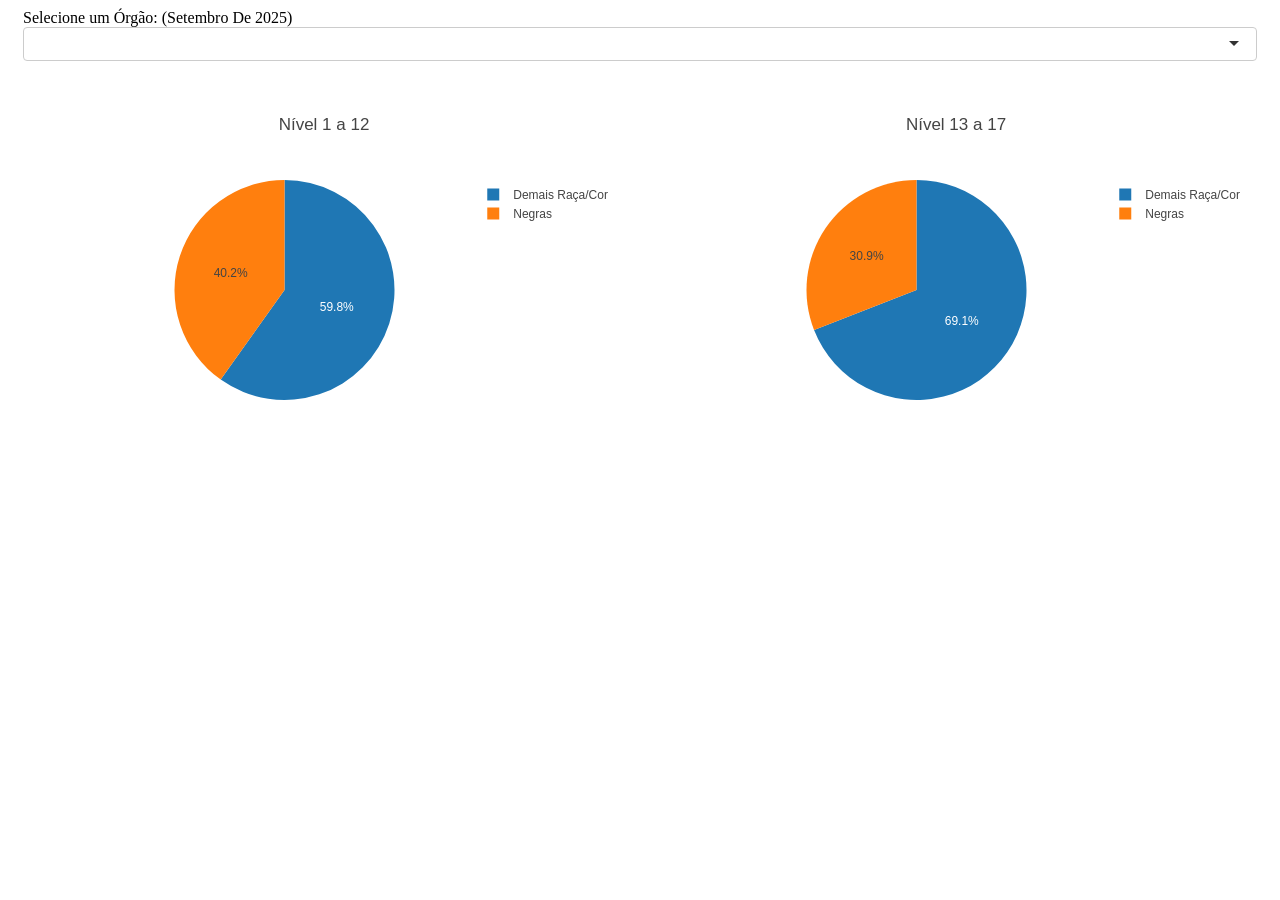
==== commit 9c6a6c38: "atualizacao setembro de 2025" ====
--- a/observatorio/index.html
+++ b/observatorio/index.html
@@ -23,98 +23,99 @@
   <div class="row">
     <div class="col-sm-12">
       <div id="Orgao_PIZZA" class="form-group crosstalk-input-select crosstalk-input">
-        <label class="control-label" for="Orgao_PIZZA">Selecione um Órgão: (Junho De 2025)</label>
+        <label class="control-label" for="Orgao_PIZZA">Selecione um Órgão: (Setembro De 2025)</label>
         <div>
           <select></select>
           <script type="application/json" data-for="Orgao_PIZZA">{
   "items": {
-    "value": ["Advocacia-Geral Da Uniao", "Agencia Espacial Brasileira", "Agencia Nac. De Transportes Aquaviarios", "Caixa De Financiamento Imob.Aeronautica", "Comando Da Aeronautica", "Comando Da Marinha", "Comando Do Exercito", "Comissao De Valores Mobiliarios", "Comissao Nacional De Energia Nuclear", "Cons. De Controle De Ativ. Financeiras", "Conselho Administ.De Defesa Economica", "Conselho Nac.De Desen.Cien.E Tecnologico", "Controladoria-Geral Da Uniao", "Departamento De Policia Federal", "Departamento Nac.De Infraest. De Transp.", "Depto. De Policia Rodoviaria Federal", "Depto. Nacional De Obras Contra As Secas", "Fund Coord Aperf Pessoal Nivel Superior", "Fund. Inst. Brasil. Geog. E Estatistica", "Fund.Jorge Duprat Fig. Seg. Med.Trabalho", "Fundacao Alexandre De Gusmao", "Fundacao Biblioteca Nacional", "Fundacao Casa De Rui Barbosa", "Fundacao Cultural Palmares", "Fundacao Escola Nacional De Adm. Publica", "Fundacao Joaquim Nabuco", "Fundacao Nacional De Artes", "Fundacao Nacional De Saude", "Fundacao Nacional Dos Povos Indigenas", "Fundacao Osorio", "Fundacao Oswaldo Cruz", "Fundo Nacional De Desenvolv. Da Educacao", "Inst Nac De Tecn Da Informacao", "Inst. Br. Meio Amb. Rec. Nat. Renovaveis", "Inst.Nac.Metrologia,Norm.E Qual.Indl.", "Inst.Nacional De Est.E Pesq.Educacionais", "Instituto Brasileiro De Museus", "Instituto Chico Mendes Conserv.Biodiver.", "Instituto De Pesq. Jardim Botanico Do Rj", "Instituto De Pesquisa Economica Aplicada", "Instituto Do Patr.Hist.E Art. Nacional", "Instituto Nac. Da Propriedade Industrial", "Instituto Nac. De Coloniz E Ref Agraria", "Instituto Nacional De Seguro Social", "Min Da Integ E Do Desenv Regional", "Min Desenv Assis Soci Famil Combate Fome", "Min Desenvolv Ind Comercio E Servicos", "Min Do Desenv Agr E Agric Familiar", "Min Dos Dir Hum E Da Cidadania", "Min Empreend Microemp Emp Pequeno Porte", "Min Gestao E Inov Em Serv Publicos", "Minist. Da Justica E Seguranca Publica", "Ministerio Ciencia Tecnologia Inova", "Ministerio Da Agricultura E Pecuaria", "Ministerio Da Cultura", "Ministerio Da Defesa", "Ministerio Da Educacao", "Ministerio Da Fazenda", "Ministerio Da Igualdade Racial", "Ministerio Da Pesca E Aquicultura", "Ministerio Da Previdencia Social", "Ministerio Da Saude", "Ministerio Das Cidades", "Ministerio Das Comunicacoes", "Ministerio Das Mulheres", "Ministerio Das Relacoes Exteriores", "Ministerio De Minas E Energia", "Ministerio De Portos E Aeroportos", "Ministerio Do Esporte", "Ministerio Do Meio Ambiente", "Ministerio Do Planejamento E Orcamento", "Ministerio Do Trabalho E Emprego", "Ministerio Do Turismo", "Ministerio Dos Povos Indigenas", "Ministerio Dos Transportes", "Presidencia Da Republica", "Sup.De Desenvolvimento Do Centro Oeste", "Superint.Nac.De Previdencia Complementar", "Superintendencia De Seguros Privados", "Superintendencia Do Desenv. Da Amazonia", "Superintendencia Do Desenv. Do Nordeste", "Superintendencia Zona Franca De Manaus", "Vice-Presidencia Da Republica"],
-    "label": ["Advocacia-Geral Da Uniao", "Agencia Espacial Brasileira", "Agencia Nac. De Transportes Aquaviarios", "Caixa De Financiamento Imob.Aeronautica", "Comando Da Aeronautica", "Comando Da Marinha", "Comando Do Exercito", "Comissao De Valores Mobiliarios", "Comissao Nacional De Energia Nuclear", "Cons. De Controle De Ativ. Financeiras", "Conselho Administ.De Defesa Economica", "Conselho Nac.De Desen.Cien.E Tecnologico", "Controladoria-Geral Da Uniao", "Departamento De Policia Federal", "Departamento Nac.De Infraest. De Transp.", "Depto. De Policia Rodoviaria Federal", "Depto. Nacional De Obras Contra As Secas", "Fund Coord Aperf Pessoal Nivel Superior", "Fund. Inst. Brasil. Geog. E Estatistica", "Fund.Jorge Duprat Fig. Seg. Med.Trabalho", "Fundacao Alexandre De Gusmao", "Fundacao Biblioteca Nacional", "Fundacao Casa De Rui Barbosa", "Fundacao Cultural Palmares", "Fundacao Escola Nacional De Adm. Publica", "Fundacao Joaquim Nabuco", "Fundacao Nacional De Artes", "Fundacao Nacional De Saude", "Fundacao Nacional Dos Povos Indigenas", "Fundacao Osorio", "Fundacao Oswaldo Cruz", "Fundo Nacional De Desenvolv. Da Educacao", "Inst Nac De Tecn Da Informacao", "Inst. Br. Meio Amb. Rec. Nat. Renovaveis", "Inst.Nac.Metrologia,Norm.E Qual.Indl.", "Inst.Nacional De Est.E Pesq.Educacionais", "Instituto Brasileiro De Museus", "Instituto Chico Mendes Conserv.Biodiver.", "Instituto De Pesq. Jardim Botanico Do Rj", "Instituto De Pesquisa Economica Aplicada", "Instituto Do Patr.Hist.E Art. Nacional", "Instituto Nac. Da Propriedade Industrial", "Instituto Nac. De Coloniz E Ref Agraria", "Instituto Nacional De Seguro Social", "Min Da Integ E Do Desenv Regional", "Min Desenv Assis Soci Famil Combate Fome", "Min Desenvolv Ind Comercio E Servicos", "Min Do Desenv Agr E Agric Familiar", "Min Dos Dir Hum E Da Cidadania", "Min Empreend Microemp Emp Pequeno Porte", "Min Gestao E Inov Em Serv Publicos", "Minist. Da Justica E Seguranca Publica", "Ministerio Ciencia Tecnologia Inova", "Ministerio Da Agricultura E Pecuaria", "Ministerio Da Cultura", "Ministerio Da Defesa", "Ministerio Da Educacao", "Ministerio Da Fazenda", "Ministerio Da Igualdade Racial", "Ministerio Da Pesca E Aquicultura", "Ministerio Da Previdencia Social", "Ministerio Da Saude", "Ministerio Das Cidades", "Ministerio Das Comunicacoes", "Ministerio Das Mulheres", "Ministerio Das Relacoes Exteriores", "Ministerio De Minas E Energia", "Ministerio De Portos E Aeroportos", "Ministerio Do Esporte", "Ministerio Do Meio Ambiente", "Ministerio Do Planejamento E Orcamento", "Ministerio Do Trabalho E Emprego", "Ministerio Do Turismo", "Ministerio Dos Povos Indigenas", "Ministerio Dos Transportes", "Presidencia Da Republica", "Sup.De Desenvolvimento Do Centro Oeste", "Superint.Nac.De Previdencia Complementar", "Superintendencia De Seguros Privados", "Superintendencia Do Desenv. Da Amazonia", "Superintendencia Do Desenv. Do Nordeste", "Superintendencia Zona Franca De Manaus", "Vice-Presidencia Da Republica"]
+    "value": ["Advocacia-Geral Da Uniao", "Agencia Espacial Brasileira", "Agencia Nac. De Transportes Aquaviarios", "Agencia Nacional De Mineracao", "Caixa De Financiamento Imob.Aeronautica", "Comando Da Aeronautica", "Comando Da Marinha", "Comando Do Exercito", "Comissao De Valores Mobiliarios", "Comissao Nacional De Energia Nuclear", "Cons. De Controle De Ativ. Financeiras", "Conselho Administ.De Defesa Economica", "Conselho Nac.De Desen.Cien.E Tecnologico", "Controladoria-Geral Da Uniao", "Departamento De Policia Federal", "Departamento Nac.De Infraest. De Transp.", "Depto. De Policia Rodoviaria Federal", "Depto. Nacional De Obras Contra As Secas", "Fund Coord Aperf Pessoal Nivel Superior", "Fund. Inst. Brasil. Geog. E Estatistica", "Fund.Jorge Duprat Fig. Seg. Med.Trabalho", "Fundacao Alexandre De Gusmao", "Fundacao Biblioteca Nacional", "Fundacao Casa De Rui Barbosa", "Fundacao Cultural Palmares", "Fundacao Escola Nacional De Adm. Publica", "Fundacao Joaquim Nabuco", "Fundacao Nacional De Artes", "Fundacao Nacional De Saude", "Fundacao Nacional Dos Povos Indigenas", "Fundacao Osorio", "Fundacao Oswaldo Cruz", "Fundo Nacional De Desenvolv. Da Educacao", "Inst Nac De Tecn Da Informacao", "Inst. Br. Meio Amb. Rec. Nat. Renovaveis", "Inst.Nac.Metrologia,Norm.E Qual.Indl.", "Inst.Nacional De Est.E Pesq.Educacionais", "Instituto Brasileiro De Museus", "Instituto Chico Mendes Conserv.Biodiver.", "Instituto De Pesq. Jardim Botanico Do Rj", "Instituto De Pesquisa Economica Aplicada", "Instituto Do Patr.Hist.E Art. Nacional", "Instituto Nac. Da Propriedade Industrial", "Instituto Nac. De Coloniz E Ref Agraria", "Instituto Nacional De Seguro Social", "Min Da Integ E Do Desenv Regional", "Min Desenv Assis Soci Famil Combate Fome", "Min Desenvolv Ind Comercio E Servicos", "Min Do Desenv Agr E Agric Familiar", "Min Dos Dir Hum E Da Cidadania", "Min Empreend Microemp Emp Pequeno Porte", "Min Gestao E Inov Em Serv Publicos", "Minist. Da Justica E Seguranca Publica", "Ministerio Ciencia Tecnologia Inova", "Ministerio Da Agricultura E Pecuaria", "Ministerio Da Cultura", "Ministerio Da Defesa", "Ministerio Da Educacao", "Ministerio Da Fazenda", "Ministerio Da Igualdade Racial", "Ministerio Da Pesca E Aquicultura", "Ministerio Da Previdencia Social", "Ministerio Da Saude", "Ministerio Das Cidades", "Ministerio Das Comunicacoes", "Ministerio Das Mulheres", "Ministerio Das Relacoes Exteriores", "Ministerio De Minas E Energia", "Ministerio De Portos E Aeroportos", "Ministerio Do Esporte", "Ministerio Do Meio Ambiente", "Ministerio Do Planejamento E Orcamento", "Ministerio Do Trabalho E Emprego", "Ministerio Do Turismo", "Ministerio Dos Povos Indigenas", "Ministerio Dos Transportes", "Presidencia Da Republica", "Sup.De Desenvolvimento Do Centro Oeste", "Superint.Nac.De Previdencia Complementar", "Superintendencia De Seguros Privados", "Superintendencia Do Desenv. Da Amazonia", "Superintendencia Do Desenv. Do Nordeste", "Superintendencia Zona Franca De Manaus", "Vice-Presidencia Da Republica"],
+    "label": ["Advocacia-Geral Da Uniao", "Agencia Espacial Brasileira", "Agencia Nac. De Transportes Aquaviarios", "Agencia Nacional De Mineracao", "Caixa De Financiamento Imob.Aeronautica", "Comando Da Aeronautica", "Comando Da Marinha", "Comando Do Exercito", "Comissao De Valores Mobiliarios", "Comissao Nacional De Energia Nuclear", "Cons. De Controle De Ativ. Financeiras", "Conselho Administ.De Defesa Economica", "Conselho Nac.De Desen.Cien.E Tecnologico", "Controladoria-Geral Da Uniao", "Departamento De Policia Federal", "Departamento Nac.De Infraest. De Transp.", "Depto. De Policia Rodoviaria Federal", "Depto. Nacional De Obras Contra As Secas", "Fund Coord Aperf Pessoal Nivel Superior", "Fund. Inst. Brasil. Geog. E Estatistica", "Fund.Jorge Duprat Fig. Seg. Med.Trabalho", "Fundacao Alexandre De Gusmao", "Fundacao Biblioteca Nacional", "Fundacao Casa De Rui Barbosa", "Fundacao Cultural Palmares", "Fundacao Escola Nacional De Adm. Publica", "Fundacao Joaquim Nabuco", "Fundacao Nacional De Artes", "Fundacao Nacional De Saude", "Fundacao Nacional Dos Povos Indigenas", "Fundacao Osorio", "Fundacao Oswaldo Cruz", "Fundo Nacional De Desenvolv. Da Educacao", "Inst Nac De Tecn Da Informacao", "Inst. Br. Meio Amb. Rec. Nat. Renovaveis", "Inst.Nac.Metrologia,Norm.E Qual.Indl.", "Inst.Nacional De Est.E Pesq.Educacionais", "Instituto Brasileiro De Museus", "Instituto Chico Mendes Conserv.Biodiver.", "Instituto De Pesq. Jardim Botanico Do Rj", "Instituto De Pesquisa Economica Aplicada", "Instituto Do Patr.Hist.E Art. Nacional", "Instituto Nac. Da Propriedade Industrial", "Instituto Nac. De Coloniz E Ref Agraria", "Instituto Nacional De Seguro Social", "Min Da Integ E Do Desenv Regional", "Min Desenv Assis Soci Famil Combate Fome", "Min Desenvolv Ind Comercio E Servicos", "Min Do Desenv Agr E Agric Familiar", "Min Dos Dir Hum E Da Cidadania", "Min Empreend Microemp Emp Pequeno Porte", "Min Gestao E Inov Em Serv Publicos", "Minist. Da Justica E Seguranca Publica", "Ministerio Ciencia Tecnologia Inova", "Ministerio Da Agricultura E Pecuaria", "Ministerio Da Cultura", "Ministerio Da Defesa", "Ministerio Da Educacao", "Ministerio Da Fazenda", "Ministerio Da Igualdade Racial", "Ministerio Da Pesca E Aquicultura", "Ministerio Da Previdencia Social", "Ministerio Da Saude", "Ministerio Das Cidades", "Ministerio Das Comunicacoes", "Ministerio Das Mulheres", "Ministerio Das Relacoes Exteriores", "Ministerio De Minas E Energia", "Ministerio De Portos E Aeroportos", "Ministerio Do Esporte", "Ministerio Do Meio Ambiente", "Ministerio Do Planejamento E Orcamento", "Ministerio Do Trabalho E Emprego", "Ministerio Do Turismo", "Ministerio Dos Povos Indigenas", "Ministerio Dos Transportes", "Presidencia Da Republica", "Sup.De Desenvolvimento Do Centro Oeste", "Superint.Nac.De Previdencia Complementar", "Superintendencia De Seguros Privados", "Superintendencia Do Desenv. Da Amazonia", "Superintendencia Do Desenv. Do Nordeste", "Superintendencia Zona Franca De Manaus", "Vice-Presidencia Da Republica"]
   },
   "map": {
     "Advocacia-Geral Da Uniao": ["1", "2", "3", "4"],
-    "Agencia Espacial Brasileira": ["81", "82", "83", "84"],
-    "Agencia Nac. De Transportes Aquaviarios": ["236", "237", "238", "239"],
-    "Caixa De Financiamento Imob.Aeronautica": ["124", "125", "126"],
-    "Comando Da Aeronautica": ["127", "128", "129", "130"],
-    "Comando Da Marinha": ["131", "132", "133", "134"],
-    "Comando Do Exercito": ["135", "136"],
-    "Comissao De Valores Mobiliarios": ["160", "161", "162", "163"],
-    "Comissao Nacional De Energia Nuclear": ["85", "86", "87", "88"],
-    "Cons. De Controle De Ativ. Financeiras": ["164", "165", "166", "167"],
+    "Agencia Espacial Brasileira": ["81", "82", "83"],
+    "Agencia Nac. De Transportes Aquaviarios": ["239", "240", "241", "242"],
+    "Agencia Nacional De Mineracao": ["231", "232", "233", "234"],
+    "Caixa De Financiamento Imob.Aeronautica": ["123", "124", "125"],
+    "Comando Da Aeronautica": ["126", "127", "128", "129"],
+    "Comando Da Marinha": ["130", "131", "132", "133"],
+    "Comando Do Exercito": ["134", "135"],
+    "Comissao De Valores Mobiliarios": ["159", "160", "161", "162"],
+    "Comissao Nacional De Energia Nuclear": ["84", "85", "86", "87"],
+    "Cons. De Controle De Ativ. Financeiras": ["163", "164", "165", "166"],
     "Conselho Administ.De Defesa Economica": ["61", "62", "63", "64"],
-    "Conselho Nac.De Desen.Cien.E Tecnologico": ["89", "90", "91", "92"],
+    "Conselho Nac.De Desen.Cien.E Tecnologico": ["88", "89", "90", "91"],
     "Controladoria-Geral Da Uniao": ["5", "6", "7", "8"],
     "Departamento De Policia Federal": ["65", "66", "67", "68"],
-    "Departamento Nac.De Infraest. De Transp.": ["308", "309", "310", "311"],
+    "Departamento Nac.De Infraest. De Transp.": ["311", "312", "313", "314"],
     "Depto. De Policia Rodoviaria Federal": ["69", "70", "71", "72"],
     "Depto. Nacional De Obras Contra As Secas": ["9", "10", "11", "12"],
-    "Fund Coord Aperf Pessoal Nivel Superior": ["140", "141", "142", "143"],
-    "Fund. Inst. Brasil. Geog. E Estatistica": ["276", "277", "278", "279"],
-    "Fund.Jorge Duprat Fig. Seg. Med.Trabalho": ["288", "289", "290", "291"],
-    "Fundacao Alexandre De Gusmao": ["224", "225", "226", "227"],
-    "Fundacao Biblioteca Nacional": ["101", "102", "103"],
-    "Fundacao Casa De Rui Barbosa": ["104", "105", "106", "107"],
-    "Fundacao Cultural Palmares": ["108", "109", "110", "111"],
+    "Fund Coord Aperf Pessoal Nivel Superior": ["139", "140", "141", "142"],
+    "Fund. Inst. Brasil. Geog. E Estatistica": ["279", "280", "281", "282"],
+    "Fund.Jorge Duprat Fig. Seg. Med.Trabalho": ["291", "292", "293", "294"],
+    "Fundacao Alexandre De Gusmao": ["223", "224", "225", "226"],
+    "Fundacao Biblioteca Nacional": ["100", "101", "102"],
+    "Fundacao Casa De Rui Barbosa": ["103", "104", "105", "106"],
+    "Fundacao Cultural Palmares": ["107", "108", "109", "110"],
     "Fundacao Escola Nacional De Adm. Publica": ["49", "50", "51", "52"],
-    "Fundacao Joaquim Nabuco": ["144", "145", "146", "147"],
-    "Fundacao Nacional De Artes": ["112", "113", "114", "115"],
-    "Fundacao Nacional De Saude": ["200", "201", "202", "203"],
-    "Fundacao Nacional Dos Povos Indigenas": ["300", "301", "302", "303"],
-    "Fundacao Osorio": ["137", "138", "139"],
-    "Fundacao Oswaldo Cruz": ["204", "205", "206", "207"],
-    "Fundo Nacional De Desenvolv. Da Educacao": ["148", "149", "150", "151"],
+    "Fundacao Joaquim Nabuco": ["143", "144", "145", "146"],
+    "Fundacao Nacional De Artes": ["111", "112", "113", "114"],
+    "Fundacao Nacional De Saude": ["199", "200", "201", "202"],
+    "Fundacao Nacional Dos Povos Indigenas": ["303", "304", "305", "306"],
+    "Fundacao Osorio": ["136", "137", "138"],
+    "Fundacao Oswaldo Cruz": ["203", "204", "205", "206"],
+    "Fundo Nacional De Desenvolv. Da Educacao": ["147", "148", "149", "150"],
     "Inst Nac De Tecn Da Informacao": ["53", "54", "55", "56"],
-    "Inst. Br. Meio Amb. Rec. Nat. Renovaveis": ["256", "257", "258", "259"],
+    "Inst. Br. Meio Amb. Rec. Nat. Renovaveis": ["259", "260", "261", "262"],
     "Inst.Nac.Metrologia,Norm.E Qual.Indl.": ["25", "26", "27", "28"],
-    "Inst.Nacional De Est.E Pesq.Educacionais": ["152", "153", "154", "155"],
-    "Instituto Brasileiro De Museus": ["116", "117", "118", "119"],
-    "Instituto Chico Mendes Conserv.Biodiver.": ["260", "261", "262", "263"],
-    "Instituto De Pesq. Jardim Botanico Do Rj": ["264", "265", "266", "267"],
-    "Instituto De Pesquisa Economica Aplicada": ["280", "281", "282", "283"],
-    "Instituto Do Patr.Hist.E Art. Nacional": ["120", "121", "122", "123"],
+    "Inst.Nacional De Est.E Pesq.Educacionais": ["151", "152", "153", "154"],
+    "Instituto Brasileiro De Museus": ["115", "116", "117", "118"],
+    "Instituto Chico Mendes Conserv.Biodiver.": ["263", "264", "265", "266"],
+    "Instituto De Pesq. Jardim Botanico Do Rj": ["267", "268", "269", "270"],
+    "Instituto De Pesquisa Economica Aplicada": ["283", "284", "285", "286"],
+    "Instituto Do Patr.Hist.E Art. Nacional": ["119", "120", "121", "122"],
     "Instituto Nac. Da Propriedade Industrial": ["29", "30", "31", "32"],
     "Instituto Nac. De Coloniz E Ref Agraria": ["37", "38", "39", "40"],
-    "Instituto Nacional De Seguro Social": ["188", "189", "190", "191"],
+    "Instituto Nacional De Seguro Social": ["187", "188", "189", "190"],
     "Min Da Integ E Do Desenv Regional": ["13", "14", "15", "16"],
     "Min Desenv Assis Soci Famil Combate Fome": ["21", "22", "23", "24"],
-    "Min Desenvolv Ind Comercio E Servicos": ["312", "313", "314", "315"],
-    "Min Do Desenv Agr E Agric Familiar": ["244", "245", "246", "247"],
+    "Min Desenvolv Ind Comercio E Servicos": ["315", "316", "317", "318"],
+    "Min Do Desenv Agr E Agric Familiar": ["247", "248", "249", "250"],
     "Min Dos Dir Hum E Da Cidadania": ["41", "42", "43", "44"],
     "Min Empreend Microemp Emp Pequeno Porte": ["45", "46", "47", "48"],
     "Min Gestao E Inov Em Serv Publicos": ["57", "58", "59", "60"],
     "Minist. Da Justica E Seguranca Publica": ["73", "74", "75", "76"],
-    "Ministerio Ciencia Tecnologia Inova": ["93", "94", "95", "96"],
-    "Ministerio Da Agricultura E Pecuaria": ["97", "98", "99", "100"],
-    "Ministerio Da Cultura": ["320", "321", "322", "323"],
+    "Ministerio Ciencia Tecnologia Inova": ["92", "93", "94", "95"],
+    "Ministerio Da Agricultura E Pecuaria": ["96", "97", "98", "99"],
+    "Ministerio Da Cultura": ["323", "324", "325", "326"],
     "Ministerio Da Defesa": ["77", "78", "79", "80"],
-    "Ministerio Da Educacao": ["156", "157", "158", "159"],
-    "Ministerio Da Fazenda": ["168", "169", "170", "171"],
-    "Ministerio Da Igualdade Racial": ["176", "177", "178", "179"],
-    "Ministerio Da Pesca E Aquicultura": ["232", "233", "234", "235"],
-    "Ministerio Da Previdencia Social": ["192", "193", "194", "195"],
-    "Ministerio Da Saude": ["208", "209", "210", "211"],
-    "Ministerio Das Cidades": ["212", "213", "214", "215"],
-    "Ministerio Das Comunicacoes": ["216", "217", "218", "219"],
-    "Ministerio Das Mulheres": ["220", "221", "222", "223"],
-    "Ministerio Das Relacoes Exteriores": ["228", "229", "230", "231"],
-    "Ministerio De Minas E Energia": ["180", "181", "182", "183"],
-    "Ministerio De Portos E Aeroportos": ["240", "241", "242", "243"],
-    "Ministerio Do Esporte": ["252", "253", "254", "255"],
-    "Ministerio Do Meio Ambiente": ["268", "269", "270", "271"],
-    "Ministerio Do Planejamento E Orcamento": ["284", "285", "286", "287"],
-    "Ministerio Do Trabalho E Emprego": ["292", "293", "294", "295"],
-    "Ministerio Do Turismo": ["296", "297", "298", "299"],
-    "Ministerio Dos Povos Indigenas": ["304", "305", "306", "307"],
-    "Ministerio Dos Transportes": ["184", "185", "186", "187"],
-    "Presidencia Da Republica": ["316", "317", "318", "319"],
+    "Ministerio Da Educacao": ["155", "156", "157", "158"],
+    "Ministerio Da Fazenda": ["167", "168", "169", "170"],
+    "Ministerio Da Igualdade Racial": ["175", "176", "177", "178"],
+    "Ministerio Da Pesca E Aquicultura": ["235", "236", "237", "238"],
+    "Ministerio Da Previdencia Social": ["191", "192", "193", "194"],
+    "Ministerio Da Saude": ["207", "208", "209", "210"],
+    "Ministerio Das Cidades": ["211", "212", "213", "214"],
+    "Ministerio Das Comunicacoes": ["215", "216", "217", "218"],
+    "Ministerio Das Mulheres": ["219", "220", "221", "222"],
+    "Ministerio Das Relacoes Exteriores": ["227", "228", "229", "230"],
+    "Ministerio De Minas E Energia": ["179", "180", "181", "182"],
+    "Ministerio De Portos E Aeroportos": ["243", "244", "245", "246"],
+    "Ministerio Do Esporte": ["255", "256", "257", "258"],
+    "Ministerio Do Meio Ambiente": ["271", "272", "273", "274"],
+    "Ministerio Do Planejamento E Orcamento": ["287", "288", "289", "290"],
+    "Ministerio Do Trabalho E Emprego": ["295", "296", "297", "298"],
+    "Ministerio Do Turismo": ["299", "300", "301", "302"],
+    "Ministerio Dos Povos Indigenas": ["307", "308", "309", "310"],
+    "Ministerio Dos Transportes": ["183", "184", "185", "186"],
+    "Presidencia Da Republica": ["319", "320", "321", "322"],
     "Sup.De Desenvolvimento Do Centro Oeste": ["17", "18", "19", "20"],
-    "Superint.Nac.De Previdencia Complementar": ["196", "197", "198", "199"],
-    "Superintendencia De Seguros Privados": ["172", "173", "174", "175"],
-    "Superintendencia Do Desenv. Da Amazonia": ["248", "249", "250", "251"],
-    "Superintendencia Do Desenv. Do Nordeste": ["272", "273", "274", "275"],
+    "Superint.Nac.De Previdencia Complementar": ["195", "196", "197", "198"],
+    "Superintendencia De Seguros Privados": ["171", "172", "173", "174"],
+    "Superintendencia Do Desenv. Da Amazonia": ["251", "252", "253", "254"],
+    "Superintendencia Do Desenv. Do Nordeste": ["275", "276", "277", "278"],
     "Superintendencia Zona Franca De Manaus": ["33", "34", "35", "36"],
-    "Vice-Presidencia Da Republica": ["324", "325", "326", "327"]
+    "Vice-Presidencia Da Republica": ["327", "328", "329", "330"]
   },
   "group": ["funcao"]
 }</script>
@@ -122,12 +123,12 @@
       </div>
     </div>
     <div class="col-sm-6">
-      <div class="plotly html-widget html-fill-item" id="htmlwidget-61774d5cacfdb4d2908b" style="width:100%;height:400px;"></div>
-      <script type="application/json" data-for="htmlwidget-61774d5cacfdb4d2908b">{"x":{"visdat":{"11715ef11d2b":["function () ","plotlyVisDat"],"117127b222bf":["function () ","data"]},"cur_data":"117127b222bf","attrs":{"117127b222bf":{"alpha_stroke":1,"sizes":[10,100],"spans":[1,20],"values":{},"labels":{},"type":"pie","name":"Nível 1 a 12","inherit":true}},"layout":{"margin":0.01,"title":"Nível 1 a 12","plot_bgcolor":"#e5ecf6","xaxis":{"zerolinecolor":"#ffff","zerolinewidth":2,"gridcolor":"ffff"},"yaxis":{"zerolinecolor":"#ffff","zerolinewidth":2,"gridcolor":"ffff"},"showlegend":true,"showlegend2":true,"dragmode":"zoom","hovermode":"closest"},"source":"A","config":{"modeBarButtonsToAdd":["hoverclosest","hovercompare"],"showSendToCloud":false},"data":[{"values":[1579,null,639,null,533,null,241,null,169,null,228,null,303,null,243,null,34,null,30,null,434,null,300,null,180,null,57,null,233,null,102,null,50,null,125,null,550,null,628,null,118,null,75,null,49,null,32,null,149,null,86,null,13,null,17,null,1784,null,1377,null,116,null,49,null,2242,null,1237,null,1036,null,890,null,625,null,547,null,466,null,454,null,48,null,47,null,285,null,98,null,88,null,78,null,761,null,371,null,1384,null,943,null,92,null,58,39,null,11,null,25,null,59,null,92,null,43,null,191,null,107,null,368,null,228,null,14,null,16,563,null,511,null,651,null,717,null,559,550,40,null,22,113,null,59,null,50,null,49,null,189,null,164,null,128,null,84,null,511,null,460,null,220,null,60,null,53,null,42,null,3585,null,1186,null,95,null,27,null,35,null,128,null,191,null,159,null,131,null,83,null,4585,null,3167,null,307,null,223,null,76,null,73,null,138,null,149,null,917,null,421,null,1489,null,1282,null,276,null,172,null,228,null,147,null,62,null,70,null,23,null,22,null,670,null,204,null,106,null,117,null,63,null,34,null,101,null,74,null,194,null,178,null,33,null,69,null,72,null,74,null,509,null,338,null,522,null,411,null,67,null,22,null,230,null,112,null,87,null,52,null,2410,null,1362,null,111,null,37,null,248,null,124,null,74,null,31,null,1373,null,979,null,89,null,61,null,948,null,677,null,83,null,39,null,748,null,527,null,289,null,135,null,936,null,729,null,269,null,251,null,14,null,13,null],"labels":["Demais Raça/Cor","Demais Raça/Cor","Negras","Negras","Demais Raça/Cor","Demais Raça/Cor","Negras","Negras","Demais Raça/Cor","Demais Raça/Cor","Negras","Negras","Demais Raça/Cor","Demais Raça/Cor","Negras","Negras","Demais Raça/Cor","Demais Raça/Cor","Negras","Negras","Demais Raça/Cor","Demais Raça/Cor","Negras","Negras","Demais Raça/Cor","Demais Raça/Cor","Negras","Negras","Demais Raça/Cor","Demais Raça/Cor","Negras","Negras","Demais Raça/Cor","Demais Raça/Cor","Negras","Negras","Demais Raça/Cor","Demais Raça/Cor","Negras","Negras","Demais Raça/Cor","Demais Raça/Cor","Negras","Negras","Demais Raça/Cor","Demais Raça/Cor","Negras","Negras","Demais Raça/Cor","Demais Raça/Cor","Negras","Negras","Demais Raça/Cor","Demais Raça/Cor","Negras","Negras","Demais Raça/Cor","Demais Raça/Cor","Negras","Negras","Demais Raça/Cor","Demais Raça/Cor","Negras","Negras","Demais Raça/Cor","Demais Raça/Cor","Negras","Negras","Demais Raça/Cor","Demais Raça/Cor","Negras","Negras","Demais Raça/Cor","Demais Raça/Cor","Negras","Negras","Demais Raça/Cor","Demais Raça/Cor","Negras","Negras","Demais Raça/Cor","Demais Raça/Cor","Negras","Negras","Demais Raça/Cor","Demais Raça/Cor","Negras","Negras","Demais Raça/Cor","Demais Raça/Cor","Negras","Negras","Demais Raça/Cor","Demais Raça/Cor","Negras","Negras","Demais Raça/Cor","Demais Raça/Cor","Negras","Negras","Demais Raça/Cor","Demais Raça/Cor","Negras","Demais Raça/Cor","Demais Raça/Cor","Negras","Negras","Demais Raça/Cor","Demais Raça/Cor","Negras","Negras","Demais Raça/Cor","Demais Raça/Cor","Negras","Negras","Demais Raça/Cor","Demais Raça/Cor","Negras","Negras","Demais Raça/Cor","Demais Raça/Cor","Negras","Negras","Demais Raça/Cor","Demais Raça/Cor","Negras","Demais Raça/Cor","Demais Raça/Cor","Negras","Negras","Demais Raça/Cor","Demais Raça/Cor","Negras","Negras","Demais Raça/Cor","Negras","Demais Raça/Cor","Demais Raça/Cor","Negras","Demais Raça/Cor","Demais Raça/Cor","Negras","Negras","Demais Raça/Cor","Demais Raça/Cor","Negras","Negras","Demais Raça/Cor","Demais Raça/Cor","Negras","Negras","Demais Raça/Cor","Demais Raça/Cor","Negras","Negras","Demais Raça/Cor","Demais Raça/Cor","Negras","Negras","Demais Raça/Cor","Demais Raça/Cor","Negras","Negras","Demais Raça/Cor","Demais Raça/Cor","Negras","Negras","Demais Raça/Cor","Demais Raça/Cor","Negras","Negras","Demais Raça/Cor","Demais Raça/Cor","Negras","Negras","Demais Raça/Cor","Demais Raça/Cor","Negras","Negras","Demais Raça/Cor","Demais Raça/Cor","Negras","Negras","Demais Raça/Cor","Demais Raça/Cor","Negras","Negras","Demais Raça/Cor","Demais Raça/Cor","Negras","Negras","Demais Raça/Cor","Demais Raça/Cor","Negras","Negras","Demais Raça/Cor","Demais Raça/Cor","Negras","Negras","Demais Raça/Cor","Demais Raça/Cor","Negras","Negras","Demais Raça/Cor","Demais Raça/Cor","Negras","Negras","Demais Raça/Cor","Demais Raça/Cor","Negras","Negras","Demais Raça/Cor","Demais Raça/Cor","Negras","Negras","Demais Raça/Cor","Demais Raça/Cor","Negras","Negras","Demais Raça/Cor","Demais Raça/Cor","Negras","Negras","Demais Raça/Cor","Demais Raça/Cor","Negras","Negras","Demais Raça/Cor","Demais Raça/Cor","Negras","Negras","Demais Raça/Cor","Demais Raça/Cor","Negras","Negras","Demais Raça/Cor","Demais Raça/Cor","Negras","Negras","Demais Raça/Cor","Demais Raça/Cor","Negras","Negras","Demais Raça/Cor","Demais Raça/Cor","Negras","Negras","Demais Raça/Cor","Demais Raça/Cor","Negras","Negras","Demais Raça/Cor","Demais Raça/Cor","Negras","Negras","Demais Raça/Cor","Demais Raça/Cor","Negras","Negras","Demais Raça/Cor","Demais Raça/Cor","Negras","Negras","Demais Raça/Cor","Demais Raça/Cor","Negras","Negras","Demais Raça/Cor","Demais Raça/Cor","Negras","Negras","Demais Raça/Cor","Demais Raça/Cor","Negras","Negras","Demais Raça/Cor","Demais Raça/Cor","Negras","Negras","Demais Raça/Cor","Demais Raça/Cor","Negras","Negras","Demais Raça/Cor","Demais Raça/Cor","Negras","Negras","Demais Raça/Cor","Demais Raça/Cor","Negras","Negras","Demais Raça/Cor","Demais Raça/Cor","Negras","Negras","Demais Raça/Cor","Demais Raça/Cor","Negras","Negras","Demais Raça/Cor","Demais Raça/Cor","Negras","Negras","Demais Raça/Cor","Demais Raça/Cor","Negras","Negras","Demais Raça/Cor","Demais Raça/Cor","Negras","Negras","Demais Raça/Cor","Demais Raça/Cor","Negras","Negras","Demais Raça/Cor","Demais Raça/Cor","Negras","Negras","Demais Raça/Cor","Demais Raça/Cor","Negras","Negras","Demais Raça/Cor","Demais Raça/Cor","Negras","Negras"],"type":"pie","name":"Nível 1 a 12","key":["1","2","3","4","5","6","7","8","9","10","11","12","13","14","15","16","17","18","19","20","21","22","23","24","25","26","27","28","29","30","31","32","33","34","35","36","37","38","39","40","41","42","43","44","45","46","47","48","49","50","51","52","53","54","55","56","57","58","59","60","61","62","63","64","65","66","67","68","69","70","71","72","73","74","75","76","77","78","79","80","81","82","83","84","85","86","87","88","89","90","91","92","93","94","95","96","97","98","99","100","101","102","103","104","105","106","107","108","109","110","111","112","113","114","115","116","117","118","119","120","121","122","123","124","125","126","127","128","129","130","131","132","133","134","135","136","137","138","139","140","141","142","143","144","145","146","147","148","149","150","151","152","153","154","155","156","157","158","159","160","161","162","163","164","165","166","167","168","169","170","171","172","173","174","175","176","177","178","179","180","181","182","183","184","185","186","187","188","189","190","191","192","193","194","195","196","197","198","199","200","201","202","203","204","205","206","207","208","209","210","211","212","213","214","215","216","217","218","219","220","221","222","223","224","225","226","227","228","229","230","231","232","233","234","235","236","237","238","239","240","241","242","243","244","245","246","247","248","249","250","251","252","253","254","255","256","257","258","259","260","261","262","263","264","265","266","267","268","269","270","271","272","273","274","275","276","277","278","279","280","281","282","283","284","285","286","287","288","289","290","291","292","293","294","295","296","297","298","299","300","301","302","303","304","305","306","307","308","309","310","311","312","313","314","315","316","317","318","319","320","321","322","323","324","325","326","327"],"set":"funcao","marker":{"color":"rgba(31,119,180,1)","line":{"color":"rgba(255,255,255,1)"}},"_isNestedKey":false,"frame":null}],"highlight":{"on":"plotly_click","persistent":false,"dynamic":false,"selectize":false,"opacityDim":0.20000000000000001,"selected":{"opacity":1},"debounce":0,"ctGroups":["funcao"]},"shinyEvents":["plotly_hover","plotly_click","plotly_selected","plotly_relayout","plotly_brushed","plotly_brushing","plotly_clickannotation","plotly_doubleclick","plotly_deselect","plotly_afterplot","plotly_sunburstclick"],"base_url":"https://plot.ly"},"evals":[],"jsHooks":[]}</script>
+      <div class="plotly html-widget html-fill-item" id="htmlwidget-71c55a1c5caa5b9056c4" style="width:100%;height:400px;"></div>
+      <script type="application/json" data-for="htmlwidget-71c55a1c5caa5b9056c4">{"x":{"visdat":{"1ea8127a1b87":["function () ","plotlyVisDat"],"1ea810e8341c":["function () ","data"]},"cur_data":"1ea810e8341c","attrs":{"1ea810e8341c":{"alpha_stroke":1,"sizes":[10,100],"spans":[1,20],"values":{},"labels":{},"type":"pie","name":"Nível 1 a 12","inherit":true}},"layout":{"margin":0.01,"title":"Nível 1 a 12","plot_bgcolor":"#e5ecf6","xaxis":{"zerolinecolor":"#ffff","zerolinewidth":2,"gridcolor":"ffff"},"yaxis":{"zerolinecolor":"#ffff","zerolinewidth":2,"gridcolor":"ffff"},"showlegend":true,"showlegend2":true,"dragmode":"zoom","hovermode":"closest"},"source":"A","config":{"modeBarButtonsToAdd":["hoverclosest","hovercompare"],"showSendToCloud":false},"data":[{"values":[721,null,328,null,279,null,123,null,79,null,110,null,156,null,124,null,18,null,15,null,218,null,157,null,90,null,29,null,121,null,49,null,29,null,61,null,300,null,335,null,57,null,39,null,28,null,17,null,75,null,47,null,13,null,19,null,913,null,689,null,55,null,28,null,1149,null,642,null,520,null,457,null,329,null,291,null,231,null,231,null,24,null,25,134,null,50,null,45,null,39,null,379,null,180,null,672,null,467,null,47,null,29,21,null,7,null,16,null,31,null,46,null,23,null,103,null,56,null,193,null,121,null,7,null,8,286,null,248,null,321,null,365,null,275,270,21,null,11,53,null,33,null,25,null,24,null,94,null,89,null,70,null,44,null,270,null,247,null,104,null,31,null,27,null,19,null,1803,null,603,null,46,null,13,null,12,null,66,null,93,null,86,null,67,null,41,null,2278,null,1587,null,158,null,119,null,38,null,36,null,111,null,133,null,447,null,214,null,722,null,630,null,140,null,84,null,116,null,77,null,34,null,42,null,11,null,11,null,338,null,110,null,171,null,97,null,57,null,56,null,65,null,32,null,60,null,41,null,99,null,90,null,14,null,37,null,38,null,41,null,245,null,155,null,276,null,218,null,42,null,12,null,112,null,65,null,41,null,26,null,1208,null,682,null,53,null,17,null,124,null,71,null,33,null,15,null,675,null,489,null,44,null,36,null,482,null,344,null,43,null,22,null,378,null,267,null,155,null,69,null,487,null,383,null,130,null,134,null,7,null,6,null],"labels":["Demais Raça/Cor","Demais Raça/Cor","Negras","Negras","Demais Raça/Cor","Demais Raça/Cor","Negras","Negras","Demais Raça/Cor","Demais Raça/Cor","Negras","Negras","Demais Raça/Cor","Demais Raça/Cor","Negras","Negras","Demais Raça/Cor","Demais Raça/Cor","Negras","Negras","Demais Raça/Cor","Demais Raça/Cor","Negras","Negras","Demais Raça/Cor","Demais Raça/Cor","Negras","Negras","Demais Raça/Cor","Demais Raça/Cor","Negras","Negras","Demais Raça/Cor","Demais Raça/Cor","Negras","Negras","Demais Raça/Cor","Demais Raça/Cor","Negras","Negras","Demais Raça/Cor","Demais Raça/Cor","Negras","Negras","Demais Raça/Cor","Demais Raça/Cor","Negras","Negras","Demais Raça/Cor","Demais Raça/Cor","Negras","Negras","Demais Raça/Cor","Demais Raça/Cor","Negras","Negras","Demais Raça/Cor","Demais Raça/Cor","Negras","Negras","Demais Raça/Cor","Demais Raça/Cor","Negras","Negras","Demais Raça/Cor","Demais Raça/Cor","Negras","Negras","Demais Raça/Cor","Demais Raça/Cor","Negras","Negras","Demais Raça/Cor","Demais Raça/Cor","Negras","Negras","Demais Raça/Cor","Demais Raça/Cor","Negras","Negras","Demais Raça/Cor","Demais Raça/Cor","Negras","Demais Raça/Cor","Demais Raça/Cor","Negras","Negras","Demais Raça/Cor","Demais Raça/Cor","Negras","Negras","Demais Raça/Cor","Demais Raça/Cor","Negras","Negras","Demais Raça/Cor","Demais Raça/Cor","Negras","Negras","Demais Raça/Cor","Demais Raça/Cor","Negras","Demais Raça/Cor","Demais Raça/Cor","Negras","Negras","Demais Raça/Cor","Demais Raça/Cor","Negras","Negras","Demais Raça/Cor","Demais Raça/Cor","Negras","Negras","Demais Raça/Cor","Demais Raça/Cor","Negras","Negras","Demais Raça/Cor","Demais Raça/Cor","Negras","Negras","Demais Raça/Cor","Demais Raça/Cor","Negras","Demais Raça/Cor","Demais Raça/Cor","Negras","Negras","Demais Raça/Cor","Demais Raça/Cor","Negras","Negras","Demais Raça/Cor","Negras","Demais Raça/Cor","Demais Raça/Cor","Negras","Demais Raça/Cor","Demais Raça/Cor","Negras","Negras","Demais Raça/Cor","Demais Raça/Cor","Negras","Negras","Demais Raça/Cor","Demais Raça/Cor","Negras","Negras","Demais Raça/Cor","Demais Raça/Cor","Negras","Negras","Demais Raça/Cor","Demais Raça/Cor","Negras","Negras","Demais Raça/Cor","Demais Raça/Cor","Negras","Negras","Demais Raça/Cor","Demais Raça/Cor","Negras","Negras","Demais Raça/Cor","Demais Raça/Cor","Negras","Negras","Demais Raça/Cor","Demais Raça/Cor","Negras","Negras","Demais Raça/Cor","Demais Raça/Cor","Negras","Negras","Demais Raça/Cor","Demais Raça/Cor","Negras","Negras","Demais Raça/Cor","Demais Raça/Cor","Negras","Negras","Demais Raça/Cor","Demais Raça/Cor","Negras","Negras","Demais Raça/Cor","Demais Raça/Cor","Negras","Negras","Demais Raça/Cor","Demais Raça/Cor","Negras","Negras","Demais Raça/Cor","Demais Raça/Cor","Negras","Negras","Demais Raça/Cor","Demais Raça/Cor","Negras","Negras","Demais Raça/Cor","Demais Raça/Cor","Negras","Negras","Demais Raça/Cor","Demais Raça/Cor","Negras","Negras","Demais Raça/Cor","Demais Raça/Cor","Negras","Negras","Demais Raça/Cor","Demais Raça/Cor","Negras","Negras","Demais Raça/Cor","Demais Raça/Cor","Negras","Negras","Demais Raça/Cor","Demais Raça/Cor","Negras","Negras","Demais Raça/Cor","Demais Raça/Cor","Negras","Negras","Demais Raça/Cor","Demais Raça/Cor","Negras","Negras","Demais Raça/Cor","Demais Raça/Cor","Negras","Negras","Demais Raça/Cor","Demais Raça/Cor","Negras","Negras","Demais Raça/Cor","Demais Raça/Cor","Negras","Negras","Demais Raça/Cor","Demais Raça/Cor","Negras","Negras","Demais Raça/Cor","Demais Raça/Cor","Negras","Negras","Demais Raça/Cor","Demais Raça/Cor","Negras","Negras","Demais Raça/Cor","Demais Raça/Cor","Negras","Negras","Demais Raça/Cor","Demais Raça/Cor","Negras","Negras","Demais Raça/Cor","Demais Raça/Cor","Negras","Negras","Demais Raça/Cor","Demais Raça/Cor","Negras","Negras","Demais Raça/Cor","Demais Raça/Cor","Negras","Negras","Demais Raça/Cor","Demais Raça/Cor","Negras","Negras","Demais Raça/Cor","Demais Raça/Cor","Negras","Negras","Demais Raça/Cor","Demais Raça/Cor","Negras","Negras","Demais Raça/Cor","Demais Raça/Cor","Negras","Negras","Demais Raça/Cor","Demais Raça/Cor","Negras","Negras","Demais Raça/Cor","Demais Raça/Cor","Negras","Negras","Demais Raça/Cor","Demais Raça/Cor","Negras","Negras","Demais Raça/Cor","Demais Raça/Cor","Negras","Negras","Demais Raça/Cor","Demais Raça/Cor","Negras","Negras","Demais Raça/Cor","Demais Raça/Cor","Negras","Negras","Demais Raça/Cor","Demais Raça/Cor","Negras","Negras","Demais Raça/Cor","Demais Raça/Cor","Negras","Negras"],"type":"pie","name":"Nível 1 a 12","key":["1","2","3","4","5","6","7","8","9","10","11","12","13","14","15","16","17","18","19","20","21","22","23","24","25","26","27","28","29","30","31","32","33","34","35","36","37","38","39","40","41","42","43","44","45","46","47","48","49","50","51","52","53","54","55","56","57","58","59","60","61","62","63","64","65","66","67","68","69","70","71","72","73","74","75","76","77","78","79","80","81","82","83","84","85","86","87","88","89","90","91","92","93","94","95","96","97","98","99","100","101","102","103","104","105","106","107","108","109","110","111","112","113","114","115","116","117","118","119","120","121","122","123","124","125","126","127","128","129","130","131","132","133","134","135","136","137","138","139","140","141","142","143","144","145","146","147","148","149","150","151","152","153","154","155","156","157","158","159","160","161","162","163","164","165","166","167","168","169","170","171","172","173","174","175","176","177","178","179","180","181","182","183","184","185","186","187","188","189","190","191","192","193","194","195","196","197","198","199","200","201","202","203","204","205","206","207","208","209","210","211","212","213","214","215","216","217","218","219","220","221","222","223","224","225","226","227","228","229","230","231","232","233","234","235","236","237","238","239","240","241","242","243","244","245","246","247","248","249","250","251","252","253","254","255","256","257","258","259","260","261","262","263","264","265","266","267","268","269","270","271","272","273","274","275","276","277","278","279","280","281","282","283","284","285","286","287","288","289","290","291","292","293","294","295","296","297","298","299","300","301","302","303","304","305","306","307","308","309","310","311","312","313","314","315","316","317","318","319","320","321","322","323","324","325","326","327","328","329","330"],"set":"funcao","marker":{"color":"rgba(31,119,180,1)","line":{"color":"rgba(255,255,255,1)"}},"_isNestedKey":false,"frame":null}],"highlight":{"on":"plotly_click","persistent":false,"dynamic":false,"selectize":false,"opacityDim":0.20000000000000001,"selected":{"opacity":1},"debounce":0,"ctGroups":["funcao"]},"shinyEvents":["plotly_hover","plotly_click","plotly_selected","plotly_relayout","plotly_brushed","plotly_brushing","plotly_clickannotation","plotly_doubleclick","plotly_deselect","plotly_afterplot","plotly_sunburstclick"],"base_url":"https://plot.ly"},"evals":[],"jsHooks":[]}</script>
     </div>
     <div class="col-sm-6">
-      <div class="plotly html-widget html-fill-item" id="htmlwidget-e2b63add4a1e2503da55" style="width:100%;height:400px;"></div>
-      <script type="application/json" data-for="htmlwidget-e2b63add4a1e2503da55">{"x":{"visdat":{"117120073df5":["function () ","plotlyVisDat"],"11713b74b040":["function () ","data"]},"cur_data":"11713b74b040","attrs":{"11713b74b040":{"alpha_stroke":1,"sizes":[10,100],"spans":[1,20],"values":{},"labels":{},"type":"pie","name":"Nível 13 a 17","inherit":true}},"layout":{"margin":0.01,"title":"Nível 13 a 17","plot_bgcolor":"#e5ecf6","xaxis":{"zerolinecolor":"#ffff","zerolinewidth":2,"gridcolor":"ffff"},"yaxis":{"zerolinecolor":"#ffff","zerolinewidth":2,"gridcolor":"ffff"},"showlegend":true,"showlegend2":true,"dragmode":"zoom","hovermode":"closest"},"source":"A","config":{"modeBarButtonsToAdd":["hoverclosest","hovercompare"],"showSendToCloud":false},"data":[{"values":[null,304,null,114,null,222,null,75,null,5,null,9,null,123,null,88,null,21,null,7,null,237,null,158,null,27,null,18,null,52,null,18,null,21,null,31,null,75,null,66,null,124,null,90,null,106,null,27,null,56,null,18,null,12,null,5,null,452,null,228,null,56,null,20,null,122,null,33,null,24,null,20,null,254,null,114,null,150,null,56,null,14,null,1,null,36,null,10,null,37,null,11,null,148,null,73,null,246,null,105,null,20,null,null,13,null,1,null,2,null,16,null,10,null,10,null,14,null,14,null,60,null,28,null,7,null,null,7,null,10,null,29,null,3,null,null,null,2,null,null,61,null,17,null,24,null,9,null,60,null,18,null,52,null,28,null,274,null,140,null,42,null,12,null,24,null,7,null,392,null,118,null,42,null,9,null,10,null,88,null,182,null,82,null,102,null,68,null,67,null,31,null,79,null,20,null,48,null,22,null,18,null,13,null,50,null,19,null,462,null,177,null,155,null,73,null,89,null,26,null,56,null,46,null,12,null,3,null,405,null,55,null,91,null,55,null,38,null,16,null,80,null,51,null,148,null,101,null,20,null,31,null,98,null,67,null,69,null,45,null,46,null,12,null,18,null,3,null,213,null,60,null,25,null,9,null,42,null,6,null,33,null,13,null,196,null,62,null,20,null,9,null,143,null,79,null,83,null,32,null,36,null,16,null,72,null,23,null,73,null,46,null,217,null,51,null,967,null,365,null,121,null,92,null,35,null,11],"labels":["Demais Raça/Cor","Demais Raça/Cor","Negras","Negras","Demais Raça/Cor","Demais Raça/Cor","Negras","Negras","Demais Raça/Cor","Demais Raça/Cor","Negras","Negras","Demais Raça/Cor","Demais Raça/Cor","Negras","Negras","Demais Raça/Cor","Demais Raça/Cor","Negras","Negras","Demais Raça/Cor","Demais Raça/Cor","Negras","Negras","Demais Raça/Cor","Demais Raça/Cor","Negras","Negras","Demais Raça/Cor","Demais Raça/Cor","Negras","Negras","Demais Raça/Cor","Demais Raça/Cor","Negras","Negras","Demais Raça/Cor","Demais Raça/Cor","Negras","Negras","Demais Raça/Cor","Demais Raça/Cor","Negras","Negras","Demais Raça/Cor","Demais Raça/Cor","Negras","Negras","Demais Raça/Cor","Demais Raça/Cor","Negras","Negras","Demais Raça/Cor","Demais Raça/Cor","Negras","Negras","Demais Raça/Cor","Demais Raça/Cor","Negras","Negras","Demais Raça/Cor","Demais Raça/Cor","Negras","Negras","Demais Raça/Cor","Demais Raça/Cor","Negras","Negras","Demais Raça/Cor","Demais Raça/Cor","Negras","Negras","Demais Raça/Cor","Demais Raça/Cor","Negras","Negras","Demais Raça/Cor","Demais Raça/Cor","Negras","Negras","Demais Raça/Cor","Demais Raça/Cor","Negras","Negras","Demais Raça/Cor","Demais Raça/Cor","Negras","Negras","Demais Raça/Cor","Demais Raça/Cor","Negras","Negras","Demais Raça/Cor","Demais Raça/Cor","Negras","Negras","Demais Raça/Cor","Demais Raça/Cor","Negras","Negras","Demais Raça/Cor","Demais Raça/Cor","Negras","Demais Raça/Cor","Demais Raça/Cor","Negras","Negras","Demais Raça/Cor","Demais Raça/Cor","Negras","Negras","Demais Raça/Cor","Demais Raça/Cor","Negras","Negras","Demais Raça/Cor","Demais Raça/Cor","Negras","Negras","Demais Raça/Cor","Demais Raça/Cor","Negras","Negras","Demais Raça/Cor","Demais Raça/Cor","Negras","Demais Raça/Cor","Demais Raça/Cor","Negras","Negras","Demais Raça/Cor","Demais Raça/Cor","Negras","Negras","Demais Raça/Cor","Negras","Demais Raça/Cor","Demais Raça/Cor","Negras","Demais Raça/Cor","Demais Raça/Cor","Negras","Negras","Demais Raça/Cor","Demais Raça/Cor","Negras","Negras","Demais Raça/Cor","Demais Raça/Cor","Negras","Negras","Demais Raça/Cor","Demais Raça/Cor","Negras","Negras","Demais Raça/Cor","Demais Raça/Cor","Negras","Negras","Demais Raça/Cor","Demais Raça/Cor","Negras","Negras","Demais Raça/Cor","Demais Raça/Cor","Negras","Negras","Demais Raça/Cor","Demais Raça/Cor","Negras","Negras","Demais Raça/Cor","Demais Raça/Cor","Negras","Negras","Demais Raça/Cor","Demais Raça/Cor","Negras","Negras","Demais Raça/Cor","Demais Raça/Cor","Negras","Negras","Demais Raça/Cor","Demais Raça/Cor","Negras","Negras","Demais Raça/Cor","Demais Raça/Cor","Negras","Negras","Demais Raça/Cor","Demais Raça/Cor","Negras","Negras","Demais Raça/Cor","Demais Raça/Cor","Negras","Negras","Demais Raça/Cor","Demais Raça/Cor","Negras","Negras","Demais Raça/Cor","Demais Raça/Cor","Negras","Negras","Demais Raça/Cor","Demais Raça/Cor","Negras","Negras","Demais Raça/Cor","Demais Raça/Cor","Negras","Negras","Demais Raça/Cor","Demais Raça/Cor","Negras","Negras","Demais Raça/Cor","Demais Raça/Cor","Negras","Negras","Demais Raça/Cor","Demais Raça/Cor","Negras","Negras","Demais Raça/Cor","Demais Raça/Cor","Negras","Negras","Demais Raça/Cor","Demais Raça/Cor","Negras","Negras","Demais Raça/Cor","Demais Raça/Cor","Negras","Negras","Demais Raça/Cor","Demais Raça/Cor","Negras","Negras","Demais Raça/Cor","Demais Raça/Cor","Negras","Negras","Demais Raça/Cor","Demais Raça/Cor","Negras","Negras","Demais Raça/Cor","Demais Raça/Cor","Negras","Negras","Demais Raça/Cor","Demais Raça/Cor","Negras","Negras","Demais Raça/Cor","Demais Raça/Cor","Negras","Negras","Demais Raça/Cor","Demais Raça/Cor","Negras","Negras","Demais Raça/Cor","Demais Raça/Cor","Negras","Negras","Demais Raça/Cor","Demais Raça/Cor","Negras","Negras","Demais Raça/Cor","Demais Raça/Cor","Negras","Negras","Demais Raça/Cor","Demais Raça/Cor","Negras","Negras","Demais Raça/Cor","Demais Raça/Cor","Negras","Negras","Demais Raça/Cor","Demais Raça/Cor","Negras","Negras","Demais Raça/Cor","Demais Raça/Cor","Negras","Negras","Demais Raça/Cor","Demais Raça/Cor","Negras","Negras","Demais Raça/Cor","Demais Raça/Cor","Negras","Negras","Demais Raça/Cor","Demais Raça/Cor","Negras","Negras","Demais Raça/Cor","Demais Raça/Cor","Negras","Negras","Demais Raça/Cor","Demais Raça/Cor","Negras","Negras","Demais Raça/Cor","Demais Raça/Cor","Negras","Negras","Demais Raça/Cor","Demais Raça/Cor","Negras","Negras","Demais Raça/Cor","Demais Raça/Cor","Negras","Negras"],"type":"pie","name":"Nível 13 a 17","key":["1","2","3","4","5","6","7","8","9","10","11","12","13","14","15","16","17","18","19","20","21","22","23","24","25","26","27","28","29","30","31","32","33","34","35","36","37","38","39","40","41","42","43","44","45","46","47","48","49","50","51","52","53","54","55","56","57","58","59","60","61","62","63","64","65","66","67","68","69","70","71","72","73","74","75","76","77","78","79","80","81","82","83","84","85","86","87","88","89","90","91","92","93","94","95","96","97","98","99","100","101","102","103","104","105","106","107","108","109","110","111","112","113","114","115","116","117","118","119","120","121","122","123","124","125","126","127","128","129","130","131","132","133","134","135","136","137","138","139","140","141","142","143","144","145","146","147","148","149","150","151","152","153","154","155","156","157","158","159","160","161","162","163","164","165","166","167","168","169","170","171","172","173","174","175","176","177","178","179","180","181","182","183","184","185","186","187","188","189","190","191","192","193","194","195","196","197","198","199","200","201","202","203","204","205","206","207","208","209","210","211","212","213","214","215","216","217","218","219","220","221","222","223","224","225","226","227","228","229","230","231","232","233","234","235","236","237","238","239","240","241","242","243","244","245","246","247","248","249","250","251","252","253","254","255","256","257","258","259","260","261","262","263","264","265","266","267","268","269","270","271","272","273","274","275","276","277","278","279","280","281","282","283","284","285","286","287","288","289","290","291","292","293","294","295","296","297","298","299","300","301","302","303","304","305","306","307","308","309","310","311","312","313","314","315","316","317","318","319","320","321","322","323","324","325","326","327"],"set":"funcao","marker":{"color":"rgba(31,119,180,1)","line":{"color":"rgba(255,255,255,1)"}},"_isNestedKey":false,"frame":null}],"highlight":{"on":"plotly_click","persistent":false,"dynamic":false,"selectize":false,"opacityDim":0.20000000000000001,"selected":{"opacity":1},"debounce":0,"ctGroups":["funcao"]},"shinyEvents":["plotly_hover","plotly_click","plotly_selected","plotly_relayout","plotly_brushed","plotly_brushing","plotly_clickannotation","plotly_doubleclick","plotly_deselect","plotly_afterplot","plotly_sunburstclick"],"base_url":"https://plot.ly"},"evals":[],"jsHooks":[]}</script>
+      <div class="plotly html-widget html-fill-item" id="htmlwidget-32c0374a48a41ae407d8" style="width:100%;height:400px;"></div>
+      <script type="application/json" data-for="htmlwidget-32c0374a48a41ae407d8">{"x":{"visdat":{"1ea861ad6fe4":["function () ","plotlyVisDat"],"1ea82b2c777":["function () ","data"]},"cur_data":"1ea82b2c777","attrs":{"1ea82b2c777":{"alpha_stroke":1,"sizes":[10,100],"spans":[1,20],"values":{},"labels":{},"type":"pie","name":"Nível 13 a 17","inherit":true}},"layout":{"margin":0.01,"title":"Nível 13 a 17","plot_bgcolor":"#e5ecf6","xaxis":{"zerolinecolor":"#ffff","zerolinewidth":2,"gridcolor":"ffff"},"yaxis":{"zerolinecolor":"#ffff","zerolinewidth":2,"gridcolor":"ffff"},"showlegend":true,"showlegend2":true,"dragmode":"zoom","hovermode":"closest"},"source":"A","config":{"modeBarButtonsToAdd":["hoverclosest","hovercompare"],"showSendToCloud":false},"data":[{"values":[null,146,null,48,null,118,null,35,null,3,null,4,null,77,null,47,null,8,null,5,null,120,null,86,null,15,null,9,null,26,null,9,null,10,null,17,null,42,null,37,null,59,null,45,null,54,null,14,null,30,null,12,null,13,null,5,null,241,null,115,null,27,null,10,null,60,null,17,null,13,null,12,null,132,null,63,null,79,null,27,null,8,null,null,20,null,7,null,18,null,7,null,74,null,41,null,125,null,54,null,9,null,null,7,null,1,null,1,null,8,null,9,null,7,null,8,null,7,null,32,null,18,null,3,null,null,2,null,4,null,15,null,1,null,null,null,1,null,null,31,null,7,null,12,null,5,null,34,null,10,null,30,null,16,null,142,null,75,null,20,null,6,null,11,null,3,null,191,null,64,null,22,null,4,null,7,null,46,null,89,null,40,null,55,null,33,null,32,null,18,null,42,null,11,null,23,null,12,null,14,null,11,null,24,null,11,null,255,null,93,null,84,null,41,null,42,null,13,null,37,null,20,null,7,null,1,null,206,null,30,null,24,null,13,null,49,null,31,null,38,null,18,null,43,null,27,null,72,null,54,null,11,null,16,null,54,null,43,null,35,null,24,null,22,null,8,null,9,null,2,null,116,null,32,null,11,null,5,null,20,null,3,null,17,null,7,null,97,null,31,null,12,null,4,null,73,null,41,null,42,null,17,null,21,null,8,null,44,null,11,null,35,null,20,null,116,null,29,null,510,null,207,null,72,null,50,null,17,null,6],"labels":["Demais Raça/Cor","Demais Raça/Cor","Negras","Negras","Demais Raça/Cor","Demais Raça/Cor","Negras","Negras","Demais Raça/Cor","Demais Raça/Cor","Negras","Negras","Demais Raça/Cor","Demais Raça/Cor","Negras","Negras","Demais Raça/Cor","Demais Raça/Cor","Negras","Negras","Demais Raça/Cor","Demais Raça/Cor","Negras","Negras","Demais Raça/Cor","Demais Raça/Cor","Negras","Negras","Demais Raça/Cor","Demais Raça/Cor","Negras","Negras","Demais Raça/Cor","Demais Raça/Cor","Negras","Negras","Demais Raça/Cor","Demais Raça/Cor","Negras","Negras","Demais Raça/Cor","Demais Raça/Cor","Negras","Negras","Demais Raça/Cor","Demais Raça/Cor","Negras","Negras","Demais Raça/Cor","Demais Raça/Cor","Negras","Negras","Demais Raça/Cor","Demais Raça/Cor","Negras","Negras","Demais Raça/Cor","Demais Raça/Cor","Negras","Negras","Demais Raça/Cor","Demais Raça/Cor","Negras","Negras","Demais Raça/Cor","Demais Raça/Cor","Negras","Negras","Demais Raça/Cor","Demais Raça/Cor","Negras","Negras","Demais Raça/Cor","Demais Raça/Cor","Negras","Negras","Demais Raça/Cor","Demais Raça/Cor","Negras","Negras","Demais Raça/Cor","Demais Raça/Cor","Negras","Demais Raça/Cor","Demais Raça/Cor","Negras","Negras","Demais Raça/Cor","Demais Raça/Cor","Negras","Negras","Demais Raça/Cor","Demais Raça/Cor","Negras","Negras","Demais Raça/Cor","Demais Raça/Cor","Negras","Negras","Demais Raça/Cor","Demais Raça/Cor","Negras","Demais Raça/Cor","Demais Raça/Cor","Negras","Negras","Demais Raça/Cor","Demais Raça/Cor","Negras","Negras","Demais Raça/Cor","Demais Raça/Cor","Negras","Negras","Demais Raça/Cor","Demais Raça/Cor","Negras","Negras","Demais Raça/Cor","Demais Raça/Cor","Negras","Negras","Demais Raça/Cor","Demais Raça/Cor","Negras","Demais Raça/Cor","Demais Raça/Cor","Negras","Negras","Demais Raça/Cor","Demais Raça/Cor","Negras","Negras","Demais Raça/Cor","Negras","Demais Raça/Cor","Demais Raça/Cor","Negras","Demais Raça/Cor","Demais Raça/Cor","Negras","Negras","Demais Raça/Cor","Demais Raça/Cor","Negras","Negras","Demais Raça/Cor","Demais Raça/Cor","Negras","Negras","Demais Raça/Cor","Demais Raça/Cor","Negras","Negras","Demais Raça/Cor","Demais Raça/Cor","Negras","Negras","Demais Raça/Cor","Demais Raça/Cor","Negras","Negras","Demais Raça/Cor","Demais Raça/Cor","Negras","Negras","Demais Raça/Cor","Demais Raça/Cor","Negras","Negras","Demais Raça/Cor","Demais Raça/Cor","Negras","Negras","Demais Raça/Cor","Demais Raça/Cor","Negras","Negras","Demais Raça/Cor","Demais Raça/Cor","Negras","Negras","Demais Raça/Cor","Demais Raça/Cor","Negras","Negras","Demais Raça/Cor","Demais Raça/Cor","Negras","Negras","Demais Raça/Cor","Demais Raça/Cor","Negras","Negras","Demais Raça/Cor","Demais Raça/Cor","Negras","Negras","Demais Raça/Cor","Demais Raça/Cor","Negras","Negras","Demais Raça/Cor","Demais Raça/Cor","Negras","Negras","Demais Raça/Cor","Demais Raça/Cor","Negras","Negras","Demais Raça/Cor","Demais Raça/Cor","Negras","Negras","Demais Raça/Cor","Demais Raça/Cor","Negras","Negras","Demais Raça/Cor","Demais Raça/Cor","Negras","Negras","Demais Raça/Cor","Demais Raça/Cor","Negras","Negras","Demais Raça/Cor","Demais Raça/Cor","Negras","Negras","Demais Raça/Cor","Demais Raça/Cor","Negras","Negras","Demais Raça/Cor","Demais Raça/Cor","Negras","Negras","Demais Raça/Cor","Demais Raça/Cor","Negras","Negras","Demais Raça/Cor","Demais Raça/Cor","Negras","Negras","Demais Raça/Cor","Demais Raça/Cor","Negras","Negras","Demais Raça/Cor","Demais Raça/Cor","Negras","Negras","Demais Raça/Cor","Demais Raça/Cor","Negras","Negras","Demais Raça/Cor","Demais Raça/Cor","Negras","Negras","Demais Raça/Cor","Demais Raça/Cor","Negras","Negras","Demais Raça/Cor","Demais Raça/Cor","Negras","Negras","Demais Raça/Cor","Demais Raça/Cor","Negras","Negras","Demais Raça/Cor","Demais Raça/Cor","Negras","Negras","Demais Raça/Cor","Demais Raça/Cor","Negras","Negras","Demais Raça/Cor","Demais Raça/Cor","Negras","Negras","Demais Raça/Cor","Demais Raça/Cor","Negras","Negras","Demais Raça/Cor","Demais Raça/Cor","Negras","Negras","Demais Raça/Cor","Demais Raça/Cor","Negras","Negras","Demais Raça/Cor","Demais Raça/Cor","Negras","Negras","Demais Raça/Cor","Demais Raça/Cor","Negras","Negras","Demais Raça/Cor","Demais Raça/Cor","Negras","Negras","Demais Raça/Cor","Demais Raça/Cor","Negras","Negras","Demais Raça/Cor","Demais Raça/Cor","Negras","Negras","Demais Raça/Cor","Demais Raça/Cor","Negras","Negras","Demais Raça/Cor","Demais Raça/Cor","Negras","Negras","Demais Raça/Cor","Demais Raça/Cor","Negras","Negras"],"type":"pie","name":"Nível 13 a 17","key":["1","2","3","4","5","6","7","8","9","10","11","12","13","14","15","16","17","18","19","20","21","22","23","24","25","26","27","28","29","30","31","32","33","34","35","36","37","38","39","40","41","42","43","44","45","46","47","48","49","50","51","52","53","54","55","56","57","58","59","60","61","62","63","64","65","66","67","68","69","70","71","72","73","74","75","76","77","78","79","80","81","82","83","84","85","86","87","88","89","90","91","92","93","94","95","96","97","98","99","100","101","102","103","104","105","106","107","108","109","110","111","112","113","114","115","116","117","118","119","120","121","122","123","124","125","126","127","128","129","130","131","132","133","134","135","136","137","138","139","140","141","142","143","144","145","146","147","148","149","150","151","152","153","154","155","156","157","158","159","160","161","162","163","164","165","166","167","168","169","170","171","172","173","174","175","176","177","178","179","180","181","182","183","184","185","186","187","188","189","190","191","192","193","194","195","196","197","198","199","200","201","202","203","204","205","206","207","208","209","210","211","212","213","214","215","216","217","218","219","220","221","222","223","224","225","226","227","228","229","230","231","232","233","234","235","236","237","238","239","240","241","242","243","244","245","246","247","248","249","250","251","252","253","254","255","256","257","258","259","260","261","262","263","264","265","266","267","268","269","270","271","272","273","274","275","276","277","278","279","280","281","282","283","284","285","286","287","288","289","290","291","292","293","294","295","296","297","298","299","300","301","302","303","304","305","306","307","308","309","310","311","312","313","314","315","316","317","318","319","320","321","322","323","324","325","326","327","328","329","330"],"set":"funcao","marker":{"color":"rgba(31,119,180,1)","line":{"color":"rgba(255,255,255,1)"}},"_isNestedKey":false,"frame":null}],"highlight":{"on":"plotly_click","persistent":false,"dynamic":false,"selectize":false,"opacityDim":0.20000000000000001,"selected":{"opacity":1},"debounce":0,"ctGroups":["funcao"]},"shinyEvents":["plotly_hover","plotly_click","plotly_selected","plotly_relayout","plotly_brushed","plotly_brushing","plotly_clickannotation","plotly_doubleclick","plotly_deselect","plotly_afterplot","plotly_sunburstclick"],"base_url":"https://plot.ly"},"evals":[],"jsHooks":[]}</script>
     </div>
   </div>
 </div>
